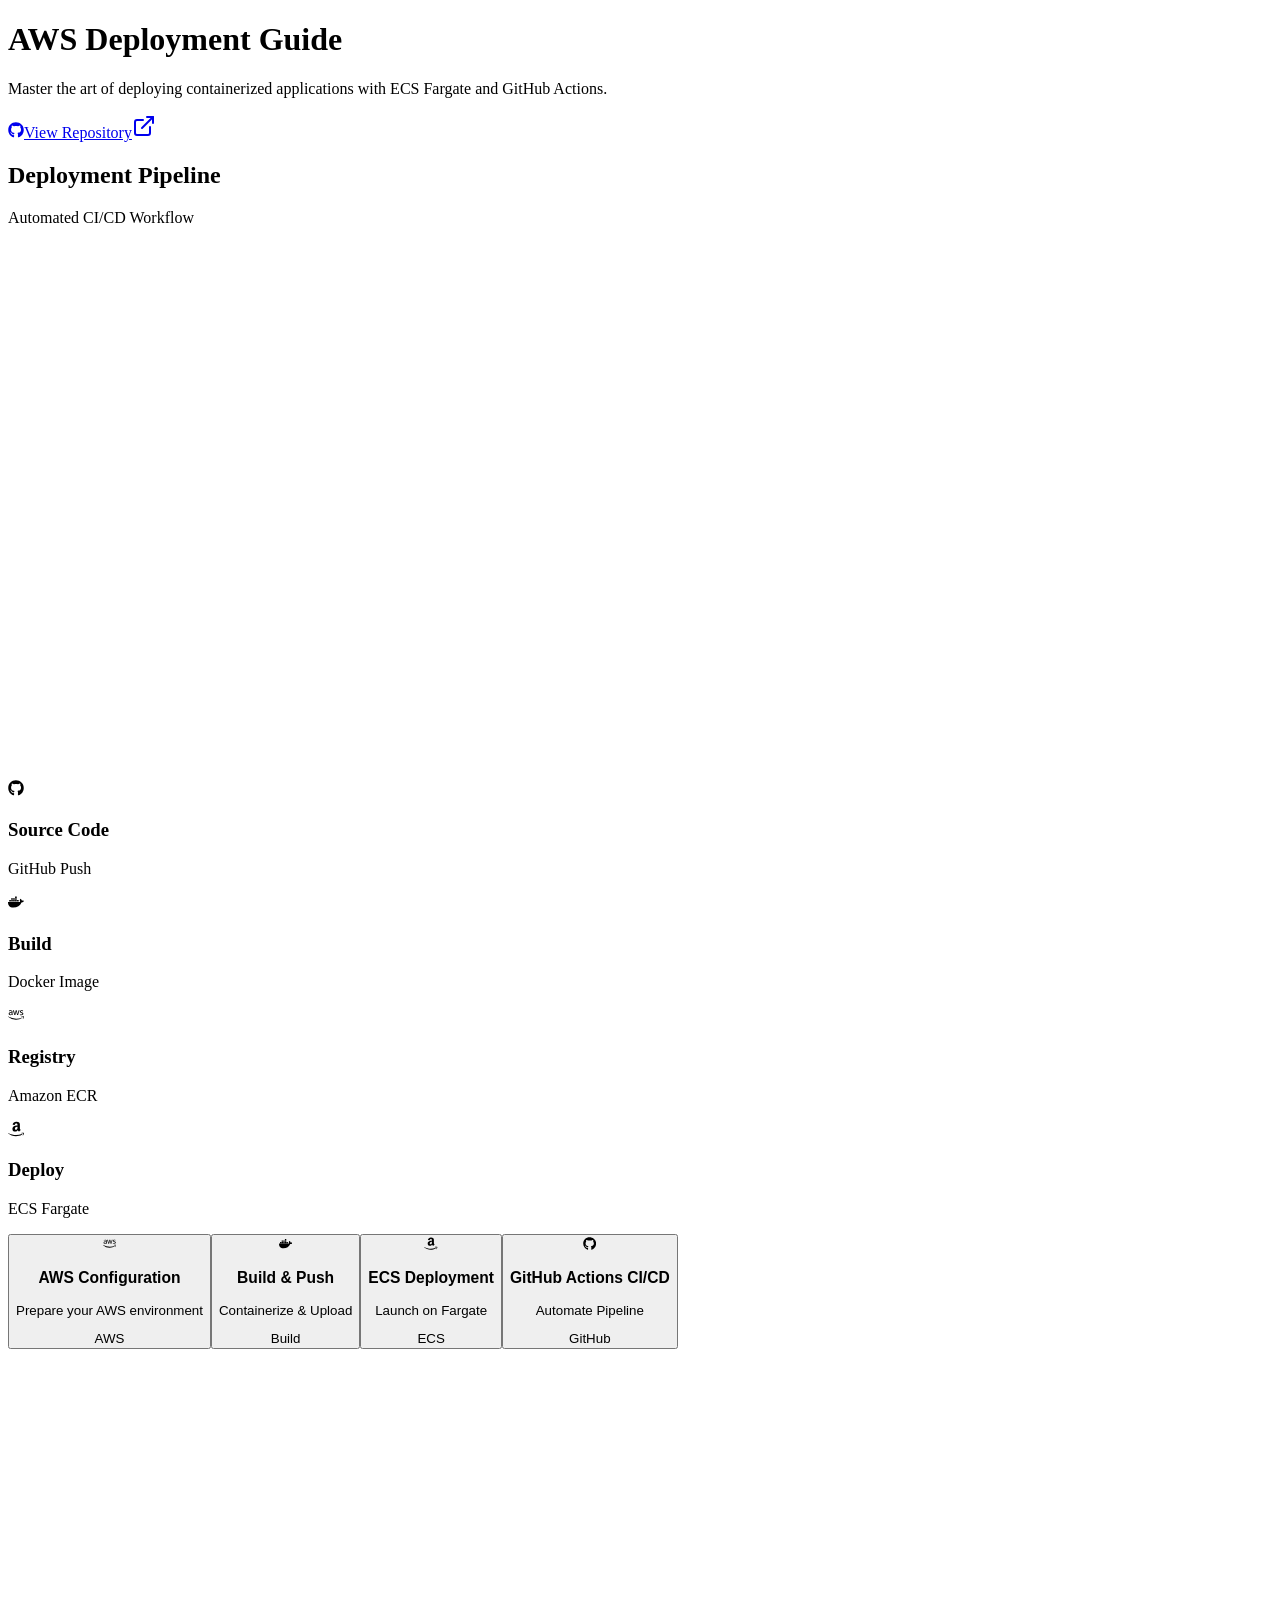
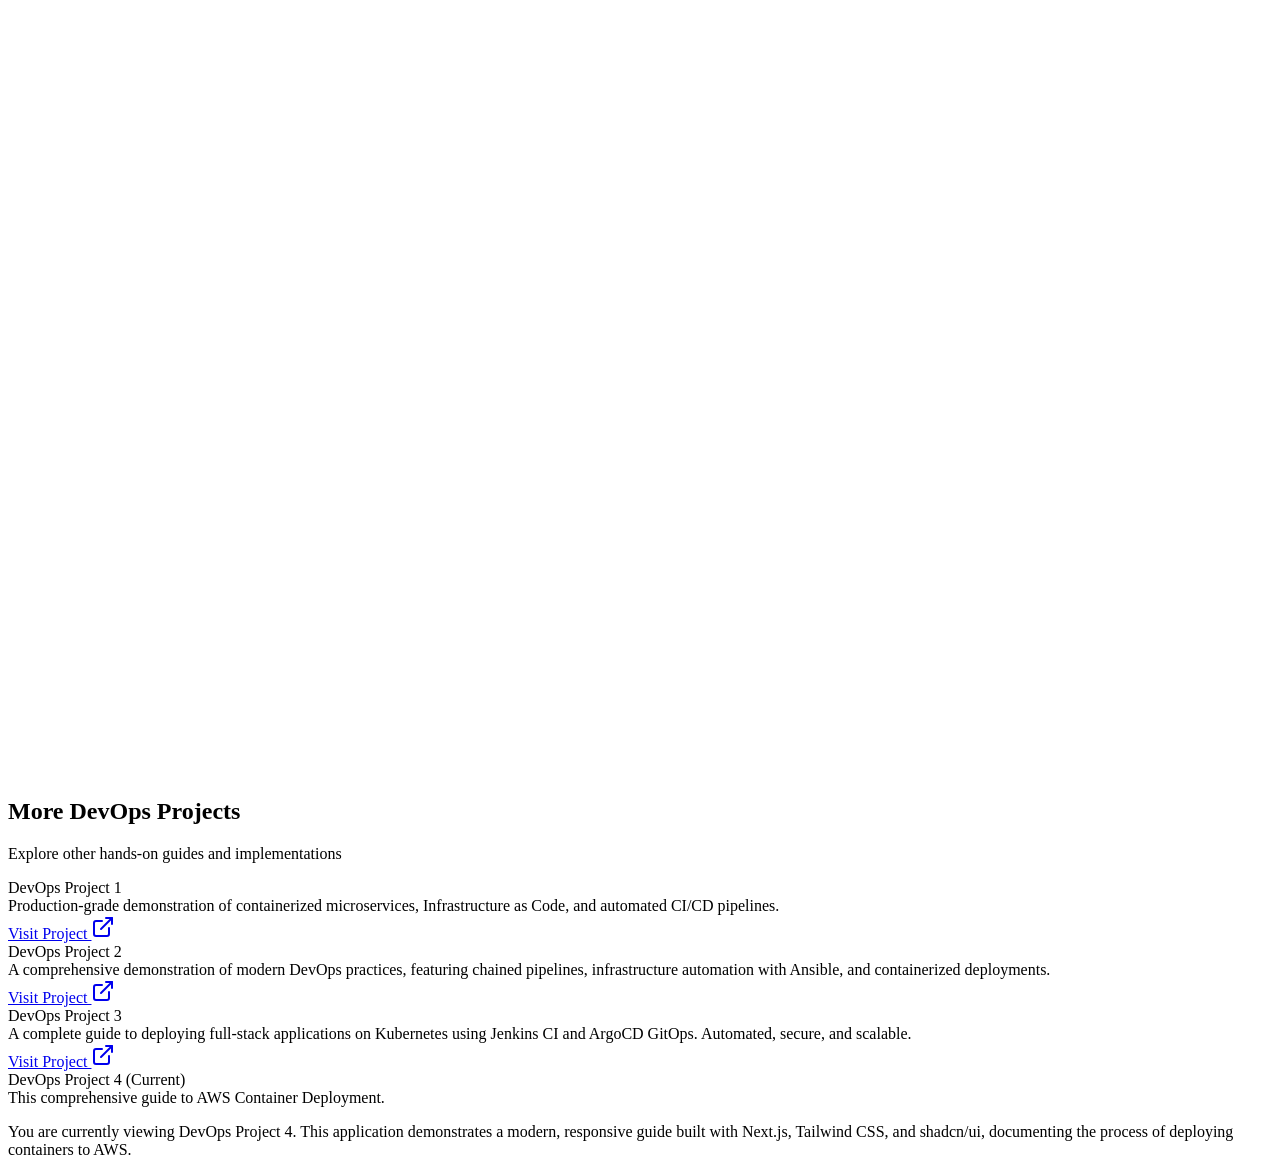
==== index.html @ cdf1259a "deploy: 7cc8e1bb57a9fe47fc99178f24d76da1ee7ef42c" ====
<!DOCTYPE html><!--kgryBK32woXmiaTFix43q--><html lang="en" class="dark"><head><meta charSet="utf-8"/><meta name="viewport" content="width=device-width, initial-scale=1"/><link rel="preload" href="/_next/static/media/797e433ab948586e-s.p.dbea232f.woff2" as="font" crossorigin="" type="font/woff2"/><link rel="preload" href="/_next/static/media/caa3a2e1cccd8315-s.p.853070df.woff2" as="font" crossorigin="" type="font/woff2"/><link rel="preload" as="image" href="/access_keys_created.png"/><link rel="preload" as="image" href="/repo_list.png"/><link rel="stylesheet" href="/_next/static/chunks/44c81c67895e9cc3.css" data-precedence="next"/><link rel="preload" as="script" fetchPriority="low" href="/_next/static/chunks/cbd55ab9639e1e66.js"/><script src="/_next/static/chunks/4bfecc4729fa9842.js" async=""></script><script src="/_next/static/chunks/4224e4c7f0966e83.js" async=""></script><script src="/_next/static/chunks/8296bf97416a5ebf.js" async=""></script><script src="/_next/static/chunks/turbopack-8285f4b9234e5ec6.js" async=""></script><script src="/_next/static/chunks/ff1a16fafef87110.js" async=""></script><script src="/_next/static/chunks/247eb132b7f7b574.js" async=""></script><script src="/_next/static/chunks/65a06c90ed895aa9.js" async=""></script><meta name="next-size-adjust" content=""/><title>Guide to Deploy a container in AWS</title><meta name="description" content="A comprehensive guide to deploying containers on AWS"/><link rel="icon" href="/favicon.ico?favicon.38fef1a8.ico" sizes="256x256" type="image/x-icon"/><script src="/_next/static/chunks/a6dad97d9634a72d.js" noModule=""></script></head><body class="geist_a71539c9-module__T19VSG__variable geist_mono_8d43a2aa-module__8Li5zG__variable antialiased bg-background text-foreground"><div hidden=""><!--$--><!--/$--></div><main class="min-h-screen bg-[#0A0A0A] text-white selection:bg-blue-500/30 overflow-x-hidden"><div class="fixed inset-0 z-0 pointer-events-none"><div class="absolute top-0 left-1/4 w-96 h-96 bg-blue-600/20 rounded-full blur-[128px]"></div><div class="absolute bottom-0 right-1/4 w-96 h-96 bg-purple-600/20 rounded-full blur-[128px]"></div></div><div class="relative z-10 max-w-7xl mx-auto px-4 py-8 md:py-24 space-y-12 md:space-y-16"><header class="text-center space-y-6 md:space-y-8"><div class="space-y-4"><h1 class="text-4xl md:text-7xl font-bold tracking-tight px-2"><span class="bg-clip-text text-transparent bg-gradient-to-r from-blue-400 via-purple-400 to-pink-400 animate-gradient-x">AWS Deployment Guide</span></h1><p class="text-lg md:text-2xl text-gray-400 max-w-3xl mx-auto font-light px-4">Master the art of deploying containerized applications with <span class="text-white font-medium">ECS Fargate</span> and <span class="text-white font-medium">GitHub Actions</span>.</p></div><div class="flex justify-center"><a href="https://github.com/HimanM/dockerized-app-aws-deployment-guide" target="_blank" rel="noopener noreferrer" class="flex items-center gap-3 px-6 py-3 md:px-8 md:py-4 bg-white/5 hover:bg-white/10 border border-white/10 hover:border-white/20 rounded-full transition-all duration-300 group backdrop-blur-sm"><svg stroke="currentColor" fill="currentColor" stroke-width="0" viewBox="0 0 496 512" class="w-5 h-5 md:w-6 md:h-6" height="1em" width="1em" xmlns="http://www.w3.org/2000/svg"><path d="M165.9 397.4c0 2-2.3 3.6-5.2 3.6-3.3.3-5.6-1.3-5.6-3.6 0-2 2.3-3.6 5.2-3.6 3-.3 5.6 1.3 5.6 3.6zm-31.1-4.5c-.7 2 1.3 4.3 4.3 4.9 2.6 1 5.6 0 6.2-2s-1.3-4.3-4.3-5.2c-2.6-.7-5.5.3-6.2 2.3zm44.2-1.7c-2.9.7-4.9 2.6-4.6 4.9.3 2 2.9 3.3 5.9 2.6 2.9-.7 4.9-2.6 4.6-4.6-.3-1.9-3-3.2-5.9-2.9zM244.8 8C106.1 8 0 113.3 0 252c0 110.9 69.8 205.8 169.5 239.2 12.8 2.3 17.3-5.6 17.3-12.1 0-6.2-.3-40.4-.3-61.4 0 0-70 15-84.7-29.8 0 0-11.4-29.1-27.8-36.6 0 0-22.9-15.7 1.6-15.4 0 0 24.9 2 38.6 25.8 21.9 38.6 58.6 27.5 72.9 20.9 2.3-16 8.8-27.1 16-33.7-55.9-6.2-112.3-14.3-112.3-110.5 0-27.5 7.6-41.3 23.6-58.9-2.6-6.5-11.1-33.3 2.6-67.9 20.9-6.5 69 27 69 27 20-5.6 41.5-8.5 62.8-8.5s42.8 2.9 62.8 8.5c0 0 48.1-33.6 69-27 13.7 34.7 5.2 61.4 2.6 67.9 16 17.7 25.8 31.5 25.8 58.9 0 96.5-58.9 104.2-114.8 110.5 9.2 7.9 17 22.9 17 46.4 0 33.7-.3 75.4-.3 83.6 0 6.5 4.6 14.4 17.3 12.1C428.2 457.8 496 362.9 496 252 496 113.3 383.5 8 244.8 8zM97.2 352.9c-1.3 1-1 3.3.7 5.2 1.6 1.6 3.9 2.3 5.2 1 1.3-1 1-3.3-.7-5.2-1.6-1.6-3.9-2.3-5.2-1zm-10.8-8.1c-.7 1.3.3 2.9 2.3 3.9 1.6 1 3.6.7 4.3-.7.7-1.3-.3-2.9-2.3-3.9-2-.6-3.6-.3-4.3.7zm32.4 35.6c-1.6 1.3-1 4.3 1.3 6.2 2.3 2.3 5.2 2.6 6.5 1 1.3-1.3.7-4.3-1.3-6.2-2.2-2.3-5.2-2.6-6.5-1zm-11.4-14.7c-1.6 1-1.6 3.6 0 5.9 1.6 2.3 4.3 3.3 5.6 2.3 1.6-1.3 1.6-3.9 0-6.2-1.4-2.3-4-3.3-5.6-2z"></path></svg><span class="font-medium text-sm md:text-base">View Repository</span><svg xmlns="http://www.w3.org/2000/svg" width="24" height="24" viewBox="0 0 24 24" fill="none" stroke="currentColor" stroke-width="2" stroke-linecap="round" stroke-linejoin="round" class="lucide lucide-external-link w-3 h-3 md:w-4 md:h-4 opacity-50 group-hover:opacity-100 transition-opacity" aria-hidden="true"><path d="M15 3h6v6"></path><path d="M10 14 21 3"></path><path d="M18 13v6a2 2 0 0 1-2 2H5a2 2 0 0 1-2-2V8a2 2 0 0 1 2-2h6"></path></svg></a></div></header><div class="w-full bg-white/5 border border-white/10 rounded-2xl md:rounded-3xl p-4 md:p-8 backdrop-blur-sm"><div class="text-center mb-4 md:mb-8"><h2 class="text-xl md:text-2xl font-semibold text-white">Deployment Pipeline</h2><p class="text-gray-400 text-xs md:text-sm">Automated CI/CD Workflow</p></div><div class="w-full py-6 md:py-12 px-4"><div class="max-w-4xl mx-auto"><div class="hidden md:flex relative flex-col md:flex-row items-center md:items-start justify-between gap-8 md:gap-4"><div class="absolute top-10 left-0 w-full h-px bg-gradient-to-r from-transparent via-blue-500/50 to-transparent -translate-y-1/2 hidden md:block z-0"></div><div class="relative z-10 flex flex-col items-center group" style="opacity:0;transform:scale(0)"><div class="w-20 h-20 rounded-2xl bg-[#0A0A0A] border border-white/10 backdrop-blur-xl flex items-center justify-center shadow-[0_0_30px_rgba(0,0,0,0.5)] group-hover:scale-110 transition-transform duration-300"><svg stroke="currentColor" fill="currentColor" stroke-width="0" viewBox="0 0 496 512" class="w-10 h-10 text-white drop-shadow-[0_0_10px_rgba(255,255,255,0.3)]" height="1em" width="1em" xmlns="http://www.w3.org/2000/svg"><path d="M165.9 397.4c0 2-2.3 3.6-5.2 3.6-3.3.3-5.6-1.3-5.6-3.6 0-2 2.3-3.6 5.2-3.6 3-.3 5.6 1.3 5.6 3.6zm-31.1-4.5c-.7 2 1.3 4.3 4.3 4.9 2.6 1 5.6 0 6.2-2s-1.3-4.3-4.3-5.2c-2.6-.7-5.5.3-6.2 2.3zm44.2-1.7c-2.9.7-4.9 2.6-4.6 4.9.3 2 2.9 3.3 5.9 2.6 2.9-.7 4.9-2.6 4.6-4.6-.3-1.9-3-3.2-5.9-2.9zM244.8 8C106.1 8 0 113.3 0 252c0 110.9 69.8 205.8 169.5 239.2 12.8 2.3 17.3-5.6 17.3-12.1 0-6.2-.3-40.4-.3-61.4 0 0-70 15-84.7-29.8 0 0-11.4-29.1-27.8-36.6 0 0-22.9-15.7 1.6-15.4 0 0 24.9 2 38.6 25.8 21.9 38.6 58.6 27.5 72.9 20.9 2.3-16 8.8-27.1 16-33.7-55.9-6.2-112.3-14.3-112.3-110.5 0-27.5 7.6-41.3 23.6-58.9-2.6-6.5-11.1-33.3 2.6-67.9 20.9-6.5 69 27 69 27 20-5.6 41.5-8.5 62.8-8.5s42.8 2.9 62.8 8.5c0 0 48.1-33.6 69-27 13.7 34.7 5.2 61.4 2.6 67.9 16 17.7 25.8 31.5 25.8 58.9 0 96.5-58.9 104.2-114.8 110.5 9.2 7.9 17 22.9 17 46.4 0 33.7-.3 75.4-.3 83.6 0 6.5 4.6 14.4 17.3 12.1C428.2 457.8 496 362.9 496 252 496 113.3 383.5 8 244.8 8zM97.2 352.9c-1.3 1-1 3.3.7 5.2 1.6 1.6 3.9 2.3 5.2 1 1.3-1 1-3.3-.7-5.2-1.6-1.6-3.9-2.3-5.2-1zm-10.8-8.1c-.7 1.3.3 2.9 2.3 3.9 1.6 1 3.6.7 4.3-.7.7-1.3-.3-2.9-2.3-3.9-2-.6-3.6-.3-4.3.7zm32.4 35.6c-1.6 1.3-1 4.3 1.3 6.2 2.3 2.3 5.2 2.6 6.5 1 1.3-1.3.7-4.3-1.3-6.2-2.2-2.3-5.2-2.6-6.5-1zm-11.4-14.7c-1.6 1-1.6 3.6 0 5.9 1.6 2.3 4.3 3.3 5.6 2.3 1.6-1.3 1.6-3.9 0-6.2-1.4-2.3-4-3.3-5.6-2z"></path></svg></div><div class="mt-4 text-center"><h3 class="text-white font-bold text-lg">Source Code</h3><p class="text-gray-400 text-sm">GitHub Push</p></div></div><div class="hidden md:flex items-center justify-center z-10 mt-5" style="opacity:0;transform:translateX(-20px) scale(0.5)"><div class="p-2 rounded-full bg-black/50 border border-white/10 backdrop-blur-sm"><svg xmlns="http://www.w3.org/2000/svg" width="24" height="24" viewBox="0 0 24 24" fill="none" stroke="currentColor" stroke-width="2" stroke-linecap="round" stroke-linejoin="round" class="lucide lucide-arrow-right w-5 h-5 text-blue-400 animate-pulse" aria-hidden="true"><path d="M5 12h14"></path><path d="m12 5 7 7-7 7"></path></svg></div></div><div class="relative z-10 flex flex-col items-center group" style="opacity:0;transform:scale(0)"><div class="w-20 h-20 rounded-2xl bg-[#0A0A0A] border border-white/10 backdrop-blur-xl flex items-center justify-center shadow-[0_0_30px_rgba(0,0,0,0.5)] group-hover:scale-110 transition-transform duration-300"><svg stroke="currentColor" fill="currentColor" stroke-width="0" viewBox="0 0 640 512" class="w-10 h-10 text-[#2496ED] drop-shadow-[0_0_10px_rgba(255,255,255,0.3)]" height="1em" width="1em" xmlns="http://www.w3.org/2000/svg"><path d="M349.9 236.3h-66.1v-59.4h66.1v59.4zm0-204.3h-66.1v60.7h66.1V32zm78.2 144.8H362v59.4h66.1v-59.4zm-156.3-72.1h-66.1v60.1h66.1v-60.1zm78.1 0h-66.1v60.1h66.1v-60.1zm276.8 100c-14.4-9.7-47.6-13.2-73.1-8.4-3.3-24-16.7-44.9-41.1-63.7l-14-9.3-9.3 14c-18.4 27.8-23.4 73.6-3.7 103.8-8.7 4.7-25.8 11.1-48.4 10.7H2.4c-8.7 50.8 5.8 116.8 44 162.1 37.1 43.9 92.7 66.2 165.4 66.2 157.4 0 273.9-72.5 328.4-204.2 21.4.4 67.6.1 91.3-45.2 1.5-2.5 6.6-13.2 8.5-17.1l-13.3-8.9zm-511.1-27.9h-66v59.4h66.1v-59.4zm78.1 0h-66.1v59.4h66.1v-59.4zm78.1 0h-66.1v59.4h66.1v-59.4zm-78.1-72.1h-66.1v60.1h66.1v-60.1z"></path></svg></div><div class="mt-4 text-center"><h3 class="text-white font-bold text-lg">Build</h3><p class="text-gray-400 text-sm">Docker Image</p></div></div><div class="hidden md:flex items-center justify-center z-10 mt-5" style="opacity:0;transform:translateX(-20px) scale(0.5)"><div class="p-2 rounded-full bg-black/50 border border-white/10 backdrop-blur-sm"><svg xmlns="http://www.w3.org/2000/svg" width="24" height="24" viewBox="0 0 24 24" fill="none" stroke="currentColor" stroke-width="2" stroke-linecap="round" stroke-linejoin="round" class="lucide lucide-arrow-right w-5 h-5 text-blue-400 animate-pulse" aria-hidden="true"><path d="M5 12h14"></path><path d="m12 5 7 7-7 7"></path></svg></div></div><div class="relative z-10 flex flex-col items-center group" style="opacity:0;transform:scale(0)"><div class="w-20 h-20 rounded-2xl bg-[#0A0A0A] border border-white/10 backdrop-blur-xl flex items-center justify-center shadow-[0_0_30px_rgba(0,0,0,0.5)] group-hover:scale-110 transition-transform duration-300"><svg stroke="currentColor" fill="currentColor" stroke-width="0" viewBox="0 0 640 512" class="w-10 h-10 text-[#FF9900] drop-shadow-[0_0_10px_rgba(255,255,255,0.3)]" height="1em" width="1em" xmlns="http://www.w3.org/2000/svg"><path d="M180.41 203.01c-.72 22.65 10.6 32.68 10.88 39.05a8.164 8.164 0 0 1-4.1 6.27l-12.8 8.96a10.66 10.66 0 0 1-5.63 1.92c-.43-.02-8.19 1.83-20.48-25.61a78.608 78.608 0 0 1-62.61 29.45c-16.28.89-60.4-9.24-58.13-56.21-1.59-38.28 34.06-62.06 70.93-60.05 7.1.02 21.6.37 46.99 6.27v-15.62c2.69-26.46-14.7-46.99-44.81-43.91-2.4.01-19.4-.5-45.84 10.11-7.36 3.38-8.3 2.82-10.75 2.82-7.41 0-4.36-21.48-2.94-24.2 5.21-6.4 35.86-18.35 65.94-18.18a76.857 76.857 0 0 1 55.69 17.28 70.285 70.285 0 0 1 17.67 52.36l-.01 69.29zM93.99 235.4c32.43-.47 46.16-19.97 49.29-30.47 2.46-10.05 2.05-16.41 2.05-27.4-9.67-2.32-23.59-4.85-39.56-4.87-15.15-1.14-42.82 5.63-41.74 32.26-1.24 16.79 11.12 31.4 29.96 30.48zm170.92 23.05c-7.86.72-11.52-4.86-12.68-10.37l-49.8-164.65c-.97-2.78-1.61-5.65-1.92-8.58a4.61 4.61 0 0 1 3.86-5.25c.24-.04-2.13 0 22.25 0 8.78-.88 11.64 6.03 12.55 10.37l35.72 140.83 33.16-140.83c.53-3.22 2.94-11.07 12.8-10.24h17.16c2.17-.18 11.11-.5 12.68 10.37l33.42 142.63L420.98 80.1c.48-2.18 2.72-11.37 12.68-10.37h19.72c.85-.13 6.15-.81 5.25 8.58-.43 1.85 3.41-10.66-52.75 169.9-1.15 5.51-4.82 11.09-12.68 10.37h-18.69c-10.94 1.15-12.51-9.66-12.68-10.75L328.67 110.7l-32.78 136.99c-.16 1.09-1.73 11.9-12.68 10.75h-18.3zm273.48 5.63c-5.88.01-33.92-.3-57.36-12.29a12.802 12.802 0 0 1-7.81-11.91v-10.75c0-8.45 6.2-6.9 8.83-5.89 10.04 4.06 16.48 7.14 28.81 9.6 36.65 7.53 52.77-2.3 56.72-4.48 13.15-7.81 14.19-25.68 5.25-34.95-10.48-8.79-15.48-9.12-53.13-21-4.64-1.29-43.7-13.61-43.79-52.36-.61-28.24 25.05-56.18 69.52-55.95 12.67-.01 46.43 4.13 55.57 15.62 1.35 2.09 2.02 4.55 1.92 7.04v10.11c0 4.44-1.62 6.66-4.87 6.66-7.71-.86-21.39-11.17-49.16-10.75-6.89-.36-39.89.91-38.41 24.97-.43 18.96 26.61 26.07 29.7 26.89 36.46 10.97 48.65 12.79 63.12 29.58 17.14 22.25 7.9 48.3 4.35 55.44-19.08 37.49-68.42 34.44-69.26 34.42zm40.2 104.86c-70.03 51.72-171.69 79.25-258.49 79.25A469.127 469.127 0 0 1 2.83 327.46c-6.53-5.89-.77-13.96 7.17-9.47a637.37 637.37 0 0 0 316.88 84.12 630.22 630.22 0 0 0 241.59-49.55c11.78-5 21.77 7.8 10.12 16.38zm29.19-33.29c-8.96-11.52-59.28-5.38-81.81-2.69-6.79.77-7.94-5.12-1.79-9.47 40.07-28.17 105.88-20.1 113.44-10.63 7.55 9.47-2.05 75.41-39.56 106.91-5.76 4.87-11.27 2.3-8.71-4.1 8.44-21.25 27.39-68.49 18.43-80.02z"></path></svg></div><div class="mt-4 text-center"><h3 class="text-white font-bold text-lg">Registry</h3><p class="text-gray-400 text-sm">Amazon ECR</p></div></div><div class="hidden md:flex items-center justify-center z-10 mt-5" style="opacity:0;transform:translateX(-20px) scale(0.5)"><div class="p-2 rounded-full bg-black/50 border border-white/10 backdrop-blur-sm"><svg xmlns="http://www.w3.org/2000/svg" width="24" height="24" viewBox="0 0 24 24" fill="none" stroke="currentColor" stroke-width="2" stroke-linecap="round" stroke-linejoin="round" class="lucide lucide-arrow-right w-5 h-5 text-blue-400 animate-pulse" aria-hidden="true"><path d="M5 12h14"></path><path d="m12 5 7 7-7 7"></path></svg></div></div><div class="relative z-10 flex flex-col items-center group" style="opacity:0;transform:scale(0)"><div class="w-20 h-20 rounded-2xl bg-[#0A0A0A] border border-white/10 backdrop-blur-xl flex items-center justify-center shadow-[0_0_30px_rgba(0,0,0,0.5)] group-hover:scale-110 transition-transform duration-300"><svg stroke="currentColor" fill="currentColor" stroke-width="0" role="img" viewBox="0 0 24 24" class="w-10 h-10 text-[#FF9900] drop-shadow-[0_0_10px_rgba(255,255,255,0.3)]" height="1em" width="1em" xmlns="http://www.w3.org/2000/svg"><path d="M.045 18.02c.072-.116.187-.124.348-.022 3.636 2.11 7.594 3.166 11.87 3.166 2.852 0 5.668-.533 8.447-1.595l.315-.14c.138-.06.234-.1.293-.13.226-.088.39-.046.525.13.12.174.09.336-.12.48-.256.19-.6.41-1.006.654-1.244.743-2.64 1.316-4.185 1.726a17.617 17.617 0 01-10.951-.577 17.88 17.88 0 01-5.43-3.35c-.1-.074-.151-.15-.151-.22 0-.047.021-.09.051-.13zm6.565-6.218c0-1.005.247-1.863.743-2.577.495-.71 1.17-1.25 2.04-1.615.796-.335 1.756-.575 2.912-.72.39-.046 1.033-.103 1.92-.174v-.37c0-.93-.105-1.558-.3-1.875-.302-.43-.78-.65-1.44-.65h-.182c-.48.046-.896.196-1.246.46-.35.27-.575.63-.675 1.096-.06.3-.206.465-.435.51l-2.52-.315c-.248-.06-.372-.18-.372-.39 0-.046.007-.09.022-.15.247-1.29.855-2.25 1.82-2.88.976-.616 2.1-.975 3.39-1.05h.54c1.65 0 2.957.434 3.888 1.29.135.15.27.3.405.48.12.165.224.314.283.45.075.134.15.33.195.57.06.254.105.42.135.51.03.104.062.3.076.615.01.313.02.493.02.553v5.28c0 .376.06.72.165 1.036.105.313.21.54.315.674l.51.674c.09.136.136.256.136.36 0 .12-.06.226-.18.314-1.2 1.05-1.86 1.62-1.963 1.71-.165.135-.375.15-.63.045a6.062 6.062 0 01-.526-.496l-.31-.347a9.391 9.391 0 01-.317-.42l-.3-.435c-.81.886-1.603 1.44-2.4 1.665-.494.15-1.093.227-1.83.227-1.11 0-2.04-.343-2.76-1.034-.72-.69-1.08-1.665-1.08-2.94l-.05-.076zm3.753-.438c0 .566.14 1.02.425 1.364.285.34.675.512 1.155.512.045 0 .106-.007.195-.02.09-.016.134-.023.166-.023.614-.16 1.08-.553 1.424-1.178.165-.28.285-.58.36-.91.09-.32.12-.59.135-.8.015-.195.015-.54.015-1.005v-.54c-.84 0-1.484.06-1.92.18-1.275.36-1.92 1.17-1.92 2.43l-.035-.02zm9.162 7.027c.03-.06.075-.11.132-.17.362-.243.714-.41 1.05-.5a8.094 8.094 0 011.612-.24c.14-.012.28 0 .41.03.65.06 1.05.168 1.172.33.063.09.099.228.099.39v.15c0 .51-.149 1.11-.424 1.8-.278.69-.664 1.248-1.156 1.68-.073.06-.14.09-.197.09-.03 0-.06 0-.09-.012-.09-.044-.107-.12-.064-.24.54-1.26.806-2.143.806-2.64 0-.15-.03-.27-.087-.344-.145-.166-.55-.257-1.224-.257-.243 0-.533.016-.87.046-.363.045-.7.09-1 .135-.09 0-.148-.014-.18-.044-.03-.03-.036-.047-.02-.077 0-.017.006-.03.02-.063v-.06z"></path></svg></div><div class="mt-4 text-center"><h3 class="text-white font-bold text-lg">Deploy</h3><p class="text-gray-400 text-sm">ECS Fargate</p></div></div></div><div class="md:hidden space-y-4"><div class="flex items-center gap-4 p-4 rounded-xl bg-white/5 border border-white/10 backdrop-blur-sm"><div class="p-3 rounded-lg bg-gray-900"><svg stroke="currentColor" fill="currentColor" stroke-width="0" viewBox="0 0 496 512" class="w-6 h-6 text-white" height="1em" width="1em" xmlns="http://www.w3.org/2000/svg"><path d="M165.9 397.4c0 2-2.3 3.6-5.2 3.6-3.3.3-5.6-1.3-5.6-3.6 0-2 2.3-3.6 5.2-3.6 3-.3 5.6 1.3 5.6 3.6zm-31.1-4.5c-.7 2 1.3 4.3 4.3 4.9 2.6 1 5.6 0 6.2-2s-1.3-4.3-4.3-5.2c-2.6-.7-5.5.3-6.2 2.3zm44.2-1.7c-2.9.7-4.9 2.6-4.6 4.9.3 2 2.9 3.3 5.9 2.6 2.9-.7 4.9-2.6 4.6-4.6-.3-1.9-3-3.2-5.9-2.9zM244.8 8C106.1 8 0 113.3 0 252c0 110.9 69.8 205.8 169.5 239.2 12.8 2.3 17.3-5.6 17.3-12.1 0-6.2-.3-40.4-.3-61.4 0 0-70 15-84.7-29.8 0 0-11.4-29.1-27.8-36.6 0 0-22.9-15.7 1.6-15.4 0 0 24.9 2 38.6 25.8 21.9 38.6 58.6 27.5 72.9 20.9 2.3-16 8.8-27.1 16-33.7-55.9-6.2-112.3-14.3-112.3-110.5 0-27.5 7.6-41.3 23.6-58.9-2.6-6.5-11.1-33.3 2.6-67.9 20.9-6.5 69 27 69 27 20-5.6 41.5-8.5 62.8-8.5s42.8 2.9 62.8 8.5c0 0 48.1-33.6 69-27 13.7 34.7 5.2 61.4 2.6 67.9 16 17.7 25.8 31.5 25.8 58.9 0 96.5-58.9 104.2-114.8 110.5 9.2 7.9 17 22.9 17 46.4 0 33.7-.3 75.4-.3 83.6 0 6.5 4.6 14.4 17.3 12.1C428.2 457.8 496 362.9 496 252 496 113.3 383.5 8 244.8 8zM97.2 352.9c-1.3 1-1 3.3.7 5.2 1.6 1.6 3.9 2.3 5.2 1 1.3-1 1-3.3-.7-5.2-1.6-1.6-3.9-2.3-5.2-1zm-10.8-8.1c-.7 1.3.3 2.9 2.3 3.9 1.6 1 3.6.7 4.3-.7.7-1.3-.3-2.9-2.3-3.9-2-.6-3.6-.3-4.3.7zm32.4 35.6c-1.6 1.3-1 4.3 1.3 6.2 2.3 2.3 5.2 2.6 6.5 1 1.3-1.3.7-4.3-1.3-6.2-2.2-2.3-5.2-2.6-6.5-1zm-11.4-14.7c-1.6 1-1.6 3.6 0 5.9 1.6 2.3 4.3 3.3 5.6 2.3 1.6-1.3 1.6-3.9 0-6.2-1.4-2.3-4-3.3-5.6-2z"></path></svg></div><div><h3 class="text-white font-bold">Source Code</h3><p class="text-gray-400 text-sm">GitHub Push</p></div><div class="ml-auto flex flex-col items-center gap-1 opacity-30"><div class="w-1 h-1 rounded-full bg-blue-500"></div><div class="w-1 h-1 rounded-full bg-blue-500"></div><div class="w-1 h-1 rounded-full bg-blue-500"></div></div></div><div class="flex items-center gap-4 p-4 rounded-xl bg-white/5 border border-white/10 backdrop-blur-sm"><div class="p-3 rounded-lg bg-blue-900/20"><svg stroke="currentColor" fill="currentColor" stroke-width="0" viewBox="0 0 640 512" class="w-6 h-6 text-[#2496ED]" height="1em" width="1em" xmlns="http://www.w3.org/2000/svg"><path d="M349.9 236.3h-66.1v-59.4h66.1v59.4zm0-204.3h-66.1v60.7h66.1V32zm78.2 144.8H362v59.4h66.1v-59.4zm-156.3-72.1h-66.1v60.1h66.1v-60.1zm78.1 0h-66.1v60.1h66.1v-60.1zm276.8 100c-14.4-9.7-47.6-13.2-73.1-8.4-3.3-24-16.7-44.9-41.1-63.7l-14-9.3-9.3 14c-18.4 27.8-23.4 73.6-3.7 103.8-8.7 4.7-25.8 11.1-48.4 10.7H2.4c-8.7 50.8 5.8 116.8 44 162.1 37.1 43.9 92.7 66.2 165.4 66.2 157.4 0 273.9-72.5 328.4-204.2 21.4.4 67.6.1 91.3-45.2 1.5-2.5 6.6-13.2 8.5-17.1l-13.3-8.9zm-511.1-27.9h-66v59.4h66.1v-59.4zm78.1 0h-66.1v59.4h66.1v-59.4zm78.1 0h-66.1v59.4h66.1v-59.4zm-78.1-72.1h-66.1v60.1h66.1v-60.1z"></path></svg></div><div><h3 class="text-white font-bold">Build</h3><p class="text-gray-400 text-sm">Docker Image</p></div><div class="ml-auto flex flex-col items-center gap-1 opacity-30"><div class="w-1 h-1 rounded-full bg-blue-500"></div><div class="w-1 h-1 rounded-full bg-blue-500"></div><div class="w-1 h-1 rounded-full bg-blue-500"></div></div></div><div class="flex items-center gap-4 p-4 rounded-xl bg-white/5 border border-white/10 backdrop-blur-sm"><div class="p-3 rounded-lg bg-orange-900/20"><svg stroke="currentColor" fill="currentColor" stroke-width="0" viewBox="0 0 640 512" class="w-6 h-6 text-[#FF9900]" height="1em" width="1em" xmlns="http://www.w3.org/2000/svg"><path d="M180.41 203.01c-.72 22.65 10.6 32.68 10.88 39.05a8.164 8.164 0 0 1-4.1 6.27l-12.8 8.96a10.66 10.66 0 0 1-5.63 1.92c-.43-.02-8.19 1.83-20.48-25.61a78.608 78.608 0 0 1-62.61 29.45c-16.28.89-60.4-9.24-58.13-56.21-1.59-38.28 34.06-62.06 70.93-60.05 7.1.02 21.6.37 46.99 6.27v-15.62c2.69-26.46-14.7-46.99-44.81-43.91-2.4.01-19.4-.5-45.84 10.11-7.36 3.38-8.3 2.82-10.75 2.82-7.41 0-4.36-21.48-2.94-24.2 5.21-6.4 35.86-18.35 65.94-18.18a76.857 76.857 0 0 1 55.69 17.28 70.285 70.285 0 0 1 17.67 52.36l-.01 69.29zM93.99 235.4c32.43-.47 46.16-19.97 49.29-30.47 2.46-10.05 2.05-16.41 2.05-27.4-9.67-2.32-23.59-4.85-39.56-4.87-15.15-1.14-42.82 5.63-41.74 32.26-1.24 16.79 11.12 31.4 29.96 30.48zm170.92 23.05c-7.86.72-11.52-4.86-12.68-10.37l-49.8-164.65c-.97-2.78-1.61-5.65-1.92-8.58a4.61 4.61 0 0 1 3.86-5.25c.24-.04-2.13 0 22.25 0 8.78-.88 11.64 6.03 12.55 10.37l35.72 140.83 33.16-140.83c.53-3.22 2.94-11.07 12.8-10.24h17.16c2.17-.18 11.11-.5 12.68 10.37l33.42 142.63L420.98 80.1c.48-2.18 2.72-11.37 12.68-10.37h19.72c.85-.13 6.15-.81 5.25 8.58-.43 1.85 3.41-10.66-52.75 169.9-1.15 5.51-4.82 11.09-12.68 10.37h-18.69c-10.94 1.15-12.51-9.66-12.68-10.75L328.67 110.7l-32.78 136.99c-.16 1.09-1.73 11.9-12.68 10.75h-18.3zm273.48 5.63c-5.88.01-33.92-.3-57.36-12.29a12.802 12.802 0 0 1-7.81-11.91v-10.75c0-8.45 6.2-6.9 8.83-5.89 10.04 4.06 16.48 7.14 28.81 9.6 36.65 7.53 52.77-2.3 56.72-4.48 13.15-7.81 14.19-25.68 5.25-34.95-10.48-8.79-15.48-9.12-53.13-21-4.64-1.29-43.7-13.61-43.79-52.36-.61-28.24 25.05-56.18 69.52-55.95 12.67-.01 46.43 4.13 55.57 15.62 1.35 2.09 2.02 4.55 1.92 7.04v10.11c0 4.44-1.62 6.66-4.87 6.66-7.71-.86-21.39-11.17-49.16-10.75-6.89-.36-39.89.91-38.41 24.97-.43 18.96 26.61 26.07 29.7 26.89 36.46 10.97 48.65 12.79 63.12 29.58 17.14 22.25 7.9 48.3 4.35 55.44-19.08 37.49-68.42 34.44-69.26 34.42zm40.2 104.86c-70.03 51.72-171.69 79.25-258.49 79.25A469.127 469.127 0 0 1 2.83 327.46c-6.53-5.89-.77-13.96 7.17-9.47a637.37 637.37 0 0 0 316.88 84.12 630.22 630.22 0 0 0 241.59-49.55c11.78-5 21.77 7.8 10.12 16.38zm29.19-33.29c-8.96-11.52-59.28-5.38-81.81-2.69-6.79.77-7.94-5.12-1.79-9.47 40.07-28.17 105.88-20.1 113.44-10.63 7.55 9.47-2.05 75.41-39.56 106.91-5.76 4.87-11.27 2.3-8.71-4.1 8.44-21.25 27.39-68.49 18.43-80.02z"></path></svg></div><div><h3 class="text-white font-bold">Registry</h3><p class="text-gray-400 text-sm">Amazon ECR</p></div><div class="ml-auto flex flex-col items-center gap-1 opacity-30"><div class="w-1 h-1 rounded-full bg-blue-500"></div><div class="w-1 h-1 rounded-full bg-blue-500"></div><div class="w-1 h-1 rounded-full bg-blue-500"></div></div></div><div class="flex items-center gap-4 p-4 rounded-xl bg-white/5 border border-white/10 backdrop-blur-sm"><div class="p-3 rounded-lg bg-orange-900/20"><svg stroke="currentColor" fill="currentColor" stroke-width="0" role="img" viewBox="0 0 24 24" class="w-6 h-6 text-[#FF9900]" height="1em" width="1em" xmlns="http://www.w3.org/2000/svg"><path d="M.045 18.02c.072-.116.187-.124.348-.022 3.636 2.11 7.594 3.166 11.87 3.166 2.852 0 5.668-.533 8.447-1.595l.315-.14c.138-.06.234-.1.293-.13.226-.088.39-.046.525.13.12.174.09.336-.12.48-.256.19-.6.41-1.006.654-1.244.743-2.64 1.316-4.185 1.726a17.617 17.617 0 01-10.951-.577 17.88 17.88 0 01-5.43-3.35c-.1-.074-.151-.15-.151-.22 0-.047.021-.09.051-.13zm6.565-6.218c0-1.005.247-1.863.743-2.577.495-.71 1.17-1.25 2.04-1.615.796-.335 1.756-.575 2.912-.72.39-.046 1.033-.103 1.92-.174v-.37c0-.93-.105-1.558-.3-1.875-.302-.43-.78-.65-1.44-.65h-.182c-.48.046-.896.196-1.246.46-.35.27-.575.63-.675 1.096-.06.3-.206.465-.435.51l-2.52-.315c-.248-.06-.372-.18-.372-.39 0-.046.007-.09.022-.15.247-1.29.855-2.25 1.82-2.88.976-.616 2.1-.975 3.39-1.05h.54c1.65 0 2.957.434 3.888 1.29.135.15.27.3.405.48.12.165.224.314.283.45.075.134.15.33.195.57.06.254.105.42.135.51.03.104.062.3.076.615.01.313.02.493.02.553v5.28c0 .376.06.72.165 1.036.105.313.21.54.315.674l.51.674c.09.136.136.256.136.36 0 .12-.06.226-.18.314-1.2 1.05-1.86 1.62-1.963 1.71-.165.135-.375.15-.63.045a6.062 6.062 0 01-.526-.496l-.31-.347a9.391 9.391 0 01-.317-.42l-.3-.435c-.81.886-1.603 1.44-2.4 1.665-.494.15-1.093.227-1.83.227-1.11 0-2.04-.343-2.76-1.034-.72-.69-1.08-1.665-1.08-2.94l-.05-.076zm3.753-.438c0 .566.14 1.02.425 1.364.285.34.675.512 1.155.512.045 0 .106-.007.195-.02.09-.016.134-.023.166-.023.614-.16 1.08-.553 1.424-1.178.165-.28.285-.58.36-.91.09-.32.12-.59.135-.8.015-.195.015-.54.015-1.005v-.54c-.84 0-1.484.06-1.92.18-1.275.36-1.92 1.17-1.92 2.43l-.035-.02zm9.162 7.027c.03-.06.075-.11.132-.17.362-.243.714-.41 1.05-.5a8.094 8.094 0 011.612-.24c.14-.012.28 0 .41.03.65.06 1.05.168 1.172.33.063.09.099.228.099.39v.15c0 .51-.149 1.11-.424 1.8-.278.69-.664 1.248-1.156 1.68-.073.06-.14.09-.197.09-.03 0-.06 0-.09-.012-.09-.044-.107-.12-.064-.24.54-1.26.806-2.143.806-2.64 0-.15-.03-.27-.087-.344-.145-.166-.55-.257-1.224-.257-.243 0-.533.016-.87.046-.363.045-.7.09-1 .135-.09 0-.148-.014-.18-.044-.03-.03-.036-.047-.02-.077 0-.017.006-.03.02-.063v-.06z"></path></svg></div><div><h3 class="text-white font-bold">Deploy</h3><p class="text-gray-400 text-sm">ECS Fargate</p></div></div></div></div></div></div><div class="w-full"><div class="w-full max-w-7xl mx-auto p-2 md:p-8"><div class="flex flex-col lg:flex-row gap-4 md:gap-8"><div class="lg:w-1/3"><div class="grid grid-cols-4 lg:flex lg:flex-col gap-2 pb-4 lg:pb-0 sticky top-0 lg:top-8 z-20 bg-[#0A0A0A]/95 backdrop-blur-md lg:bg-transparent p-2 lg:p-0 border-b border-white/10 lg:border-none"><button class="flex flex-col lg:flex-row items-center justify-center lg:justify-start gap-2 lg:gap-3 p-2 lg:p-3 rounded-xl border transition-all duration-300 group relative overflow-hidden h-full bg-white/10 border-white/20 shadow-[0_0_20px_rgba(255,255,255,0.05)]"><div class="p-1.5 lg:p-2 rounded-lg transition-colors bg-white/10"><svg stroke="currentColor" fill="currentColor" stroke-width="0" viewBox="0 0 640 512" class="w-4 h-4 lg:w-6 lg:h-6 text-[#FF9900]" height="1em" width="1em" xmlns="http://www.w3.org/2000/svg"><path d="M180.41 203.01c-.72 22.65 10.6 32.68 10.88 39.05a8.164 8.164 0 0 1-4.1 6.27l-12.8 8.96a10.66 10.66 0 0 1-5.63 1.92c-.43-.02-8.19 1.83-20.48-25.61a78.608 78.608 0 0 1-62.61 29.45c-16.28.89-60.4-9.24-58.13-56.21-1.59-38.28 34.06-62.06 70.93-60.05 7.1.02 21.6.37 46.99 6.27v-15.62c2.69-26.46-14.7-46.99-44.81-43.91-2.4.01-19.4-.5-45.84 10.11-7.36 3.38-8.3 2.82-10.75 2.82-7.41 0-4.36-21.48-2.94-24.2 5.21-6.4 35.86-18.35 65.94-18.18a76.857 76.857 0 0 1 55.69 17.28 70.285 70.285 0 0 1 17.67 52.36l-.01 69.29zM93.99 235.4c32.43-.47 46.16-19.97 49.29-30.47 2.46-10.05 2.05-16.41 2.05-27.4-9.67-2.32-23.59-4.85-39.56-4.87-15.15-1.14-42.82 5.63-41.74 32.26-1.24 16.79 11.12 31.4 29.96 30.48zm170.92 23.05c-7.86.72-11.52-4.86-12.68-10.37l-49.8-164.65c-.97-2.78-1.61-5.65-1.92-8.58a4.61 4.61 0 0 1 3.86-5.25c.24-.04-2.13 0 22.25 0 8.78-.88 11.64 6.03 12.55 10.37l35.72 140.83 33.16-140.83c.53-3.22 2.94-11.07 12.8-10.24h17.16c2.17-.18 11.11-.5 12.68 10.37l33.42 142.63L420.98 80.1c.48-2.18 2.72-11.37 12.68-10.37h19.72c.85-.13 6.15-.81 5.25 8.58-.43 1.85 3.41-10.66-52.75 169.9-1.15 5.51-4.82 11.09-12.68 10.37h-18.69c-10.94 1.15-12.51-9.66-12.68-10.75L328.67 110.7l-32.78 136.99c-.16 1.09-1.73 11.9-12.68 10.75h-18.3zm273.48 5.63c-5.88.01-33.92-.3-57.36-12.29a12.802 12.802 0 0 1-7.81-11.91v-10.75c0-8.45 6.2-6.9 8.83-5.89 10.04 4.06 16.48 7.14 28.81 9.6 36.65 7.53 52.77-2.3 56.72-4.48 13.15-7.81 14.19-25.68 5.25-34.95-10.48-8.79-15.48-9.12-53.13-21-4.64-1.29-43.7-13.61-43.79-52.36-.61-28.24 25.05-56.18 69.52-55.95 12.67-.01 46.43 4.13 55.57 15.62 1.35 2.09 2.02 4.55 1.92 7.04v10.11c0 4.44-1.62 6.66-4.87 6.66-7.71-.86-21.39-11.17-49.16-10.75-6.89-.36-39.89.91-38.41 24.97-.43 18.96 26.61 26.07 29.7 26.89 36.46 10.97 48.65 12.79 63.12 29.58 17.14 22.25 7.9 48.3 4.35 55.44-19.08 37.49-68.42 34.44-69.26 34.42zm40.2 104.86c-70.03 51.72-171.69 79.25-258.49 79.25A469.127 469.127 0 0 1 2.83 327.46c-6.53-5.89-.77-13.96 7.17-9.47a637.37 637.37 0 0 0 316.88 84.12 630.22 630.22 0 0 0 241.59-49.55c11.78-5 21.77 7.8 10.12 16.38zm29.19-33.29c-8.96-11.52-59.28-5.38-81.81-2.69-6.79.77-7.94-5.12-1.79-9.47 40.07-28.17 105.88-20.1 113.44-10.63 7.55 9.47-2.05 75.41-39.56 106.91-5.76 4.87-11.27 2.3-8.71-4.1 8.44-21.25 27.39-68.49 18.43-80.02z"></path></svg></div><div class="hidden md:block text-left"><h3 class="font-bold transition-colors text-sm md:text-base text-white">AWS Configuration</h3><p class="text-xs text-gray-500 hidden lg:block">Prepare your AWS environment</p></div><span class="md:hidden text-[10px] font-medium truncate w-full text-center text-white">AWS</span><div class="absolute inset-0 border-2 border-blue-500/50 rounded-xl lg:hidden"></div><div class="absolute right-4 w-2 h-2 rounded-full bg-blue-500 shadow-[0_0_10px_rgba(59,130,246,0.5)] hidden lg:block"></div></button><button class="flex flex-col lg:flex-row items-center justify-center lg:justify-start gap-2 lg:gap-3 p-2 lg:p-3 rounded-xl border transition-all duration-300 group relative overflow-hidden h-full bg-transparent lg:bg-black/20 border-transparent lg:border-white/5 hover:bg-white/5 hover:border-white/10"><div class="p-1.5 lg:p-2 rounded-lg transition-colors bg-white/5 lg:bg-black/40"><svg stroke="currentColor" fill="currentColor" stroke-width="0" viewBox="0 0 640 512" class="w-4 h-4 lg:w-6 lg:h-6 text-[#2496ED]" height="1em" width="1em" xmlns="http://www.w3.org/2000/svg"><path d="M349.9 236.3h-66.1v-59.4h66.1v59.4zm0-204.3h-66.1v60.7h66.1V32zm78.2 144.8H362v59.4h66.1v-59.4zm-156.3-72.1h-66.1v60.1h66.1v-60.1zm78.1 0h-66.1v60.1h66.1v-60.1zm276.8 100c-14.4-9.7-47.6-13.2-73.1-8.4-3.3-24-16.7-44.9-41.1-63.7l-14-9.3-9.3 14c-18.4 27.8-23.4 73.6-3.7 103.8-8.7 4.7-25.8 11.1-48.4 10.7H2.4c-8.7 50.8 5.8 116.8 44 162.1 37.1 43.9 92.7 66.2 165.4 66.2 157.4 0 273.9-72.5 328.4-204.2 21.4.4 67.6.1 91.3-45.2 1.5-2.5 6.6-13.2 8.5-17.1l-13.3-8.9zm-511.1-27.9h-66v59.4h66.1v-59.4zm78.1 0h-66.1v59.4h66.1v-59.4zm78.1 0h-66.1v59.4h66.1v-59.4zm-78.1-72.1h-66.1v60.1h66.1v-60.1z"></path></svg></div><div class="hidden md:block text-left"><h3 class="font-bold transition-colors text-sm md:text-base text-gray-400 group-hover:text-gray-200">Build &amp; Push</h3><p class="text-xs text-gray-500 hidden lg:block">Containerize &amp; Upload</p></div><span class="md:hidden text-[10px] font-medium truncate w-full text-center text-gray-400">Build</span></button><button class="flex flex-col lg:flex-row items-center justify-center lg:justify-start gap-2 lg:gap-3 p-2 lg:p-3 rounded-xl border transition-all duration-300 group relative overflow-hidden h-full bg-transparent lg:bg-black/20 border-transparent lg:border-white/5 hover:bg-white/5 hover:border-white/10"><div class="p-1.5 lg:p-2 rounded-lg transition-colors bg-white/5 lg:bg-black/40"><svg stroke="currentColor" fill="currentColor" stroke-width="0" role="img" viewBox="0 0 24 24" class="w-4 h-4 lg:w-6 lg:h-6 text-[#FF9900]" height="1em" width="1em" xmlns="http://www.w3.org/2000/svg"><path d="M.045 18.02c.072-.116.187-.124.348-.022 3.636 2.11 7.594 3.166 11.87 3.166 2.852 0 5.668-.533 8.447-1.595l.315-.14c.138-.06.234-.1.293-.13.226-.088.39-.046.525.13.12.174.09.336-.12.48-.256.19-.6.41-1.006.654-1.244.743-2.64 1.316-4.185 1.726a17.617 17.617 0 01-10.951-.577 17.88 17.88 0 01-5.43-3.35c-.1-.074-.151-.15-.151-.22 0-.047.021-.09.051-.13zm6.565-6.218c0-1.005.247-1.863.743-2.577.495-.71 1.17-1.25 2.04-1.615.796-.335 1.756-.575 2.912-.72.39-.046 1.033-.103 1.92-.174v-.37c0-.93-.105-1.558-.3-1.875-.302-.43-.78-.65-1.44-.65h-.182c-.48.046-.896.196-1.246.46-.35.27-.575.63-.675 1.096-.06.3-.206.465-.435.51l-2.52-.315c-.248-.06-.372-.18-.372-.39 0-.046.007-.09.022-.15.247-1.29.855-2.25 1.82-2.88.976-.616 2.1-.975 3.39-1.05h.54c1.65 0 2.957.434 3.888 1.29.135.15.27.3.405.48.12.165.224.314.283.45.075.134.15.33.195.57.06.254.105.42.135.51.03.104.062.3.076.615.01.313.02.493.02.553v5.28c0 .376.06.72.165 1.036.105.313.21.54.315.674l.51.674c.09.136.136.256.136.36 0 .12-.06.226-.18.314-1.2 1.05-1.86 1.62-1.963 1.71-.165.135-.375.15-.63.045a6.062 6.062 0 01-.526-.496l-.31-.347a9.391 9.391 0 01-.317-.42l-.3-.435c-.81.886-1.603 1.44-2.4 1.665-.494.15-1.093.227-1.83.227-1.11 0-2.04-.343-2.76-1.034-.72-.69-1.08-1.665-1.08-2.94l-.05-.076zm3.753-.438c0 .566.14 1.02.425 1.364.285.34.675.512 1.155.512.045 0 .106-.007.195-.02.09-.016.134-.023.166-.023.614-.16 1.08-.553 1.424-1.178.165-.28.285-.58.36-.91.09-.32.12-.59.135-.8.015-.195.015-.54.015-1.005v-.54c-.84 0-1.484.06-1.92.18-1.275.36-1.92 1.17-1.92 2.43l-.035-.02zm9.162 7.027c.03-.06.075-.11.132-.17.362-.243.714-.41 1.05-.5a8.094 8.094 0 011.612-.24c.14-.012.28 0 .41.03.65.06 1.05.168 1.172.33.063.09.099.228.099.39v.15c0 .51-.149 1.11-.424 1.8-.278.69-.664 1.248-1.156 1.68-.073.06-.14.09-.197.09-.03 0-.06 0-.09-.012-.09-.044-.107-.12-.064-.24.54-1.26.806-2.143.806-2.64 0-.15-.03-.27-.087-.344-.145-.166-.55-.257-1.224-.257-.243 0-.533.016-.87.046-.363.045-.7.09-1 .135-.09 0-.148-.014-.18-.044-.03-.03-.036-.047-.02-.077 0-.017.006-.03.02-.063v-.06z"></path></svg></div><div class="hidden md:block text-left"><h3 class="font-bold transition-colors text-sm md:text-base text-gray-400 group-hover:text-gray-200">ECS Deployment</h3><p class="text-xs text-gray-500 hidden lg:block">Launch on Fargate</p></div><span class="md:hidden text-[10px] font-medium truncate w-full text-center text-gray-400">ECS</span></button><button class="flex flex-col lg:flex-row items-center justify-center lg:justify-start gap-2 lg:gap-3 p-2 lg:p-3 rounded-xl border transition-all duration-300 group relative overflow-hidden h-full bg-transparent lg:bg-black/20 border-transparent lg:border-white/5 hover:bg-white/5 hover:border-white/10"><div class="p-1.5 lg:p-2 rounded-lg transition-colors bg-white/5 lg:bg-black/40"><svg stroke="currentColor" fill="currentColor" stroke-width="0" viewBox="0 0 496 512" class="w-4 h-4 lg:w-6 lg:h-6 text-white" height="1em" width="1em" xmlns="http://www.w3.org/2000/svg"><path d="M165.9 397.4c0 2-2.3 3.6-5.2 3.6-3.3.3-5.6-1.3-5.6-3.6 0-2 2.3-3.6 5.2-3.6 3-.3 5.6 1.3 5.6 3.6zm-31.1-4.5c-.7 2 1.3 4.3 4.3 4.9 2.6 1 5.6 0 6.2-2s-1.3-4.3-4.3-5.2c-2.6-.7-5.5.3-6.2 2.3zm44.2-1.7c-2.9.7-4.9 2.6-4.6 4.9.3 2 2.9 3.3 5.9 2.6 2.9-.7 4.9-2.6 4.6-4.6-.3-1.9-3-3.2-5.9-2.9zM244.8 8C106.1 8 0 113.3 0 252c0 110.9 69.8 205.8 169.5 239.2 12.8 2.3 17.3-5.6 17.3-12.1 0-6.2-.3-40.4-.3-61.4 0 0-70 15-84.7-29.8 0 0-11.4-29.1-27.8-36.6 0 0-22.9-15.7 1.6-15.4 0 0 24.9 2 38.6 25.8 21.9 38.6 58.6 27.5 72.9 20.9 2.3-16 8.8-27.1 16-33.7-55.9-6.2-112.3-14.3-112.3-110.5 0-27.5 7.6-41.3 23.6-58.9-2.6-6.5-11.1-33.3 2.6-67.9 20.9-6.5 69 27 69 27 20-5.6 41.5-8.5 62.8-8.5s42.8 2.9 62.8 8.5c0 0 48.1-33.6 69-27 13.7 34.7 5.2 61.4 2.6 67.9 16 17.7 25.8 31.5 25.8 58.9 0 96.5-58.9 104.2-114.8 110.5 9.2 7.9 17 22.9 17 46.4 0 33.7-.3 75.4-.3 83.6 0 6.5 4.6 14.4 17.3 12.1C428.2 457.8 496 362.9 496 252 496 113.3 383.5 8 244.8 8zM97.2 352.9c-1.3 1-1 3.3.7 5.2 1.6 1.6 3.9 2.3 5.2 1 1.3-1 1-3.3-.7-5.2-1.6-1.6-3.9-2.3-5.2-1zm-10.8-8.1c-.7 1.3.3 2.9 2.3 3.9 1.6 1 3.6.7 4.3-.7.7-1.3-.3-2.9-2.3-3.9-2-.6-3.6-.3-4.3.7zm32.4 35.6c-1.6 1.3-1 4.3 1.3 6.2 2.3 2.3 5.2 2.6 6.5 1 1.3-1.3.7-4.3-1.3-6.2-2.2-2.3-5.2-2.6-6.5-1zm-11.4-14.7c-1.6 1-1.6 3.6 0 5.9 1.6 2.3 4.3 3.3 5.6 2.3 1.6-1.3 1.6-3.9 0-6.2-1.4-2.3-4-3.3-5.6-2z"></path></svg></div><div class="hidden md:block text-left"><h3 class="font-bold transition-colors text-sm md:text-base text-gray-400 group-hover:text-gray-200">GitHub Actions CI/CD</h3><p class="text-xs text-gray-500 hidden lg:block">Automate Pipeline</p></div><span class="md:hidden text-[10px] font-medium truncate w-full text-center text-gray-400">GitHub</span></button></div></div><div class="lg:w-2/3"><div class="bg-gradient-to-br from-white/5 to-white/0 border border-white/10 rounded-2xl p-4 md:p-8 backdrop-blur-sm min-h-[400px] md:min-h-[600px]" style="opacity:0;transform:translateX(20px)"><div class="mb-6 md:mb-8 pb-6 md:pb-8 border-b border-white/10"><h2 class="text-2xl md:text-3xl font-bold text-white flex items-center gap-3"><svg stroke="currentColor" fill="currentColor" stroke-width="0" viewBox="0 0 640 512" class="w-6 h-6 md:w-8 md:h-8 text-[#FF9900]" height="1em" width="1em" xmlns="http://www.w3.org/2000/svg"><path d="M180.41 203.01c-.72 22.65 10.6 32.68 10.88 39.05a8.164 8.164 0 0 1-4.1 6.27l-12.8 8.96a10.66 10.66 0 0 1-5.63 1.92c-.43-.02-8.19 1.83-20.48-25.61a78.608 78.608 0 0 1-62.61 29.45c-16.28.89-60.4-9.24-58.13-56.21-1.59-38.28 34.06-62.06 70.93-60.05 7.1.02 21.6.37 46.99 6.27v-15.62c2.69-26.46-14.7-46.99-44.81-43.91-2.4.01-19.4-.5-45.84 10.11-7.36 3.38-8.3 2.82-10.75 2.82-7.41 0-4.36-21.48-2.94-24.2 5.21-6.4 35.86-18.35 65.94-18.18a76.857 76.857 0 0 1 55.69 17.28 70.285 70.285 0 0 1 17.67 52.36l-.01 69.29zM93.99 235.4c32.43-.47 46.16-19.97 49.29-30.47 2.46-10.05 2.05-16.41 2.05-27.4-9.67-2.32-23.59-4.85-39.56-4.87-15.15-1.14-42.82 5.63-41.74 32.26-1.24 16.79 11.12 31.4 29.96 30.48zm170.92 23.05c-7.86.72-11.52-4.86-12.68-10.37l-49.8-164.65c-.97-2.78-1.61-5.65-1.92-8.58a4.61 4.61 0 0 1 3.86-5.25c.24-.04-2.13 0 22.25 0 8.78-.88 11.64 6.03 12.55 10.37l35.72 140.83 33.16-140.83c.53-3.22 2.94-11.07 12.8-10.24h17.16c2.17-.18 11.11-.5 12.68 10.37l33.42 142.63L420.98 80.1c.48-2.18 2.72-11.37 12.68-10.37h19.72c.85-.13 6.15-.81 5.25 8.58-.43 1.85 3.41-10.66-52.75 169.9-1.15 5.51-4.82 11.09-12.68 10.37h-18.69c-10.94 1.15-12.51-9.66-12.68-10.75L328.67 110.7l-32.78 136.99c-.16 1.09-1.73 11.9-12.68 10.75h-18.3zm273.48 5.63c-5.88.01-33.92-.3-57.36-12.29a12.802 12.802 0 0 1-7.81-11.91v-10.75c0-8.45 6.2-6.9 8.83-5.89 10.04 4.06 16.48 7.14 28.81 9.6 36.65 7.53 52.77-2.3 56.72-4.48 13.15-7.81 14.19-25.68 5.25-34.95-10.48-8.79-15.48-9.12-53.13-21-4.64-1.29-43.7-13.61-43.79-52.36-.61-28.24 25.05-56.18 69.52-55.95 12.67-.01 46.43 4.13 55.57 15.62 1.35 2.09 2.02 4.55 1.92 7.04v10.11c0 4.44-1.62 6.66-4.87 6.66-7.71-.86-21.39-11.17-49.16-10.75-6.89-.36-39.89.91-38.41 24.97-.43 18.96 26.61 26.07 29.7 26.89 36.46 10.97 48.65 12.79 63.12 29.58 17.14 22.25 7.9 48.3 4.35 55.44-19.08 37.49-68.42 34.44-69.26 34.42zm40.2 104.86c-70.03 51.72-171.69 79.25-258.49 79.25A469.127 469.127 0 0 1 2.83 327.46c-6.53-5.89-.77-13.96 7.17-9.47a637.37 637.37 0 0 0 316.88 84.12 630.22 630.22 0 0 0 241.59-49.55c11.78-5 21.77 7.8 10.12 16.38zm29.19-33.29c-8.96-11.52-59.28-5.38-81.81-2.69-6.79.77-7.94-5.12-1.79-9.47 40.07-28.17 105.88-20.1 113.44-10.63 7.55 9.47-2.05 75.41-39.56 106.91-5.76 4.87-11.27 2.3-8.71-4.1 8.44-21.25 27.39-68.49 18.43-80.02z"></path></svg>AWS Configuration</h2><p class="text-gray-400 mt-2 text-sm md:text-lg">Prepare your AWS environment</p></div><div class="space-y-8 md:space-y-12"><div class="space-y-4"><h3 class="text-lg md:text-xl font-semibold text-blue-300 flex items-center gap-2"><svg xmlns="http://www.w3.org/2000/svg" width="24" height="24" viewBox="0 0 24 24" fill="none" stroke="currentColor" stroke-width="2" stroke-linecap="round" stroke-linejoin="round" class="lucide lucide-circle-check w-5 h-5 text-blue-500" aria-hidden="true"><circle cx="12" cy="12" r="10"></circle><path d="m9 12 2 2 4-4"></path></svg>1. Create AWS Access Keys</h3><div class="pl-0 md:pl-7 text-gray-300 text-sm md:text-base"><div class="space-y-6"><div class="bg-blue-900/20 border border-blue-500/20 p-4 rounded-lg"><p class="text-gray-300">Generate credentials to allow the CLI to interact with your AWS account.</p></div><div class="grid md:grid-cols-2 gap-6"><div class="space-y-4 text-sm text-gray-400"><div class="flex gap-3"><span class="flex items-center justify-center w-6 h-6 rounded-full bg-blue-500/20 text-blue-400 text-xs font-bold">1</span><p>Go to AWS Console &gt; Security Credentials.</p></div><div class="flex gap-3"><span class="flex items-center justify-center w-6 h-6 rounded-full bg-blue-500/20 text-blue-400 text-xs font-bold">2</span><p>Create new Access Key.</p></div><div class="flex gap-3"><span class="flex items-center justify-center w-6 h-6 rounded-full bg-red-500/20 text-red-400 text-xs font-bold">3</span><p><span class="text-red-400 font-bold">Save the Secret Key!</span> You won&#x27;t see it again.</p></div></div><div class="relative group cursor-pointer overflow-hidden rounded-xl border border-white/10"><img src="/access_keys_created.png" alt="AWS Access Keys" class="w-full h-full object-cover transition-transform duration-500 group-hover:scale-105"/><div class="absolute inset-0 bg-black/60 opacity-0 group-hover:opacity-100 flex items-center justify-center transition-opacity duration-300"><span class="text-white font-semibold border border-white/30 px-4 py-2 rounded-full backdrop-blur-md">Enlarge Image</span></div></div></div></div></div></div><div class="space-y-4"><h3 class="text-lg md:text-xl font-semibold text-blue-300 flex items-center gap-2"><svg xmlns="http://www.w3.org/2000/svg" width="24" height="24" viewBox="0 0 24 24" fill="none" stroke="currentColor" stroke-width="2" stroke-linecap="round" stroke-linejoin="round" class="lucide lucide-circle-check w-5 h-5 text-blue-500" aria-hidden="true"><circle cx="12" cy="12" r="10"></circle><path d="m9 12 2 2 4-4"></path></svg>2. Install &amp; Configure AWS CLI</h3><div class="pl-0 md:pl-7 text-gray-300 text-sm md:text-base"><div class="space-y-6"><div class="bg-blue-900/20 border border-blue-500/20 p-4 rounded-lg space-y-2"><p class="text-gray-300">First, install the AWS CLI for your OS:</p><div class="flex gap-4 text-sm"><a href="https://docs.aws.amazon.com/cli/latest/userguide/getting-started-install.html" target="_blank" rel="noopener noreferrer" class="text-blue-400 hover:underline flex items-center gap-1">Windows <svg xmlns="http://www.w3.org/2000/svg" width="24" height="24" viewBox="0 0 24 24" fill="none" stroke="currentColor" stroke-width="2" stroke-linecap="round" stroke-linejoin="round" class="lucide lucide-external-link w-3 h-3" aria-hidden="true"><path d="M15 3h6v6"></path><path d="M10 14 21 3"></path><path d="M18 13v6a2 2 0 0 1-2 2H5a2 2 0 0 1-2-2V8a2 2 0 0 1 2-2h6"></path></svg></a><a href="https://docs.aws.amazon.com/cli/latest/userguide/getting-started-install.html" target="_blank" rel="noopener noreferrer" class="text-blue-400 hover:underline flex items-center gap-1">macOS <svg xmlns="http://www.w3.org/2000/svg" width="24" height="24" viewBox="0 0 24 24" fill="none" stroke="currentColor" stroke-width="2" stroke-linecap="round" stroke-linejoin="round" class="lucide lucide-external-link w-3 h-3" aria-hidden="true"><path d="M15 3h6v6"></path><path d="M10 14 21 3"></path><path d="M18 13v6a2 2 0 0 1-2 2H5a2 2 0 0 1-2-2V8a2 2 0 0 1 2-2h6"></path></svg></a><a href="https://docs.aws.amazon.com/cli/latest/userguide/getting-started-install.html" target="_blank" rel="noopener noreferrer" class="text-blue-400 hover:underline flex items-center gap-1">Linux <svg xmlns="http://www.w3.org/2000/svg" width="24" height="24" viewBox="0 0 24 24" fill="none" stroke="currentColor" stroke-width="2" stroke-linecap="round" stroke-linejoin="round" class="lucide lucide-external-link w-3 h-3" aria-hidden="true"><path d="M15 3h6v6"></path><path d="M10 14 21 3"></path><path d="M18 13v6a2 2 0 0 1-2 2H5a2 2 0 0 1-2-2V8a2 2 0 0 1 2-2h6"></path></svg></a></div></div><div class="bg-[#0D1117] p-6 rounded-xl border border-gray-800 font-mono text-sm shadow-2xl relative overflow-hidden group"><div class="absolute top-0 right-0 p-2 opacity-50 group-hover:opacity-100 transition-opacity"><svg xmlns="http://www.w3.org/2000/svg" width="24" height="24" viewBox="0 0 24 24" fill="none" stroke="currentColor" stroke-width="2" stroke-linecap="round" stroke-linejoin="round" class="lucide lucide-terminal w-5 h-5 text-gray-600" aria-hidden="true"><path d="M12 19h8"></path><path d="m4 17 6-6-6-6"></path></svg></div><p class="text-gray-500 mb-2"># Verify installation</p><p class="text-green-400 mb-4">$ aws --version</p><p class="text-gray-500 mb-2"># Configure credentials</p><p class="text-green-400 mb-2">$ aws configure</p><div class="space-y-1 text-gray-500 pl-4 border-l-2 border-gray-800"><p>AWS Access Key ID [None]: <span class="text-blue-400">AKIA...</span></p><p>AWS Secret Access Key [None]: <span class="text-blue-400">wJalr...</span></p><p>Default region name [None]: <span class="text-yellow-400">us-west-2</span></p><p>Default output format [None]: <span class="text-yellow-400">json</span></p></div></div></div></div></div><div class="space-y-4"><h3 class="text-lg md:text-xl font-semibold text-blue-300 flex items-center gap-2"><svg xmlns="http://www.w3.org/2000/svg" width="24" height="24" viewBox="0 0 24 24" fill="none" stroke="currentColor" stroke-width="2" stroke-linecap="round" stroke-linejoin="round" class="lucide lucide-circle-check w-5 h-5 text-blue-500" aria-hidden="true"><circle cx="12" cy="12" r="10"></circle><path d="m9 12 2 2 4-4"></path></svg>3. Create ECR Repository</h3><div class="pl-0 md:pl-7 text-gray-300 text-sm md:text-base"><div class="space-y-6"><p class="text-gray-300">Create a secure place to store your Docker images.</p><div class="grid md:grid-cols-2 gap-6"><div class="space-y-2"><div class="bg-[#0D1117] p-4 rounded-xl border border-gray-800 font-mono text-xs text-blue-300 leading-relaxed">aws ecr create-repository \<br/>  --repository-name aws-deploy-guide</div></div><div class="relative group cursor-pointer overflow-hidden rounded-xl border border-white/10"><img src="/repo_list.png" alt="ECR Repo" class="w-full h-full object-cover transition-transform duration-500 group-hover:scale-105"/><div class="absolute inset-0 bg-black/60 opacity-0 group-hover:opacity-100 flex items-center justify-center transition-opacity duration-300"><span class="text-white font-semibold border border-white/30 px-4 py-2 rounded-full backdrop-blur-md">Enlarge Image</span></div></div></div></div></div></div></div></div></div></div></div></div><div class="border-t border-white/10 pt-12 md:pt-16"><div class="text-center mb-8"><h2 class="text-2xl md:text-3xl font-bold text-white mb-2">More DevOps Projects</h2><p class="text-gray-400">Explore other hands-on guides and implementations</p></div><div class="grid gap-6 md:grid-cols-3 max-w-6xl mx-auto mt-10"><div data-slot="card" class="bg-card text-card-foreground flex flex-col gap-6 rounded-xl border py-6 shadow-sm hover:shadow-lg transition-shadow border-primary/20"><div data-slot="card-header" class="@container/card-header grid auto-rows-min grid-rows-[auto_auto] items-start gap-2 px-6 has-data-[slot=card-action]:grid-cols-[1fr_auto] [.border-b]:pb-6"><div data-slot="card-title" class="leading-none font-semibold">DevOps Project 1</div><div data-slot="card-description" class="text-muted-foreground text-sm">Production-grade demonstration of containerized microservices, Infrastructure as Code, and automated CI/CD pipelines.</div></div><div data-slot="card-content" class="px-6"><a target="_blank" rel="noopener noreferrer" data-slot="button" class="inline-flex items-center justify-center gap-2 whitespace-nowrap rounded-md text-sm font-medium transition-all disabled:pointer-events-none disabled:opacity-50 [&amp;_svg]:pointer-events-none [&amp;_svg:not([class*=&#x27;size-&#x27;])]:size-4 shrink-0 [&amp;_svg]:shrink-0 outline-none focus-visible:border-ring focus-visible:ring-ring/50 focus-visible:ring-[3px] aria-invalid:ring-destructive/20 dark:aria-invalid:ring-destructive/40 aria-invalid:border-destructive border bg-background shadow-xs hover:bg-accent hover:text-accent-foreground dark:bg-input/30 dark:border-input dark:hover:bg-input/50 h-9 px-4 py-2 has-[&gt;svg]:px-3 w-full" href="https://devops1.himanmanduja.fun">Visit Project <svg xmlns="http://www.w3.org/2000/svg" width="24" height="24" viewBox="0 0 24 24" fill="none" stroke="currentColor" stroke-width="2" stroke-linecap="round" stroke-linejoin="round" class="lucide lucide-external-link ml-2 h-4 w-4" aria-hidden="true"><path d="M15 3h6v6"></path><path d="M10 14 21 3"></path><path d="M18 13v6a2 2 0 0 1-2 2H5a2 2 0 0 1-2-2V8a2 2 0 0 1 2-2h6"></path></svg></a></div></div><div data-slot="card" class="bg-card text-card-foreground flex flex-col gap-6 rounded-xl border py-6 shadow-sm hover:shadow-lg transition-shadow border-primary/20"><div data-slot="card-header" class="@container/card-header grid auto-rows-min grid-rows-[auto_auto] items-start gap-2 px-6 has-data-[slot=card-action]:grid-cols-[1fr_auto] [.border-b]:pb-6"><div data-slot="card-title" class="leading-none font-semibold">DevOps Project 2</div><div data-slot="card-description" class="text-muted-foreground text-sm">A comprehensive demonstration of modern DevOps practices, featuring chained pipelines, infrastructure automation with Ansible, and containerized deployments.</div></div><div data-slot="card-content" class="px-6"><a target="_blank" rel="noopener noreferrer" data-slot="button" class="inline-flex items-center justify-center gap-2 whitespace-nowrap rounded-md text-sm font-medium transition-all disabled:pointer-events-none disabled:opacity-50 [&amp;_svg]:pointer-events-none [&amp;_svg:not([class*=&#x27;size-&#x27;])]:size-4 shrink-0 [&amp;_svg]:shrink-0 outline-none focus-visible:border-ring focus-visible:ring-ring/50 focus-visible:ring-[3px] aria-invalid:ring-destructive/20 dark:aria-invalid:ring-destructive/40 aria-invalid:border-destructive border bg-background shadow-xs hover:bg-accent hover:text-accent-foreground dark:bg-input/30 dark:border-input dark:hover:bg-input/50 h-9 px-4 py-2 has-[&gt;svg]:px-3 w-full" href="https://devops2.himanmanduja.fun">Visit Project <svg xmlns="http://www.w3.org/2000/svg" width="24" height="24" viewBox="0 0 24 24" fill="none" stroke="currentColor" stroke-width="2" stroke-linecap="round" stroke-linejoin="round" class="lucide lucide-external-link ml-2 h-4 w-4" aria-hidden="true"><path d="M15 3h6v6"></path><path d="M10 14 21 3"></path><path d="M18 13v6a2 2 0 0 1-2 2H5a2 2 0 0 1-2-2V8a2 2 0 0 1 2-2h6"></path></svg></a></div></div><div data-slot="card" class="bg-card text-card-foreground flex flex-col gap-6 rounded-xl border py-6 shadow-sm hover:shadow-lg transition-shadow border-primary/20"><div data-slot="card-header" class="@container/card-header grid auto-rows-min grid-rows-[auto_auto] items-start gap-2 px-6 has-data-[slot=card-action]:grid-cols-[1fr_auto] [.border-b]:pb-6"><div data-slot="card-title" class="leading-none font-semibold">DevOps Project 3</div><div data-slot="card-description" class="text-muted-foreground text-sm">A complete guide to deploying full-stack applications on Kubernetes using Jenkins CI and ArgoCD GitOps. Automated, secure, and scalable.</div></div><div data-slot="card-content" class="px-6"><a target="_blank" rel="noopener noreferrer" data-slot="button" class="inline-flex items-center justify-center gap-2 whitespace-nowrap rounded-md text-sm font-medium transition-all disabled:pointer-events-none disabled:opacity-50 [&amp;_svg]:pointer-events-none [&amp;_svg:not([class*=&#x27;size-&#x27;])]:size-4 shrink-0 [&amp;_svg]:shrink-0 outline-none focus-visible:border-ring focus-visible:ring-ring/50 focus-visible:ring-[3px] aria-invalid:ring-destructive/20 dark:aria-invalid:ring-destructive/40 aria-invalid:border-destructive border bg-background shadow-xs hover:bg-accent hover:text-accent-foreground dark:bg-input/30 dark:border-input dark:hover:bg-input/50 h-9 px-4 py-2 has-[&gt;svg]:px-3 w-full" href="https://devops3.himanmanduja.fun">Visit Project <svg xmlns="http://www.w3.org/2000/svg" width="24" height="24" viewBox="0 0 24 24" fill="none" stroke="currentColor" stroke-width="2" stroke-linecap="round" stroke-linejoin="round" class="lucide lucide-external-link ml-2 h-4 w-4" aria-hidden="true"><path d="M15 3h6v6"></path><path d="M10 14 21 3"></path><path d="M18 13v6a2 2 0 0 1-2 2H5a2 2 0 0 1-2-2V8a2 2 0 0 1 2-2h6"></path></svg></a></div></div><div data-slot="card" class="text-card-foreground flex flex-col gap-6 rounded-xl border py-6 shadow-sm col-span-full bg-primary/10 border-primary"><div data-slot="card-header" class="@container/card-header grid auto-rows-min grid-rows-[auto_auto] items-start gap-2 px-6 has-data-[slot=card-action]:grid-cols-[1fr_auto] [.border-b]:pb-6"><div data-slot="card-title" class="leading-none font-semibold text-primary">DevOps Project 4 (Current)</div><div data-slot="card-description" class="text-muted-foreground text-sm">This comprehensive guide to AWS Container Deployment.</div></div><div data-slot="card-content" class="px-6"><p class="text-muted-foreground">You are currently viewing DevOps Project 4. This application demonstrates a modern, responsive guide built with Next.js, Tailwind CSS, and shadcn/ui, documenting the process of deploying containers to AWS.</p></div></div></div></div></div></main><!--$--><!--/$--><script src="/_next/static/chunks/cbd55ab9639e1e66.js" id="_R_" async=""></script><script>(self.__next_f=self.__next_f||[]).push([0])</script><script>self.__next_f.push([1,"1:\"$Sreact.fragment\"\n2:I[39756,[\"/_next/static/chunks/ff1a16fafef87110.js\",\"/_next/static/chunks/247eb132b7f7b574.js\"],\"default\"]\n3:I[37457,[\"/_next/static/chunks/ff1a16fafef87110.js\",\"/_next/static/chunks/247eb132b7f7b574.js\"],\"default\"]\ne:I[68027,[],\"default\"]\n:HL[\"/_next/static/chunks/44c81c67895e9cc3.css\",\"style\"]\n:HL[\"/_next/static/media/797e433ab948586e-s.p.dbea232f.woff2\",\"font\",{\"crossOrigin\":\"\",\"type\":\"font/woff2\"}]\n:HL[\"/_next/static/media/caa3a2e1cccd8315-s.p.853070df.woff2\",\"font\",{\"crossOrigin\":\"\",\"type\":\"font/woff2\"}]\n4:T518,M165.9 397.4c0 2-2.3 3.6-5.2 3.6-3.3.3-5.6-1.3-5.6-3.6 0-2 2.3-3.6 5.2-3.6 3-.3 5.6 1.3 5.6 3.6zm-31.1-4.5c-.7 2 1.3 4.3 4.3 4.9 2.6 1 5.6 0 6.2-2s-1.3-4.3-4.3-5.2c-2.6-.7-5.5.3-6.2 2.3zm44.2-1.7c-2.9.7-4.9 2.6-4.6 4.9.3 2 2.9 3.3 5.9 2.6 2.9-.7 4.9-2.6 4.6-4.6-.3-1.9-3-3.2-5.9-2.9zM244.8 8C106.1 8 0 113.3 0 252c0 110.9 69.8 205.8 169.5 239.2 12.8 2.3 17.3-5.6 17.3-12.1 0-6.2-.3-40.4-.3-61.4 0 0-70 15-84.7-29.8 0 0-11.4-29.1-27.8-36.6 0 0-22.9-15.7 1.6-15.4 0 0 24.9 2 38.6 25.8 21.9 38.6 58.6 27.5 72.9 20.9 2.3-16 8.8-27.1 16-33.7-55.9-6.2-112.3-14.3-112.3-110.5 0-27.5 7.6-41.3 23.6-58.9-2.6-6.5-11.1-33.3 2.6-67.9 20.9-6.5 69 27 69 27 20-5.6 41.5-8.5 62.8-8.5s42.8 2.9 62.8 8.5c0 0 48.1-33.6 69-27 13.7 34.7 5.2 61.4 2.6 67.9 16 17.7 25.8 31.5 25.8 58.9 0 96.5-58.9 104.2-114.8 110.5 9.2 7.9 17 22.9 17 46.4 0 33.7-.3 75.4-.3 83.6 0 6.5 4.6 14.4 17.3 12.1C428.2 457.8 496 362.9 496 252 496 113.3 383.5 8 244.8 8zM97.2 352.9c-1.3 1-1 3.3.7 5.2 1.6 1.6 3.9 2.3 5.2 1 1.3-1 1-3.3-.7-5.2-1.6-1.6-3.9-2.3-5.2-1zm-10.8-8.1c-.7 1.3.3 2.9 2.3 3.9 1.6 1 3.6.7 4.3-.7.7-1.3-.3-2.9-2.3-3.9-2-.6-3.6-.3-4.3.7zm32.4 35.6c-1.6 1.3-1 4.3 1.3 6.2 2.3 2.3 5.2 2.6 6.5 1 1.3-1.3.7-4.3-1.3-6.2-2.2-2.3-5.2-2.6-6.5-1zm-11.4-14.7c-1.6 1-1.6 3.6 0 5.9 1.6 2.3 4.3 3.3 5.6 2.3 1.6-1.3 1.6-3.9 0-6.2-1.4-2.3-4-3.3-5.6-2z"])</script><script>self.__next_f.push([1,"0:{\"P\":null,\"b\":\"kgryBK32woXmiaTFix43q\",\"c\":[\"\",\"\"],\"q\":\"\",\"i\":false,\"f\":[[[\"\",{\"children\":[\"__PAGE__\",{}]},\"$undefined\",\"$undefined\",true],[[\"$\",\"$1\",\"c\",{\"children\":[[[\"$\",\"link\",\"0\",{\"rel\":\"stylesheet\",\"href\":\"/_next/static/chunks/44c81c67895e9cc3.css\",\"precedence\":\"next\",\"crossOrigin\":\"$undefined\",\"nonce\":\"$undefined\"}]],[\"$\",\"html\",null,{\"lang\":\"en\",\"className\":\"dark\",\"children\":[\"$\",\"body\",null,{\"className\":\"geist_a71539c9-module__T19VSG__variable geist_mono_8d43a2aa-module__8Li5zG__variable antialiased bg-background text-foreground\",\"children\":[\"$\",\"$L2\",null,{\"parallelRouterKey\":\"children\",\"error\":\"$undefined\",\"errorStyles\":\"$undefined\",\"errorScripts\":\"$undefined\",\"template\":[\"$\",\"$L3\",null,{}],\"templateStyles\":\"$undefined\",\"templateScripts\":\"$undefined\",\"notFound\":[[[\"$\",\"title\",null,{\"children\":\"404: This page could not be found.\"}],[\"$\",\"div\",null,{\"style\":{\"fontFamily\":\"system-ui,\\\"Segoe UI\\\",Roboto,Helvetica,Arial,sans-serif,\\\"Apple Color Emoji\\\",\\\"Segoe UI Emoji\\\"\",\"height\":\"100vh\",\"textAlign\":\"center\",\"display\":\"flex\",\"flexDirection\":\"column\",\"alignItems\":\"center\",\"justifyContent\":\"center\"},\"children\":[\"$\",\"div\",null,{\"children\":[[\"$\",\"style\",null,{\"dangerouslySetInnerHTML\":{\"__html\":\"body{color:#000;background:#fff;margin:0}.next-error-h1{border-right:1px solid rgba(0,0,0,.3)}@media (prefers-color-scheme:dark){body{color:#fff;background:#000}.next-error-h1{border-right:1px solid rgba(255,255,255,.3)}}\"}}],[\"$\",\"h1\",null,{\"className\":\"next-error-h1\",\"style\":{\"display\":\"inline-block\",\"margin\":\"0 20px 0 0\",\"padding\":\"0 23px 0 0\",\"fontSize\":24,\"fontWeight\":500,\"verticalAlign\":\"top\",\"lineHeight\":\"49px\"},\"children\":404}],[\"$\",\"div\",null,{\"style\":{\"display\":\"inline-block\"},\"children\":[\"$\",\"h2\",null,{\"style\":{\"fontSize\":14,\"fontWeight\":400,\"lineHeight\":\"49px\",\"margin\":0},\"children\":\"This page could not be found.\"}]}]]}]}]],[]],\"forbidden\":\"$undefined\",\"unauthorized\":\"$undefined\"}]}]}]]}],{\"children\":[[\"$\",\"$1\",\"c\",{\"children\":[[\"$\",\"main\",null,{\"className\":\"min-h-screen bg-[#0A0A0A] text-white selection:bg-blue-500/30 overflow-x-hidden\",\"children\":[[\"$\",\"div\",null,{\"className\":\"fixed inset-0 z-0 pointer-events-none\",\"children\":[[\"$\",\"div\",null,{\"className\":\"absolute top-0 left-1/4 w-96 h-96 bg-blue-600/20 rounded-full blur-[128px]\"}],[\"$\",\"div\",null,{\"className\":\"absolute bottom-0 right-1/4 w-96 h-96 bg-purple-600/20 rounded-full blur-[128px]\"}]]}],[\"$\",\"div\",null,{\"className\":\"relative z-10 max-w-7xl mx-auto px-4 py-8 md:py-24 space-y-12 md:space-y-16\",\"children\":[[\"$\",\"header\",null,{\"className\":\"text-center space-y-6 md:space-y-8\",\"children\":[[\"$\",\"div\",null,{\"className\":\"space-y-4\",\"children\":[[\"$\",\"h1\",null,{\"className\":\"text-4xl md:text-7xl font-bold tracking-tight px-2\",\"children\":[\"$\",\"span\",null,{\"className\":\"bg-clip-text text-transparent bg-gradient-to-r from-blue-400 via-purple-400 to-pink-400 animate-gradient-x\",\"children\":\"AWS Deployment Guide\"}]}],[\"$\",\"p\",null,{\"className\":\"text-lg md:text-2xl text-gray-400 max-w-3xl mx-auto font-light px-4\",\"children\":[\"Master the art of deploying containerized applications with \",[\"$\",\"span\",null,{\"className\":\"text-white font-medium\",\"children\":\"ECS Fargate\"}],\" and \",[\"$\",\"span\",null,{\"className\":\"text-white font-medium\",\"children\":\"GitHub Actions\"}],\".\"]}]]}],[\"$\",\"div\",null,{\"className\":\"flex justify-center\",\"children\":[\"$\",\"a\",null,{\"href\":\"https://github.com/HimanM/dockerized-app-aws-deployment-guide\",\"target\":\"_blank\",\"rel\":\"noopener noreferrer\",\"className\":\"flex items-center gap-3 px-6 py-3 md:px-8 md:py-4 bg-white/5 hover:bg-white/10 border border-white/10 hover:border-white/20 rounded-full transition-all duration-300 group backdrop-blur-sm\",\"children\":[[\"$\",\"svg\",null,{\"stroke\":\"currentColor\",\"fill\":\"currentColor\",\"strokeWidth\":\"0\",\"viewBox\":\"0 0 496 512\",\"className\":\"w-5 h-5 md:w-6 md:h-6\",\"children\":[\"$undefined\",[[\"$\",\"path\",\"0\",{\"d\":\"$4\",\"children\":[]}]]],\"style\":{\"color\":\"$undefined\"},\"height\":\"1em\",\"width\":\"1em\",\"xmlns\":\"http://www.w3.org/2000/svg\"}],\"$L5\",\"$L6\"]}]}]]}],\"$L7\",\"$L8\",\"$L9\"]}]]}],[\"$La\",\"$Lb\"],\"$Lc\"]}],{},null,false,false]},null,false,false],\"$Ld\",false]],\"m\":\"$undefined\",\"G\":[\"$e\",[]],\"S\":true}\n"])</script><script>self.__next_f.push([1,"f:I[24603,[\"/_next/static/chunks/ff1a16fafef87110.js\",\"/_next/static/chunks/65a06c90ed895aa9.js\"],\"default\"]\n10:I[63742,[\"/_next/static/chunks/ff1a16fafef87110.js\",\"/_next/static/chunks/65a06c90ed895aa9.js\"],\"default\"]\n11:I[22016,[\"/_next/static/chunks/ff1a16fafef87110.js\",\"/_next/static/chunks/65a06c90ed895aa9.js\"],\"\"]\n17:I[97367,[\"/_next/static/chunks/ff1a16fafef87110.js\",\"/_next/static/chunks/247eb132b7f7b574.js\"],\"OutletBoundary\"]\n18:\"$Sreact.suspense\"\n1a:I[97367,[\"/_next/static/chunks/ff1a16fafef87110.js\",\"/_next/static/chunks/247eb132b7f7b574.js\"],\"ViewportBoundary\"]\n1c:I[97367,[\"/_next/static/chunks/ff1a16fafef87110.js\",\"/_next/static/chunks/247eb132b7f7b574.js\"],\"MetadataBoundary\"]\n5:[\"$\",\"span\",null,{\"className\":\"font-medium text-sm md:text-base\",\"children\":\"View Repository\"}]\n6:[\"$\",\"svg\",null,{\"ref\":\"$undefined\",\"xmlns\":\"http://www.w3.org/2000/svg\",\"width\":24,\"height\":24,\"viewBox\":\"0 0 24 24\",\"fill\":\"none\",\"stroke\":\"currentColor\",\"strokeWidth\":2,\"strokeLinecap\":\"round\",\"strokeLinejoin\":\"round\",\"className\":\"lucide lucide-external-link w-3 h-3 md:w-4 md:h-4 opacity-50 group-hover:opacity-100 transition-opacity\",\"aria-hidden\":\"true\",\"children\":[[\"$\",\"path\",\"1q9fwt\",{\"d\":\"M15 3h6v6\"}],[\"$\",\"path\",\"gplh6r\",{\"d\":\"M10 14 21 3\"}],[\"$\",\"path\",\"a6xqqp\",{\"d\":\"M18 13v6a2 2 0 0 1-2 2H5a2 2 0 0 1-2-2V8a2 2 0 0 1 2-2h6\"}],\"$undefined\"]}]\n7:[\"$\",\"div\",null,{\"className\":\"w-full bg-white/5 border border-white/10 rounded-2xl md:rounded-3xl p-4 md:p-8 backdrop-blur-sm\",\"children\":[[\"$\",\"div\",null,{\"className\":\"text-center mb-4 md:mb-8\",\"children\":[[\"$\",\"h2\",null,{\"className\":\"text-xl md:text-2xl font-semibold text-white\",\"children\":\"Deployment Pipeline\"}],[\"$\",\"p\",null,{\"className\":\"text-gray-400 text-xs md:text-sm\",\"children\":\"Automated CI/CD Workflow\"}]]}],[\"$\",\"$Lf\",null,{}]]}]\n8:[\"$\",\"div\",null,{\"className\":\"w-full\",\"children\":[\"$\",\"$L10\",null,{}]}]\n"])</script><script>self.__next_f.push([1,"9:[\"$\",\"div\",null,{\"className\":\"border-t border-white/10 pt-12 md:pt-16\",\"children\":[[\"$\",\"div\",null,{\"className\":\"text-center mb-8\",\"children\":[[\"$\",\"h2\",null,{\"className\":\"text-2xl md:text-3xl font-bold text-white mb-2\",\"children\":\"More DevOps Projects\"}],[\"$\",\"p\",null,{\"className\":\"text-gray-400\",\"children\":\"Explore other hands-on guides and implementations\"}]]}],[\"$\",\"div\",null,{\"className\":\"grid gap-6 md:grid-cols-3 max-w-6xl mx-auto mt-10\",\"children\":[[[\"$\",\"div\",\"DevOps Project 1\",{\"data-slot\":\"card\",\"className\":\"bg-card text-card-foreground flex flex-col gap-6 rounded-xl border py-6 shadow-sm hover:shadow-lg transition-shadow border-primary/20\",\"children\":[[\"$\",\"div\",null,{\"data-slot\":\"card-header\",\"className\":\"@container/card-header grid auto-rows-min grid-rows-[auto_auto] items-start gap-2 px-6 has-data-[slot=card-action]:grid-cols-[1fr_auto] [.border-b]:pb-6\",\"children\":[[\"$\",\"div\",null,{\"data-slot\":\"card-title\",\"className\":\"leading-none font-semibold\",\"children\":\"DevOps Project 1\"}],[\"$\",\"div\",null,{\"data-slot\":\"card-description\",\"className\":\"text-muted-foreground text-sm\",\"children\":\"Production-grade demonstration of containerized microservices, Infrastructure as Code, and automated CI/CD pipelines.\"}]]}],[\"$\",\"div\",null,{\"data-slot\":\"card-content\",\"className\":\"px-6\",\"children\":[\"$\",\"$L11\",null,{\"href\":\"https://devops1.himanmanduja.fun\",\"target\":\"_blank\",\"rel\":\"noopener noreferrer\",\"children\":[\"Visit Project \",[\"$\",\"svg\",null,{\"ref\":\"$undefined\",\"xmlns\":\"http://www.w3.org/2000/svg\",\"width\":24,\"height\":24,\"viewBox\":\"0 0 24 24\",\"fill\":\"none\",\"stroke\":\"currentColor\",\"strokeWidth\":2,\"strokeLinecap\":\"round\",\"strokeLinejoin\":\"round\",\"className\":\"lucide lucide-external-link ml-2 h-4 w-4\",\"aria-hidden\":\"true\",\"children\":[[\"$\",\"path\",\"1q9fwt\",{\"d\":\"M15 3h6v6\"}],[\"$\",\"path\",\"gplh6r\",{\"d\":\"M10 14 21 3\"}],[\"$\",\"path\",\"a6xqqp\",{\"d\":\"M18 13v6a2 2 0 0 1-2 2H5a2 2 0 0 1-2-2V8a2 2 0 0 1 2-2h6\"}],\"$undefined\"]}]],\"data-slot\":\"button\",\"className\":\"inline-flex items-center justify-center gap-2 whitespace-nowrap rounded-md text-sm font-medium transition-all disabled:pointer-events-none disabled:opacity-50 [\u0026_svg]:pointer-events-none [\u0026_svg:not([class*='size-'])]:size-4 shrink-0 [\u0026_svg]:shrink-0 outline-none focus-visible:border-ring focus-visible:ring-ring/50 focus-visible:ring-[3px] aria-invalid:ring-destructive/20 dark:aria-invalid:ring-destructive/40 aria-invalid:border-destructive border bg-background shadow-xs hover:bg-accent hover:text-accent-foreground dark:bg-input/30 dark:border-input dark:hover:bg-input/50 h-9 px-4 py-2 has-[\u003esvg]:px-3 w-full\",\"ref\":null}]}]]}],[\"$\",\"div\",\"DevOps Project 2\",{\"data-slot\":\"card\",\"className\":\"bg-card text-card-foreground flex flex-col gap-6 rounded-xl border py-6 shadow-sm hover:shadow-lg transition-shadow border-primary/20\",\"children\":[[\"$\",\"div\",null,{\"data-slot\":\"card-header\",\"className\":\"@container/card-header grid auto-rows-min grid-rows-[auto_auto] items-start gap-2 px-6 has-data-[slot=card-action]:grid-cols-[1fr_auto] [.border-b]:pb-6\",\"children\":[[\"$\",\"div\",null,{\"data-slot\":\"card-title\",\"className\":\"leading-none font-semibold\",\"children\":\"DevOps Project 2\"}],[\"$\",\"div\",null,{\"data-slot\":\"card-description\",\"className\":\"text-muted-foreground text-sm\",\"children\":\"A comprehensive demonstration of modern DevOps practices, featuring chained pipelines, infrastructure automation with Ansible, and containerized deployments.\"}]]}],[\"$\",\"div\",null,{\"data-slot\":\"card-content\",\"className\":\"px-6\",\"children\":[\"$\",\"$L11\",null,{\"href\":\"https://devops2.himanmanduja.fun\",\"target\":\"_blank\",\"rel\":\"noopener noreferrer\",\"children\":[\"Visit Project \",[\"$\",\"svg\",null,{\"ref\":\"$undefined\",\"xmlns\":\"http://www.w3.org/2000/svg\",\"width\":24,\"height\":24,\"viewBox\":\"0 0 24 24\",\"fill\":\"none\",\"stroke\":\"currentColor\",\"strokeWidth\":2,\"strokeLinecap\":\"round\",\"strokeLinejoin\":\"round\",\"className\":\"lucide lucide-external-link ml-2 h-4 w-4\",\"aria-hidden\":\"true\",\"children\":[\"$L12\",\"$L13\",\"$L14\",\"$undefined\"]}]],\"data-slot\":\"button\",\"className\":\"inline-flex items-center justify-center gap-2 whitespace-nowrap rounded-md text-sm font-medium transition-all disabled:pointer-events-none disabled:opacity-50 [\u0026_svg]:pointer-events-none [\u0026_svg:not([class*='size-'])]:size-4 shrink-0 [\u0026_svg]:shrink-0 outline-none focus-visible:border-ring focus-visible:ring-ring/50 focus-visible:ring-[3px] aria-invalid:ring-destructive/20 dark:aria-invalid:ring-destructive/40 aria-invalid:border-destructive border bg-background shadow-xs hover:bg-accent hover:text-accent-foreground dark:bg-input/30 dark:border-input dark:hover:bg-input/50 h-9 px-4 py-2 has-[\u003esvg]:px-3 w-full\",\"ref\":null}]}]]}],\"$L15\"],\"$L16\"]}]]}]\n"])</script><script>self.__next_f.push([1,"a:[\"$\",\"script\",\"script-0\",{\"src\":\"/_next/static/chunks/ff1a16fafef87110.js\",\"async\":true,\"nonce\":\"$undefined\"}]\nb:[\"$\",\"script\",\"script-1\",{\"src\":\"/_next/static/chunks/65a06c90ed895aa9.js\",\"async\":true,\"nonce\":\"$undefined\"}]\nc:[\"$\",\"$L17\",null,{\"children\":[\"$\",\"$18\",null,{\"name\":\"Next.MetadataOutlet\",\"children\":\"$@19\"}]}]\nd:[\"$\",\"$1\",\"h\",{\"children\":[null,[\"$\",\"$L1a\",null,{\"children\":\"$@1b\"}],[\"$\",\"div\",null,{\"hidden\":true,\"children\":[\"$\",\"$L1c\",null,{\"children\":[\"$\",\"$18\",null,{\"name\":\"Next.Metadata\",\"children\":\"$@1d\"}]}]}],[\"$\",\"meta\",null,{\"name\":\"next-size-adjust\",\"content\":\"\"}]]}]\n"])</script><script>self.__next_f.push([1,"12:[\"$\",\"path\",\"1q9fwt\",{\"d\":\"M15 3h6v6\"}]\n13:[\"$\",\"path\",\"gplh6r\",{\"d\":\"M10 14 21 3\"}]\n14:[\"$\",\"path\",\"a6xqqp\",{\"d\":\"M18 13v6a2 2 0 0 1-2 2H5a2 2 0 0 1-2-2V8a2 2 0 0 1 2-2h6\"}]\n"])</script><script>self.__next_f.push([1,"15:[\"$\",\"div\",\"DevOps Project 3\",{\"data-slot\":\"card\",\"className\":\"bg-card text-card-foreground flex flex-col gap-6 rounded-xl border py-6 shadow-sm hover:shadow-lg transition-shadow border-primary/20\",\"children\":[[\"$\",\"div\",null,{\"data-slot\":\"card-header\",\"className\":\"@container/card-header grid auto-rows-min grid-rows-[auto_auto] items-start gap-2 px-6 has-data-[slot=card-action]:grid-cols-[1fr_auto] [.border-b]:pb-6\",\"children\":[[\"$\",\"div\",null,{\"data-slot\":\"card-title\",\"className\":\"leading-none font-semibold\",\"children\":\"DevOps Project 3\"}],[\"$\",\"div\",null,{\"data-slot\":\"card-description\",\"className\":\"text-muted-foreground text-sm\",\"children\":\"A complete guide to deploying full-stack applications on Kubernetes using Jenkins CI and ArgoCD GitOps. Automated, secure, and scalable.\"}]]}],[\"$\",\"div\",null,{\"data-slot\":\"card-content\",\"className\":\"px-6\",\"children\":[\"$\",\"$L11\",null,{\"href\":\"https://devops3.himanmanduja.fun\",\"target\":\"_blank\",\"rel\":\"noopener noreferrer\",\"children\":[\"Visit Project \",[\"$\",\"svg\",null,{\"ref\":\"$undefined\",\"xmlns\":\"http://www.w3.org/2000/svg\",\"width\":24,\"height\":24,\"viewBox\":\"0 0 24 24\",\"fill\":\"none\",\"stroke\":\"currentColor\",\"strokeWidth\":2,\"strokeLinecap\":\"round\",\"strokeLinejoin\":\"round\",\"className\":\"lucide lucide-external-link ml-2 h-4 w-4\",\"aria-hidden\":\"true\",\"children\":[[\"$\",\"path\",\"1q9fwt\",{\"d\":\"M15 3h6v6\"}],[\"$\",\"path\",\"gplh6r\",{\"d\":\"M10 14 21 3\"}],[\"$\",\"path\",\"a6xqqp\",{\"d\":\"M18 13v6a2 2 0 0 1-2 2H5a2 2 0 0 1-2-2V8a2 2 0 0 1 2-2h6\"}],\"$undefined\"]}]],\"data-slot\":\"button\",\"className\":\"inline-flex items-center justify-center gap-2 whitespace-nowrap rounded-md text-sm font-medium transition-all disabled:pointer-events-none disabled:opacity-50 [\u0026_svg]:pointer-events-none [\u0026_svg:not([class*='size-'])]:size-4 shrink-0 [\u0026_svg]:shrink-0 outline-none focus-visible:border-ring focus-visible:ring-ring/50 focus-visible:ring-[3px] aria-invalid:ring-destructive/20 dark:aria-invalid:ring-destructive/40 aria-invalid:border-destructive border bg-background shadow-xs hover:bg-accent hover:text-accent-foreground dark:bg-input/30 dark:border-input dark:hover:bg-input/50 h-9 px-4 py-2 has-[\u003esvg]:px-3 w-full\",\"ref\":null}]}]]}]\n"])</script><script>self.__next_f.push([1,"16:[\"$\",\"div\",null,{\"data-slot\":\"card\",\"className\":\"text-card-foreground flex flex-col gap-6 rounded-xl border py-6 shadow-sm col-span-full bg-primary/10 border-primary\",\"children\":[[\"$\",\"div\",null,{\"data-slot\":\"card-header\",\"className\":\"@container/card-header grid auto-rows-min grid-rows-[auto_auto] items-start gap-2 px-6 has-data-[slot=card-action]:grid-cols-[1fr_auto] [.border-b]:pb-6\",\"children\":[[\"$\",\"div\",null,{\"data-slot\":\"card-title\",\"className\":\"leading-none font-semibold text-primary\",\"children\":\"DevOps Project 4 (Current)\"}],[\"$\",\"div\",null,{\"data-slot\":\"card-description\",\"className\":\"text-muted-foreground text-sm\",\"children\":\"This comprehensive guide to AWS Container Deployment.\"}]]}],[\"$\",\"div\",null,{\"data-slot\":\"card-content\",\"className\":\"px-6\",\"children\":[\"$\",\"p\",null,{\"className\":\"text-muted-foreground\",\"children\":\"You are currently viewing DevOps Project 4. This application demonstrates a modern, responsive guide built with Next.js, Tailwind CSS, and shadcn/ui, documenting the process of deploying containers to AWS.\"}]}]]}]\n"])</script><script>self.__next_f.push([1,"1b:[[\"$\",\"meta\",\"0\",{\"charSet\":\"utf-8\"}],[\"$\",\"meta\",\"1\",{\"name\":\"viewport\",\"content\":\"width=device-width, initial-scale=1\"}]]\n"])</script><script>self.__next_f.push([1,"1e:I[27201,[\"/_next/static/chunks/ff1a16fafef87110.js\",\"/_next/static/chunks/247eb132b7f7b574.js\"],\"IconMark\"]\n1d:[[\"$\",\"title\",\"0\",{\"children\":\"Guide to Deploy a container in AWS\"}],[\"$\",\"meta\",\"1\",{\"name\":\"description\",\"content\":\"A comprehensive guide to deploying containers on AWS\"}],[\"$\",\"link\",\"2\",{\"rel\":\"icon\",\"href\":\"/favicon.ico?favicon.38fef1a8.ico\",\"sizes\":\"256x256\",\"type\":\"image/x-icon\"}],[\"$\",\"$L1e\",\"3\",{}]]\n19:null\n"])</script></body></html>
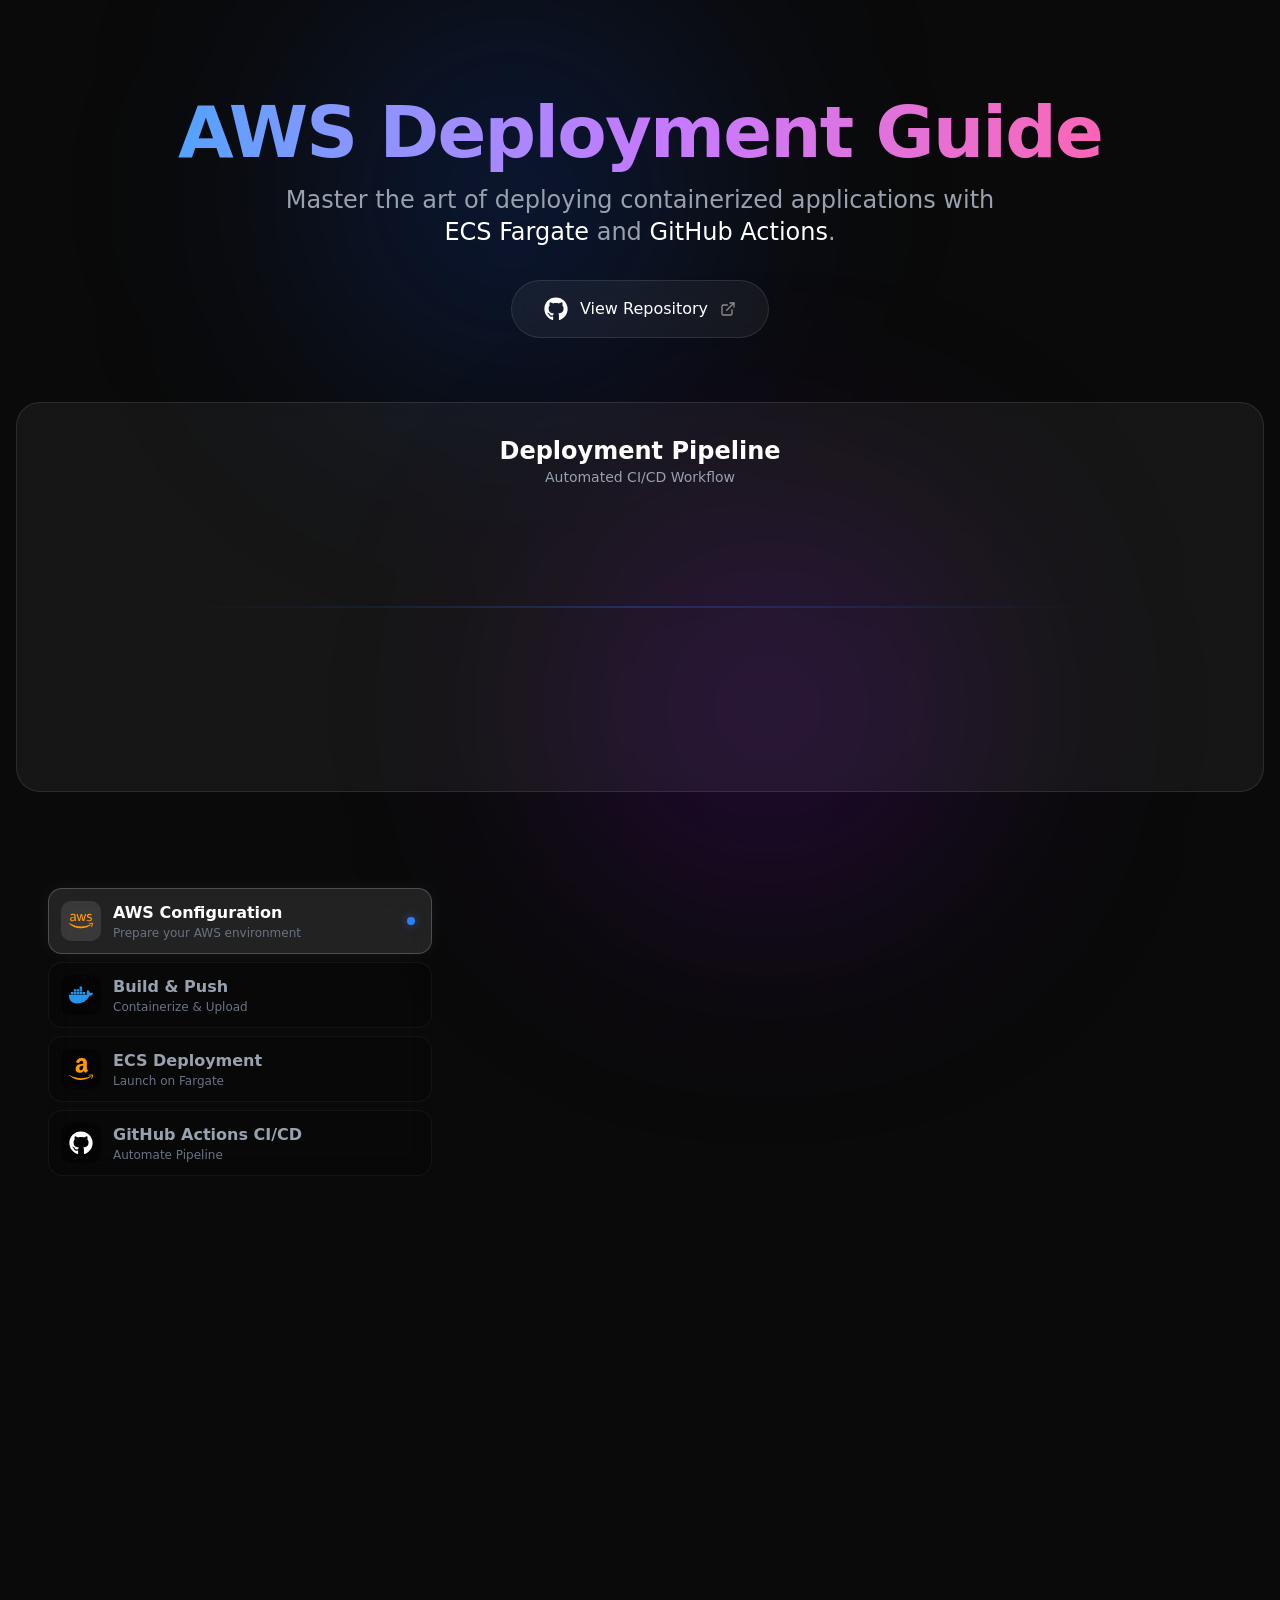
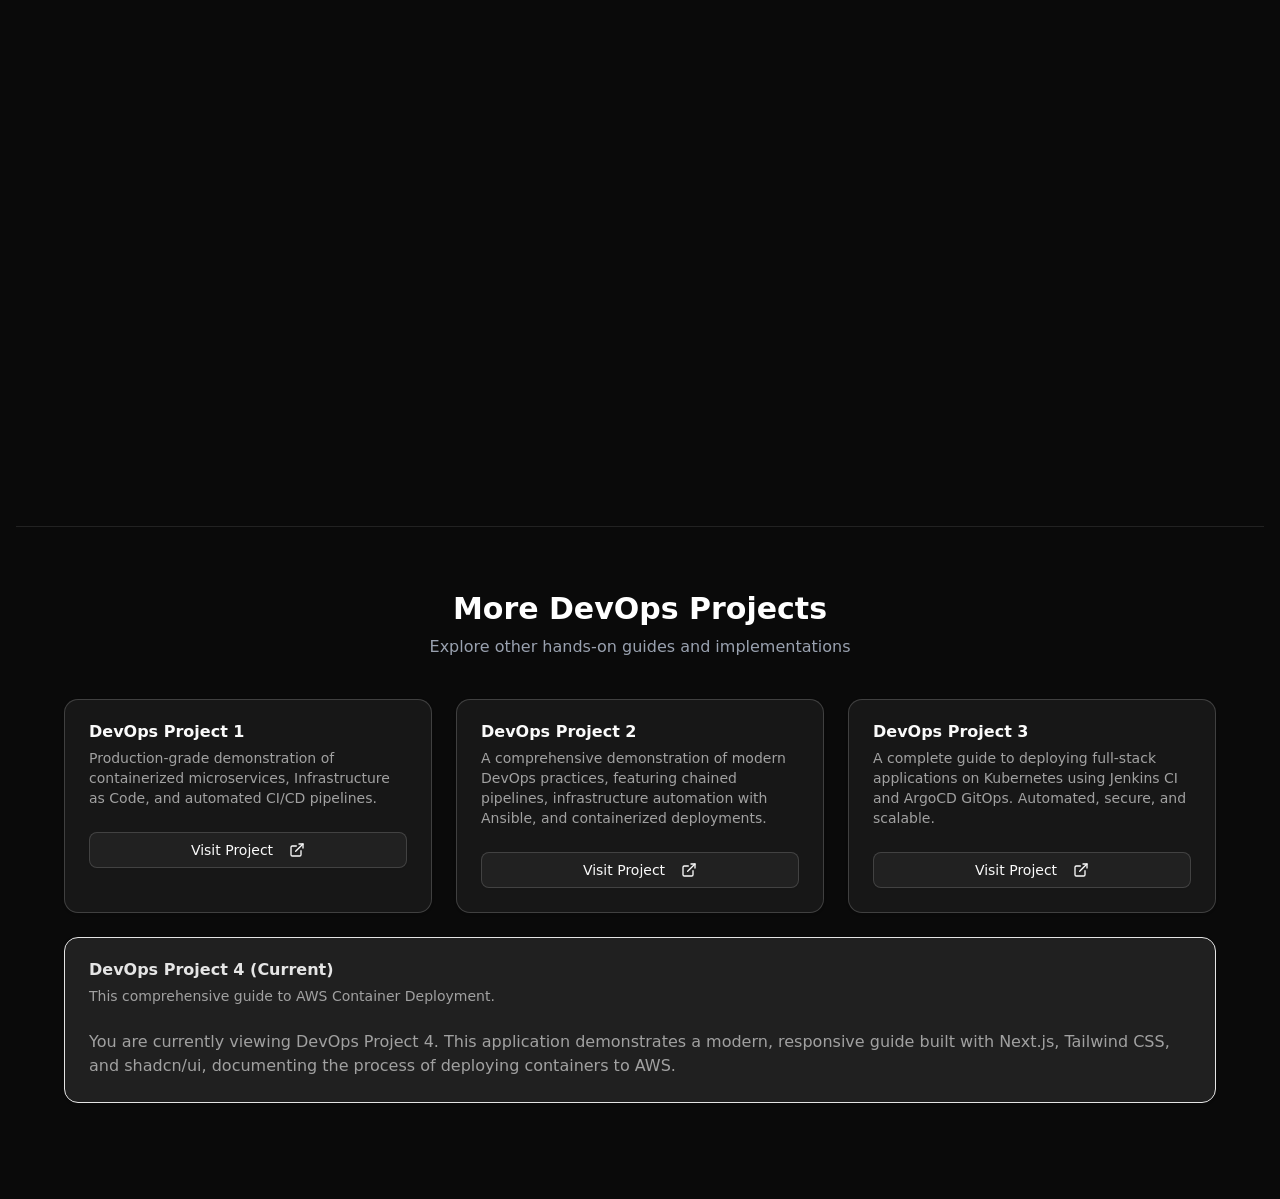
==== commit 6aa623e3: "deploy: 59b9b77213a6a3787985246e42aecb1afdf3bac3" ====
--- a/index.html
+++ b/index.html
@@ -1 +1 @@
-<!DOCTYPE html><!--kgryBK32woXmiaTFix43q--><html lang="en" class="dark"><head><meta charSet="utf-8"/><meta name="viewport" content="width=device-width, initial-scale=1"/><link rel="preload" href="/_next/static/media/797e433ab948586e-s.p.dbea232f.woff2" as="font" crossorigin="" type="font/woff2"/><link rel="preload" href="/_next/static/media/caa3a2e1cccd8315-s.p.853070df.woff2" as="font" crossorigin="" type="font/woff2"/><link rel="preload" as="image" href="/access_keys_created.png"/><link rel="preload" as="image" href="/repo_list.png"/><link rel="stylesheet" href="/_next/static/chunks/44c81c67895e9cc3.css" data-precedence="next"/><link rel="preload" as="script" fetchPriority="low" href="/_next/static/chunks/cbd55ab9639e1e66.js"/><script src="/_next/static/chunks/4bfecc4729fa9842.js" async=""></script><script src="/_next/static/chunks/4224e4c7f0966e83.js" async=""></script><script src="/_next/static/chunks/8296bf97416a5ebf.js" async=""></script><script src="/_next/static/chunks/turbopack-8285f4b9234e5ec6.js" async=""></script><script src="/_next/static/chunks/ff1a16fafef87110.js" async=""></script><script src="/_next/static/chunks/247eb132b7f7b574.js" async=""></script><script src="/_next/static/chunks/65a06c90ed895aa9.js" async=""></script><meta name="next-size-adjust" content=""/><title>Guide to Deploy a container in AWS</title><meta name="description" content="A comprehensive guide to deploying containers on AWS"/><link rel="icon" href="/favicon.ico?favicon.38fef1a8.ico" sizes="256x256" type="image/x-icon"/><script src="/_next/static/chunks/a6dad97d9634a72d.js" noModule=""></script></head><body class="geist_a71539c9-module__T19VSG__variable geist_mono_8d43a2aa-module__8Li5zG__variable antialiased bg-background text-foreground"><div hidden=""><!--$--><!--/$--></div><main class="min-h-screen bg-[#0A0A0A] text-white selection:bg-blue-500/30 overflow-x-hidden"><div class="fixed inset-0 z-0 pointer-events-none"><div class="absolute top-0 left-1/4 w-96 h-96 bg-blue-600/20 rounded-full blur-[128px]"></div><div class="absolute bottom-0 right-1/4 w-96 h-96 bg-purple-600/20 rounded-full blur-[128px]"></div></div><div class="relative z-10 max-w-7xl mx-auto px-4 py-8 md:py-24 space-y-12 md:space-y-16"><header class="text-center space-y-6 md:space-y-8"><div class="space-y-4"><h1 class="text-4xl md:text-7xl font-bold tracking-tight px-2"><span class="bg-clip-text text-transparent bg-gradient-to-r from-blue-400 via-purple-400 to-pink-400 animate-gradient-x">AWS Deployment Guide</span></h1><p class="text-lg md:text-2xl text-gray-400 max-w-3xl mx-auto font-light px-4">Master the art of deploying containerized applications with <span class="text-white font-medium">ECS Fargate</span> and <span class="text-white font-medium">GitHub Actions</span>.</p></div><div class="flex justify-center"><a href="https://github.com/HimanM/dockerized-app-aws-deployment-guide" target="_blank" rel="noopener noreferrer" class="flex items-center gap-3 px-6 py-3 md:px-8 md:py-4 bg-white/5 hover:bg-white/10 border border-white/10 hover:border-white/20 rounded-full transition-all duration-300 group backdrop-blur-sm"><svg stroke="currentColor" fill="currentColor" stroke-width="0" viewBox="0 0 496 512" class="w-5 h-5 md:w-6 md:h-6" height="1em" width="1em" xmlns="http://www.w3.org/2000/svg"><path d="M165.9 397.4c0 2-2.3 3.6-5.2 3.6-3.3.3-5.6-1.3-5.6-3.6 0-2 2.3-3.6 5.2-3.6 3-.3 5.6 1.3 5.6 3.6zm-31.1-4.5c-.7 2 1.3 4.3 4.3 4.9 2.6 1 5.6 0 6.2-2s-1.3-4.3-4.3-5.2c-2.6-.7-5.5.3-6.2 2.3zm44.2-1.7c-2.9.7-4.9 2.6-4.6 4.9.3 2 2.9 3.3 5.9 2.6 2.9-.7 4.9-2.6 4.6-4.6-.3-1.9-3-3.2-5.9-2.9zM244.8 8C106.1 8 0 113.3 0 252c0 110.9 69.8 205.8 169.5 239.2 12.8 2.3 17.3-5.6 17.3-12.1 0-6.2-.3-40.4-.3-61.4 0 0-70 15-84.7-29.8 0 0-11.4-29.1-27.8-36.6 0 0-22.9-15.7 1.6-15.4 0 0 24.9 2 38.6 25.8 21.9 38.6 58.6 27.5 72.9 20.9 2.3-16 8.8-27.1 16-33.7-55.9-6.2-112.3-14.3-112.3-110.5 0-27.5 7.6-41.3 23.6-58.9-2.6-6.5-11.1-33.3 2.6-67.9 20.9-6.5 69 27 69 27 20-5.6 41.5-8.5 62.8-8.5s42.8 2.9 62.8 8.5c0 0 48.1-33.6 69-27 13.7 34.7 5.2 61.4 2.6 67.9 16 17.7 25.8 31.5 25.8 58.9 0 96.5-58.9 104.2-114.8 110.5 9.2 7.9 17 22.9 17 46.4 0 33.7-.3 75.4-.3 83.6 0 6.5 4.6 14.4 17.3 12.1C428.2 457.8 496 362.9 496 252 496 113.3 383.5 8 244.8 8zM97.2 352.9c-1.3 1-1 3.3.7 5.2 1.6 1.6 3.9 2.3 5.2 1 1.3-1 1-3.3-.7-5.2-1.6-1.6-3.9-2.3-5.2-1zm-10.8-8.1c-.7 1.3.3 2.9 2.3 3.9 1.6 1 3.6.7 4.3-.7.7-1.3-.3-2.9-2.3-3.9-2-.6-3.6-.3-4.3.7zm32.4 35.6c-1.6 1.3-1 4.3 1.3 6.2 2.3 2.3 5.2 2.6 6.5 1 1.3-1.3.7-4.3-1.3-6.2-2.2-2.3-5.2-2.6-6.5-1zm-11.4-14.7c-1.6 1-1.6 3.6 0 5.9 1.6 2.3 4.3 3.3 5.6 2.3 1.6-1.3 1.6-3.9 0-6.2-1.4-2.3-4-3.3-5.6-2z"></path></svg><span class="font-medium text-sm md:text-base">View Repository</span><svg xmlns="http://www.w3.org/2000/svg" width="24" height="24" viewBox="0 0 24 24" fill="none" stroke="currentColor" stroke-width="2" stroke-linecap="round" stroke-linejoin="round" class="lucide lucide-external-link w-3 h-3 md:w-4 md:h-4 opacity-50 group-hover:opacity-100 transition-opacity" aria-hidden="true"><path d="M15 3h6v6"></path><path d="M10 14 21 3"></path><path d="M18 13v6a2 2 0 0 1-2 2H5a2 2 0 0 1-2-2V8a2 2 0 0 1 2-2h6"></path></svg></a></div></header><div class="w-full bg-white/5 border border-white/10 rounded-2xl md:rounded-3xl p-4 md:p-8 backdrop-blur-sm"><div class="text-center mb-4 md:mb-8"><h2 class="text-xl md:text-2xl font-semibold text-white">Deployment Pipeline</h2><p class="text-gray-400 text-xs md:text-sm">Automated CI/CD Workflow</p></div><div class="w-full py-6 md:py-12 px-4"><div class="max-w-4xl mx-auto"><div class="hidden md:flex relative flex-col md:flex-row items-center md:items-start justify-between gap-8 md:gap-4"><div class="absolute top-10 left-0 w-full h-px bg-gradient-to-r from-transparent via-blue-500/50 to-transparent -translate-y-1/2 hidden md:block z-0"></div><div class="relative z-10 flex flex-col items-center group" style="opacity:0;transform:scale(0)"><div class="w-20 h-20 rounded-2xl bg-[#0A0A0A] border border-white/10 backdrop-blur-xl flex items-center justify-center shadow-[0_0_30px_rgba(0,0,0,0.5)] group-hover:scale-110 transition-transform duration-300"><svg stroke="currentColor" fill="currentColor" stroke-width="0" viewBox="0 0 496 512" class="w-10 h-10 text-white drop-shadow-[0_0_10px_rgba(255,255,255,0.3)]" height="1em" width="1em" xmlns="http://www.w3.org/2000/svg"><path d="M165.9 397.4c0 2-2.3 3.6-5.2 3.6-3.3.3-5.6-1.3-5.6-3.6 0-2 2.3-3.6 5.2-3.6 3-.3 5.6 1.3 5.6 3.6zm-31.1-4.5c-.7 2 1.3 4.3 4.3 4.9 2.6 1 5.6 0 6.2-2s-1.3-4.3-4.3-5.2c-2.6-.7-5.5.3-6.2 2.3zm44.2-1.7c-2.9.7-4.9 2.6-4.6 4.9.3 2 2.9 3.3 5.9 2.6 2.9-.7 4.9-2.6 4.6-4.6-.3-1.9-3-3.2-5.9-2.9zM244.8 8C106.1 8 0 113.3 0 252c0 110.9 69.8 205.8 169.5 239.2 12.8 2.3 17.3-5.6 17.3-12.1 0-6.2-.3-40.4-.3-61.4 0 0-70 15-84.7-29.8 0 0-11.4-29.1-27.8-36.6 0 0-22.9-15.7 1.6-15.4 0 0 24.9 2 38.6 25.8 21.9 38.6 58.6 27.5 72.9 20.9 2.3-16 8.8-27.1 16-33.7-55.9-6.2-112.3-14.3-112.3-110.5 0-27.5 7.6-41.3 23.6-58.9-2.6-6.5-11.1-33.3 2.6-67.9 20.9-6.5 69 27 69 27 20-5.6 41.5-8.5 62.8-8.5s42.8 2.9 62.8 8.5c0 0 48.1-33.6 69-27 13.7 34.7 5.2 61.4 2.6 67.9 16 17.7 25.8 31.5 25.8 58.9 0 96.5-58.9 104.2-114.8 110.5 9.2 7.9 17 22.9 17 46.4 0 33.7-.3 75.4-.3 83.6 0 6.5 4.6 14.4 17.3 12.1C428.2 457.8 496 362.9 496 252 496 113.3 383.5 8 244.8 8zM97.2 352.9c-1.3 1-1 3.3.7 5.2 1.6 1.6 3.9 2.3 5.2 1 1.3-1 1-3.3-.7-5.2-1.6-1.6-3.9-2.3-5.2-1zm-10.8-8.1c-.7 1.3.3 2.9 2.3 3.9 1.6 1 3.6.7 4.3-.7.7-1.3-.3-2.9-2.3-3.9-2-.6-3.6-.3-4.3.7zm32.4 35.6c-1.6 1.3-1 4.3 1.3 6.2 2.3 2.3 5.2 2.6 6.5 1 1.3-1.3.7-4.3-1.3-6.2-2.2-2.3-5.2-2.6-6.5-1zm-11.4-14.7c-1.6 1-1.6 3.6 0 5.9 1.6 2.3 4.3 3.3 5.6 2.3 1.6-1.3 1.6-3.9 0-6.2-1.4-2.3-4-3.3-5.6-2z"></path></svg></div><div class="mt-4 text-center"><h3 class="text-white font-bold text-lg">Source Code</h3><p class="text-gray-400 text-sm">GitHub Push</p></div></div><div class="hidden md:flex items-center justify-center z-10 mt-5" style="opacity:0;transform:translateX(-20px) scale(0.5)"><div class="p-2 rounded-full bg-black/50 border border-white/10 backdrop-blur-sm"><svg xmlns="http://www.w3.org/2000/svg" width="24" height="24" viewBox="0 0 24 24" fill="none" stroke="currentColor" stroke-width="2" stroke-linecap="round" stroke-linejoin="round" class="lucide lucide-arrow-right w-5 h-5 text-blue-400 animate-pulse" aria-hidden="true"><path d="M5 12h14"></path><path d="m12 5 7 7-7 7"></path></svg></div></div><div class="relative z-10 flex flex-col items-center group" style="opacity:0;transform:scale(0)"><div class="w-20 h-20 rounded-2xl bg-[#0A0A0A] border border-white/10 backdrop-blur-xl flex items-center justify-center shadow-[0_0_30px_rgba(0,0,0,0.5)] group-hover:scale-110 transition-transform duration-300"><svg stroke="currentColor" fill="currentColor" stroke-width="0" viewBox="0 0 640 512" class="w-10 h-10 text-[#2496ED] drop-shadow-[0_0_10px_rgba(255,255,255,0.3)]" height="1em" width="1em" xmlns="http://www.w3.org/2000/svg"><path d="M349.9 236.3h-66.1v-59.4h66.1v59.4zm0-204.3h-66.1v60.7h66.1V32zm78.2 144.8H362v59.4h66.1v-59.4zm-156.3-72.1h-66.1v60.1h66.1v-60.1zm78.1 0h-66.1v60.1h66.1v-60.1zm276.8 100c-14.4-9.7-47.6-13.2-73.1-8.4-3.3-24-16.7-44.9-41.1-63.7l-14-9.3-9.3 14c-18.4 27.8-23.4 73.6-3.7 103.8-8.7 4.7-25.8 11.1-48.4 10.7H2.4c-8.7 50.8 5.8 116.8 44 162.1 37.1 43.9 92.7 66.2 165.4 66.2 157.4 0 273.9-72.5 328.4-204.2 21.4.4 67.6.1 91.3-45.2 1.5-2.5 6.6-13.2 8.5-17.1l-13.3-8.9zm-511.1-27.9h-66v59.4h66.1v-59.4zm78.1 0h-66.1v59.4h66.1v-59.4zm78.1 0h-66.1v59.4h66.1v-59.4zm-78.1-72.1h-66.1v60.1h66.1v-60.1z"></path></svg></div><div class="mt-4 text-center"><h3 class="text-white font-bold text-lg">Build</h3><p class="text-gray-400 text-sm">Docker Image</p></div></div><div class="hidden md:flex items-center justify-center z-10 mt-5" style="opacity:0;transform:translateX(-20px) scale(0.5)"><div class="p-2 rounded-full bg-black/50 border border-white/10 backdrop-blur-sm"><svg xmlns="http://www.w3.org/2000/svg" width="24" height="24" viewBox="0 0 24 24" fill="none" stroke="currentColor" stroke-width="2" stroke-linecap="round" stroke-linejoin="round" class="lucide lucide-arrow-right w-5 h-5 text-blue-400 animate-pulse" aria-hidden="true"><path d="M5 12h14"></path><path d="m12 5 7 7-7 7"></path></svg></div></div><div class="relative z-10 flex flex-col items-center group" style="opacity:0;transform:scale(0)"><div class="w-20 h-20 rounded-2xl bg-[#0A0A0A] border border-white/10 backdrop-blur-xl flex items-center justify-center shadow-[0_0_30px_rgba(0,0,0,0.5)] group-hover:scale-110 transition-transform duration-300"><svg stroke="currentColor" fill="currentColor" stroke-width="0" viewBox="0 0 640 512" class="w-10 h-10 text-[#FF9900] drop-shadow-[0_0_10px_rgba(255,255,255,0.3)]" height="1em" width="1em" xmlns="http://www.w3.org/2000/svg"><path d="M180.41 203.01c-.72 22.65 10.6 32.68 10.88 39.05a8.164 8.164 0 0 1-4.1 6.27l-12.8 8.96a10.66 10.66 0 0 1-5.63 1.92c-.43-.02-8.19 1.83-20.48-25.61a78.608 78.608 0 0 1-62.61 29.45c-16.28.89-60.4-9.24-58.13-56.21-1.59-38.28 34.06-62.06 70.93-60.05 7.1.02 21.6.37 46.99 6.27v-15.62c2.69-26.46-14.7-46.99-44.81-43.91-2.4.01-19.4-.5-45.84 10.11-7.36 3.38-8.3 2.82-10.75 2.82-7.41 0-4.36-21.48-2.94-24.2 5.21-6.4 35.86-18.35 65.94-18.18a76.857 76.857 0 0 1 55.69 17.28 70.285 70.285 0 0 1 17.67 52.36l-.01 69.29zM93.99 235.4c32.43-.47 46.16-19.97 49.29-30.47 2.46-10.05 2.05-16.41 2.05-27.4-9.67-2.32-23.59-4.85-39.56-4.87-15.15-1.14-42.82 5.63-41.74 32.26-1.24 16.79 11.12 31.4 29.96 30.48zm170.92 23.05c-7.86.72-11.52-4.86-12.68-10.37l-49.8-164.65c-.97-2.78-1.61-5.65-1.92-8.58a4.61 4.61 0 0 1 3.86-5.25c.24-.04-2.13 0 22.25 0 8.78-.88 11.64 6.03 12.55 10.37l35.72 140.83 33.16-140.83c.53-3.22 2.94-11.07 12.8-10.24h17.16c2.17-.18 11.11-.5 12.68 10.37l33.42 142.63L420.98 80.1c.48-2.18 2.72-11.37 12.68-10.37h19.72c.85-.13 6.15-.81 5.25 8.58-.43 1.85 3.41-10.66-52.75 169.9-1.15 5.51-4.82 11.09-12.68 10.37h-18.69c-10.94 1.15-12.51-9.66-12.68-10.75L328.67 110.7l-32.78 136.99c-.16 1.09-1.73 11.9-12.68 10.75h-18.3zm273.48 5.63c-5.88.01-33.92-.3-57.36-12.29a12.802 12.802 0 0 1-7.81-11.91v-10.75c0-8.45 6.2-6.9 8.83-5.89 10.04 4.06 16.48 7.14 28.81 9.6 36.65 7.53 52.77-2.3 56.72-4.48 13.15-7.81 14.19-25.68 5.25-34.95-10.48-8.79-15.48-9.12-53.13-21-4.64-1.29-43.7-13.61-43.79-52.36-.61-28.24 25.05-56.18 69.52-55.95 12.67-.01 46.43 4.13 55.57 15.62 1.35 2.09 2.02 4.55 1.92 7.04v10.11c0 4.44-1.62 6.66-4.87 6.66-7.71-.86-21.39-11.17-49.16-10.75-6.89-.36-39.89.91-38.41 24.97-.43 18.96 26.61 26.07 29.7 26.89 36.46 10.97 48.65 12.79 63.12 29.58 17.14 22.25 7.9 48.3 4.35 55.44-19.08 37.49-68.42 34.44-69.26 34.42zm40.2 104.86c-70.03 51.72-171.69 79.25-258.49 79.25A469.127 469.127 0 0 1 2.83 327.46c-6.53-5.89-.77-13.96 7.17-9.47a637.37 637.37 0 0 0 316.88 84.12 630.22 630.22 0 0 0 241.59-49.55c11.78-5 21.77 7.8 10.12 16.38zm29.19-33.29c-8.96-11.52-59.28-5.38-81.81-2.69-6.79.77-7.94-5.12-1.79-9.47 40.07-28.17 105.88-20.1 113.44-10.63 7.55 9.47-2.05 75.41-39.56 106.91-5.76 4.87-11.27 2.3-8.71-4.1 8.44-21.25 27.39-68.49 18.43-80.02z"></path></svg></div><div class="mt-4 text-center"><h3 class="text-white font-bold text-lg">Registry</h3><p class="text-gray-400 text-sm">Amazon ECR</p></div></div><div class="hidden md:flex items-center justify-center z-10 mt-5" style="opacity:0;transform:translateX(-20px) scale(0.5)"><div class="p-2 rounded-full bg-black/50 border border-white/10 backdrop-blur-sm"><svg xmlns="http://www.w3.org/2000/svg" width="24" height="24" viewBox="0 0 24 24" fill="none" stroke="currentColor" stroke-width="2" stroke-linecap="round" stroke-linejoin="round" class="lucide lucide-arrow-right w-5 h-5 text-blue-400 animate-pulse" aria-hidden="true"><path d="M5 12h14"></path><path d="m12 5 7 7-7 7"></path></svg></div></div><div class="relative z-10 flex flex-col items-center group" style="opacity:0;transform:scale(0)"><div class="w-20 h-20 rounded-2xl bg-[#0A0A0A] border border-white/10 backdrop-blur-xl flex items-center justify-center shadow-[0_0_30px_rgba(0,0,0,0.5)] group-hover:scale-110 transition-transform duration-300"><svg stroke="currentColor" fill="currentColor" stroke-width="0" role="img" viewBox="0 0 24 24" class="w-10 h-10 text-[#FF9900] drop-shadow-[0_0_10px_rgba(255,255,255,0.3)]" height="1em" width="1em" xmlns="http://www.w3.org/2000/svg"><path d="M.045 18.02c.072-.116.187-.124.348-.022 3.636 2.11 7.594 3.166 11.87 3.166 2.852 0 5.668-.533 8.447-1.595l.315-.14c.138-.06.234-.1.293-.13.226-.088.39-.046.525.13.12.174.09.336-.12.48-.256.19-.6.41-1.006.654-1.244.743-2.64 1.316-4.185 1.726a17.617 17.617 0 01-10.951-.577 17.88 17.88 0 01-5.43-3.35c-.1-.074-.151-.15-.151-.22 0-.047.021-.09.051-.13zm6.565-6.218c0-1.005.247-1.863.743-2.577.495-.71 1.17-1.25 2.04-1.615.796-.335 1.756-.575 2.912-.72.39-.046 1.033-.103 1.92-.174v-.37c0-.93-.105-1.558-.3-1.875-.302-.43-.78-.65-1.44-.65h-.182c-.48.046-.896.196-1.246.46-.35.27-.575.63-.675 1.096-.06.3-.206.465-.435.51l-2.52-.315c-.248-.06-.372-.18-.372-.39 0-.046.007-.09.022-.15.247-1.29.855-2.25 1.82-2.88.976-.616 2.1-.975 3.39-1.05h.54c1.65 0 2.957.434 3.888 1.29.135.15.27.3.405.48.12.165.224.314.283.45.075.134.15.33.195.57.06.254.105.42.135.51.03.104.062.3.076.615.01.313.02.493.02.553v5.28c0 .376.06.72.165 1.036.105.313.21.54.315.674l.51.674c.09.136.136.256.136.36 0 .12-.06.226-.18.314-1.2 1.05-1.86 1.62-1.963 1.71-.165.135-.375.15-.63.045a6.062 6.062 0 01-.526-.496l-.31-.347a9.391 9.391 0 01-.317-.42l-.3-.435c-.81.886-1.603 1.44-2.4 1.665-.494.15-1.093.227-1.83.227-1.11 0-2.04-.343-2.76-1.034-.72-.69-1.08-1.665-1.08-2.94l-.05-.076zm3.753-.438c0 .566.14 1.02.425 1.364.285.34.675.512 1.155.512.045 0 .106-.007.195-.02.09-.016.134-.023.166-.023.614-.16 1.08-.553 1.424-1.178.165-.28.285-.58.36-.91.09-.32.12-.59.135-.8.015-.195.015-.54.015-1.005v-.54c-.84 0-1.484.06-1.92.18-1.275.36-1.92 1.17-1.92 2.43l-.035-.02zm9.162 7.027c.03-.06.075-.11.132-.17.362-.243.714-.41 1.05-.5a8.094 8.094 0 011.612-.24c.14-.012.28 0 .41.03.65.06 1.05.168 1.172.33.063.09.099.228.099.39v.15c0 .51-.149 1.11-.424 1.8-.278.69-.664 1.248-1.156 1.68-.073.06-.14.09-.197.09-.03 0-.06 0-.09-.012-.09-.044-.107-.12-.064-.24.54-1.26.806-2.143.806-2.64 0-.15-.03-.27-.087-.344-.145-.166-.55-.257-1.224-.257-.243 0-.533.016-.87.046-.363.045-.7.09-1 .135-.09 0-.148-.014-.18-.044-.03-.03-.036-.047-.02-.077 0-.017.006-.03.02-.063v-.06z"></path></svg></div><div class="mt-4 text-center"><h3 class="text-white font-bold text-lg">Deploy</h3><p class="text-gray-400 text-sm">ECS Fargate</p></div></div></div><div class="md:hidden space-y-4"><div class="flex items-center gap-4 p-4 rounded-xl bg-white/5 border border-white/10 backdrop-blur-sm"><div class="p-3 rounded-lg bg-gray-900"><svg stroke="currentColor" fill="currentColor" stroke-width="0" viewBox="0 0 496 512" class="w-6 h-6 text-white" height="1em" width="1em" xmlns="http://www.w3.org/2000/svg"><path d="M165.9 397.4c0 2-2.3 3.6-5.2 3.6-3.3.3-5.6-1.3-5.6-3.6 0-2 2.3-3.6 5.2-3.6 3-.3 5.6 1.3 5.6 3.6zm-31.1-4.5c-.7 2 1.3 4.3 4.3 4.9 2.6 1 5.6 0 6.2-2s-1.3-4.3-4.3-5.2c-2.6-.7-5.5.3-6.2 2.3zm44.2-1.7c-2.9.7-4.9 2.6-4.6 4.9.3 2 2.9 3.3 5.9 2.6 2.9-.7 4.9-2.6 4.6-4.6-.3-1.9-3-3.2-5.9-2.9zM244.8 8C106.1 8 0 113.3 0 252c0 110.9 69.8 205.8 169.5 239.2 12.8 2.3 17.3-5.6 17.3-12.1 0-6.2-.3-40.4-.3-61.4 0 0-70 15-84.7-29.8 0 0-11.4-29.1-27.8-36.6 0 0-22.9-15.7 1.6-15.4 0 0 24.9 2 38.6 25.8 21.9 38.6 58.6 27.5 72.9 20.9 2.3-16 8.8-27.1 16-33.7-55.9-6.2-112.3-14.3-112.3-110.5 0-27.5 7.6-41.3 23.6-58.9-2.6-6.5-11.1-33.3 2.6-67.9 20.9-6.5 69 27 69 27 20-5.6 41.5-8.5 62.8-8.5s42.8 2.9 62.8 8.5c0 0 48.1-33.6 69-27 13.7 34.7 5.2 61.4 2.6 67.9 16 17.7 25.8 31.5 25.8 58.9 0 96.5-58.9 104.2-114.8 110.5 9.2 7.9 17 22.9 17 46.4 0 33.7-.3 75.4-.3 83.6 0 6.5 4.6 14.4 17.3 12.1C428.2 457.8 496 362.9 496 252 496 113.3 383.5 8 244.8 8zM97.2 352.9c-1.3 1-1 3.3.7 5.2 1.6 1.6 3.9 2.3 5.2 1 1.3-1 1-3.3-.7-5.2-1.6-1.6-3.9-2.3-5.2-1zm-10.8-8.1c-.7 1.3.3 2.9 2.3 3.9 1.6 1 3.6.7 4.3-.7.7-1.3-.3-2.9-2.3-3.9-2-.6-3.6-.3-4.3.7zm32.4 35.6c-1.6 1.3-1 4.3 1.3 6.2 2.3 2.3 5.2 2.6 6.5 1 1.3-1.3.7-4.3-1.3-6.2-2.2-2.3-5.2-2.6-6.5-1zm-11.4-14.7c-1.6 1-1.6 3.6 0 5.9 1.6 2.3 4.3 3.3 5.6 2.3 1.6-1.3 1.6-3.9 0-6.2-1.4-2.3-4-3.3-5.6-2z"></path></svg></div><div><h3 class="text-white font-bold">Source Code</h3><p class="text-gray-400 text-sm">GitHub Push</p></div><div class="ml-auto flex flex-col items-center gap-1 opacity-30"><div class="w-1 h-1 rounded-full bg-blue-500"></div><div class="w-1 h-1 rounded-full bg-blue-500"></div><div class="w-1 h-1 rounded-full bg-blue-500"></div></div></div><div class="flex items-center gap-4 p-4 rounded-xl bg-white/5 border border-white/10 backdrop-blur-sm"><div class="p-3 rounded-lg bg-blue-900/20"><svg stroke="currentColor" fill="currentColor" stroke-width="0" viewBox="0 0 640 512" class="w-6 h-6 text-[#2496ED]" height="1em" width="1em" xmlns="http://www.w3.org/2000/svg"><path d="M349.9 236.3h-66.1v-59.4h66.1v59.4zm0-204.3h-66.1v60.7h66.1V32zm78.2 144.8H362v59.4h66.1v-59.4zm-156.3-72.1h-66.1v60.1h66.1v-60.1zm78.1 0h-66.1v60.1h66.1v-60.1zm276.8 100c-14.4-9.7-47.6-13.2-73.1-8.4-3.3-24-16.7-44.9-41.1-63.7l-14-9.3-9.3 14c-18.4 27.8-23.4 73.6-3.7 103.8-8.7 4.7-25.8 11.1-48.4 10.7H2.4c-8.7 50.8 5.8 116.8 44 162.1 37.1 43.9 92.7 66.2 165.4 66.2 157.4 0 273.9-72.5 328.4-204.2 21.4.4 67.6.1 91.3-45.2 1.5-2.5 6.6-13.2 8.5-17.1l-13.3-8.9zm-511.1-27.9h-66v59.4h66.1v-59.4zm78.1 0h-66.1v59.4h66.1v-59.4zm78.1 0h-66.1v59.4h66.1v-59.4zm-78.1-72.1h-66.1v60.1h66.1v-60.1z"></path></svg></div><div><h3 class="text-white font-bold">Build</h3><p class="text-gray-400 text-sm">Docker Image</p></div><div class="ml-auto flex flex-col items-center gap-1 opacity-30"><div class="w-1 h-1 rounded-full bg-blue-500"></div><div class="w-1 h-1 rounded-full bg-blue-500"></div><div class="w-1 h-1 rounded-full bg-blue-500"></div></div></div><div class="flex items-center gap-4 p-4 rounded-xl bg-white/5 border border-white/10 backdrop-blur-sm"><div class="p-3 rounded-lg bg-orange-900/20"><svg stroke="currentColor" fill="currentColor" stroke-width="0" viewBox="0 0 640 512" class="w-6 h-6 text-[#FF9900]" height="1em" width="1em" xmlns="http://www.w3.org/2000/svg"><path d="M180.41 203.01c-.72 22.65 10.6 32.68 10.88 39.05a8.164 8.164 0 0 1-4.1 6.27l-12.8 8.96a10.66 10.66 0 0 1-5.63 1.92c-.43-.02-8.19 1.83-20.48-25.61a78.608 78.608 0 0 1-62.61 29.45c-16.28.89-60.4-9.24-58.13-56.21-1.59-38.28 34.06-62.06 70.93-60.05 7.1.02 21.6.37 46.99 6.27v-15.62c2.69-26.46-14.7-46.99-44.81-43.91-2.4.01-19.4-.5-45.84 10.11-7.36 3.38-8.3 2.82-10.75 2.82-7.41 0-4.36-21.48-2.94-24.2 5.21-6.4 35.86-18.35 65.94-18.18a76.857 76.857 0 0 1 55.69 17.28 70.285 70.285 0 0 1 17.67 52.36l-.01 69.29zM93.99 235.4c32.43-.47 46.16-19.97 49.29-30.47 2.46-10.05 2.05-16.41 2.05-27.4-9.67-2.32-23.59-4.85-39.56-4.87-15.15-1.14-42.82 5.63-41.74 32.26-1.24 16.79 11.12 31.4 29.96 30.48zm170.92 23.05c-7.86.72-11.52-4.86-12.68-10.37l-49.8-164.65c-.97-2.78-1.61-5.65-1.92-8.58a4.61 4.61 0 0 1 3.86-5.25c.24-.04-2.13 0 22.25 0 8.78-.88 11.64 6.03 12.55 10.37l35.72 140.83 33.16-140.83c.53-3.22 2.94-11.07 12.8-10.24h17.16c2.17-.18 11.11-.5 12.68 10.37l33.42 142.63L420.98 80.1c.48-2.18 2.72-11.37 12.68-10.37h19.72c.85-.13 6.15-.81 5.25 8.58-.43 1.85 3.41-10.66-52.75 169.9-1.15 5.51-4.82 11.09-12.68 10.37h-18.69c-10.94 1.15-12.51-9.66-12.68-10.75L328.67 110.7l-32.78 136.99c-.16 1.09-1.73 11.9-12.68 10.75h-18.3zm273.48 5.63c-5.88.01-33.92-.3-57.36-12.29a12.802 12.802 0 0 1-7.81-11.91v-10.75c0-8.45 6.2-6.9 8.83-5.89 10.04 4.06 16.48 7.14 28.81 9.6 36.65 7.53 52.77-2.3 56.72-4.48 13.15-7.81 14.19-25.68 5.25-34.95-10.48-8.79-15.48-9.12-53.13-21-4.64-1.29-43.7-13.61-43.79-52.36-.61-28.24 25.05-56.18 69.52-55.95 12.67-.01 46.43 4.13 55.57 15.62 1.35 2.09 2.02 4.55 1.92 7.04v10.11c0 4.44-1.62 6.66-4.87 6.66-7.71-.86-21.39-11.17-49.16-10.75-6.89-.36-39.89.91-38.41 24.97-.43 18.96 26.61 26.07 29.7 26.89 36.46 10.97 48.65 12.79 63.12 29.58 17.14 22.25 7.9 48.3 4.35 55.44-19.08 37.49-68.42 34.44-69.26 34.42zm40.2 104.86c-70.03 51.72-171.69 79.25-258.49 79.25A469.127 469.127 0 0 1 2.83 327.46c-6.53-5.89-.77-13.96 7.17-9.47a637.37 637.37 0 0 0 316.88 84.12 630.22 630.22 0 0 0 241.59-49.55c11.78-5 21.77 7.8 10.12 16.38zm29.19-33.29c-8.96-11.52-59.28-5.38-81.81-2.69-6.79.77-7.94-5.12-1.79-9.47 40.07-28.17 105.88-20.1 113.44-10.63 7.55 9.47-2.05 75.41-39.56 106.91-5.76 4.87-11.27 2.3-8.71-4.1 8.44-21.25 27.39-68.49 18.43-80.02z"></path></svg></div><div><h3 class="text-white font-bold">Registry</h3><p class="text-gray-400 text-sm">Amazon ECR</p></div><div class="ml-auto flex flex-col items-center gap-1 opacity-30"><div class="w-1 h-1 rounded-full bg-blue-500"></div><div class="w-1 h-1 rounded-full bg-blue-500"></div><div class="w-1 h-1 rounded-full bg-blue-500"></div></div></div><div class="flex items-center gap-4 p-4 rounded-xl bg-white/5 border border-white/10 backdrop-blur-sm"><div class="p-3 rounded-lg bg-orange-900/20"><svg stroke="currentColor" fill="currentColor" stroke-width="0" role="img" viewBox="0 0 24 24" class="w-6 h-6 text-[#FF9900]" height="1em" width="1em" xmlns="http://www.w3.org/2000/svg"><path d="M.045 18.02c.072-.116.187-.124.348-.022 3.636 2.11 7.594 3.166 11.87 3.166 2.852 0 5.668-.533 8.447-1.595l.315-.14c.138-.06.234-.1.293-.13.226-.088.39-.046.525.13.12.174.09.336-.12.48-.256.19-.6.41-1.006.654-1.244.743-2.64 1.316-4.185 1.726a17.617 17.617 0 01-10.951-.577 17.88 17.88 0 01-5.43-3.35c-.1-.074-.151-.15-.151-.22 0-.047.021-.09.051-.13zm6.565-6.218c0-1.005.247-1.863.743-2.577.495-.71 1.17-1.25 2.04-1.615.796-.335 1.756-.575 2.912-.72.39-.046 1.033-.103 1.92-.174v-.37c0-.93-.105-1.558-.3-1.875-.302-.43-.78-.65-1.44-.65h-.182c-.48.046-.896.196-1.246.46-.35.27-.575.63-.675 1.096-.06.3-.206.465-.435.51l-2.52-.315c-.248-.06-.372-.18-.372-.39 0-.046.007-.09.022-.15.247-1.29.855-2.25 1.82-2.88.976-.616 2.1-.975 3.39-1.05h.54c1.65 0 2.957.434 3.888 1.29.135.15.27.3.405.48.12.165.224.314.283.45.075.134.15.33.195.57.06.254.105.42.135.51.03.104.062.3.076.615.01.313.02.493.02.553v5.28c0 .376.06.72.165 1.036.105.313.21.54.315.674l.51.674c.09.136.136.256.136.36 0 .12-.06.226-.18.314-1.2 1.05-1.86 1.62-1.963 1.71-.165.135-.375.15-.63.045a6.062 6.062 0 01-.526-.496l-.31-.347a9.391 9.391 0 01-.317-.42l-.3-.435c-.81.886-1.603 1.44-2.4 1.665-.494.15-1.093.227-1.83.227-1.11 0-2.04-.343-2.76-1.034-.72-.69-1.08-1.665-1.08-2.94l-.05-.076zm3.753-.438c0 .566.14 1.02.425 1.364.285.34.675.512 1.155.512.045 0 .106-.007.195-.02.09-.016.134-.023.166-.023.614-.16 1.08-.553 1.424-1.178.165-.28.285-.58.36-.91.09-.32.12-.59.135-.8.015-.195.015-.54.015-1.005v-.54c-.84 0-1.484.06-1.92.18-1.275.36-1.92 1.17-1.92 2.43l-.035-.02zm9.162 7.027c.03-.06.075-.11.132-.17.362-.243.714-.41 1.05-.5a8.094 8.094 0 011.612-.24c.14-.012.28 0 .41.03.65.06 1.05.168 1.172.33.063.09.099.228.099.39v.15c0 .51-.149 1.11-.424 1.8-.278.69-.664 1.248-1.156 1.68-.073.06-.14.09-.197.09-.03 0-.06 0-.09-.012-.09-.044-.107-.12-.064-.24.54-1.26.806-2.143.806-2.64 0-.15-.03-.27-.087-.344-.145-.166-.55-.257-1.224-.257-.243 0-.533.016-.87.046-.363.045-.7.09-1 .135-.09 0-.148-.014-.18-.044-.03-.03-.036-.047-.02-.077 0-.017.006-.03.02-.063v-.06z"></path></svg></div><div><h3 class="text-white font-bold">Deploy</h3><p class="text-gray-400 text-sm">ECS Fargate</p></div></div></div></div></div></div><div class="w-full"><div class="w-full max-w-7xl mx-auto p-2 md:p-8"><div class="flex flex-col lg:flex-row gap-4 md:gap-8"><div class="lg:w-1/3"><div class="grid grid-cols-4 lg:flex lg:flex-col gap-2 pb-4 lg:pb-0 sticky top-0 lg:top-8 z-20 bg-[#0A0A0A]/95 backdrop-blur-md lg:bg-transparent p-2 lg:p-0 border-b border-white/10 lg:border-none"><button class="flex flex-col lg:flex-row items-center justify-center lg:justify-start gap-2 lg:gap-3 p-2 lg:p-3 rounded-xl border transition-all duration-300 group relative overflow-hidden h-full bg-white/10 border-white/20 shadow-[0_0_20px_rgba(255,255,255,0.05)]"><div class="p-1.5 lg:p-2 rounded-lg transition-colors bg-white/10"><svg stroke="currentColor" fill="currentColor" stroke-width="0" viewBox="0 0 640 512" class="w-4 h-4 lg:w-6 lg:h-6 text-[#FF9900]" height="1em" width="1em" xmlns="http://www.w3.org/2000/svg"><path d="M180.41 203.01c-.72 22.65 10.6 32.68 10.88 39.05a8.164 8.164 0 0 1-4.1 6.27l-12.8 8.96a10.66 10.66 0 0 1-5.63 1.92c-.43-.02-8.19 1.83-20.48-25.61a78.608 78.608 0 0 1-62.61 29.45c-16.28.89-60.4-9.24-58.13-56.21-1.59-38.28 34.06-62.06 70.93-60.05 7.1.02 21.6.37 46.99 6.27v-15.62c2.69-26.46-14.7-46.99-44.81-43.91-2.4.01-19.4-.5-45.84 10.11-7.36 3.38-8.3 2.82-10.75 2.82-7.41 0-4.36-21.48-2.94-24.2 5.21-6.4 35.86-18.35 65.94-18.18a76.857 76.857 0 0 1 55.69 17.28 70.285 70.285 0 0 1 17.67 52.36l-.01 69.29zM93.99 235.4c32.43-.47 46.16-19.97 49.29-30.47 2.46-10.05 2.05-16.41 2.05-27.4-9.67-2.32-23.59-4.85-39.56-4.87-15.15-1.14-42.82 5.63-41.74 32.26-1.24 16.79 11.12 31.4 29.96 30.48zm170.92 23.05c-7.86.72-11.52-4.86-12.68-10.37l-49.8-164.65c-.97-2.78-1.61-5.65-1.92-8.58a4.61 4.61 0 0 1 3.86-5.25c.24-.04-2.13 0 22.25 0 8.78-.88 11.64 6.03 12.55 10.37l35.72 140.83 33.16-140.83c.53-3.22 2.94-11.07 12.8-10.24h17.16c2.17-.18 11.11-.5 12.68 10.37l33.42 142.63L420.98 80.1c.48-2.18 2.72-11.37 12.68-10.37h19.72c.85-.13 6.15-.81 5.25 8.58-.43 1.85 3.41-10.66-52.75 169.9-1.15 5.51-4.82 11.09-12.68 10.37h-18.69c-10.94 1.15-12.51-9.66-12.68-10.75L328.67 110.7l-32.78 136.99c-.16 1.09-1.73 11.9-12.68 10.75h-18.3zm273.48 5.63c-5.88.01-33.92-.3-57.36-12.29a12.802 12.802 0 0 1-7.81-11.91v-10.75c0-8.45 6.2-6.9 8.83-5.89 10.04 4.06 16.48 7.14 28.81 9.6 36.65 7.53 52.77-2.3 56.72-4.48 13.15-7.81 14.19-25.68 5.25-34.95-10.48-8.79-15.48-9.12-53.13-21-4.64-1.29-43.7-13.61-43.79-52.36-.61-28.24 25.05-56.18 69.52-55.95 12.67-.01 46.43 4.13 55.57 15.62 1.35 2.09 2.02 4.55 1.92 7.04v10.11c0 4.44-1.62 6.66-4.87 6.66-7.71-.86-21.39-11.17-49.16-10.75-6.89-.36-39.89.91-38.41 24.97-.43 18.96 26.61 26.07 29.7 26.89 36.46 10.97 48.65 12.79 63.12 29.58 17.14 22.25 7.9 48.3 4.35 55.44-19.08 37.49-68.42 34.44-69.26 34.42zm40.2 104.86c-70.03 51.72-171.69 79.25-258.49 79.25A469.127 469.127 0 0 1 2.83 327.46c-6.53-5.89-.77-13.96 7.17-9.47a637.37 637.37 0 0 0 316.88 84.12 630.22 630.22 0 0 0 241.59-49.55c11.78-5 21.77 7.8 10.12 16.38zm29.19-33.29c-8.96-11.52-59.28-5.38-81.81-2.69-6.79.77-7.94-5.12-1.79-9.47 40.07-28.17 105.88-20.1 113.44-10.63 7.55 9.47-2.05 75.41-39.56 106.91-5.76 4.87-11.27 2.3-8.71-4.1 8.44-21.25 27.39-68.49 18.43-80.02z"></path></svg></div><div class="hidden md:block text-left"><h3 class="font-bold transition-colors text-sm md:text-base text-white">AWS Configuration</h3><p class="text-xs text-gray-500 hidden lg:block">Prepare your AWS environment</p></div><span class="md:hidden text-[10px] font-medium truncate w-full text-center text-white">AWS</span><div class="absolute inset-0 border-2 border-blue-500/50 rounded-xl lg:hidden"></div><div class="absolute right-4 w-2 h-2 rounded-full bg-blue-500 shadow-[0_0_10px_rgba(59,130,246,0.5)] hidden lg:block"></div></button><button class="flex flex-col lg:flex-row items-center justify-center lg:justify-start gap-2 lg:gap-3 p-2 lg:p-3 rounded-xl border transition-all duration-300 group relative overflow-hidden h-full bg-transparent lg:bg-black/20 border-transparent lg:border-white/5 hover:bg-white/5 hover:border-white/10"><div class="p-1.5 lg:p-2 rounded-lg transition-colors bg-white/5 lg:bg-black/40"><svg stroke="currentColor" fill="currentColor" stroke-width="0" viewBox="0 0 640 512" class="w-4 h-4 lg:w-6 lg:h-6 text-[#2496ED]" height="1em" width="1em" xmlns="http://www.w3.org/2000/svg"><path d="M349.9 236.3h-66.1v-59.4h66.1v59.4zm0-204.3h-66.1v60.7h66.1V32zm78.2 144.8H362v59.4h66.1v-59.4zm-156.3-72.1h-66.1v60.1h66.1v-60.1zm78.1 0h-66.1v60.1h66.1v-60.1zm276.8 100c-14.4-9.7-47.6-13.2-73.1-8.4-3.3-24-16.7-44.9-41.1-63.7l-14-9.3-9.3 14c-18.4 27.8-23.4 73.6-3.7 103.8-8.7 4.7-25.8 11.1-48.4 10.7H2.4c-8.7 50.8 5.8 116.8 44 162.1 37.1 43.9 92.7 66.2 165.4 66.2 157.4 0 273.9-72.5 328.4-204.2 21.4.4 67.6.1 91.3-45.2 1.5-2.5 6.6-13.2 8.5-17.1l-13.3-8.9zm-511.1-27.9h-66v59.4h66.1v-59.4zm78.1 0h-66.1v59.4h66.1v-59.4zm78.1 0h-66.1v59.4h66.1v-59.4zm-78.1-72.1h-66.1v60.1h66.1v-60.1z"></path></svg></div><div class="hidden md:block text-left"><h3 class="font-bold transition-colors text-sm md:text-base text-gray-400 group-hover:text-gray-200">Build &amp; Push</h3><p class="text-xs text-gray-500 hidden lg:block">Containerize &amp; Upload</p></div><span class="md:hidden text-[10px] font-medium truncate w-full text-center text-gray-400">Build</span></button><button class="flex flex-col lg:flex-row items-center justify-center lg:justify-start gap-2 lg:gap-3 p-2 lg:p-3 rounded-xl border transition-all duration-300 group relative overflow-hidden h-full bg-transparent lg:bg-black/20 border-transparent lg:border-white/5 hover:bg-white/5 hover:border-white/10"><div class="p-1.5 lg:p-2 rounded-lg transition-colors bg-white/5 lg:bg-black/40"><svg stroke="currentColor" fill="currentColor" stroke-width="0" role="img" viewBox="0 0 24 24" class="w-4 h-4 lg:w-6 lg:h-6 text-[#FF9900]" height="1em" width="1em" xmlns="http://www.w3.org/2000/svg"><path d="M.045 18.02c.072-.116.187-.124.348-.022 3.636 2.11 7.594 3.166 11.87 3.166 2.852 0 5.668-.533 8.447-1.595l.315-.14c.138-.06.234-.1.293-.13.226-.088.39-.046.525.13.12.174.09.336-.12.48-.256.19-.6.41-1.006.654-1.244.743-2.64 1.316-4.185 1.726a17.617 17.617 0 01-10.951-.577 17.88 17.88 0 01-5.43-3.35c-.1-.074-.151-.15-.151-.22 0-.047.021-.09.051-.13zm6.565-6.218c0-1.005.247-1.863.743-2.577.495-.71 1.17-1.25 2.04-1.615.796-.335 1.756-.575 2.912-.72.39-.046 1.033-.103 1.92-.174v-.37c0-.93-.105-1.558-.3-1.875-.302-.43-.78-.65-1.44-.65h-.182c-.48.046-.896.196-1.246.46-.35.27-.575.63-.675 1.096-.06.3-.206.465-.435.51l-2.52-.315c-.248-.06-.372-.18-.372-.39 0-.046.007-.09.022-.15.247-1.29.855-2.25 1.82-2.88.976-.616 2.1-.975 3.39-1.05h.54c1.65 0 2.957.434 3.888 1.29.135.15.27.3.405.48.12.165.224.314.283.45.075.134.15.33.195.57.06.254.105.42.135.51.03.104.062.3.076.615.01.313.02.493.02.553v5.28c0 .376.06.72.165 1.036.105.313.21.54.315.674l.51.674c.09.136.136.256.136.36 0 .12-.06.226-.18.314-1.2 1.05-1.86 1.62-1.963 1.71-.165.135-.375.15-.63.045a6.062 6.062 0 01-.526-.496l-.31-.347a9.391 9.391 0 01-.317-.42l-.3-.435c-.81.886-1.603 1.44-2.4 1.665-.494.15-1.093.227-1.83.227-1.11 0-2.04-.343-2.76-1.034-.72-.69-1.08-1.665-1.08-2.94l-.05-.076zm3.753-.438c0 .566.14 1.02.425 1.364.285.34.675.512 1.155.512.045 0 .106-.007.195-.02.09-.016.134-.023.166-.023.614-.16 1.08-.553 1.424-1.178.165-.28.285-.58.36-.91.09-.32.12-.59.135-.8.015-.195.015-.54.015-1.005v-.54c-.84 0-1.484.06-1.92.18-1.275.36-1.92 1.17-1.92 2.43l-.035-.02zm9.162 7.027c.03-.06.075-.11.132-.17.362-.243.714-.41 1.05-.5a8.094 8.094 0 011.612-.24c.14-.012.28 0 .41.03.65.06 1.05.168 1.172.33.063.09.099.228.099.39v.15c0 .51-.149 1.11-.424 1.8-.278.69-.664 1.248-1.156 1.68-.073.06-.14.09-.197.09-.03 0-.06 0-.09-.012-.09-.044-.107-.12-.064-.24.54-1.26.806-2.143.806-2.64 0-.15-.03-.27-.087-.344-.145-.166-.55-.257-1.224-.257-.243 0-.533.016-.87.046-.363.045-.7.09-1 .135-.09 0-.148-.014-.18-.044-.03-.03-.036-.047-.02-.077 0-.017.006-.03.02-.063v-.06z"></path></svg></div><div class="hidden md:block text-left"><h3 class="font-bold transition-colors text-sm md:text-base text-gray-400 group-hover:text-gray-200">ECS Deployment</h3><p class="text-xs text-gray-500 hidden lg:block">Launch on Fargate</p></div><span class="md:hidden text-[10px] font-medium truncate w-full text-center text-gray-400">ECS</span></button><button class="flex flex-col lg:flex-row items-center justify-center lg:justify-start gap-2 lg:gap-3 p-2 lg:p-3 rounded-xl border transition-all duration-300 group relative overflow-hidden h-full bg-transparent lg:bg-black/20 border-transparent lg:border-white/5 hover:bg-white/5 hover:border-white/10"><div class="p-1.5 lg:p-2 rounded-lg transition-colors bg-white/5 lg:bg-black/40"><svg stroke="currentColor" fill="currentColor" stroke-width="0" viewBox="0 0 496 512" class="w-4 h-4 lg:w-6 lg:h-6 text-white" height="1em" width="1em" xmlns="http://www.w3.org/2000/svg"><path d="M165.9 397.4c0 2-2.3 3.6-5.2 3.6-3.3.3-5.6-1.3-5.6-3.6 0-2 2.3-3.6 5.2-3.6 3-.3 5.6 1.3 5.6 3.6zm-31.1-4.5c-.7 2 1.3 4.3 4.3 4.9 2.6 1 5.6 0 6.2-2s-1.3-4.3-4.3-5.2c-2.6-.7-5.5.3-6.2 2.3zm44.2-1.7c-2.9.7-4.9 2.6-4.6 4.9.3 2 2.9 3.3 5.9 2.6 2.9-.7 4.9-2.6 4.6-4.6-.3-1.9-3-3.2-5.9-2.9zM244.8 8C106.1 8 0 113.3 0 252c0 110.9 69.8 205.8 169.5 239.2 12.8 2.3 17.3-5.6 17.3-12.1 0-6.2-.3-40.4-.3-61.4 0 0-70 15-84.7-29.8 0 0-11.4-29.1-27.8-36.6 0 0-22.9-15.7 1.6-15.4 0 0 24.9 2 38.6 25.8 21.9 38.6 58.6 27.5 72.9 20.9 2.3-16 8.8-27.1 16-33.7-55.9-6.2-112.3-14.3-112.3-110.5 0-27.5 7.6-41.3 23.6-58.9-2.6-6.5-11.1-33.3 2.6-67.9 20.9-6.5 69 27 69 27 20-5.6 41.5-8.5 62.8-8.5s42.8 2.9 62.8 8.5c0 0 48.1-33.6 69-27 13.7 34.7 5.2 61.4 2.6 67.9 16 17.7 25.8 31.5 25.8 58.9 0 96.5-58.9 104.2-114.8 110.5 9.2 7.9 17 22.9 17 46.4 0 33.7-.3 75.4-.3 83.6 0 6.5 4.6 14.4 17.3 12.1C428.2 457.8 496 362.9 496 252 496 113.3 383.5 8 244.8 8zM97.2 352.9c-1.3 1-1 3.3.7 5.2 1.6 1.6 3.9 2.3 5.2 1 1.3-1 1-3.3-.7-5.2-1.6-1.6-3.9-2.3-5.2-1zm-10.8-8.1c-.7 1.3.3 2.9 2.3 3.9 1.6 1 3.6.7 4.3-.7.7-1.3-.3-2.9-2.3-3.9-2-.6-3.6-.3-4.3.7zm32.4 35.6c-1.6 1.3-1 4.3 1.3 6.2 2.3 2.3 5.2 2.6 6.5 1 1.3-1.3.7-4.3-1.3-6.2-2.2-2.3-5.2-2.6-6.5-1zm-11.4-14.7c-1.6 1-1.6 3.6 0 5.9 1.6 2.3 4.3 3.3 5.6 2.3 1.6-1.3 1.6-3.9 0-6.2-1.4-2.3-4-3.3-5.6-2z"></path></svg></div><div class="hidden md:block text-left"><h3 class="font-bold transition-colors text-sm md:text-base text-gray-400 group-hover:text-gray-200">GitHub Actions CI/CD</h3><p class="text-xs text-gray-500 hidden lg:block">Automate Pipeline</p></div><span class="md:hidden text-[10px] font-medium truncate w-full text-center text-gray-400">GitHub</span></button></div></div><div class="lg:w-2/3"><div class="bg-gradient-to-br from-white/5 to-white/0 border border-white/10 rounded-2xl p-4 md:p-8 backdrop-blur-sm min-h-[400px] md:min-h-[600px]" style="opacity:0;transform:translateX(20px)"><div class="mb-6 md:mb-8 pb-6 md:pb-8 border-b border-white/10"><h2 class="text-2xl md:text-3xl font-bold text-white flex items-center gap-3"><svg stroke="currentColor" fill="currentColor" stroke-width="0" viewBox="0 0 640 512" class="w-6 h-6 md:w-8 md:h-8 text-[#FF9900]" height="1em" width="1em" xmlns="http://www.w3.org/2000/svg"><path d="M180.41 203.01c-.72 22.65 10.6 32.68 10.88 39.05a8.164 8.164 0 0 1-4.1 6.27l-12.8 8.96a10.66 10.66 0 0 1-5.63 1.92c-.43-.02-8.19 1.83-20.48-25.61a78.608 78.608 0 0 1-62.61 29.45c-16.28.89-60.4-9.24-58.13-56.21-1.59-38.28 34.06-62.06 70.93-60.05 7.1.02 21.6.37 46.99 6.27v-15.62c2.69-26.46-14.7-46.99-44.81-43.91-2.4.01-19.4-.5-45.84 10.11-7.36 3.38-8.3 2.82-10.75 2.82-7.41 0-4.36-21.48-2.94-24.2 5.21-6.4 35.86-18.35 65.94-18.18a76.857 76.857 0 0 1 55.69 17.28 70.285 70.285 0 0 1 17.67 52.36l-.01 69.29zM93.99 235.4c32.43-.47 46.16-19.97 49.29-30.47 2.46-10.05 2.05-16.41 2.05-27.4-9.67-2.32-23.59-4.85-39.56-4.87-15.15-1.14-42.82 5.63-41.74 32.26-1.24 16.79 11.12 31.4 29.96 30.48zm170.92 23.05c-7.86.72-11.52-4.86-12.68-10.37l-49.8-164.65c-.97-2.78-1.61-5.65-1.92-8.58a4.61 4.61 0 0 1 3.86-5.25c.24-.04-2.13 0 22.25 0 8.78-.88 11.64 6.03 12.55 10.37l35.72 140.83 33.16-140.83c.53-3.22 2.94-11.07 12.8-10.24h17.16c2.17-.18 11.11-.5 12.68 10.37l33.42 142.63L420.98 80.1c.48-2.18 2.72-11.37 12.68-10.37h19.72c.85-.13 6.15-.81 5.25 8.58-.43 1.85 3.41-10.66-52.75 169.9-1.15 5.51-4.82 11.09-12.68 10.37h-18.69c-10.94 1.15-12.51-9.66-12.68-10.75L328.67 110.7l-32.78 136.99c-.16 1.09-1.73 11.9-12.68 10.75h-18.3zm273.48 5.63c-5.88.01-33.92-.3-57.36-12.29a12.802 12.802 0 0 1-7.81-11.91v-10.75c0-8.45 6.2-6.9 8.83-5.89 10.04 4.06 16.48 7.14 28.81 9.6 36.65 7.53 52.77-2.3 56.72-4.48 13.15-7.81 14.19-25.68 5.25-34.95-10.48-8.79-15.48-9.12-53.13-21-4.64-1.29-43.7-13.61-43.79-52.36-.61-28.24 25.05-56.18 69.52-55.95 12.67-.01 46.43 4.13 55.57 15.62 1.35 2.09 2.02 4.55 1.92 7.04v10.11c0 4.44-1.62 6.66-4.87 6.66-7.71-.86-21.39-11.17-49.16-10.75-6.89-.36-39.89.91-38.41 24.97-.43 18.96 26.61 26.07 29.7 26.89 36.46 10.97 48.65 12.79 63.12 29.58 17.14 22.25 7.9 48.3 4.35 55.44-19.08 37.49-68.42 34.44-69.26 34.42zm40.2 104.86c-70.03 51.72-171.69 79.25-258.49 79.25A469.127 469.127 0 0 1 2.83 327.46c-6.53-5.89-.77-13.96 7.17-9.47a637.37 637.37 0 0 0 316.88 84.12 630.22 630.22 0 0 0 241.59-49.55c11.78-5 21.77 7.8 10.12 16.38zm29.19-33.29c-8.96-11.52-59.28-5.38-81.81-2.69-6.79.77-7.94-5.12-1.79-9.47 40.07-28.17 105.88-20.1 113.44-10.63 7.55 9.47-2.05 75.41-39.56 106.91-5.76 4.87-11.27 2.3-8.71-4.1 8.44-21.25 27.39-68.49 18.43-80.02z"></path></svg>AWS Configuration</h2><p class="text-gray-400 mt-2 text-sm md:text-lg">Prepare your AWS environment</p></div><div class="space-y-8 md:space-y-12"><div class="space-y-4"><h3 class="text-lg md:text-xl font-semibold text-blue-300 flex items-center gap-2"><svg xmlns="http://www.w3.org/2000/svg" width="24" height="24" viewBox="0 0 24 24" fill="none" stroke="currentColor" stroke-width="2" stroke-linecap="round" stroke-linejoin="round" class="lucide lucide-circle-check w-5 h-5 text-blue-500" aria-hidden="true"><circle cx="12" cy="12" r="10"></circle><path d="m9 12 2 2 4-4"></path></svg>1. Create AWS Access Keys</h3><div class="pl-0 md:pl-7 text-gray-300 text-sm md:text-base"><div class="space-y-6"><div class="bg-blue-900/20 border border-blue-500/20 p-4 rounded-lg"><p class="text-gray-300">Generate credentials to allow the CLI to interact with your AWS account.</p></div><div class="grid md:grid-cols-2 gap-6"><div class="space-y-4 text-sm text-gray-400"><div class="flex gap-3"><span class="flex items-center justify-center w-6 h-6 rounded-full bg-blue-500/20 text-blue-400 text-xs font-bold">1</span><p>Go to AWS Console &gt; Security Credentials.</p></div><div class="flex gap-3"><span class="flex items-center justify-center w-6 h-6 rounded-full bg-blue-500/20 text-blue-400 text-xs font-bold">2</span><p>Create new Access Key.</p></div><div class="flex gap-3"><span class="flex items-center justify-center w-6 h-6 rounded-full bg-red-500/20 text-red-400 text-xs font-bold">3</span><p><span class="text-red-400 font-bold">Save the Secret Key!</span> You won&#x27;t see it again.</p></div></div><div class="relative group cursor-pointer overflow-hidden rounded-xl border border-white/10"><img src="/access_keys_created.png" alt="AWS Access Keys" class="w-full h-full object-cover transition-transform duration-500 group-hover:scale-105"/><div class="absolute inset-0 bg-black/60 opacity-0 group-hover:opacity-100 flex items-center justify-center transition-opacity duration-300"><span class="text-white font-semibold border border-white/30 px-4 py-2 rounded-full backdrop-blur-md">Enlarge Image</span></div></div></div></div></div></div><div class="space-y-4"><h3 class="text-lg md:text-xl font-semibold text-blue-300 flex items-center gap-2"><svg xmlns="http://www.w3.org/2000/svg" width="24" height="24" viewBox="0 0 24 24" fill="none" stroke="currentColor" stroke-width="2" stroke-linecap="round" stroke-linejoin="round" class="lucide lucide-circle-check w-5 h-5 text-blue-500" aria-hidden="true"><circle cx="12" cy="12" r="10"></circle><path d="m9 12 2 2 4-4"></path></svg>2. Install &amp; Configure AWS CLI</h3><div class="pl-0 md:pl-7 text-gray-300 text-sm md:text-base"><div class="space-y-6"><div class="bg-blue-900/20 border border-blue-500/20 p-4 rounded-lg space-y-2"><p class="text-gray-300">First, install the AWS CLI for your OS:</p><div class="flex gap-4 text-sm"><a href="https://docs.aws.amazon.com/cli/latest/userguide/getting-started-install.html" target="_blank" rel="noopener noreferrer" class="text-blue-400 hover:underline flex items-center gap-1">Windows <svg xmlns="http://www.w3.org/2000/svg" width="24" height="24" viewBox="0 0 24 24" fill="none" stroke="currentColor" stroke-width="2" stroke-linecap="round" stroke-linejoin="round" class="lucide lucide-external-link w-3 h-3" aria-hidden="true"><path d="M15 3h6v6"></path><path d="M10 14 21 3"></path><path d="M18 13v6a2 2 0 0 1-2 2H5a2 2 0 0 1-2-2V8a2 2 0 0 1 2-2h6"></path></svg></a><a href="https://docs.aws.amazon.com/cli/latest/userguide/getting-started-install.html" target="_blank" rel="noopener noreferrer" class="text-blue-400 hover:underline flex items-center gap-1">macOS <svg xmlns="http://www.w3.org/2000/svg" width="24" height="24" viewBox="0 0 24 24" fill="none" stroke="currentColor" stroke-width="2" stroke-linecap="round" stroke-linejoin="round" class="lucide lucide-external-link w-3 h-3" aria-hidden="true"><path d="M15 3h6v6"></path><path d="M10 14 21 3"></path><path d="M18 13v6a2 2 0 0 1-2 2H5a2 2 0 0 1-2-2V8a2 2 0 0 1 2-2h6"></path></svg></a><a href="https://docs.aws.amazon.com/cli/latest/userguide/getting-started-install.html" target="_blank" rel="noopener noreferrer" class="text-blue-400 hover:underline flex items-center gap-1">Linux <svg xmlns="http://www.w3.org/2000/svg" width="24" height="24" viewBox="0 0 24 24" fill="none" stroke="currentColor" stroke-width="2" stroke-linecap="round" stroke-linejoin="round" class="lucide lucide-external-link w-3 h-3" aria-hidden="true"><path d="M15 3h6v6"></path><path d="M10 14 21 3"></path><path d="M18 13v6a2 2 0 0 1-2 2H5a2 2 0 0 1-2-2V8a2 2 0 0 1 2-2h6"></path></svg></a></div></div><div class="bg-[#0D1117] p-6 rounded-xl border border-gray-800 font-mono text-sm shadow-2xl relative overflow-hidden group"><div class="absolute top-0 right-0 p-2 opacity-50 group-hover:opacity-100 transition-opacity"><svg xmlns="http://www.w3.org/2000/svg" width="24" height="24" viewBox="0 0 24 24" fill="none" stroke="currentColor" stroke-width="2" stroke-linecap="round" stroke-linejoin="round" class="lucide lucide-terminal w-5 h-5 text-gray-600" aria-hidden="true"><path d="M12 19h8"></path><path d="m4 17 6-6-6-6"></path></svg></div><p class="text-gray-500 mb-2"># Verify installation</p><p class="text-green-400 mb-4">$ aws --version</p><p class="text-gray-500 mb-2"># Configure credentials</p><p class="text-green-400 mb-2">$ aws configure</p><div class="space-y-1 text-gray-500 pl-4 border-l-2 border-gray-800"><p>AWS Access Key ID [None]: <span class="text-blue-400">AKIA...</span></p><p>AWS Secret Access Key [None]: <span class="text-blue-400">wJalr...</span></p><p>Default region name [None]: <span class="text-yellow-400">us-west-2</span></p><p>Default output format [None]: <span class="text-yellow-400">json</span></p></div></div></div></div></div><div class="space-y-4"><h3 class="text-lg md:text-xl font-semibold text-blue-300 flex items-center gap-2"><svg xmlns="http://www.w3.org/2000/svg" width="24" height="24" viewBox="0 0 24 24" fill="none" stroke="currentColor" stroke-width="2" stroke-linecap="round" stroke-linejoin="round" class="lucide lucide-circle-check w-5 h-5 text-blue-500" aria-hidden="true"><circle cx="12" cy="12" r="10"></circle><path d="m9 12 2 2 4-4"></path></svg>3. Create ECR Repository</h3><div class="pl-0 md:pl-7 text-gray-300 text-sm md:text-base"><div class="space-y-6"><p class="text-gray-300">Create a secure place to store your Docker images.</p><div class="grid md:grid-cols-2 gap-6"><div class="space-y-2"><div class="bg-[#0D1117] p-4 rounded-xl border border-gray-800 font-mono text-xs text-blue-300 leading-relaxed">aws ecr create-repository \<br/>  --repository-name aws-deploy-guide</div></div><div class="relative group cursor-pointer overflow-hidden rounded-xl border border-white/10"><img src="/repo_list.png" alt="ECR Repo" class="w-full h-full object-cover transition-transform duration-500 group-hover:scale-105"/><div class="absolute inset-0 bg-black/60 opacity-0 group-hover:opacity-100 flex items-center justify-center transition-opacity duration-300"><span class="text-white font-semibold border border-white/30 px-4 py-2 rounded-full backdrop-blur-md">Enlarge Image</span></div></div></div></div></div></div></div></div></div></div></div></div><div class="border-t border-white/10 pt-12 md:pt-16"><div class="text-center mb-8"><h2 class="text-2xl md:text-3xl font-bold text-white mb-2">More DevOps Projects</h2><p class="text-gray-400">Explore other hands-on guides and implementations</p></div><div class="grid gap-6 md:grid-cols-3 max-w-6xl mx-auto mt-10"><div data-slot="card" class="bg-card text-card-foreground flex flex-col gap-6 rounded-xl border py-6 shadow-sm hover:shadow-lg transition-shadow border-primary/20"><div data-slot="card-header" class="@container/card-header grid auto-rows-min grid-rows-[auto_auto] items-start gap-2 px-6 has-data-[slot=card-action]:grid-cols-[1fr_auto] [.border-b]:pb-6"><div data-slot="card-title" class="leading-none font-semibold">DevOps Project 1</div><div data-slot="card-description" class="text-muted-foreground text-sm">Production-grade demonstration of containerized microservices, Infrastructure as Code, and automated CI/CD pipelines.</div></div><div data-slot="card-content" class="px-6"><a target="_blank" rel="noopener noreferrer" data-slot="button" class="inline-flex items-center justify-center gap-2 whitespace-nowrap rounded-md text-sm font-medium transition-all disabled:pointer-events-none disabled:opacity-50 [&amp;_svg]:pointer-events-none [&amp;_svg:not([class*=&#x27;size-&#x27;])]:size-4 shrink-0 [&amp;_svg]:shrink-0 outline-none focus-visible:border-ring focus-visible:ring-ring/50 focus-visible:ring-[3px] aria-invalid:ring-destructive/20 dark:aria-invalid:ring-destructive/40 aria-invalid:border-destructive border bg-background shadow-xs hover:bg-accent hover:text-accent-foreground dark:bg-input/30 dark:border-input dark:hover:bg-input/50 h-9 px-4 py-2 has-[&gt;svg]:px-3 w-full" href="https://devops1.himanmanduja.fun">Visit Project <svg xmlns="http://www.w3.org/2000/svg" width="24" height="24" viewBox="0 0 24 24" fill="none" stroke="currentColor" stroke-width="2" stroke-linecap="round" stroke-linejoin="round" class="lucide lucide-external-link ml-2 h-4 w-4" aria-hidden="true"><path d="M15 3h6v6"></path><path d="M10 14 21 3"></path><path d="M18 13v6a2 2 0 0 1-2 2H5a2 2 0 0 1-2-2V8a2 2 0 0 1 2-2h6"></path></svg></a></div></div><div data-slot="card" class="bg-card text-card-foreground flex flex-col gap-6 rounded-xl border py-6 shadow-sm hover:shadow-lg transition-shadow border-primary/20"><div data-slot="card-header" class="@container/card-header grid auto-rows-min grid-rows-[auto_auto] items-start gap-2 px-6 has-data-[slot=card-action]:grid-cols-[1fr_auto] [.border-b]:pb-6"><div data-slot="card-title" class="leading-none font-semibold">DevOps Project 2</div><div data-slot="card-description" class="text-muted-foreground text-sm">A comprehensive demonstration of modern DevOps practices, featuring chained pipelines, infrastructure automation with Ansible, and containerized deployments.</div></div><div data-slot="card-content" class="px-6"><a target="_blank" rel="noopener noreferrer" data-slot="button" class="inline-flex items-center justify-center gap-2 whitespace-nowrap rounded-md text-sm font-medium transition-all disabled:pointer-events-none disabled:opacity-50 [&amp;_svg]:pointer-events-none [&amp;_svg:not([class*=&#x27;size-&#x27;])]:size-4 shrink-0 [&amp;_svg]:shrink-0 outline-none focus-visible:border-ring focus-visible:ring-ring/50 focus-visible:ring-[3px] aria-invalid:ring-destructive/20 dark:aria-invalid:ring-destructive/40 aria-invalid:border-destructive border bg-background shadow-xs hover:bg-accent hover:text-accent-foreground dark:bg-input/30 dark:border-input dark:hover:bg-input/50 h-9 px-4 py-2 has-[&gt;svg]:px-3 w-full" href="https://devops2.himanmanduja.fun">Visit Project <svg xmlns="http://www.w3.org/2000/svg" width="24" height="24" viewBox="0 0 24 24" fill="none" stroke="currentColor" stroke-width="2" stroke-linecap="round" stroke-linejoin="round" class="lucide lucide-external-link ml-2 h-4 w-4" aria-hidden="true"><path d="M15 3h6v6"></path><path d="M10 14 21 3"></path><path d="M18 13v6a2 2 0 0 1-2 2H5a2 2 0 0 1-2-2V8a2 2 0 0 1 2-2h6"></path></svg></a></div></div><div data-slot="card" class="bg-card text-card-foreground flex flex-col gap-6 rounded-xl border py-6 shadow-sm hover:shadow-lg transition-shadow border-primary/20"><div data-slot="card-header" class="@container/card-header grid auto-rows-min grid-rows-[auto_auto] items-start gap-2 px-6 has-data-[slot=card-action]:grid-cols-[1fr_auto] [.border-b]:pb-6"><div data-slot="card-title" class="leading-none font-semibold">DevOps Project 3</div><div data-slot="card-description" class="text-muted-foreground text-sm">A complete guide to deploying full-stack applications on Kubernetes using Jenkins CI and ArgoCD GitOps. Automated, secure, and scalable.</div></div><div data-slot="card-content" class="px-6"><a target="_blank" rel="noopener noreferrer" data-slot="button" class="inline-flex items-center justify-center gap-2 whitespace-nowrap rounded-md text-sm font-medium transition-all disabled:pointer-events-none disabled:opacity-50 [&amp;_svg]:pointer-events-none [&amp;_svg:not([class*=&#x27;size-&#x27;])]:size-4 shrink-0 [&amp;_svg]:shrink-0 outline-none focus-visible:border-ring focus-visible:ring-ring/50 focus-visible:ring-[3px] aria-invalid:ring-destructive/20 dark:aria-invalid:ring-destructive/40 aria-invalid:border-destructive border bg-background shadow-xs hover:bg-accent hover:text-accent-foreground dark:bg-input/30 dark:border-input dark:hover:bg-input/50 h-9 px-4 py-2 has-[&gt;svg]:px-3 w-full" href="https://devops3.himanmanduja.fun">Visit Project <svg xmlns="http://www.w3.org/2000/svg" width="24" height="24" viewBox="0 0 24 24" fill="none" stroke="currentColor" stroke-width="2" stroke-linecap="round" stroke-linejoin="round" class="lucide lucide-external-link ml-2 h-4 w-4" aria-hidden="true"><path d="M15 3h6v6"></path><path d="M10 14 21 3"></path><path d="M18 13v6a2 2 0 0 1-2 2H5a2 2 0 0 1-2-2V8a2 2 0 0 1 2-2h6"></path></svg></a></div></div><div data-slot="card" class="text-card-foreground flex flex-col gap-6 rounded-xl border py-6 shadow-sm col-span-full bg-primary/10 border-primary"><div data-slot="card-header" class="@container/card-header grid auto-rows-min grid-rows-[auto_auto] items-start gap-2 px-6 has-data-[slot=card-action]:grid-cols-[1fr_auto] [.border-b]:pb-6"><div data-slot="card-title" class="leading-none font-semibold text-primary">DevOps Project 4 (Current)</div><div data-slot="card-description" class="text-muted-foreground text-sm">This comprehensive guide to AWS Container Deployment.</div></div><div data-slot="card-content" class="px-6"><p class="text-muted-foreground">You are currently viewing DevOps Project 4. This application demonstrates a modern, responsive guide built with Next.js, Tailwind CSS, and shadcn/ui, documenting the process of deploying containers to AWS.</p></div></div></div></div></div></main><!--$--><!--/$--><script src="/_next/static/chunks/cbd55ab9639e1e66.js" id="_R_" async=""></script><script>(self.__next_f=self.__next_f||[]).push([0])</script><script>self.__next_f.push([1,"1:\"$Sreact.fragment\"\n2:I[39756,[\"/_next/static/chunks/ff1a16fafef87110.js\",\"/_next/static/chunks/247eb132b7f7b574.js\"],\"default\"]\n3:I[37457,[\"/_next/static/chunks/ff1a16fafef87110.js\",\"/_next/static/chunks/247eb132b7f7b574.js\"],\"default\"]\ne:I[68027,[],\"default\"]\n:HL[\"/_next/static/chunks/44c81c67895e9cc3.css\",\"style\"]\n:HL[\"/_next/static/media/797e433ab948586e-s.p.dbea232f.woff2\",\"font\",{\"crossOrigin\":\"\",\"type\":\"font/woff2\"}]\n:HL[\"/_next/static/media/caa3a2e1cccd8315-s.p.853070df.woff2\",\"font\",{\"crossOrigin\":\"\",\"type\":\"font/woff2\"}]\n4:T518,M165.9 397.4c0 2-2.3 3.6-5.2 3.6-3.3.3-5.6-1.3-5.6-3.6 0-2 2.3-3.6 5.2-3.6 3-.3 5.6 1.3 5.6 3.6zm-31.1-4.5c-.7 2 1.3 4.3 4.3 4.9 2.6 1 5.6 0 6.2-2s-1.3-4.3-4.3-5.2c-2.6-.7-5.5.3-6.2 2.3zm44.2-1.7c-2.9.7-4.9 2.6-4.6 4.9.3 2 2.9 3.3 5.9 2.6 2.9-.7 4.9-2.6 4.6-4.6-.3-1.9-3-3.2-5.9-2.9zM244.8 8C106.1 8 0 113.3 0 252c0 110.9 69.8 205.8 169.5 239.2 12.8 2.3 17.3-5.6 17.3-12.1 0-6.2-.3-40.4-.3-61.4 0 0-70 15-84.7-29.8 0 0-11.4-29.1-27.8-36.6 0 0-22.9-15.7 1.6-15.4 0 0 24.9 2 38.6 25.8 21.9 38.6 58.6 27.5 72.9 20.9 2.3-16 8.8-27.1 16-33.7-55.9-6.2-112.3-14.3-112.3-110.5 0-27.5 7.6-41.3 23.6-58.9-2.6-6.5-11.1-33.3 2.6-67.9 20.9-6.5 69 27 69 27 20-5.6 41.5-8.5 62.8-8.5s42.8 2.9 62.8 8.5c0 0 48.1-33.6 69-27 13.7 34.7 5.2 61.4 2.6 67.9 16 17.7 25.8 31.5 25.8 58.9 0 96.5-58.9 104.2-114.8 110.5 9.2 7.9 17 22.9 17 46.4 0 33.7-.3 75.4-.3 83.6 0 6.5 4.6 14.4 17.3 12.1C428.2 457.8 496 362.9 496 252 496 113.3 383.5 8 244.8 8zM97.2 352.9c-1.3 1-1 3.3.7 5.2 1.6 1.6 3.9 2.3 5.2 1 1.3-1 1-3.3-.7-5.2-1.6-1.6-3.9-2.3-5.2-1zm-10.8-8.1c-.7 1.3.3 2.9 2.3 3.9 1.6 1 3.6.7 4.3-.7.7-1.3-.3-2.9-2.3-3.9-2-.6-3.6-.3-4.3.7zm32.4 35.6c-1.6 1.3-1 4.3 1.3 6.2 2.3 2.3 5.2 2.6 6.5 1 1.3-1.3.7-4.3-1.3-6.2-2.2-2.3-5.2-2.6-6.5-1zm-11.4-14.7c-1.6 1-1.6 3.6 0 5.9 1.6 2.3 4.3 3.3 5.6 2.3 1.6-1.3 1.6-3.9 0-6.2-1.4-2.3-4-3.3-5.6-2z"])</script><script>self.__next_f.push([1,"0:{\"P\":null,\"b\":\"kgryBK32woXmiaTFix43q\",\"c\":[\"\",\"\"],\"q\":\"\",\"i\":false,\"f\":[[[\"\",{\"children\":[\"__PAGE__\",{}]},\"$undefined\",\"$undefined\",true],[[\"$\",\"$1\",\"c\",{\"children\":[[[\"$\",\"link\",\"0\",{\"rel\":\"stylesheet\",\"href\":\"/_next/static/chunks/44c81c67895e9cc3.css\",\"precedence\":\"next\",\"crossOrigin\":\"$undefined\",\"nonce\":\"$undefined\"}]],[\"$\",\"html\",null,{\"lang\":\"en\",\"className\":\"dark\",\"children\":[\"$\",\"body\",null,{\"className\":\"geist_a71539c9-module__T19VSG__variable geist_mono_8d43a2aa-module__8Li5zG__variable antialiased bg-background text-foreground\",\"children\":[\"$\",\"$L2\",null,{\"parallelRouterKey\":\"children\",\"error\":\"$undefined\",\"errorStyles\":\"$undefined\",\"errorScripts\":\"$undefined\",\"template\":[\"$\",\"$L3\",null,{}],\"templateStyles\":\"$undefined\",\"templateScripts\":\"$undefined\",\"notFound\":[[[\"$\",\"title\",null,{\"children\":\"404: This page could not be found.\"}],[\"$\",\"div\",null,{\"style\":{\"fontFamily\":\"system-ui,\\\"Segoe UI\\\",Roboto,Helvetica,Arial,sans-serif,\\\"Apple Color Emoji\\\",\\\"Segoe UI Emoji\\\"\",\"height\":\"100vh\",\"textAlign\":\"center\",\"display\":\"flex\",\"flexDirection\":\"column\",\"alignItems\":\"center\",\"justifyContent\":\"center\"},\"children\":[\"$\",\"div\",null,{\"children\":[[\"$\",\"style\",null,{\"dangerouslySetInnerHTML\":{\"__html\":\"body{color:#000;background:#fff;margin:0}.next-error-h1{border-right:1px solid rgba(0,0,0,.3)}@media (prefers-color-scheme:dark){body{color:#fff;background:#000}.next-error-h1{border-right:1px solid rgba(255,255,255,.3)}}\"}}],[\"$\",\"h1\",null,{\"className\":\"next-error-h1\",\"style\":{\"display\":\"inline-block\",\"margin\":\"0 20px 0 0\",\"padding\":\"0 23px 0 0\",\"fontSize\":24,\"fontWeight\":500,\"verticalAlign\":\"top\",\"lineHeight\":\"49px\"},\"children\":404}],[\"$\",\"div\",null,{\"style\":{\"display\":\"inline-block\"},\"children\":[\"$\",\"h2\",null,{\"style\":{\"fontSize\":14,\"fontWeight\":400,\"lineHeight\":\"49px\",\"margin\":0},\"children\":\"This page could not be found.\"}]}]]}]}]],[]],\"forbidden\":\"$undefined\",\"unauthorized\":\"$undefined\"}]}]}]]}],{\"children\":[[\"$\",\"$1\",\"c\",{\"children\":[[\"$\",\"main\",null,{\"className\":\"min-h-screen bg-[#0A0A0A] text-white selection:bg-blue-500/30 overflow-x-hidden\",\"children\":[[\"$\",\"div\",null,{\"className\":\"fixed inset-0 z-0 pointer-events-none\",\"children\":[[\"$\",\"div\",null,{\"className\":\"absolute top-0 left-1/4 w-96 h-96 bg-blue-600/20 rounded-full blur-[128px]\"}],[\"$\",\"div\",null,{\"className\":\"absolute bottom-0 right-1/4 w-96 h-96 bg-purple-600/20 rounded-full blur-[128px]\"}]]}],[\"$\",\"div\",null,{\"className\":\"relative z-10 max-w-7xl mx-auto px-4 py-8 md:py-24 space-y-12 md:space-y-16\",\"children\":[[\"$\",\"header\",null,{\"className\":\"text-center space-y-6 md:space-y-8\",\"children\":[[\"$\",\"div\",null,{\"className\":\"space-y-4\",\"children\":[[\"$\",\"h1\",null,{\"className\":\"text-4xl md:text-7xl font-bold tracking-tight px-2\",\"children\":[\"$\",\"span\",null,{\"className\":\"bg-clip-text text-transparent bg-gradient-to-r from-blue-400 via-purple-400 to-pink-400 animate-gradient-x\",\"children\":\"AWS Deployment Guide\"}]}],[\"$\",\"p\",null,{\"className\":\"text-lg md:text-2xl text-gray-400 max-w-3xl mx-auto font-light px-4\",\"children\":[\"Master the art of deploying containerized applications with \",[\"$\",\"span\",null,{\"className\":\"text-white font-medium\",\"children\":\"ECS Fargate\"}],\" and \",[\"$\",\"span\",null,{\"className\":\"text-white font-medium\",\"children\":\"GitHub Actions\"}],\".\"]}]]}],[\"$\",\"div\",null,{\"className\":\"flex justify-center\",\"children\":[\"$\",\"a\",null,{\"href\":\"https://github.com/HimanM/dockerized-app-aws-deployment-guide\",\"target\":\"_blank\",\"rel\":\"noopener noreferrer\",\"className\":\"flex items-center gap-3 px-6 py-3 md:px-8 md:py-4 bg-white/5 hover:bg-white/10 border border-white/10 hover:border-white/20 rounded-full transition-all duration-300 group backdrop-blur-sm\",\"children\":[[\"$\",\"svg\",null,{\"stroke\":\"currentColor\",\"fill\":\"currentColor\",\"strokeWidth\":\"0\",\"viewBox\":\"0 0 496 512\",\"className\":\"w-5 h-5 md:w-6 md:h-6\",\"children\":[\"$undefined\",[[\"$\",\"path\",\"0\",{\"d\":\"$4\",\"children\":[]}]]],\"style\":{\"color\":\"$undefined\"},\"height\":\"1em\",\"width\":\"1em\",\"xmlns\":\"http://www.w3.org/2000/svg\"}],\"$L5\",\"$L6\"]}]}]]}],\"$L7\",\"$L8\",\"$L9\"]}]]}],[\"$La\",\"$Lb\"],\"$Lc\"]}],{},null,false,false]},null,false,false],\"$Ld\",false]],\"m\":\"$undefined\",\"G\":[\"$e\",[]],\"S\":true}\n"])</script><script>self.__next_f.push([1,"f:I[24603,[\"/_next/static/chunks/ff1a16fafef87110.js\",\"/_next/static/chunks/65a06c90ed895aa9.js\"],\"default\"]\n10:I[63742,[\"/_next/static/chunks/ff1a16fafef87110.js\",\"/_next/static/chunks/65a06c90ed895aa9.js\"],\"default\"]\n11:I[22016,[\"/_next/static/chunks/ff1a16fafef87110.js\",\"/_next/static/chunks/65a06c90ed895aa9.js\"],\"\"]\n17:I[97367,[\"/_next/static/chunks/ff1a16fafef87110.js\",\"/_next/static/chunks/247eb132b7f7b574.js\"],\"OutletBoundary\"]\n18:\"$Sreact.suspense\"\n1a:I[97367,[\"/_next/static/chunks/ff1a16fafef87110.js\",\"/_next/static/chunks/247eb132b7f7b574.js\"],\"ViewportBoundary\"]\n1c:I[97367,[\"/_next/static/chunks/ff1a16fafef87110.js\",\"/_next/static/chunks/247eb132b7f7b574.js\"],\"MetadataBoundary\"]\n5:[\"$\",\"span\",null,{\"className\":\"font-medium text-sm md:text-base\",\"children\":\"View Repository\"}]\n6:[\"$\",\"svg\",null,{\"ref\":\"$undefined\",\"xmlns\":\"http://www.w3.org/2000/svg\",\"width\":24,\"height\":24,\"viewBox\":\"0 0 24 24\",\"fill\":\"none\",\"stroke\":\"currentColor\",\"strokeWidth\":2,\"strokeLinecap\":\"round\",\"strokeLinejoin\":\"round\",\"className\":\"lucide lucide-external-link w-3 h-3 md:w-4 md:h-4 opacity-50 group-hover:opacity-100 transition-opacity\",\"aria-hidden\":\"true\",\"children\":[[\"$\",\"path\",\"1q9fwt\",{\"d\":\"M15 3h6v6\"}],[\"$\",\"path\",\"gplh6r\",{\"d\":\"M10 14 21 3\"}],[\"$\",\"path\",\"a6xqqp\",{\"d\":\"M18 13v6a2 2 0 0 1-2 2H5a2 2 0 0 1-2-2V8a2 2 0 0 1 2-2h6\"}],\"$undefined\"]}]\n7:[\"$\",\"div\",null,{\"className\":\"w-full bg-white/5 border border-white/10 rounded-2xl md:rounded-3xl p-4 md:p-8 backdrop-blur-sm\",\"children\":[[\"$\",\"div\",null,{\"className\":\"text-center mb-4 md:mb-8\",\"children\":[[\"$\",\"h2\",null,{\"className\":\"text-xl md:text-2xl font-semibold text-white\",\"children\":\"Deployment Pipeline\"}],[\"$\",\"p\",null,{\"className\":\"text-gray-400 text-xs md:text-sm\",\"children\":\"Automated CI/CD Workflow\"}]]}],[\"$\",\"$Lf\",null,{}]]}]\n8:[\"$\",\"div\",null,{\"className\":\"w-full\",\"children\":[\"$\",\"$L10\",null,{}]}]\n"])</script><script>self.__next_f.push([1,"9:[\"$\",\"div\",null,{\"className\":\"border-t border-white/10 pt-12 md:pt-16\",\"children\":[[\"$\",\"div\",null,{\"className\":\"text-center mb-8\",\"children\":[[\"$\",\"h2\",null,{\"className\":\"text-2xl md:text-3xl font-bold text-white mb-2\",\"children\":\"More DevOps Projects\"}],[\"$\",\"p\",null,{\"className\":\"text-gray-400\",\"children\":\"Explore other hands-on guides and implementations\"}]]}],[\"$\",\"div\",null,{\"className\":\"grid gap-6 md:grid-cols-3 max-w-6xl mx-auto mt-10\",\"children\":[[[\"$\",\"div\",\"DevOps Project 1\",{\"data-slot\":\"card\",\"className\":\"bg-card text-card-foreground flex flex-col gap-6 rounded-xl border py-6 shadow-sm hover:shadow-lg transition-shadow border-primary/20\",\"children\":[[\"$\",\"div\",null,{\"data-slot\":\"card-header\",\"className\":\"@container/card-header grid auto-rows-min grid-rows-[auto_auto] items-start gap-2 px-6 has-data-[slot=card-action]:grid-cols-[1fr_auto] [.border-b]:pb-6\",\"children\":[[\"$\",\"div\",null,{\"data-slot\":\"card-title\",\"className\":\"leading-none font-semibold\",\"children\":\"DevOps Project 1\"}],[\"$\",\"div\",null,{\"data-slot\":\"card-description\",\"className\":\"text-muted-foreground text-sm\",\"children\":\"Production-grade demonstration of containerized microservices, Infrastructure as Code, and automated CI/CD pipelines.\"}]]}],[\"$\",\"div\",null,{\"data-slot\":\"card-content\",\"className\":\"px-6\",\"children\":[\"$\",\"$L11\",null,{\"href\":\"https://devops1.himanmanduja.fun\",\"target\":\"_blank\",\"rel\":\"noopener noreferrer\",\"children\":[\"Visit Project \",[\"$\",\"svg\",null,{\"ref\":\"$undefined\",\"xmlns\":\"http://www.w3.org/2000/svg\",\"width\":24,\"height\":24,\"viewBox\":\"0 0 24 24\",\"fill\":\"none\",\"stroke\":\"currentColor\",\"strokeWidth\":2,\"strokeLinecap\":\"round\",\"strokeLinejoin\":\"round\",\"className\":\"lucide lucide-external-link ml-2 h-4 w-4\",\"aria-hidden\":\"true\",\"children\":[[\"$\",\"path\",\"1q9fwt\",{\"d\":\"M15 3h6v6\"}],[\"$\",\"path\",\"gplh6r\",{\"d\":\"M10 14 21 3\"}],[\"$\",\"path\",\"a6xqqp\",{\"d\":\"M18 13v6a2 2 0 0 1-2 2H5a2 2 0 0 1-2-2V8a2 2 0 0 1 2-2h6\"}],\"$undefined\"]}]],\"data-slot\":\"button\",\"className\":\"inline-flex items-center justify-center gap-2 whitespace-nowrap rounded-md text-sm font-medium transition-all disabled:pointer-events-none disabled:opacity-50 [\u0026_svg]:pointer-events-none [\u0026_svg:not([class*='size-'])]:size-4 shrink-0 [\u0026_svg]:shrink-0 outline-none focus-visible:border-ring focus-visible:ring-ring/50 focus-visible:ring-[3px] aria-invalid:ring-destructive/20 dark:aria-invalid:ring-destructive/40 aria-invalid:border-destructive border bg-background shadow-xs hover:bg-accent hover:text-accent-foreground dark:bg-input/30 dark:border-input dark:hover:bg-input/50 h-9 px-4 py-2 has-[\u003esvg]:px-3 w-full\",\"ref\":null}]}]]}],[\"$\",\"div\",\"DevOps Project 2\",{\"data-slot\":\"card\",\"className\":\"bg-card text-card-foreground flex flex-col gap-6 rounded-xl border py-6 shadow-sm hover:shadow-lg transition-shadow border-primary/20\",\"children\":[[\"$\",\"div\",null,{\"data-slot\":\"card-header\",\"className\":\"@container/card-header grid auto-rows-min grid-rows-[auto_auto] items-start gap-2 px-6 has-data-[slot=card-action]:grid-cols-[1fr_auto] [.border-b]:pb-6\",\"children\":[[\"$\",\"div\",null,{\"data-slot\":\"card-title\",\"className\":\"leading-none font-semibold\",\"children\":\"DevOps Project 2\"}],[\"$\",\"div\",null,{\"data-slot\":\"card-description\",\"className\":\"text-muted-foreground text-sm\",\"children\":\"A comprehensive demonstration of modern DevOps practices, featuring chained pipelines, infrastructure automation with Ansible, and containerized deployments.\"}]]}],[\"$\",\"div\",null,{\"data-slot\":\"card-content\",\"className\":\"px-6\",\"children\":[\"$\",\"$L11\",null,{\"href\":\"https://devops2.himanmanduja.fun\",\"target\":\"_blank\",\"rel\":\"noopener noreferrer\",\"children\":[\"Visit Project \",[\"$\",\"svg\",null,{\"ref\":\"$undefined\",\"xmlns\":\"http://www.w3.org/2000/svg\",\"width\":24,\"height\":24,\"viewBox\":\"0 0 24 24\",\"fill\":\"none\",\"stroke\":\"currentColor\",\"strokeWidth\":2,\"strokeLinecap\":\"round\",\"strokeLinejoin\":\"round\",\"className\":\"lucide lucide-external-link ml-2 h-4 w-4\",\"aria-hidden\":\"true\",\"children\":[\"$L12\",\"$L13\",\"$L14\",\"$undefined\"]}]],\"data-slot\":\"button\",\"className\":\"inline-flex items-center justify-center gap-2 whitespace-nowrap rounded-md text-sm font-medium transition-all disabled:pointer-events-none disabled:opacity-50 [\u0026_svg]:pointer-events-none [\u0026_svg:not([class*='size-'])]:size-4 shrink-0 [\u0026_svg]:shrink-0 outline-none focus-visible:border-ring focus-visible:ring-ring/50 focus-visible:ring-[3px] aria-invalid:ring-destructive/20 dark:aria-invalid:ring-destructive/40 aria-invalid:border-destructive border bg-background shadow-xs hover:bg-accent hover:text-accent-foreground dark:bg-input/30 dark:border-input dark:hover:bg-input/50 h-9 px-4 py-2 has-[\u003esvg]:px-3 w-full\",\"ref\":null}]}]]}],\"$L15\"],\"$L16\"]}]]}]\n"])</script><script>self.__next_f.push([1,"a:[\"$\",\"script\",\"script-0\",{\"src\":\"/_next/static/chunks/ff1a16fafef87110.js\",\"async\":true,\"nonce\":\"$undefined\"}]\nb:[\"$\",\"script\",\"script-1\",{\"src\":\"/_next/static/chunks/65a06c90ed895aa9.js\",\"async\":true,\"nonce\":\"$undefined\"}]\nc:[\"$\",\"$L17\",null,{\"children\":[\"$\",\"$18\",null,{\"name\":\"Next.MetadataOutlet\",\"children\":\"$@19\"}]}]\nd:[\"$\",\"$1\",\"h\",{\"children\":[null,[\"$\",\"$L1a\",null,{\"children\":\"$@1b\"}],[\"$\",\"div\",null,{\"hidden\":true,\"children\":[\"$\",\"$L1c\",null,{\"children\":[\"$\",\"$18\",null,{\"name\":\"Next.Metadata\",\"children\":\"$@1d\"}]}]}],[\"$\",\"meta\",null,{\"name\":\"next-size-adjust\",\"content\":\"\"}]]}]\n"])</script><script>self.__next_f.push([1,"12:[\"$\",\"path\",\"1q9fwt\",{\"d\":\"M15 3h6v6\"}]\n13:[\"$\",\"path\",\"gplh6r\",{\"d\":\"M10 14 21 3\"}]\n14:[\"$\",\"path\",\"a6xqqp\",{\"d\":\"M18 13v6a2 2 0 0 1-2 2H5a2 2 0 0 1-2-2V8a2 2 0 0 1 2-2h6\"}]\n"])</script><script>self.__next_f.push([1,"15:[\"$\",\"div\",\"DevOps Project 3\",{\"data-slot\":\"card\",\"className\":\"bg-card text-card-foreground flex flex-col gap-6 rounded-xl border py-6 shadow-sm hover:shadow-lg transition-shadow border-primary/20\",\"children\":[[\"$\",\"div\",null,{\"data-slot\":\"card-header\",\"className\":\"@container/card-header grid auto-rows-min grid-rows-[auto_auto] items-start gap-2 px-6 has-data-[slot=card-action]:grid-cols-[1fr_auto] [.border-b]:pb-6\",\"children\":[[\"$\",\"div\",null,{\"data-slot\":\"card-title\",\"className\":\"leading-none font-semibold\",\"children\":\"DevOps Project 3\"}],[\"$\",\"div\",null,{\"data-slot\":\"card-description\",\"className\":\"text-muted-foreground text-sm\",\"children\":\"A complete guide to deploying full-stack applications on Kubernetes using Jenkins CI and ArgoCD GitOps. Automated, secure, and scalable.\"}]]}],[\"$\",\"div\",null,{\"data-slot\":\"card-content\",\"className\":\"px-6\",\"children\":[\"$\",\"$L11\",null,{\"href\":\"https://devops3.himanmanduja.fun\",\"target\":\"_blank\",\"rel\":\"noopener noreferrer\",\"children\":[\"Visit Project \",[\"$\",\"svg\",null,{\"ref\":\"$undefined\",\"xmlns\":\"http://www.w3.org/2000/svg\",\"width\":24,\"height\":24,\"viewBox\":\"0 0 24 24\",\"fill\":\"none\",\"stroke\":\"currentColor\",\"strokeWidth\":2,\"strokeLinecap\":\"round\",\"strokeLinejoin\":\"round\",\"className\":\"lucide lucide-external-link ml-2 h-4 w-4\",\"aria-hidden\":\"true\",\"children\":[[\"$\",\"path\",\"1q9fwt\",{\"d\":\"M15 3h6v6\"}],[\"$\",\"path\",\"gplh6r\",{\"d\":\"M10 14 21 3\"}],[\"$\",\"path\",\"a6xqqp\",{\"d\":\"M18 13v6a2 2 0 0 1-2 2H5a2 2 0 0 1-2-2V8a2 2 0 0 1 2-2h6\"}],\"$undefined\"]}]],\"data-slot\":\"button\",\"className\":\"inline-flex items-center justify-center gap-2 whitespace-nowrap rounded-md text-sm font-medium transition-all disabled:pointer-events-none disabled:opacity-50 [\u0026_svg]:pointer-events-none [\u0026_svg:not([class*='size-'])]:size-4 shrink-0 [\u0026_svg]:shrink-0 outline-none focus-visible:border-ring focus-visible:ring-ring/50 focus-visible:ring-[3px] aria-invalid:ring-destructive/20 dark:aria-invalid:ring-destructive/40 aria-invalid:border-destructive border bg-background shadow-xs hover:bg-accent hover:text-accent-foreground dark:bg-input/30 dark:border-input dark:hover:bg-input/50 h-9 px-4 py-2 has-[\u003esvg]:px-3 w-full\",\"ref\":null}]}]]}]\n"])</script><script>self.__next_f.push([1,"16:[\"$\",\"div\",null,{\"data-slot\":\"card\",\"className\":\"text-card-foreground flex flex-col gap-6 rounded-xl border py-6 shadow-sm col-span-full bg-primary/10 border-primary\",\"children\":[[\"$\",\"div\",null,{\"data-slot\":\"card-header\",\"className\":\"@container/card-header grid auto-rows-min grid-rows-[auto_auto] items-start gap-2 px-6 has-data-[slot=card-action]:grid-cols-[1fr_auto] [.border-b]:pb-6\",\"children\":[[\"$\",\"div\",null,{\"data-slot\":\"card-title\",\"className\":\"leading-none font-semibold text-primary\",\"children\":\"DevOps Project 4 (Current)\"}],[\"$\",\"div\",null,{\"data-slot\":\"card-description\",\"className\":\"text-muted-foreground text-sm\",\"children\":\"This comprehensive guide to AWS Container Deployment.\"}]]}],[\"$\",\"div\",null,{\"data-slot\":\"card-content\",\"className\":\"px-6\",\"children\":[\"$\",\"p\",null,{\"className\":\"text-muted-foreground\",\"children\":\"You are currently viewing DevOps Project 4. This application demonstrates a modern, responsive guide built with Next.js, Tailwind CSS, and shadcn/ui, documenting the process of deploying containers to AWS.\"}]}]]}]\n"])</script><script>self.__next_f.push([1,"1b:[[\"$\",\"meta\",\"0\",{\"charSet\":\"utf-8\"}],[\"$\",\"meta\",\"1\",{\"name\":\"viewport\",\"content\":\"width=device-width, initial-scale=1\"}]]\n"])</script><script>self.__next_f.push([1,"1e:I[27201,[\"/_next/static/chunks/ff1a16fafef87110.js\",\"/_next/static/chunks/247eb132b7f7b574.js\"],\"IconMark\"]\n1d:[[\"$\",\"title\",\"0\",{\"children\":\"Guide to Deploy a container in AWS\"}],[\"$\",\"meta\",\"1\",{\"name\":\"description\",\"content\":\"A comprehensive guide to deploying containers on AWS\"}],[\"$\",\"link\",\"2\",{\"rel\":\"icon\",\"href\":\"/favicon.ico?favicon.38fef1a8.ico\",\"sizes\":\"256x256\",\"type\":\"image/x-icon\"}],[\"$\",\"$L1e\",\"3\",{}]]\n19:null\n"])</script></body></html>+<!DOCTYPE html><!--yg1w0lkHHezbO2j9PkIYk--><html lang="en" class="dark"><head><meta charSet="utf-8"/><meta name="viewport" content="width=device-width, initial-scale=1"/><link rel="preload" href="/_next/static/media/797e433ab948586e-s.p.479bea2b.woff2" as="font" crossorigin="" type="font/woff2"/><link rel="preload" href="/_next/static/media/caa3a2e1cccd8315-s.p.3b6cae6d.woff2" as="font" crossorigin="" type="font/woff2"/><link rel="preload" as="image" href="/access_keys_created.png"/><link rel="preload" as="image" href="/repo_list.png"/><link rel="stylesheet" href="/_next/static/chunks/22e490d50e205f54.css" data-precedence="next"/><link rel="preload" as="script" fetchPriority="low" href="/_next/static/chunks/cbd55ab9639e1e66.js"/><script src="/_next/static/chunks/4bfecc4729fa9842.js" async=""></script><script src="/_next/static/chunks/4224e4c7f0966e83.js" async=""></script><script src="/_next/static/chunks/8296bf97416a5ebf.js" async=""></script><script src="/_next/static/chunks/turbopack-8285f4b9234e5ec6.js" async=""></script><script src="/_next/static/chunks/ff1a16fafef87110.js" async=""></script><script src="/_next/static/chunks/247eb132b7f7b574.js" async=""></script><script src="/_next/static/chunks/65a06c90ed895aa9.js" async=""></script><meta name="next-size-adjust" content=""/><title>Guide to Deploy a container in AWS</title><meta name="description" content="A comprehensive guide to deploying containers on AWS"/><link rel="icon" href="/favicon.ico?favicon.38fef1a8.ico" sizes="256x256" type="image/x-icon"/><script src="/_next/static/chunks/a6dad97d9634a72d.js" noModule=""></script></head><body class="geist_a71539c9-module__T19VSG__variable geist_mono_8d43a2aa-module__8Li5zG__variable antialiased bg-background text-foreground"><div hidden=""><!--$--><!--/$--></div><main class="min-h-screen bg-[#0A0A0A] text-white selection:bg-blue-500/30 overflow-x-hidden"><div class="fixed inset-0 z-0 pointer-events-none"><div class="absolute top-0 left-1/4 w-96 h-96 bg-blue-600/20 rounded-full blur-[128px]"></div><div class="absolute bottom-0 right-1/4 w-96 h-96 bg-purple-600/20 rounded-full blur-[128px]"></div></div><div class="relative z-10 max-w-7xl mx-auto px-4 py-8 md:py-24 space-y-12 md:space-y-16"><header class="text-center space-y-6 md:space-y-8"><div class="space-y-4"><h1 class="text-4xl md:text-7xl font-bold tracking-tight px-2"><span class="bg-clip-text text-transparent bg-gradient-to-r from-blue-400 via-purple-400 to-pink-400 animate-gradient-x">AWS Deployment Guide</span></h1><p class="text-lg md:text-2xl text-gray-400 max-w-3xl mx-auto font-light px-4">Master the art of deploying containerized applications with <span class="text-white font-medium">ECS Fargate</span> and <span class="text-white font-medium">GitHub Actions</span>.</p></div><div class="flex justify-center"><a href="https://github.com/HimanM/dockerized-app-aws-deployment-guide" target="_blank" rel="noopener noreferrer" class="flex items-center gap-3 px-6 py-3 md:px-8 md:py-4 bg-white/5 hover:bg-white/10 border border-white/10 hover:border-white/20 rounded-full transition-all duration-300 group backdrop-blur-sm"><svg stroke="currentColor" fill="currentColor" stroke-width="0" viewBox="0 0 496 512" class="w-5 h-5 md:w-6 md:h-6" height="1em" width="1em" xmlns="http://www.w3.org/2000/svg"><path d="M165.9 397.4c0 2-2.3 3.6-5.2 3.6-3.3.3-5.6-1.3-5.6-3.6 0-2 2.3-3.6 5.2-3.6 3-.3 5.6 1.3 5.6 3.6zm-31.1-4.5c-.7 2 1.3 4.3 4.3 4.9 2.6 1 5.6 0 6.2-2s-1.3-4.3-4.3-5.2c-2.6-.7-5.5.3-6.2 2.3zm44.2-1.7c-2.9.7-4.9 2.6-4.6 4.9.3 2 2.9 3.3 5.9 2.6 2.9-.7 4.9-2.6 4.6-4.6-.3-1.9-3-3.2-5.9-2.9zM244.8 8C106.1 8 0 113.3 0 252c0 110.9 69.8 205.8 169.5 239.2 12.8 2.3 17.3-5.6 17.3-12.1 0-6.2-.3-40.4-.3-61.4 0 0-70 15-84.7-29.8 0 0-11.4-29.1-27.8-36.6 0 0-22.9-15.7 1.6-15.4 0 0 24.9 2 38.6 25.8 21.9 38.6 58.6 27.5 72.9 20.9 2.3-16 8.8-27.1 16-33.7-55.9-6.2-112.3-14.3-112.3-110.5 0-27.5 7.6-41.3 23.6-58.9-2.6-6.5-11.1-33.3 2.6-67.9 20.9-6.5 69 27 69 27 20-5.6 41.5-8.5 62.8-8.5s42.8 2.9 62.8 8.5c0 0 48.1-33.6 69-27 13.7 34.7 5.2 61.4 2.6 67.9 16 17.7 25.8 31.5 25.8 58.9 0 96.5-58.9 104.2-114.8 110.5 9.2 7.9 17 22.9 17 46.4 0 33.7-.3 75.4-.3 83.6 0 6.5 4.6 14.4 17.3 12.1C428.2 457.8 496 362.9 496 252 496 113.3 383.5 8 244.8 8zM97.2 352.9c-1.3 1-1 3.3.7 5.2 1.6 1.6 3.9 2.3 5.2 1 1.3-1 1-3.3-.7-5.2-1.6-1.6-3.9-2.3-5.2-1zm-10.8-8.1c-.7 1.3.3 2.9 2.3 3.9 1.6 1 3.6.7 4.3-.7.7-1.3-.3-2.9-2.3-3.9-2-.6-3.6-.3-4.3.7zm32.4 35.6c-1.6 1.3-1 4.3 1.3 6.2 2.3 2.3 5.2 2.6 6.5 1 1.3-1.3.7-4.3-1.3-6.2-2.2-2.3-5.2-2.6-6.5-1zm-11.4-14.7c-1.6 1-1.6 3.6 0 5.9 1.6 2.3 4.3 3.3 5.6 2.3 1.6-1.3 1.6-3.9 0-6.2-1.4-2.3-4-3.3-5.6-2z"></path></svg><span class="font-medium text-sm md:text-base">View Repository</span><svg xmlns="http://www.w3.org/2000/svg" width="24" height="24" viewBox="0 0 24 24" fill="none" stroke="currentColor" stroke-width="2" stroke-linecap="round" stroke-linejoin="round" class="lucide lucide-external-link w-3 h-3 md:w-4 md:h-4 opacity-50 group-hover:opacity-100 transition-opacity" aria-hidden="true"><path d="M15 3h6v6"></path><path d="M10 14 21 3"></path><path d="M18 13v6a2 2 0 0 1-2 2H5a2 2 0 0 1-2-2V8a2 2 0 0 1 2-2h6"></path></svg></a></div></header><div class="w-full bg-white/5 border border-white/10 rounded-2xl md:rounded-3xl p-4 md:p-8 backdrop-blur-sm"><div class="text-center mb-4 md:mb-8"><h2 class="text-xl md:text-2xl font-semibold text-white">Deployment Pipeline</h2><p class="text-gray-400 text-xs md:text-sm">Automated CI/CD Workflow</p></div><div class="w-full py-6 md:py-12 px-4"><div class="max-w-4xl mx-auto"><div class="hidden md:flex relative flex-col md:flex-row items-center md:items-start justify-between gap-8 md:gap-4"><div class="absolute top-10 left-0 w-full h-px bg-gradient-to-r from-transparent via-blue-500/50 to-transparent -translate-y-1/2 hidden md:block z-0"></div><div class="relative z-10 flex flex-col items-center group" style="opacity:0;transform:scale(0)"><div class="w-20 h-20 rounded-2xl bg-[#0A0A0A] border border-white/10 backdrop-blur-xl flex items-center justify-center shadow-[0_0_30px_rgba(0,0,0,0.5)] group-hover:scale-110 transition-transform duration-300"><svg stroke="currentColor" fill="currentColor" stroke-width="0" viewBox="0 0 496 512" class="w-10 h-10 text-white drop-shadow-[0_0_10px_rgba(255,255,255,0.3)]" height="1em" width="1em" xmlns="http://www.w3.org/2000/svg"><path d="M165.9 397.4c0 2-2.3 3.6-5.2 3.6-3.3.3-5.6-1.3-5.6-3.6 0-2 2.3-3.6 5.2-3.6 3-.3 5.6 1.3 5.6 3.6zm-31.1-4.5c-.7 2 1.3 4.3 4.3 4.9 2.6 1 5.6 0 6.2-2s-1.3-4.3-4.3-5.2c-2.6-.7-5.5.3-6.2 2.3zm44.2-1.7c-2.9.7-4.9 2.6-4.6 4.9.3 2 2.9 3.3 5.9 2.6 2.9-.7 4.9-2.6 4.6-4.6-.3-1.9-3-3.2-5.9-2.9zM244.8 8C106.1 8 0 113.3 0 252c0 110.9 69.8 205.8 169.5 239.2 12.8 2.3 17.3-5.6 17.3-12.1 0-6.2-.3-40.4-.3-61.4 0 0-70 15-84.7-29.8 0 0-11.4-29.1-27.8-36.6 0 0-22.9-15.7 1.6-15.4 0 0 24.9 2 38.6 25.8 21.9 38.6 58.6 27.5 72.9 20.9 2.3-16 8.8-27.1 16-33.7-55.9-6.2-112.3-14.3-112.3-110.5 0-27.5 7.6-41.3 23.6-58.9-2.6-6.5-11.1-33.3 2.6-67.9 20.9-6.5 69 27 69 27 20-5.6 41.5-8.5 62.8-8.5s42.8 2.9 62.8 8.5c0 0 48.1-33.6 69-27 13.7 34.7 5.2 61.4 2.6 67.9 16 17.7 25.8 31.5 25.8 58.9 0 96.5-58.9 104.2-114.8 110.5 9.2 7.9 17 22.9 17 46.4 0 33.7-.3 75.4-.3 83.6 0 6.5 4.6 14.4 17.3 12.1C428.2 457.8 496 362.9 496 252 496 113.3 383.5 8 244.8 8zM97.2 352.9c-1.3 1-1 3.3.7 5.2 1.6 1.6 3.9 2.3 5.2 1 1.3-1 1-3.3-.7-5.2-1.6-1.6-3.9-2.3-5.2-1zm-10.8-8.1c-.7 1.3.3 2.9 2.3 3.9 1.6 1 3.6.7 4.3-.7.7-1.3-.3-2.9-2.3-3.9-2-.6-3.6-.3-4.3.7zm32.4 35.6c-1.6 1.3-1 4.3 1.3 6.2 2.3 2.3 5.2 2.6 6.5 1 1.3-1.3.7-4.3-1.3-6.2-2.2-2.3-5.2-2.6-6.5-1zm-11.4-14.7c-1.6 1-1.6 3.6 0 5.9 1.6 2.3 4.3 3.3 5.6 2.3 1.6-1.3 1.6-3.9 0-6.2-1.4-2.3-4-3.3-5.6-2z"></path></svg></div><div class="mt-4 text-center"><h3 class="text-white font-bold text-lg">Source Code</h3><p class="text-gray-400 text-sm">GitHub Push</p></div></div><div class="hidden md:flex items-center justify-center z-10 mt-5" style="opacity:0;transform:translateX(-20px) scale(0.5)"><div class="p-2 rounded-full bg-black/50 border border-white/10 backdrop-blur-sm"><svg xmlns="http://www.w3.org/2000/svg" width="24" height="24" viewBox="0 0 24 24" fill="none" stroke="currentColor" stroke-width="2" stroke-linecap="round" stroke-linejoin="round" class="lucide lucide-arrow-right w-5 h-5 text-blue-400 animate-pulse" aria-hidden="true"><path d="M5 12h14"></path><path d="m12 5 7 7-7 7"></path></svg></div></div><div class="relative z-10 flex flex-col items-center group" style="opacity:0;transform:scale(0)"><div class="w-20 h-20 rounded-2xl bg-[#0A0A0A] border border-white/10 backdrop-blur-xl flex items-center justify-center shadow-[0_0_30px_rgba(0,0,0,0.5)] group-hover:scale-110 transition-transform duration-300"><svg stroke="currentColor" fill="currentColor" stroke-width="0" viewBox="0 0 640 512" class="w-10 h-10 text-[#2496ED] drop-shadow-[0_0_10px_rgba(255,255,255,0.3)]" height="1em" width="1em" xmlns="http://www.w3.org/2000/svg"><path d="M349.9 236.3h-66.1v-59.4h66.1v59.4zm0-204.3h-66.1v60.7h66.1V32zm78.2 144.8H362v59.4h66.1v-59.4zm-156.3-72.1h-66.1v60.1h66.1v-60.1zm78.1 0h-66.1v60.1h66.1v-60.1zm276.8 100c-14.4-9.7-47.6-13.2-73.1-8.4-3.3-24-16.7-44.9-41.1-63.7l-14-9.3-9.3 14c-18.4 27.8-23.4 73.6-3.7 103.8-8.7 4.7-25.8 11.1-48.4 10.7H2.4c-8.7 50.8 5.8 116.8 44 162.1 37.1 43.9 92.7 66.2 165.4 66.2 157.4 0 273.9-72.5 328.4-204.2 21.4.4 67.6.1 91.3-45.2 1.5-2.5 6.6-13.2 8.5-17.1l-13.3-8.9zm-511.1-27.9h-66v59.4h66.1v-59.4zm78.1 0h-66.1v59.4h66.1v-59.4zm78.1 0h-66.1v59.4h66.1v-59.4zm-78.1-72.1h-66.1v60.1h66.1v-60.1z"></path></svg></div><div class="mt-4 text-center"><h3 class="text-white font-bold text-lg">Build</h3><p class="text-gray-400 text-sm">Docker Image</p></div></div><div class="hidden md:flex items-center justify-center z-10 mt-5" style="opacity:0;transform:translateX(-20px) scale(0.5)"><div class="p-2 rounded-full bg-black/50 border border-white/10 backdrop-blur-sm"><svg xmlns="http://www.w3.org/2000/svg" width="24" height="24" viewBox="0 0 24 24" fill="none" stroke="currentColor" stroke-width="2" stroke-linecap="round" stroke-linejoin="round" class="lucide lucide-arrow-right w-5 h-5 text-blue-400 animate-pulse" aria-hidden="true"><path d="M5 12h14"></path><path d="m12 5 7 7-7 7"></path></svg></div></div><div class="relative z-10 flex flex-col items-center group" style="opacity:0;transform:scale(0)"><div class="w-20 h-20 rounded-2xl bg-[#0A0A0A] border border-white/10 backdrop-blur-xl flex items-center justify-center shadow-[0_0_30px_rgba(0,0,0,0.5)] group-hover:scale-110 transition-transform duration-300"><svg stroke="currentColor" fill="currentColor" stroke-width="0" viewBox="0 0 640 512" class="w-10 h-10 text-[#FF9900] drop-shadow-[0_0_10px_rgba(255,255,255,0.3)]" height="1em" width="1em" xmlns="http://www.w3.org/2000/svg"><path d="M180.41 203.01c-.72 22.65 10.6 32.68 10.88 39.05a8.164 8.164 0 0 1-4.1 6.27l-12.8 8.96a10.66 10.66 0 0 1-5.63 1.92c-.43-.02-8.19 1.83-20.48-25.61a78.608 78.608 0 0 1-62.61 29.45c-16.28.89-60.4-9.24-58.13-56.21-1.59-38.28 34.06-62.06 70.93-60.05 7.1.02 21.6.37 46.99 6.27v-15.62c2.69-26.46-14.7-46.99-44.81-43.91-2.4.01-19.4-.5-45.84 10.11-7.36 3.38-8.3 2.82-10.75 2.82-7.41 0-4.36-21.48-2.94-24.2 5.21-6.4 35.86-18.35 65.94-18.18a76.857 76.857 0 0 1 55.69 17.28 70.285 70.285 0 0 1 17.67 52.36l-.01 69.29zM93.99 235.4c32.43-.47 46.16-19.97 49.29-30.47 2.46-10.05 2.05-16.41 2.05-27.4-9.67-2.32-23.59-4.85-39.56-4.87-15.15-1.14-42.82 5.63-41.74 32.26-1.24 16.79 11.12 31.4 29.96 30.48zm170.92 23.05c-7.86.72-11.52-4.86-12.68-10.37l-49.8-164.65c-.97-2.78-1.61-5.65-1.92-8.58a4.61 4.61 0 0 1 3.86-5.25c.24-.04-2.13 0 22.25 0 8.78-.88 11.64 6.03 12.55 10.37l35.72 140.83 33.16-140.83c.53-3.22 2.94-11.07 12.8-10.24h17.16c2.17-.18 11.11-.5 12.68 10.37l33.42 142.63L420.98 80.1c.48-2.18 2.72-11.37 12.68-10.37h19.72c.85-.13 6.15-.81 5.25 8.58-.43 1.85 3.41-10.66-52.75 169.9-1.15 5.51-4.82 11.09-12.68 10.37h-18.69c-10.94 1.15-12.51-9.66-12.68-10.75L328.67 110.7l-32.78 136.99c-.16 1.09-1.73 11.9-12.68 10.75h-18.3zm273.48 5.63c-5.88.01-33.92-.3-57.36-12.29a12.802 12.802 0 0 1-7.81-11.91v-10.75c0-8.45 6.2-6.9 8.83-5.89 10.04 4.06 16.48 7.14 28.81 9.6 36.65 7.53 52.77-2.3 56.72-4.48 13.15-7.81 14.19-25.68 5.25-34.95-10.48-8.79-15.48-9.12-53.13-21-4.64-1.29-43.7-13.61-43.79-52.36-.61-28.24 25.05-56.18 69.52-55.95 12.67-.01 46.43 4.13 55.57 15.62 1.35 2.09 2.02 4.55 1.92 7.04v10.11c0 4.44-1.62 6.66-4.87 6.66-7.71-.86-21.39-11.17-49.16-10.75-6.89-.36-39.89.91-38.41 24.97-.43 18.96 26.61 26.07 29.7 26.89 36.46 10.97 48.65 12.79 63.12 29.58 17.14 22.25 7.9 48.3 4.35 55.44-19.08 37.49-68.42 34.44-69.26 34.42zm40.2 104.86c-70.03 51.72-171.69 79.25-258.49 79.25A469.127 469.127 0 0 1 2.83 327.46c-6.53-5.89-.77-13.96 7.17-9.47a637.37 637.37 0 0 0 316.88 84.12 630.22 630.22 0 0 0 241.59-49.55c11.78-5 21.77 7.8 10.12 16.38zm29.19-33.29c-8.96-11.52-59.28-5.38-81.81-2.69-6.79.77-7.94-5.12-1.79-9.47 40.07-28.17 105.88-20.1 113.44-10.63 7.55 9.47-2.05 75.41-39.56 106.91-5.76 4.87-11.27 2.3-8.71-4.1 8.44-21.25 27.39-68.49 18.43-80.02z"></path></svg></div><div class="mt-4 text-center"><h3 class="text-white font-bold text-lg">Registry</h3><p class="text-gray-400 text-sm">Amazon ECR</p></div></div><div class="hidden md:flex items-center justify-center z-10 mt-5" style="opacity:0;transform:translateX(-20px) scale(0.5)"><div class="p-2 rounded-full bg-black/50 border border-white/10 backdrop-blur-sm"><svg xmlns="http://www.w3.org/2000/svg" width="24" height="24" viewBox="0 0 24 24" fill="none" stroke="currentColor" stroke-width="2" stroke-linecap="round" stroke-linejoin="round" class="lucide lucide-arrow-right w-5 h-5 text-blue-400 animate-pulse" aria-hidden="true"><path d="M5 12h14"></path><path d="m12 5 7 7-7 7"></path></svg></div></div><div class="relative z-10 flex flex-col items-center group" style="opacity:0;transform:scale(0)"><div class="w-20 h-20 rounded-2xl bg-[#0A0A0A] border border-white/10 backdrop-blur-xl flex items-center justify-center shadow-[0_0_30px_rgba(0,0,0,0.5)] group-hover:scale-110 transition-transform duration-300"><svg stroke="currentColor" fill="currentColor" stroke-width="0" role="img" viewBox="0 0 24 24" class="w-10 h-10 text-[#FF9900] drop-shadow-[0_0_10px_rgba(255,255,255,0.3)]" height="1em" width="1em" xmlns="http://www.w3.org/2000/svg"><path d="M.045 18.02c.072-.116.187-.124.348-.022 3.636 2.11 7.594 3.166 11.87 3.166 2.852 0 5.668-.533 8.447-1.595l.315-.14c.138-.06.234-.1.293-.13.226-.088.39-.046.525.13.12.174.09.336-.12.48-.256.19-.6.41-1.006.654-1.244.743-2.64 1.316-4.185 1.726a17.617 17.617 0 01-10.951-.577 17.88 17.88 0 01-5.43-3.35c-.1-.074-.151-.15-.151-.22 0-.047.021-.09.051-.13zm6.565-6.218c0-1.005.247-1.863.743-2.577.495-.71 1.17-1.25 2.04-1.615.796-.335 1.756-.575 2.912-.72.39-.046 1.033-.103 1.92-.174v-.37c0-.93-.105-1.558-.3-1.875-.302-.43-.78-.65-1.44-.65h-.182c-.48.046-.896.196-1.246.46-.35.27-.575.63-.675 1.096-.06.3-.206.465-.435.51l-2.52-.315c-.248-.06-.372-.18-.372-.39 0-.046.007-.09.022-.15.247-1.29.855-2.25 1.82-2.88.976-.616 2.1-.975 3.39-1.05h.54c1.65 0 2.957.434 3.888 1.29.135.15.27.3.405.48.12.165.224.314.283.45.075.134.15.33.195.57.06.254.105.42.135.51.03.104.062.3.076.615.01.313.02.493.02.553v5.28c0 .376.06.72.165 1.036.105.313.21.54.315.674l.51.674c.09.136.136.256.136.36 0 .12-.06.226-.18.314-1.2 1.05-1.86 1.62-1.963 1.71-.165.135-.375.15-.63.045a6.062 6.062 0 01-.526-.496l-.31-.347a9.391 9.391 0 01-.317-.42l-.3-.435c-.81.886-1.603 1.44-2.4 1.665-.494.15-1.093.227-1.83.227-1.11 0-2.04-.343-2.76-1.034-.72-.69-1.08-1.665-1.08-2.94l-.05-.076zm3.753-.438c0 .566.14 1.02.425 1.364.285.34.675.512 1.155.512.045 0 .106-.007.195-.02.09-.016.134-.023.166-.023.614-.16 1.08-.553 1.424-1.178.165-.28.285-.58.36-.91.09-.32.12-.59.135-.8.015-.195.015-.54.015-1.005v-.54c-.84 0-1.484.06-1.92.18-1.275.36-1.92 1.17-1.92 2.43l-.035-.02zm9.162 7.027c.03-.06.075-.11.132-.17.362-.243.714-.41 1.05-.5a8.094 8.094 0 011.612-.24c.14-.012.28 0 .41.03.65.06 1.05.168 1.172.33.063.09.099.228.099.39v.15c0 .51-.149 1.11-.424 1.8-.278.69-.664 1.248-1.156 1.68-.073.06-.14.09-.197.09-.03 0-.06 0-.09-.012-.09-.044-.107-.12-.064-.24.54-1.26.806-2.143.806-2.64 0-.15-.03-.27-.087-.344-.145-.166-.55-.257-1.224-.257-.243 0-.533.016-.87.046-.363.045-.7.09-1 .135-.09 0-.148-.014-.18-.044-.03-.03-.036-.047-.02-.077 0-.017.006-.03.02-.063v-.06z"></path></svg></div><div class="mt-4 text-center"><h3 class="text-white font-bold text-lg">Deploy</h3><p class="text-gray-400 text-sm">ECS Fargate</p></div></div></div><div class="md:hidden space-y-4"><div class="flex items-center gap-4 p-4 rounded-xl bg-white/5 border border-white/10 backdrop-blur-sm"><div class="p-3 rounded-lg bg-gray-900"><svg stroke="currentColor" fill="currentColor" stroke-width="0" viewBox="0 0 496 512" class="w-6 h-6 text-white" height="1em" width="1em" xmlns="http://www.w3.org/2000/svg"><path d="M165.9 397.4c0 2-2.3 3.6-5.2 3.6-3.3.3-5.6-1.3-5.6-3.6 0-2 2.3-3.6 5.2-3.6 3-.3 5.6 1.3 5.6 3.6zm-31.1-4.5c-.7 2 1.3 4.3 4.3 4.9 2.6 1 5.6 0 6.2-2s-1.3-4.3-4.3-5.2c-2.6-.7-5.5.3-6.2 2.3zm44.2-1.7c-2.9.7-4.9 2.6-4.6 4.9.3 2 2.9 3.3 5.9 2.6 2.9-.7 4.9-2.6 4.6-4.6-.3-1.9-3-3.2-5.9-2.9zM244.8 8C106.1 8 0 113.3 0 252c0 110.9 69.8 205.8 169.5 239.2 12.8 2.3 17.3-5.6 17.3-12.1 0-6.2-.3-40.4-.3-61.4 0 0-70 15-84.7-29.8 0 0-11.4-29.1-27.8-36.6 0 0-22.9-15.7 1.6-15.4 0 0 24.9 2 38.6 25.8 21.9 38.6 58.6 27.5 72.9 20.9 2.3-16 8.8-27.1 16-33.7-55.9-6.2-112.3-14.3-112.3-110.5 0-27.5 7.6-41.3 23.6-58.9-2.6-6.5-11.1-33.3 2.6-67.9 20.9-6.5 69 27 69 27 20-5.6 41.5-8.5 62.8-8.5s42.8 2.9 62.8 8.5c0 0 48.1-33.6 69-27 13.7 34.7 5.2 61.4 2.6 67.9 16 17.7 25.8 31.5 25.8 58.9 0 96.5-58.9 104.2-114.8 110.5 9.2 7.9 17 22.9 17 46.4 0 33.7-.3 75.4-.3 83.6 0 6.5 4.6 14.4 17.3 12.1C428.2 457.8 496 362.9 496 252 496 113.3 383.5 8 244.8 8zM97.2 352.9c-1.3 1-1 3.3.7 5.2 1.6 1.6 3.9 2.3 5.2 1 1.3-1 1-3.3-.7-5.2-1.6-1.6-3.9-2.3-5.2-1zm-10.8-8.1c-.7 1.3.3 2.9 2.3 3.9 1.6 1 3.6.7 4.3-.7.7-1.3-.3-2.9-2.3-3.9-2-.6-3.6-.3-4.3.7zm32.4 35.6c-1.6 1.3-1 4.3 1.3 6.2 2.3 2.3 5.2 2.6 6.5 1 1.3-1.3.7-4.3-1.3-6.2-2.2-2.3-5.2-2.6-6.5-1zm-11.4-14.7c-1.6 1-1.6 3.6 0 5.9 1.6 2.3 4.3 3.3 5.6 2.3 1.6-1.3 1.6-3.9 0-6.2-1.4-2.3-4-3.3-5.6-2z"></path></svg></div><div><h3 class="text-white font-bold">Source Code</h3><p class="text-gray-400 text-sm">GitHub Push</p></div><div class="ml-auto flex flex-col items-center gap-1 opacity-30"><div class="w-1 h-1 rounded-full bg-blue-500"></div><div class="w-1 h-1 rounded-full bg-blue-500"></div><div class="w-1 h-1 rounded-full bg-blue-500"></div></div></div><div class="flex items-center gap-4 p-4 rounded-xl bg-white/5 border border-white/10 backdrop-blur-sm"><div class="p-3 rounded-lg bg-blue-900/20"><svg stroke="currentColor" fill="currentColor" stroke-width="0" viewBox="0 0 640 512" class="w-6 h-6 text-[#2496ED]" height="1em" width="1em" xmlns="http://www.w3.org/2000/svg"><path d="M349.9 236.3h-66.1v-59.4h66.1v59.4zm0-204.3h-66.1v60.7h66.1V32zm78.2 144.8H362v59.4h66.1v-59.4zm-156.3-72.1h-66.1v60.1h66.1v-60.1zm78.1 0h-66.1v60.1h66.1v-60.1zm276.8 100c-14.4-9.7-47.6-13.2-73.1-8.4-3.3-24-16.7-44.9-41.1-63.7l-14-9.3-9.3 14c-18.4 27.8-23.4 73.6-3.7 103.8-8.7 4.7-25.8 11.1-48.4 10.7H2.4c-8.7 50.8 5.8 116.8 44 162.1 37.1 43.9 92.7 66.2 165.4 66.2 157.4 0 273.9-72.5 328.4-204.2 21.4.4 67.6.1 91.3-45.2 1.5-2.5 6.6-13.2 8.5-17.1l-13.3-8.9zm-511.1-27.9h-66v59.4h66.1v-59.4zm78.1 0h-66.1v59.4h66.1v-59.4zm78.1 0h-66.1v59.4h66.1v-59.4zm-78.1-72.1h-66.1v60.1h66.1v-60.1z"></path></svg></div><div><h3 class="text-white font-bold">Build</h3><p class="text-gray-400 text-sm">Docker Image</p></div><div class="ml-auto flex flex-col items-center gap-1 opacity-30"><div class="w-1 h-1 rounded-full bg-blue-500"></div><div class="w-1 h-1 rounded-full bg-blue-500"></div><div class="w-1 h-1 rounded-full bg-blue-500"></div></div></div><div class="flex items-center gap-4 p-4 rounded-xl bg-white/5 border border-white/10 backdrop-blur-sm"><div class="p-3 rounded-lg bg-orange-900/20"><svg stroke="currentColor" fill="currentColor" stroke-width="0" viewBox="0 0 640 512" class="w-6 h-6 text-[#FF9900]" height="1em" width="1em" xmlns="http://www.w3.org/2000/svg"><path d="M180.41 203.01c-.72 22.65 10.6 32.68 10.88 39.05a8.164 8.164 0 0 1-4.1 6.27l-12.8 8.96a10.66 10.66 0 0 1-5.63 1.92c-.43-.02-8.19 1.83-20.48-25.61a78.608 78.608 0 0 1-62.61 29.45c-16.28.89-60.4-9.24-58.13-56.21-1.59-38.28 34.06-62.06 70.93-60.05 7.1.02 21.6.37 46.99 6.27v-15.62c2.69-26.46-14.7-46.99-44.81-43.91-2.4.01-19.4-.5-45.84 10.11-7.36 3.38-8.3 2.82-10.75 2.82-7.41 0-4.36-21.48-2.94-24.2 5.21-6.4 35.86-18.35 65.94-18.18a76.857 76.857 0 0 1 55.69 17.28 70.285 70.285 0 0 1 17.67 52.36l-.01 69.29zM93.99 235.4c32.43-.47 46.16-19.97 49.29-30.47 2.46-10.05 2.05-16.41 2.05-27.4-9.67-2.32-23.59-4.85-39.56-4.87-15.15-1.14-42.82 5.63-41.74 32.26-1.24 16.79 11.12 31.4 29.96 30.48zm170.92 23.05c-7.86.72-11.52-4.86-12.68-10.37l-49.8-164.65c-.97-2.78-1.61-5.65-1.92-8.58a4.61 4.61 0 0 1 3.86-5.25c.24-.04-2.13 0 22.25 0 8.78-.88 11.64 6.03 12.55 10.37l35.72 140.83 33.16-140.83c.53-3.22 2.94-11.07 12.8-10.24h17.16c2.17-.18 11.11-.5 12.68 10.37l33.42 142.63L420.98 80.1c.48-2.18 2.72-11.37 12.68-10.37h19.72c.85-.13 6.15-.81 5.25 8.58-.43 1.85 3.41-10.66-52.75 169.9-1.15 5.51-4.82 11.09-12.68 10.37h-18.69c-10.94 1.15-12.51-9.66-12.68-10.75L328.67 110.7l-32.78 136.99c-.16 1.09-1.73 11.9-12.68 10.75h-18.3zm273.48 5.63c-5.88.01-33.92-.3-57.36-12.29a12.802 12.802 0 0 1-7.81-11.91v-10.75c0-8.45 6.2-6.9 8.83-5.89 10.04 4.06 16.48 7.14 28.81 9.6 36.65 7.53 52.77-2.3 56.72-4.48 13.15-7.81 14.19-25.68 5.25-34.95-10.48-8.79-15.48-9.12-53.13-21-4.64-1.29-43.7-13.61-43.79-52.36-.61-28.24 25.05-56.18 69.52-55.95 12.67-.01 46.43 4.13 55.57 15.62 1.35 2.09 2.02 4.55 1.92 7.04v10.11c0 4.44-1.62 6.66-4.87 6.66-7.71-.86-21.39-11.17-49.16-10.75-6.89-.36-39.89.91-38.41 24.97-.43 18.96 26.61 26.07 29.7 26.89 36.46 10.97 48.65 12.79 63.12 29.58 17.14 22.25 7.9 48.3 4.35 55.44-19.08 37.49-68.42 34.44-69.26 34.42zm40.2 104.86c-70.03 51.72-171.69 79.25-258.49 79.25A469.127 469.127 0 0 1 2.83 327.46c-6.53-5.89-.77-13.96 7.17-9.47a637.37 637.37 0 0 0 316.88 84.12 630.22 630.22 0 0 0 241.59-49.55c11.78-5 21.77 7.8 10.12 16.38zm29.19-33.29c-8.96-11.52-59.28-5.38-81.81-2.69-6.79.77-7.94-5.12-1.79-9.47 40.07-28.17 105.88-20.1 113.44-10.63 7.55 9.47-2.05 75.41-39.56 106.91-5.76 4.87-11.27 2.3-8.71-4.1 8.44-21.25 27.39-68.49 18.43-80.02z"></path></svg></div><div><h3 class="text-white font-bold">Registry</h3><p class="text-gray-400 text-sm">Amazon ECR</p></div><div class="ml-auto flex flex-col items-center gap-1 opacity-30"><div class="w-1 h-1 rounded-full bg-blue-500"></div><div class="w-1 h-1 rounded-full bg-blue-500"></div><div class="w-1 h-1 rounded-full bg-blue-500"></div></div></div><div class="flex items-center gap-4 p-4 rounded-xl bg-white/5 border border-white/10 backdrop-blur-sm"><div class="p-3 rounded-lg bg-orange-900/20"><svg stroke="currentColor" fill="currentColor" stroke-width="0" role="img" viewBox="0 0 24 24" class="w-6 h-6 text-[#FF9900]" height="1em" width="1em" xmlns="http://www.w3.org/2000/svg"><path d="M.045 18.02c.072-.116.187-.124.348-.022 3.636 2.11 7.594 3.166 11.87 3.166 2.852 0 5.668-.533 8.447-1.595l.315-.14c.138-.06.234-.1.293-.13.226-.088.39-.046.525.13.12.174.09.336-.12.48-.256.19-.6.41-1.006.654-1.244.743-2.64 1.316-4.185 1.726a17.617 17.617 0 01-10.951-.577 17.88 17.88 0 01-5.43-3.35c-.1-.074-.151-.15-.151-.22 0-.047.021-.09.051-.13zm6.565-6.218c0-1.005.247-1.863.743-2.577.495-.71 1.17-1.25 2.04-1.615.796-.335 1.756-.575 2.912-.72.39-.046 1.033-.103 1.92-.174v-.37c0-.93-.105-1.558-.3-1.875-.302-.43-.78-.65-1.44-.65h-.182c-.48.046-.896.196-1.246.46-.35.27-.575.63-.675 1.096-.06.3-.206.465-.435.51l-2.52-.315c-.248-.06-.372-.18-.372-.39 0-.046.007-.09.022-.15.247-1.29.855-2.25 1.82-2.88.976-.616 2.1-.975 3.39-1.05h.54c1.65 0 2.957.434 3.888 1.29.135.15.27.3.405.48.12.165.224.314.283.45.075.134.15.33.195.57.06.254.105.42.135.51.03.104.062.3.076.615.01.313.02.493.02.553v5.28c0 .376.06.72.165 1.036.105.313.21.54.315.674l.51.674c.09.136.136.256.136.36 0 .12-.06.226-.18.314-1.2 1.05-1.86 1.62-1.963 1.71-.165.135-.375.15-.63.045a6.062 6.062 0 01-.526-.496l-.31-.347a9.391 9.391 0 01-.317-.42l-.3-.435c-.81.886-1.603 1.44-2.4 1.665-.494.15-1.093.227-1.83.227-1.11 0-2.04-.343-2.76-1.034-.72-.69-1.08-1.665-1.08-2.94l-.05-.076zm3.753-.438c0 .566.14 1.02.425 1.364.285.34.675.512 1.155.512.045 0 .106-.007.195-.02.09-.016.134-.023.166-.023.614-.16 1.08-.553 1.424-1.178.165-.28.285-.58.36-.91.09-.32.12-.59.135-.8.015-.195.015-.54.015-1.005v-.54c-.84 0-1.484.06-1.92.18-1.275.36-1.92 1.17-1.92 2.43l-.035-.02zm9.162 7.027c.03-.06.075-.11.132-.17.362-.243.714-.41 1.05-.5a8.094 8.094 0 011.612-.24c.14-.012.28 0 .41.03.65.06 1.05.168 1.172.33.063.09.099.228.099.39v.15c0 .51-.149 1.11-.424 1.8-.278.69-.664 1.248-1.156 1.68-.073.06-.14.09-.197.09-.03 0-.06 0-.09-.012-.09-.044-.107-.12-.064-.24.54-1.26.806-2.143.806-2.64 0-.15-.03-.27-.087-.344-.145-.166-.55-.257-1.224-.257-.243 0-.533.016-.87.046-.363.045-.7.09-1 .135-.09 0-.148-.014-.18-.044-.03-.03-.036-.047-.02-.077 0-.017.006-.03.02-.063v-.06z"></path></svg></div><div><h3 class="text-white font-bold">Deploy</h3><p class="text-gray-400 text-sm">ECS Fargate</p></div></div></div></div></div></div><div class="w-full"><div class="w-full max-w-7xl mx-auto p-2 md:p-8"><div class="flex flex-col lg:flex-row gap-4 md:gap-8"><div class="lg:w-1/3"><div class="grid grid-cols-4 lg:flex lg:flex-col gap-2 pb-4 lg:pb-0 sticky top-0 lg:top-8 z-20 bg-[#0A0A0A]/95 backdrop-blur-md lg:bg-transparent p-2 lg:p-0 border-b border-white/10 lg:border-none"><button class="flex flex-col lg:flex-row items-center justify-center lg:justify-start gap-2 lg:gap-3 p-2 lg:p-3 rounded-xl border transition-all duration-300 group relative overflow-hidden h-full bg-white/10 border-white/20 shadow-[0_0_20px_rgba(255,255,255,0.05)]"><div class="p-1.5 lg:p-2 rounded-lg transition-colors bg-white/10"><svg stroke="currentColor" fill="currentColor" stroke-width="0" viewBox="0 0 640 512" class="w-4 h-4 lg:w-6 lg:h-6 text-[#FF9900]" height="1em" width="1em" xmlns="http://www.w3.org/2000/svg"><path d="M180.41 203.01c-.72 22.65 10.6 32.68 10.88 39.05a8.164 8.164 0 0 1-4.1 6.27l-12.8 8.96a10.66 10.66 0 0 1-5.63 1.92c-.43-.02-8.19 1.83-20.48-25.61a78.608 78.608 0 0 1-62.61 29.45c-16.28.89-60.4-9.24-58.13-56.21-1.59-38.28 34.06-62.06 70.93-60.05 7.1.02 21.6.37 46.99 6.27v-15.62c2.69-26.46-14.7-46.99-44.81-43.91-2.4.01-19.4-.5-45.84 10.11-7.36 3.38-8.3 2.82-10.75 2.82-7.41 0-4.36-21.48-2.94-24.2 5.21-6.4 35.86-18.35 65.94-18.18a76.857 76.857 0 0 1 55.69 17.28 70.285 70.285 0 0 1 17.67 52.36l-.01 69.29zM93.99 235.4c32.43-.47 46.16-19.97 49.29-30.47 2.46-10.05 2.05-16.41 2.05-27.4-9.67-2.32-23.59-4.85-39.56-4.87-15.15-1.14-42.82 5.63-41.74 32.26-1.24 16.79 11.12 31.4 29.96 30.48zm170.92 23.05c-7.86.72-11.52-4.86-12.68-10.37l-49.8-164.65c-.97-2.78-1.61-5.65-1.92-8.58a4.61 4.61 0 0 1 3.86-5.25c.24-.04-2.13 0 22.25 0 8.78-.88 11.64 6.03 12.55 10.37l35.72 140.83 33.16-140.83c.53-3.22 2.94-11.07 12.8-10.24h17.16c2.17-.18 11.11-.5 12.68 10.37l33.42 142.63L420.98 80.1c.48-2.18 2.72-11.37 12.68-10.37h19.72c.85-.13 6.15-.81 5.25 8.58-.43 1.85 3.41-10.66-52.75 169.9-1.15 5.51-4.82 11.09-12.68 10.37h-18.69c-10.94 1.15-12.51-9.66-12.68-10.75L328.67 110.7l-32.78 136.99c-.16 1.09-1.73 11.9-12.68 10.75h-18.3zm273.48 5.63c-5.88.01-33.92-.3-57.36-12.29a12.802 12.802 0 0 1-7.81-11.91v-10.75c0-8.45 6.2-6.9 8.83-5.89 10.04 4.06 16.48 7.14 28.81 9.6 36.65 7.53 52.77-2.3 56.72-4.48 13.15-7.81 14.19-25.68 5.25-34.95-10.48-8.79-15.48-9.12-53.13-21-4.64-1.29-43.7-13.61-43.79-52.36-.61-28.24 25.05-56.18 69.52-55.95 12.67-.01 46.43 4.13 55.57 15.62 1.35 2.09 2.02 4.55 1.92 7.04v10.11c0 4.44-1.62 6.66-4.87 6.66-7.71-.86-21.39-11.17-49.16-10.75-6.89-.36-39.89.91-38.41 24.97-.43 18.96 26.61 26.07 29.7 26.89 36.46 10.97 48.65 12.79 63.12 29.58 17.14 22.25 7.9 48.3 4.35 55.44-19.08 37.49-68.42 34.44-69.26 34.42zm40.2 104.86c-70.03 51.72-171.69 79.25-258.49 79.25A469.127 469.127 0 0 1 2.83 327.46c-6.53-5.89-.77-13.96 7.17-9.47a637.37 637.37 0 0 0 316.88 84.12 630.22 630.22 0 0 0 241.59-49.55c11.78-5 21.77 7.8 10.12 16.38zm29.19-33.29c-8.96-11.52-59.28-5.38-81.81-2.69-6.79.77-7.94-5.12-1.79-9.47 40.07-28.17 105.88-20.1 113.44-10.63 7.55 9.47-2.05 75.41-39.56 106.91-5.76 4.87-11.27 2.3-8.71-4.1 8.44-21.25 27.39-68.49 18.43-80.02z"></path></svg></div><div class="hidden md:block text-left"><h3 class="font-bold transition-colors text-sm md:text-base text-white">AWS Configuration</h3><p class="text-xs text-gray-500 hidden lg:block">Prepare your AWS environment</p></div><span class="md:hidden text-[10px] font-medium truncate w-full text-center text-white">AWS</span><div class="absolute inset-0 border-2 border-blue-500/50 rounded-xl lg:hidden"></div><div class="absolute right-4 w-2 h-2 rounded-full bg-blue-500 shadow-[0_0_10px_rgba(59,130,246,0.5)] hidden lg:block"></div></button><button class="flex flex-col lg:flex-row items-center justify-center lg:justify-start gap-2 lg:gap-3 p-2 lg:p-3 rounded-xl border transition-all duration-300 group relative overflow-hidden h-full bg-transparent lg:bg-black/20 border-transparent lg:border-white/5 hover:bg-white/5 hover:border-white/10"><div class="p-1.5 lg:p-2 rounded-lg transition-colors bg-white/5 lg:bg-black/40"><svg stroke="currentColor" fill="currentColor" stroke-width="0" viewBox="0 0 640 512" class="w-4 h-4 lg:w-6 lg:h-6 text-[#2496ED]" height="1em" width="1em" xmlns="http://www.w3.org/2000/svg"><path d="M349.9 236.3h-66.1v-59.4h66.1v59.4zm0-204.3h-66.1v60.7h66.1V32zm78.2 144.8H362v59.4h66.1v-59.4zm-156.3-72.1h-66.1v60.1h66.1v-60.1zm78.1 0h-66.1v60.1h66.1v-60.1zm276.8 100c-14.4-9.7-47.6-13.2-73.1-8.4-3.3-24-16.7-44.9-41.1-63.7l-14-9.3-9.3 14c-18.4 27.8-23.4 73.6-3.7 103.8-8.7 4.7-25.8 11.1-48.4 10.7H2.4c-8.7 50.8 5.8 116.8 44 162.1 37.1 43.9 92.7 66.2 165.4 66.2 157.4 0 273.9-72.5 328.4-204.2 21.4.4 67.6.1 91.3-45.2 1.5-2.5 6.6-13.2 8.5-17.1l-13.3-8.9zm-511.1-27.9h-66v59.4h66.1v-59.4zm78.1 0h-66.1v59.4h66.1v-59.4zm78.1 0h-66.1v59.4h66.1v-59.4zm-78.1-72.1h-66.1v60.1h66.1v-60.1z"></path></svg></div><div class="hidden md:block text-left"><h3 class="font-bold transition-colors text-sm md:text-base text-gray-400 group-hover:text-gray-200">Build &amp; Push</h3><p class="text-xs text-gray-500 hidden lg:block">Containerize &amp; Upload</p></div><span class="md:hidden text-[10px] font-medium truncate w-full text-center text-gray-400">Build</span></button><button class="flex flex-col lg:flex-row items-center justify-center lg:justify-start gap-2 lg:gap-3 p-2 lg:p-3 rounded-xl border transition-all duration-300 group relative overflow-hidden h-full bg-transparent lg:bg-black/20 border-transparent lg:border-white/5 hover:bg-white/5 hover:border-white/10"><div class="p-1.5 lg:p-2 rounded-lg transition-colors bg-white/5 lg:bg-black/40"><svg stroke="currentColor" fill="currentColor" stroke-width="0" role="img" viewBox="0 0 24 24" class="w-4 h-4 lg:w-6 lg:h-6 text-[#FF9900]" height="1em" width="1em" xmlns="http://www.w3.org/2000/svg"><path d="M.045 18.02c.072-.116.187-.124.348-.022 3.636 2.11 7.594 3.166 11.87 3.166 2.852 0 5.668-.533 8.447-1.595l.315-.14c.138-.06.234-.1.293-.13.226-.088.39-.046.525.13.12.174.09.336-.12.48-.256.19-.6.41-1.006.654-1.244.743-2.64 1.316-4.185 1.726a17.617 17.617 0 01-10.951-.577 17.88 17.88 0 01-5.43-3.35c-.1-.074-.151-.15-.151-.22 0-.047.021-.09.051-.13zm6.565-6.218c0-1.005.247-1.863.743-2.577.495-.71 1.17-1.25 2.04-1.615.796-.335 1.756-.575 2.912-.72.39-.046 1.033-.103 1.92-.174v-.37c0-.93-.105-1.558-.3-1.875-.302-.43-.78-.65-1.44-.65h-.182c-.48.046-.896.196-1.246.46-.35.27-.575.63-.675 1.096-.06.3-.206.465-.435.51l-2.52-.315c-.248-.06-.372-.18-.372-.39 0-.046.007-.09.022-.15.247-1.29.855-2.25 1.82-2.88.976-.616 2.1-.975 3.39-1.05h.54c1.65 0 2.957.434 3.888 1.29.135.15.27.3.405.48.12.165.224.314.283.45.075.134.15.33.195.57.06.254.105.42.135.51.03.104.062.3.076.615.01.313.02.493.02.553v5.28c0 .376.06.72.165 1.036.105.313.21.54.315.674l.51.674c.09.136.136.256.136.36 0 .12-.06.226-.18.314-1.2 1.05-1.86 1.62-1.963 1.71-.165.135-.375.15-.63.045a6.062 6.062 0 01-.526-.496l-.31-.347a9.391 9.391 0 01-.317-.42l-.3-.435c-.81.886-1.603 1.44-2.4 1.665-.494.15-1.093.227-1.83.227-1.11 0-2.04-.343-2.76-1.034-.72-.69-1.08-1.665-1.08-2.94l-.05-.076zm3.753-.438c0 .566.14 1.02.425 1.364.285.34.675.512 1.155.512.045 0 .106-.007.195-.02.09-.016.134-.023.166-.023.614-.16 1.08-.553 1.424-1.178.165-.28.285-.58.36-.91.09-.32.12-.59.135-.8.015-.195.015-.54.015-1.005v-.54c-.84 0-1.484.06-1.92.18-1.275.36-1.92 1.17-1.92 2.43l-.035-.02zm9.162 7.027c.03-.06.075-.11.132-.17.362-.243.714-.41 1.05-.5a8.094 8.094 0 011.612-.24c.14-.012.28 0 .41.03.65.06 1.05.168 1.172.33.063.09.099.228.099.39v.15c0 .51-.149 1.11-.424 1.8-.278.69-.664 1.248-1.156 1.68-.073.06-.14.09-.197.09-.03 0-.06 0-.09-.012-.09-.044-.107-.12-.064-.24.54-1.26.806-2.143.806-2.64 0-.15-.03-.27-.087-.344-.145-.166-.55-.257-1.224-.257-.243 0-.533.016-.87.046-.363.045-.7.09-1 .135-.09 0-.148-.014-.18-.044-.03-.03-.036-.047-.02-.077 0-.017.006-.03.02-.063v-.06z"></path></svg></div><div class="hidden md:block text-left"><h3 class="font-bold transition-colors text-sm md:text-base text-gray-400 group-hover:text-gray-200">ECS Deployment</h3><p class="text-xs text-gray-500 hidden lg:block">Launch on Fargate</p></div><span class="md:hidden text-[10px] font-medium truncate w-full text-center text-gray-400">ECS</span></button><button class="flex flex-col lg:flex-row items-center justify-center lg:justify-start gap-2 lg:gap-3 p-2 lg:p-3 rounded-xl border transition-all duration-300 group relative overflow-hidden h-full bg-transparent lg:bg-black/20 border-transparent lg:border-white/5 hover:bg-white/5 hover:border-white/10"><div class="p-1.5 lg:p-2 rounded-lg transition-colors bg-white/5 lg:bg-black/40"><svg stroke="currentColor" fill="currentColor" stroke-width="0" viewBox="0 0 496 512" class="w-4 h-4 lg:w-6 lg:h-6 text-white" height="1em" width="1em" xmlns="http://www.w3.org/2000/svg"><path d="M165.9 397.4c0 2-2.3 3.6-5.2 3.6-3.3.3-5.6-1.3-5.6-3.6 0-2 2.3-3.6 5.2-3.6 3-.3 5.6 1.3 5.6 3.6zm-31.1-4.5c-.7 2 1.3 4.3 4.3 4.9 2.6 1 5.6 0 6.2-2s-1.3-4.3-4.3-5.2c-2.6-.7-5.5.3-6.2 2.3zm44.2-1.7c-2.9.7-4.9 2.6-4.6 4.9.3 2 2.9 3.3 5.9 2.6 2.9-.7 4.9-2.6 4.6-4.6-.3-1.9-3-3.2-5.9-2.9zM244.8 8C106.1 8 0 113.3 0 252c0 110.9 69.8 205.8 169.5 239.2 12.8 2.3 17.3-5.6 17.3-12.1 0-6.2-.3-40.4-.3-61.4 0 0-70 15-84.7-29.8 0 0-11.4-29.1-27.8-36.6 0 0-22.9-15.7 1.6-15.4 0 0 24.9 2 38.6 25.8 21.9 38.6 58.6 27.5 72.9 20.9 2.3-16 8.8-27.1 16-33.7-55.9-6.2-112.3-14.3-112.3-110.5 0-27.5 7.6-41.3 23.6-58.9-2.6-6.5-11.1-33.3 2.6-67.9 20.9-6.5 69 27 69 27 20-5.6 41.5-8.5 62.8-8.5s42.8 2.9 62.8 8.5c0 0 48.1-33.6 69-27 13.7 34.7 5.2 61.4 2.6 67.9 16 17.7 25.8 31.5 25.8 58.9 0 96.5-58.9 104.2-114.8 110.5 9.2 7.9 17 22.9 17 46.4 0 33.7-.3 75.4-.3 83.6 0 6.5 4.6 14.4 17.3 12.1C428.2 457.8 496 362.9 496 252 496 113.3 383.5 8 244.8 8zM97.2 352.9c-1.3 1-1 3.3.7 5.2 1.6 1.6 3.9 2.3 5.2 1 1.3-1 1-3.3-.7-5.2-1.6-1.6-3.9-2.3-5.2-1zm-10.8-8.1c-.7 1.3.3 2.9 2.3 3.9 1.6 1 3.6.7 4.3-.7.7-1.3-.3-2.9-2.3-3.9-2-.6-3.6-.3-4.3.7zm32.4 35.6c-1.6 1.3-1 4.3 1.3 6.2 2.3 2.3 5.2 2.6 6.5 1 1.3-1.3.7-4.3-1.3-6.2-2.2-2.3-5.2-2.6-6.5-1zm-11.4-14.7c-1.6 1-1.6 3.6 0 5.9 1.6 2.3 4.3 3.3 5.6 2.3 1.6-1.3 1.6-3.9 0-6.2-1.4-2.3-4-3.3-5.6-2z"></path></svg></div><div class="hidden md:block text-left"><h3 class="font-bold transition-colors text-sm md:text-base text-gray-400 group-hover:text-gray-200">GitHub Actions CI/CD</h3><p class="text-xs text-gray-500 hidden lg:block">Automate Pipeline</p></div><span class="md:hidden text-[10px] font-medium truncate w-full text-center text-gray-400">GitHub</span></button></div></div><div class="lg:w-2/3"><div class="bg-gradient-to-br from-white/5 to-white/0 border border-white/10 rounded-2xl p-4 md:p-8 backdrop-blur-sm min-h-[400px] md:min-h-[600px]" style="opacity:0;transform:translateX(20px)"><div class="mb-6 md:mb-8 pb-6 md:pb-8 border-b border-white/10"><h2 class="text-2xl md:text-3xl font-bold text-white flex items-center gap-3"><svg stroke="currentColor" fill="currentColor" stroke-width="0" viewBox="0 0 640 512" class="w-6 h-6 md:w-8 md:h-8 text-[#FF9900]" height="1em" width="1em" xmlns="http://www.w3.org/2000/svg"><path d="M180.41 203.01c-.72 22.65 10.6 32.68 10.88 39.05a8.164 8.164 0 0 1-4.1 6.27l-12.8 8.96a10.66 10.66 0 0 1-5.63 1.92c-.43-.02-8.19 1.83-20.48-25.61a78.608 78.608 0 0 1-62.61 29.45c-16.28.89-60.4-9.24-58.13-56.21-1.59-38.28 34.06-62.06 70.93-60.05 7.1.02 21.6.37 46.99 6.27v-15.62c2.69-26.46-14.7-46.99-44.81-43.91-2.4.01-19.4-.5-45.84 10.11-7.36 3.38-8.3 2.82-10.75 2.82-7.41 0-4.36-21.48-2.94-24.2 5.21-6.4 35.86-18.35 65.94-18.18a76.857 76.857 0 0 1 55.69 17.28 70.285 70.285 0 0 1 17.67 52.36l-.01 69.29zM93.99 235.4c32.43-.47 46.16-19.97 49.29-30.47 2.46-10.05 2.05-16.41 2.05-27.4-9.67-2.32-23.59-4.85-39.56-4.87-15.15-1.14-42.82 5.63-41.74 32.26-1.24 16.79 11.12 31.4 29.96 30.48zm170.92 23.05c-7.86.72-11.52-4.86-12.68-10.37l-49.8-164.65c-.97-2.78-1.61-5.65-1.92-8.58a4.61 4.61 0 0 1 3.86-5.25c.24-.04-2.13 0 22.25 0 8.78-.88 11.64 6.03 12.55 10.37l35.72 140.83 33.16-140.83c.53-3.22 2.94-11.07 12.8-10.24h17.16c2.17-.18 11.11-.5 12.68 10.37l33.42 142.63L420.98 80.1c.48-2.18 2.72-11.37 12.68-10.37h19.72c.85-.13 6.15-.81 5.25 8.58-.43 1.85 3.41-10.66-52.75 169.9-1.15 5.51-4.82 11.09-12.68 10.37h-18.69c-10.94 1.15-12.51-9.66-12.68-10.75L328.67 110.7l-32.78 136.99c-.16 1.09-1.73 11.9-12.68 10.75h-18.3zm273.48 5.63c-5.88.01-33.92-.3-57.36-12.29a12.802 12.802 0 0 1-7.81-11.91v-10.75c0-8.45 6.2-6.9 8.83-5.89 10.04 4.06 16.48 7.14 28.81 9.6 36.65 7.53 52.77-2.3 56.72-4.48 13.15-7.81 14.19-25.68 5.25-34.95-10.48-8.79-15.48-9.12-53.13-21-4.64-1.29-43.7-13.61-43.79-52.36-.61-28.24 25.05-56.18 69.52-55.95 12.67-.01 46.43 4.13 55.57 15.62 1.35 2.09 2.02 4.55 1.92 7.04v10.11c0 4.44-1.62 6.66-4.87 6.66-7.71-.86-21.39-11.17-49.16-10.75-6.89-.36-39.89.91-38.41 24.97-.43 18.96 26.61 26.07 29.7 26.89 36.46 10.97 48.65 12.79 63.12 29.58 17.14 22.25 7.9 48.3 4.35 55.44-19.08 37.49-68.42 34.44-69.26 34.42zm40.2 104.86c-70.03 51.72-171.69 79.25-258.49 79.25A469.127 469.127 0 0 1 2.83 327.46c-6.53-5.89-.77-13.96 7.17-9.47a637.37 637.37 0 0 0 316.88 84.12 630.22 630.22 0 0 0 241.59-49.55c11.78-5 21.77 7.8 10.12 16.38zm29.19-33.29c-8.96-11.52-59.28-5.38-81.81-2.69-6.79.77-7.94-5.12-1.79-9.47 40.07-28.17 105.88-20.1 113.44-10.63 7.55 9.47-2.05 75.41-39.56 106.91-5.76 4.87-11.27 2.3-8.71-4.1 8.44-21.25 27.39-68.49 18.43-80.02z"></path></svg>AWS Configuration</h2><p class="text-gray-400 mt-2 text-sm md:text-lg">Prepare your AWS environment</p></div><div class="space-y-8 md:space-y-12"><div class="space-y-4"><h3 class="text-lg md:text-xl font-semibold text-blue-300 flex items-center gap-2"><svg xmlns="http://www.w3.org/2000/svg" width="24" height="24" viewBox="0 0 24 24" fill="none" stroke="currentColor" stroke-width="2" stroke-linecap="round" stroke-linejoin="round" class="lucide lucide-circle-check w-5 h-5 text-blue-500" aria-hidden="true"><circle cx="12" cy="12" r="10"></circle><path d="m9 12 2 2 4-4"></path></svg>1. Create AWS Access Keys</h3><div class="pl-0 md:pl-7 text-gray-300 text-sm md:text-base"><div class="space-y-6"><div class="bg-blue-900/20 border border-blue-500/20 p-4 rounded-lg"><p class="text-gray-300">Generate credentials to allow the CLI to interact with your AWS account.</p></div><div class="grid md:grid-cols-2 gap-6"><div class="space-y-4 text-sm text-gray-400"><div class="flex gap-3"><span class="flex items-center justify-center w-6 h-6 rounded-full bg-blue-500/20 text-blue-400 text-xs font-bold">1</span><p>Go to AWS Console &gt; Security Credentials.</p></div><div class="flex gap-3"><span class="flex items-center justify-center w-6 h-6 rounded-full bg-blue-500/20 text-blue-400 text-xs font-bold">2</span><p>Create new Access Key.</p></div><div class="flex gap-3"><span class="flex items-center justify-center w-6 h-6 rounded-full bg-red-500/20 text-red-400 text-xs font-bold">3</span><p><span class="text-red-400 font-bold">Save the Secret Key!</span> You won&#x27;t see it again.</p></div></div><div class="relative group cursor-pointer overflow-hidden rounded-xl border border-white/10"><img src="/access_keys_created.png" alt="AWS Access Keys" class="w-full h-full object-cover transition-transform duration-500 group-hover:scale-105"/><div class="absolute inset-0 bg-black/60 opacity-0 group-hover:opacity-100 flex items-center justify-center transition-opacity duration-300"><span class="text-white font-semibold border border-white/30 px-4 py-2 rounded-full backdrop-blur-md">Enlarge Image</span></div></div></div></div></div></div><div class="space-y-4"><h3 class="text-lg md:text-xl font-semibold text-blue-300 flex items-center gap-2"><svg xmlns="http://www.w3.org/2000/svg" width="24" height="24" viewBox="0 0 24 24" fill="none" stroke="currentColor" stroke-width="2" stroke-linecap="round" stroke-linejoin="round" class="lucide lucide-circle-check w-5 h-5 text-blue-500" aria-hidden="true"><circle cx="12" cy="12" r="10"></circle><path d="m9 12 2 2 4-4"></path></svg>2. Install &amp; Configure AWS CLI</h3><div class="pl-0 md:pl-7 text-gray-300 text-sm md:text-base"><div class="space-y-6"><div class="bg-blue-900/20 border border-blue-500/20 p-4 rounded-lg space-y-2"><p class="text-gray-300">First, install the AWS CLI for your OS:</p><div class="flex gap-4 text-sm"><a href="https://docs.aws.amazon.com/cli/latest/userguide/getting-started-install.html" target="_blank" rel="noopener noreferrer" class="text-blue-400 hover:underline flex items-center gap-1">Windows <svg xmlns="http://www.w3.org/2000/svg" width="24" height="24" viewBox="0 0 24 24" fill="none" stroke="currentColor" stroke-width="2" stroke-linecap="round" stroke-linejoin="round" class="lucide lucide-external-link w-3 h-3" aria-hidden="true"><path d="M15 3h6v6"></path><path d="M10 14 21 3"></path><path d="M18 13v6a2 2 0 0 1-2 2H5a2 2 0 0 1-2-2V8a2 2 0 0 1 2-2h6"></path></svg></a><a href="https://docs.aws.amazon.com/cli/latest/userguide/getting-started-install.html" target="_blank" rel="noopener noreferrer" class="text-blue-400 hover:underline flex items-center gap-1">macOS <svg xmlns="http://www.w3.org/2000/svg" width="24" height="24" viewBox="0 0 24 24" fill="none" stroke="currentColor" stroke-width="2" stroke-linecap="round" stroke-linejoin="round" class="lucide lucide-external-link w-3 h-3" aria-hidden="true"><path d="M15 3h6v6"></path><path d="M10 14 21 3"></path><path d="M18 13v6a2 2 0 0 1-2 2H5a2 2 0 0 1-2-2V8a2 2 0 0 1 2-2h6"></path></svg></a><a href="https://docs.aws.amazon.com/cli/latest/userguide/getting-started-install.html" target="_blank" rel="noopener noreferrer" class="text-blue-400 hover:underline flex items-center gap-1">Linux <svg xmlns="http://www.w3.org/2000/svg" width="24" height="24" viewBox="0 0 24 24" fill="none" stroke="currentColor" stroke-width="2" stroke-linecap="round" stroke-linejoin="round" class="lucide lucide-external-link w-3 h-3" aria-hidden="true"><path d="M15 3h6v6"></path><path d="M10 14 21 3"></path><path d="M18 13v6a2 2 0 0 1-2 2H5a2 2 0 0 1-2-2V8a2 2 0 0 1 2-2h6"></path></svg></a></div></div><div class="bg-[#0D1117] p-6 rounded-xl border border-gray-800 font-mono text-sm shadow-2xl relative overflow-hidden group"><div class="absolute top-0 right-0 p-2 opacity-50 group-hover:opacity-100 transition-opacity"><svg xmlns="http://www.w3.org/2000/svg" width="24" height="24" viewBox="0 0 24 24" fill="none" stroke="currentColor" stroke-width="2" stroke-linecap="round" stroke-linejoin="round" class="lucide lucide-terminal w-5 h-5 text-gray-600" aria-hidden="true"><path d="M12 19h8"></path><path d="m4 17 6-6-6-6"></path></svg></div><p class="text-gray-500 mb-2"># Verify installation</p><p class="text-green-400 mb-4">$ aws --version</p><p class="text-gray-500 mb-2"># Configure credentials</p><p class="text-green-400 mb-2">$ aws configure</p><div class="space-y-1 text-gray-500 pl-4 border-l-2 border-gray-800"><p>AWS Access Key ID [None]: <span class="text-blue-400">AKIA...</span></p><p>AWS Secret Access Key [None]: <span class="text-blue-400">wJalr...</span></p><p>Default region name [None]: <span class="text-yellow-400">us-west-2</span></p><p>Default output format [None]: <span class="text-yellow-400">json</span></p></div></div></div></div></div><div class="space-y-4"><h3 class="text-lg md:text-xl font-semibold text-blue-300 flex items-center gap-2"><svg xmlns="http://www.w3.org/2000/svg" width="24" height="24" viewBox="0 0 24 24" fill="none" stroke="currentColor" stroke-width="2" stroke-linecap="round" stroke-linejoin="round" class="lucide lucide-circle-check w-5 h-5 text-blue-500" aria-hidden="true"><circle cx="12" cy="12" r="10"></circle><path d="m9 12 2 2 4-4"></path></svg>3. Create ECR Repository</h3><div class="pl-0 md:pl-7 text-gray-300 text-sm md:text-base"><div class="space-y-6"><p class="text-gray-300">Create a secure place to store your Docker images.</p><div class="grid md:grid-cols-2 gap-6"><div class="space-y-2"><div class="bg-[#0D1117] p-4 rounded-xl border border-gray-800 font-mono text-xs text-blue-300 leading-relaxed">aws ecr create-repository \<br/>  --repository-name aws-deploy-guide</div></div><div class="relative group cursor-pointer overflow-hidden rounded-xl border border-white/10"><img src="/repo_list.png" alt="ECR Repo" class="w-full h-full object-cover transition-transform duration-500 group-hover:scale-105"/><div class="absolute inset-0 bg-black/60 opacity-0 group-hover:opacity-100 flex items-center justify-center transition-opacity duration-300"><span class="text-white font-semibold border border-white/30 px-4 py-2 rounded-full backdrop-blur-md">Enlarge Image</span></div></div></div></div></div></div></div></div></div></div></div></div><div class="border-t border-white/10 pt-12 md:pt-16"><div class="text-center mb-8"><h2 class="text-2xl md:text-3xl font-bold text-white mb-2">More DevOps Projects</h2><p class="text-gray-400">Explore other hands-on guides and implementations</p></div><div class="grid gap-6 md:grid-cols-3 max-w-6xl mx-auto mt-10"><div data-slot="card" class="bg-card text-card-foreground flex flex-col gap-6 rounded-xl border py-6 shadow-sm hover:shadow-lg transition-shadow border-primary/20"><div data-slot="card-header" class="@container/card-header grid auto-rows-min grid-rows-[auto_auto] items-start gap-2 px-6 has-data-[slot=card-action]:grid-cols-[1fr_auto] [.border-b]:pb-6"><div data-slot="card-title" class="leading-none font-semibold">DevOps Project 1</div><div data-slot="card-description" class="text-muted-foreground text-sm">Production-grade demonstration of containerized microservices, Infrastructure as Code, and automated CI/CD pipelines.</div></div><div data-slot="card-content" class="px-6"><a target="_blank" rel="noopener noreferrer" data-slot="button" class="inline-flex items-center justify-center gap-2 whitespace-nowrap rounded-md text-sm font-medium transition-all disabled:pointer-events-none disabled:opacity-50 [&amp;_svg]:pointer-events-none [&amp;_svg:not([class*=&#x27;size-&#x27;])]:size-4 shrink-0 [&amp;_svg]:shrink-0 outline-none focus-visible:border-ring focus-visible:ring-ring/50 focus-visible:ring-[3px] aria-invalid:ring-destructive/20 dark:aria-invalid:ring-destructive/40 aria-invalid:border-destructive border bg-background shadow-xs hover:bg-accent hover:text-accent-foreground dark:bg-input/30 dark:border-input dark:hover:bg-input/50 h-9 px-4 py-2 has-[&gt;svg]:px-3 w-full" href="https://devops1.himanmanduja.fun">Visit Project <svg xmlns="http://www.w3.org/2000/svg" width="24" height="24" viewBox="0 0 24 24" fill="none" stroke="currentColor" stroke-width="2" stroke-linecap="round" stroke-linejoin="round" class="lucide lucide-external-link ml-2 h-4 w-4" aria-hidden="true"><path d="M15 3h6v6"></path><path d="M10 14 21 3"></path><path d="M18 13v6a2 2 0 0 1-2 2H5a2 2 0 0 1-2-2V8a2 2 0 0 1 2-2h6"></path></svg></a></div></div><div data-slot="card" class="bg-card text-card-foreground flex flex-col gap-6 rounded-xl border py-6 shadow-sm hover:shadow-lg transition-shadow border-primary/20"><div data-slot="card-header" class="@container/card-header grid auto-rows-min grid-rows-[auto_auto] items-start gap-2 px-6 has-data-[slot=card-action]:grid-cols-[1fr_auto] [.border-b]:pb-6"><div data-slot="card-title" class="leading-none font-semibold">DevOps Project 2</div><div data-slot="card-description" class="text-muted-foreground text-sm">A comprehensive demonstration of modern DevOps practices, featuring chained pipelines, infrastructure automation with Ansible, and containerized deployments.</div></div><div data-slot="card-content" class="px-6"><a target="_blank" rel="noopener noreferrer" data-slot="button" class="inline-flex items-center justify-center gap-2 whitespace-nowrap rounded-md text-sm font-medium transition-all disabled:pointer-events-none disabled:opacity-50 [&amp;_svg]:pointer-events-none [&amp;_svg:not([class*=&#x27;size-&#x27;])]:size-4 shrink-0 [&amp;_svg]:shrink-0 outline-none focus-visible:border-ring focus-visible:ring-ring/50 focus-visible:ring-[3px] aria-invalid:ring-destructive/20 dark:aria-invalid:ring-destructive/40 aria-invalid:border-destructive border bg-background shadow-xs hover:bg-accent hover:text-accent-foreground dark:bg-input/30 dark:border-input dark:hover:bg-input/50 h-9 px-4 py-2 has-[&gt;svg]:px-3 w-full" href="https://devops2.himanmanduja.fun">Visit Project <svg xmlns="http://www.w3.org/2000/svg" width="24" height="24" viewBox="0 0 24 24" fill="none" stroke="currentColor" stroke-width="2" stroke-linecap="round" stroke-linejoin="round" class="lucide lucide-external-link ml-2 h-4 w-4" aria-hidden="true"><path d="M15 3h6v6"></path><path d="M10 14 21 3"></path><path d="M18 13v6a2 2 0 0 1-2 2H5a2 2 0 0 1-2-2V8a2 2 0 0 1 2-2h6"></path></svg></a></div></div><div data-slot="card" class="bg-card text-card-foreground flex flex-col gap-6 rounded-xl border py-6 shadow-sm hover:shadow-lg transition-shadow border-primary/20"><div data-slot="card-header" class="@container/card-header grid auto-rows-min grid-rows-[auto_auto] items-start gap-2 px-6 has-data-[slot=card-action]:grid-cols-[1fr_auto] [.border-b]:pb-6"><div data-slot="card-title" class="leading-none font-semibold">DevOps Project 3</div><div data-slot="card-description" class="text-muted-foreground text-sm">A complete guide to deploying full-stack applications on Kubernetes using Jenkins CI and ArgoCD GitOps. Automated, secure, and scalable.</div></div><div data-slot="card-content" class="px-6"><a target="_blank" rel="noopener noreferrer" data-slot="button" class="inline-flex items-center justify-center gap-2 whitespace-nowrap rounded-md text-sm font-medium transition-all disabled:pointer-events-none disabled:opacity-50 [&amp;_svg]:pointer-events-none [&amp;_svg:not([class*=&#x27;size-&#x27;])]:size-4 shrink-0 [&amp;_svg]:shrink-0 outline-none focus-visible:border-ring focus-visible:ring-ring/50 focus-visible:ring-[3px] aria-invalid:ring-destructive/20 dark:aria-invalid:ring-destructive/40 aria-invalid:border-destructive border bg-background shadow-xs hover:bg-accent hover:text-accent-foreground dark:bg-input/30 dark:border-input dark:hover:bg-input/50 h-9 px-4 py-2 has-[&gt;svg]:px-3 w-full" href="https://devops3.himanmanduja.fun">Visit Project <svg xmlns="http://www.w3.org/2000/svg" width="24" height="24" viewBox="0 0 24 24" fill="none" stroke="currentColor" stroke-width="2" stroke-linecap="round" stroke-linejoin="round" class="lucide lucide-external-link ml-2 h-4 w-4" aria-hidden="true"><path d="M15 3h6v6"></path><path d="M10 14 21 3"></path><path d="M18 13v6a2 2 0 0 1-2 2H5a2 2 0 0 1-2-2V8a2 2 0 0 1 2-2h6"></path></svg></a></div></div><div data-slot="card" class="text-card-foreground flex flex-col gap-6 rounded-xl border py-6 shadow-sm col-span-full bg-primary/10 border-primary"><div data-slot="card-header" class="@container/card-header grid auto-rows-min grid-rows-[auto_auto] items-start gap-2 px-6 has-data-[slot=card-action]:grid-cols-[1fr_auto] [.border-b]:pb-6"><div data-slot="card-title" class="leading-none font-semibold text-primary">DevOps Project 4 (Current)</div><div data-slot="card-description" class="text-muted-foreground text-sm">This comprehensive guide to AWS Container Deployment.</div></div><div data-slot="card-content" class="px-6"><p class="text-muted-foreground">You are currently viewing DevOps Project 4. This application demonstrates a modern, responsive guide built with Next.js, Tailwind CSS, and shadcn/ui, documenting the process of deploying containers to AWS.</p></div></div></div></div></div></main><!--$--><!--/$--><script src="/_next/static/chunks/cbd55ab9639e1e66.js" id="_R_" async=""></script><script>(self.__next_f=self.__next_f||[]).push([0])</script><script>self.__next_f.push([1,"1:\"$Sreact.fragment\"\n2:I[39756,[\"/_next/static/chunks/ff1a16fafef87110.js\",\"/_next/static/chunks/247eb132b7f7b574.js\"],\"default\"]\n3:I[37457,[\"/_next/static/chunks/ff1a16fafef87110.js\",\"/_next/static/chunks/247eb132b7f7b574.js\"],\"default\"]\ne:I[68027,[],\"default\"]\n:HL[\"/_next/static/chunks/22e490d50e205f54.css\",\"style\"]\n:HL[\"/_next/static/media/797e433ab948586e-s.p.479bea2b.woff2\",\"font\",{\"crossOrigin\":\"\",\"type\":\"font/woff2\"}]\n:HL[\"/_next/static/media/caa3a2e1cccd8315-s.p.3b6cae6d.woff2\",\"font\",{\"crossOrigin\":\"\",\"type\":\"font/woff2\"}]\n4:T518,M165.9 397.4c0 2-2.3 3.6-5.2 3.6-3.3.3-5.6-1.3-5.6-3.6 0-2 2.3-3.6 5.2-3.6 3-.3 5.6 1.3 5.6 3.6zm-31.1-4.5c-.7 2 1.3 4.3 4.3 4.9 2.6 1 5.6 0 6.2-2s-1.3-4.3-4.3-5.2c-2.6-.7-5.5.3-6.2 2.3zm44.2-1.7c-2.9.7-4.9 2.6-4.6 4.9.3 2 2.9 3.3 5.9 2.6 2.9-.7 4.9-2.6 4.6-4.6-.3-1.9-3-3.2-5.9-2.9zM244.8 8C106.1 8 0 113.3 0 252c0 110.9 69.8 205.8 169.5 239.2 12.8 2.3 17.3-5.6 17.3-12.1 0-6.2-.3-40.4-.3-61.4 0 0-70 15-84.7-29.8 0 0-11.4-29.1-27.8-36.6 0 0-22.9-15.7 1.6-15.4 0 0 24.9 2 38.6 25.8 21.9 38.6 58.6 27.5 72.9 20.9 2.3-16 8.8-27.1 16-33.7-55.9-6.2-112.3-14.3-112.3-110.5 0-27.5 7.6-41.3 23.6-58.9-2.6-6.5-11.1-33.3 2.6-67.9 20.9-6.5 69 27 69 27 20-5.6 41.5-8.5 62.8-8.5s42.8 2.9 62.8 8.5c0 0 48.1-33.6 69-27 13.7 34.7 5.2 61.4 2.6 67.9 16 17.7 25.8 31.5 25.8 58.9 0 96.5-58.9 104.2-114.8 110.5 9.2 7.9 17 22.9 17 46.4 0 33.7-.3 75.4-.3 83.6 0 6.5 4.6 14.4 17.3 12.1C428.2 457.8 496 362.9 496 252 496 113.3 383.5 8 244.8 8zM97.2 352.9c-1.3 1-1 3.3.7 5.2 1.6 1.6 3.9 2.3 5.2 1 1.3-1 1-3.3-.7-5.2-1.6-1.6-3.9-2.3-5.2-1zm-10.8-8.1c-.7 1.3.3 2.9 2.3 3.9 1.6 1 3.6.7 4.3-.7.7-1.3-.3-2.9-2.3-3.9-2-.6-3.6-.3-4.3.7zm32.4 35.6c-1.6 1.3-1 4.3 1.3 6.2 2.3 2.3 5.2 2.6 6.5 1 1.3-1.3.7-4.3-1.3-6.2-2.2-2.3-5.2-2.6-6.5-1zm-11.4-14.7c-1.6 1-1.6 3.6 0 5.9 1.6 2.3 4.3 3.3 5.6 2.3 1.6-1.3 1.6-3.9 0-6.2-1.4-2.3-4-3.3-5.6-2z"])</script><script>self.__next_f.push([1,"0:{\"P\":null,\"b\":\"yg1w0lkHHezbO2j9PkIYk\",\"c\":[\"\",\"\"],\"q\":\"\",\"i\":false,\"f\":[[[\"\",{\"children\":[\"__PAGE__\",{}]},\"$undefined\",\"$undefined\",true],[[\"$\",\"$1\",\"c\",{\"children\":[[[\"$\",\"link\",\"0\",{\"rel\":\"stylesheet\",\"href\":\"/_next/static/chunks/22e490d50e205f54.css\",\"precedence\":\"next\",\"crossOrigin\":\"$undefined\",\"nonce\":\"$undefined\"}]],[\"$\",\"html\",null,{\"lang\":\"en\",\"className\":\"dark\",\"children\":[\"$\",\"body\",null,{\"className\":\"geist_a71539c9-module__T19VSG__variable geist_mono_8d43a2aa-module__8Li5zG__variable antialiased bg-background text-foreground\",\"children\":[\"$\",\"$L2\",null,{\"parallelRouterKey\":\"children\",\"error\":\"$undefined\",\"errorStyles\":\"$undefined\",\"errorScripts\":\"$undefined\",\"template\":[\"$\",\"$L3\",null,{}],\"templateStyles\":\"$undefined\",\"templateScripts\":\"$undefined\",\"notFound\":[[[\"$\",\"title\",null,{\"children\":\"404: This page could not be found.\"}],[\"$\",\"div\",null,{\"style\":{\"fontFamily\":\"system-ui,\\\"Segoe UI\\\",Roboto,Helvetica,Arial,sans-serif,\\\"Apple Color Emoji\\\",\\\"Segoe UI Emoji\\\"\",\"height\":\"100vh\",\"textAlign\":\"center\",\"display\":\"flex\",\"flexDirection\":\"column\",\"alignItems\":\"center\",\"justifyContent\":\"center\"},\"children\":[\"$\",\"div\",null,{\"children\":[[\"$\",\"style\",null,{\"dangerouslySetInnerHTML\":{\"__html\":\"body{color:#000;background:#fff;margin:0}.next-error-h1{border-right:1px solid rgba(0,0,0,.3)}@media (prefers-color-scheme:dark){body{color:#fff;background:#000}.next-error-h1{border-right:1px solid rgba(255,255,255,.3)}}\"}}],[\"$\",\"h1\",null,{\"className\":\"next-error-h1\",\"style\":{\"display\":\"inline-block\",\"margin\":\"0 20px 0 0\",\"padding\":\"0 23px 0 0\",\"fontSize\":24,\"fontWeight\":500,\"verticalAlign\":\"top\",\"lineHeight\":\"49px\"},\"children\":404}],[\"$\",\"div\",null,{\"style\":{\"display\":\"inline-block\"},\"children\":[\"$\",\"h2\",null,{\"style\":{\"fontSize\":14,\"fontWeight\":400,\"lineHeight\":\"49px\",\"margin\":0},\"children\":\"This page could not be found.\"}]}]]}]}]],[]],\"forbidden\":\"$undefined\",\"unauthorized\":\"$undefined\"}]}]}]]}],{\"children\":[[\"$\",\"$1\",\"c\",{\"children\":[[\"$\",\"main\",null,{\"className\":\"min-h-screen bg-[#0A0A0A] text-white selection:bg-blue-500/30 overflow-x-hidden\",\"children\":[[\"$\",\"div\",null,{\"className\":\"fixed inset-0 z-0 pointer-events-none\",\"children\":[[\"$\",\"div\",null,{\"className\":\"absolute top-0 left-1/4 w-96 h-96 bg-blue-600/20 rounded-full blur-[128px]\"}],[\"$\",\"div\",null,{\"className\":\"absolute bottom-0 right-1/4 w-96 h-96 bg-purple-600/20 rounded-full blur-[128px]\"}]]}],[\"$\",\"div\",null,{\"className\":\"relative z-10 max-w-7xl mx-auto px-4 py-8 md:py-24 space-y-12 md:space-y-16\",\"children\":[[\"$\",\"header\",null,{\"className\":\"text-center space-y-6 md:space-y-8\",\"children\":[[\"$\",\"div\",null,{\"className\":\"space-y-4\",\"children\":[[\"$\",\"h1\",null,{\"className\":\"text-4xl md:text-7xl font-bold tracking-tight px-2\",\"children\":[\"$\",\"span\",null,{\"className\":\"bg-clip-text text-transparent bg-gradient-to-r from-blue-400 via-purple-400 to-pink-400 animate-gradient-x\",\"children\":\"AWS Deployment Guide\"}]}],[\"$\",\"p\",null,{\"className\":\"text-lg md:text-2xl text-gray-400 max-w-3xl mx-auto font-light px-4\",\"children\":[\"Master the art of deploying containerized applications with \",[\"$\",\"span\",null,{\"className\":\"text-white font-medium\",\"children\":\"ECS Fargate\"}],\" and \",[\"$\",\"span\",null,{\"className\":\"text-white font-medium\",\"children\":\"GitHub Actions\"}],\".\"]}]]}],[\"$\",\"div\",null,{\"className\":\"flex justify-center\",\"children\":[\"$\",\"a\",null,{\"href\":\"https://github.com/HimanM/dockerized-app-aws-deployment-guide\",\"target\":\"_blank\",\"rel\":\"noopener noreferrer\",\"className\":\"flex items-center gap-3 px-6 py-3 md:px-8 md:py-4 bg-white/5 hover:bg-white/10 border border-white/10 hover:border-white/20 rounded-full transition-all duration-300 group backdrop-blur-sm\",\"children\":[[\"$\",\"svg\",null,{\"stroke\":\"currentColor\",\"fill\":\"currentColor\",\"strokeWidth\":\"0\",\"viewBox\":\"0 0 496 512\",\"className\":\"w-5 h-5 md:w-6 md:h-6\",\"children\":[\"$undefined\",[[\"$\",\"path\",\"0\",{\"d\":\"$4\",\"children\":[]}]]],\"style\":{\"color\":\"$undefined\"},\"height\":\"1em\",\"width\":\"1em\",\"xmlns\":\"http://www.w3.org/2000/svg\"}],\"$L5\",\"$L6\"]}]}]]}],\"$L7\",\"$L8\",\"$L9\"]}]]}],[\"$La\",\"$Lb\"],\"$Lc\"]}],{},null,false,false]},null,false,false],\"$Ld\",false]],\"m\":\"$undefined\",\"G\":[\"$e\",[]],\"S\":true}\n"])</script><script>self.__next_f.push([1,"f:I[24603,[\"/_next/static/chunks/ff1a16fafef87110.js\",\"/_next/static/chunks/65a06c90ed895aa9.js\"],\"default\"]\n10:I[63742,[\"/_next/static/chunks/ff1a16fafef87110.js\",\"/_next/static/chunks/65a06c90ed895aa9.js\"],\"default\"]\n11:I[22016,[\"/_next/static/chunks/ff1a16fafef87110.js\",\"/_next/static/chunks/65a06c90ed895aa9.js\"],\"\"]\n17:I[97367,[\"/_next/static/chunks/ff1a16fafef87110.js\",\"/_next/static/chunks/247eb132b7f7b574.js\"],\"OutletBoundary\"]\n18:\"$Sreact.suspense\"\n1a:I[97367,[\"/_next/static/chunks/ff1a16fafef87110.js\",\"/_next/static/chunks/247eb132b7f7b574.js\"],\"ViewportBoundary\"]\n1c:I[97367,[\"/_next/static/chunks/ff1a16fafef87110.js\",\"/_next/static/chunks/247eb132b7f7b574.js\"],\"MetadataBoundary\"]\n5:[\"$\",\"span\",null,{\"className\":\"font-medium text-sm md:text-base\",\"children\":\"View Repository\"}]\n6:[\"$\",\"svg\",null,{\"ref\":\"$undefined\",\"xmlns\":\"http://www.w3.org/2000/svg\",\"width\":24,\"height\":24,\"viewBox\":\"0 0 24 24\",\"fill\":\"none\",\"stroke\":\"currentColor\",\"strokeWidth\":2,\"strokeLinecap\":\"round\",\"strokeLinejoin\":\"round\",\"className\":\"lucide lucide-external-link w-3 h-3 md:w-4 md:h-4 opacity-50 group-hover:opacity-100 transition-opacity\",\"aria-hidden\":\"true\",\"children\":[[\"$\",\"path\",\"1q9fwt\",{\"d\":\"M15 3h6v6\"}],[\"$\",\"path\",\"gplh6r\",{\"d\":\"M10 14 21 3\"}],[\"$\",\"path\",\"a6xqqp\",{\"d\":\"M18 13v6a2 2 0 0 1-2 2H5a2 2 0 0 1-2-2V8a2 2 0 0 1 2-2h6\"}],\"$undefined\"]}]\n7:[\"$\",\"div\",null,{\"className\":\"w-full bg-white/5 border border-white/10 rounded-2xl md:rounded-3xl p-4 md:p-8 backdrop-blur-sm\",\"children\":[[\"$\",\"div\",null,{\"className\":\"text-center mb-4 md:mb-8\",\"children\":[[\"$\",\"h2\",null,{\"className\":\"text-xl md:text-2xl font-semibold text-white\",\"children\":\"Deployment Pipeline\"}],[\"$\",\"p\",null,{\"className\":\"text-gray-400 text-xs md:text-sm\",\"children\":\"Automated CI/CD Workflow\"}]]}],[\"$\",\"$Lf\",null,{}]]}]\n8:[\"$\",\"div\",null,{\"className\":\"w-full\",\"children\":[\"$\",\"$L10\",null,{}]}]\n"])</script><script>self.__next_f.push([1,"9:[\"$\",\"div\",null,{\"className\":\"border-t border-white/10 pt-12 md:pt-16\",\"children\":[[\"$\",\"div\",null,{\"className\":\"text-center mb-8\",\"children\":[[\"$\",\"h2\",null,{\"className\":\"text-2xl md:text-3xl font-bold text-white mb-2\",\"children\":\"More DevOps Projects\"}],[\"$\",\"p\",null,{\"className\":\"text-gray-400\",\"children\":\"Explore other hands-on guides and implementations\"}]]}],[\"$\",\"div\",null,{\"className\":\"grid gap-6 md:grid-cols-3 max-w-6xl mx-auto mt-10\",\"children\":[[[\"$\",\"div\",\"DevOps Project 1\",{\"data-slot\":\"card\",\"className\":\"bg-card text-card-foreground flex flex-col gap-6 rounded-xl border py-6 shadow-sm hover:shadow-lg transition-shadow border-primary/20\",\"children\":[[\"$\",\"div\",null,{\"data-slot\":\"card-header\",\"className\":\"@container/card-header grid auto-rows-min grid-rows-[auto_auto] items-start gap-2 px-6 has-data-[slot=card-action]:grid-cols-[1fr_auto] [.border-b]:pb-6\",\"children\":[[\"$\",\"div\",null,{\"data-slot\":\"card-title\",\"className\":\"leading-none font-semibold\",\"children\":\"DevOps Project 1\"}],[\"$\",\"div\",null,{\"data-slot\":\"card-description\",\"className\":\"text-muted-foreground text-sm\",\"children\":\"Production-grade demonstration of containerized microservices, Infrastructure as Code, and automated CI/CD pipelines.\"}]]}],[\"$\",\"div\",null,{\"data-slot\":\"card-content\",\"className\":\"px-6\",\"children\":[\"$\",\"$L11\",null,{\"href\":\"https://devops1.himanmanduja.fun\",\"target\":\"_blank\",\"rel\":\"noopener noreferrer\",\"children\":[\"Visit Project \",[\"$\",\"svg\",null,{\"ref\":\"$undefined\",\"xmlns\":\"http://www.w3.org/2000/svg\",\"width\":24,\"height\":24,\"viewBox\":\"0 0 24 24\",\"fill\":\"none\",\"stroke\":\"currentColor\",\"strokeWidth\":2,\"strokeLinecap\":\"round\",\"strokeLinejoin\":\"round\",\"className\":\"lucide lucide-external-link ml-2 h-4 w-4\",\"aria-hidden\":\"true\",\"children\":[[\"$\",\"path\",\"1q9fwt\",{\"d\":\"M15 3h6v6\"}],[\"$\",\"path\",\"gplh6r\",{\"d\":\"M10 14 21 3\"}],[\"$\",\"path\",\"a6xqqp\",{\"d\":\"M18 13v6a2 2 0 0 1-2 2H5a2 2 0 0 1-2-2V8a2 2 0 0 1 2-2h6\"}],\"$undefined\"]}]],\"data-slot\":\"button\",\"className\":\"inline-flex items-center justify-center gap-2 whitespace-nowrap rounded-md text-sm font-medium transition-all disabled:pointer-events-none disabled:opacity-50 [\u0026_svg]:pointer-events-none [\u0026_svg:not([class*='size-'])]:size-4 shrink-0 [\u0026_svg]:shrink-0 outline-none focus-visible:border-ring focus-visible:ring-ring/50 focus-visible:ring-[3px] aria-invalid:ring-destructive/20 dark:aria-invalid:ring-destructive/40 aria-invalid:border-destructive border bg-background shadow-xs hover:bg-accent hover:text-accent-foreground dark:bg-input/30 dark:border-input dark:hover:bg-input/50 h-9 px-4 py-2 has-[\u003esvg]:px-3 w-full\",\"ref\":null}]}]]}],[\"$\",\"div\",\"DevOps Project 2\",{\"data-slot\":\"card\",\"className\":\"bg-card text-card-foreground flex flex-col gap-6 rounded-xl border py-6 shadow-sm hover:shadow-lg transition-shadow border-primary/20\",\"children\":[[\"$\",\"div\",null,{\"data-slot\":\"card-header\",\"className\":\"@container/card-header grid auto-rows-min grid-rows-[auto_auto] items-start gap-2 px-6 has-data-[slot=card-action]:grid-cols-[1fr_auto] [.border-b]:pb-6\",\"children\":[[\"$\",\"div\",null,{\"data-slot\":\"card-title\",\"className\":\"leading-none font-semibold\",\"children\":\"DevOps Project 2\"}],[\"$\",\"div\",null,{\"data-slot\":\"card-description\",\"className\":\"text-muted-foreground text-sm\",\"children\":\"A comprehensive demonstration of modern DevOps practices, featuring chained pipelines, infrastructure automation with Ansible, and containerized deployments.\"}]]}],[\"$\",\"div\",null,{\"data-slot\":\"card-content\",\"className\":\"px-6\",\"children\":[\"$\",\"$L11\",null,{\"href\":\"https://devops2.himanmanduja.fun\",\"target\":\"_blank\",\"rel\":\"noopener noreferrer\",\"children\":[\"Visit Project \",[\"$\",\"svg\",null,{\"ref\":\"$undefined\",\"xmlns\":\"http://www.w3.org/2000/svg\",\"width\":24,\"height\":24,\"viewBox\":\"0 0 24 24\",\"fill\":\"none\",\"stroke\":\"currentColor\",\"strokeWidth\":2,\"strokeLinecap\":\"round\",\"strokeLinejoin\":\"round\",\"className\":\"lucide lucide-external-link ml-2 h-4 w-4\",\"aria-hidden\":\"true\",\"children\":[\"$L12\",\"$L13\",\"$L14\",\"$undefined\"]}]],\"data-slot\":\"button\",\"className\":\"inline-flex items-center justify-center gap-2 whitespace-nowrap rounded-md text-sm font-medium transition-all disabled:pointer-events-none disabled:opacity-50 [\u0026_svg]:pointer-events-none [\u0026_svg:not([class*='size-'])]:size-4 shrink-0 [\u0026_svg]:shrink-0 outline-none focus-visible:border-ring focus-visible:ring-ring/50 focus-visible:ring-[3px] aria-invalid:ring-destructive/20 dark:aria-invalid:ring-destructive/40 aria-invalid:border-destructive border bg-background shadow-xs hover:bg-accent hover:text-accent-foreground dark:bg-input/30 dark:border-input dark:hover:bg-input/50 h-9 px-4 py-2 has-[\u003esvg]:px-3 w-full\",\"ref\":null}]}]]}],\"$L15\"],\"$L16\"]}]]}]\n"])</script><script>self.__next_f.push([1,"a:[\"$\",\"script\",\"script-0\",{\"src\":\"/_next/static/chunks/ff1a16fafef87110.js\",\"async\":true,\"nonce\":\"$undefined\"}]\nb:[\"$\",\"script\",\"script-1\",{\"src\":\"/_next/static/chunks/65a06c90ed895aa9.js\",\"async\":true,\"nonce\":\"$undefined\"}]\nc:[\"$\",\"$L17\",null,{\"children\":[\"$\",\"$18\",null,{\"name\":\"Next.MetadataOutlet\",\"children\":\"$@19\"}]}]\nd:[\"$\",\"$1\",\"h\",{\"children\":[null,[\"$\",\"$L1a\",null,{\"children\":\"$@1b\"}],[\"$\",\"div\",null,{\"hidden\":true,\"children\":[\"$\",\"$L1c\",null,{\"children\":[\"$\",\"$18\",null,{\"name\":\"Next.Metadata\",\"children\":\"$@1d\"}]}]}],[\"$\",\"meta\",null,{\"name\":\"next-size-adjust\",\"content\":\"\"}]]}]\n"])</script><script>self.__next_f.push([1,"12:[\"$\",\"path\",\"1q9fwt\",{\"d\":\"M15 3h6v6\"}]\n13:[\"$\",\"path\",\"gplh6r\",{\"d\":\"M10 14 21 3\"}]\n14:[\"$\",\"path\",\"a6xqqp\",{\"d\":\"M18 13v6a2 2 0 0 1-2 2H5a2 2 0 0 1-2-2V8a2 2 0 0 1 2-2h6\"}]\n"])</script><script>self.__next_f.push([1,"15:[\"$\",\"div\",\"DevOps Project 3\",{\"data-slot\":\"card\",\"className\":\"bg-card text-card-foreground flex flex-col gap-6 rounded-xl border py-6 shadow-sm hover:shadow-lg transition-shadow border-primary/20\",\"children\":[[\"$\",\"div\",null,{\"data-slot\":\"card-header\",\"className\":\"@container/card-header grid auto-rows-min grid-rows-[auto_auto] items-start gap-2 px-6 has-data-[slot=card-action]:grid-cols-[1fr_auto] [.border-b]:pb-6\",\"children\":[[\"$\",\"div\",null,{\"data-slot\":\"card-title\",\"className\":\"leading-none font-semibold\",\"children\":\"DevOps Project 3\"}],[\"$\",\"div\",null,{\"data-slot\":\"card-description\",\"className\":\"text-muted-foreground text-sm\",\"children\":\"A complete guide to deploying full-stack applications on Kubernetes using Jenkins CI and ArgoCD GitOps. Automated, secure, and scalable.\"}]]}],[\"$\",\"div\",null,{\"data-slot\":\"card-content\",\"className\":\"px-6\",\"children\":[\"$\",\"$L11\",null,{\"href\":\"https://devops3.himanmanduja.fun\",\"target\":\"_blank\",\"rel\":\"noopener noreferrer\",\"children\":[\"Visit Project \",[\"$\",\"svg\",null,{\"ref\":\"$undefined\",\"xmlns\":\"http://www.w3.org/2000/svg\",\"width\":24,\"height\":24,\"viewBox\":\"0 0 24 24\",\"fill\":\"none\",\"stroke\":\"currentColor\",\"strokeWidth\":2,\"strokeLinecap\":\"round\",\"strokeLinejoin\":\"round\",\"className\":\"lucide lucide-external-link ml-2 h-4 w-4\",\"aria-hidden\":\"true\",\"children\":[[\"$\",\"path\",\"1q9fwt\",{\"d\":\"M15 3h6v6\"}],[\"$\",\"path\",\"gplh6r\",{\"d\":\"M10 14 21 3\"}],[\"$\",\"path\",\"a6xqqp\",{\"d\":\"M18 13v6a2 2 0 0 1-2 2H5a2 2 0 0 1-2-2V8a2 2 0 0 1 2-2h6\"}],\"$undefined\"]}]],\"data-slot\":\"button\",\"className\":\"inline-flex items-center justify-center gap-2 whitespace-nowrap rounded-md text-sm font-medium transition-all disabled:pointer-events-none disabled:opacity-50 [\u0026_svg]:pointer-events-none [\u0026_svg:not([class*='size-'])]:size-4 shrink-0 [\u0026_svg]:shrink-0 outline-none focus-visible:border-ring focus-visible:ring-ring/50 focus-visible:ring-[3px] aria-invalid:ring-destructive/20 dark:aria-invalid:ring-destructive/40 aria-invalid:border-destructive border bg-background shadow-xs hover:bg-accent hover:text-accent-foreground dark:bg-input/30 dark:border-input dark:hover:bg-input/50 h-9 px-4 py-2 has-[\u003esvg]:px-3 w-full\",\"ref\":null}]}]]}]\n"])</script><script>self.__next_f.push([1,"16:[\"$\",\"div\",null,{\"data-slot\":\"card\",\"className\":\"text-card-foreground flex flex-col gap-6 rounded-xl border py-6 shadow-sm col-span-full bg-primary/10 border-primary\",\"children\":[[\"$\",\"div\",null,{\"data-slot\":\"card-header\",\"className\":\"@container/card-header grid auto-rows-min grid-rows-[auto_auto] items-start gap-2 px-6 has-data-[slot=card-action]:grid-cols-[1fr_auto] [.border-b]:pb-6\",\"children\":[[\"$\",\"div\",null,{\"data-slot\":\"card-title\",\"className\":\"leading-none font-semibold text-primary\",\"children\":\"DevOps Project 4 (Current)\"}],[\"$\",\"div\",null,{\"data-slot\":\"card-description\",\"className\":\"text-muted-foreground text-sm\",\"children\":\"This comprehensive guide to AWS Container Deployment.\"}]]}],[\"$\",\"div\",null,{\"data-slot\":\"card-content\",\"className\":\"px-6\",\"children\":[\"$\",\"p\",null,{\"className\":\"text-muted-foreground\",\"children\":\"You are currently viewing DevOps Project 4. This application demonstrates a modern, responsive guide built with Next.js, Tailwind CSS, and shadcn/ui, documenting the process of deploying containers to AWS.\"}]}]]}]\n"])</script><script>self.__next_f.push([1,"1b:[[\"$\",\"meta\",\"0\",{\"charSet\":\"utf-8\"}],[\"$\",\"meta\",\"1\",{\"name\":\"viewport\",\"content\":\"width=device-width, initial-scale=1\"}]]\n"])</script><script>self.__next_f.push([1,"1e:I[27201,[\"/_next/static/chunks/ff1a16fafef87110.js\",\"/_next/static/chunks/247eb132b7f7b574.js\"],\"IconMark\"]\n1d:[[\"$\",\"title\",\"0\",{\"children\":\"Guide to Deploy a container in AWS\"}],[\"$\",\"meta\",\"1\",{\"name\":\"description\",\"content\":\"A comprehensive guide to deploying containers on AWS\"}],[\"$\",\"link\",\"2\",{\"rel\":\"icon\",\"href\":\"/favicon.ico?favicon.38fef1a8.ico\",\"sizes\":\"256x256\",\"type\":\"image/x-icon\"}],[\"$\",\"$L1e\",\"3\",{}]]\n19:null\n"])</script></body></html>
--- a/_next/static/chunks/22e490d50e205f54.css
+++ b/_next/static/chunks/22e490d50e205f54.css
@@ -0,0 +1,3 @@
+@font-face{font-family:Geist;font-style:normal;font-weight:100 900;font-display:swap;src:url(../media/fef07dbb0973bf53-s.518e079e.woff2)format("woff2");unicode-range:U+460-52F,U+1C80-1C8A,U+20B4,U+2DE0-2DFF,U+A640-A69F,U+FE2E-FE2F}@font-face{font-family:Geist;font-style:normal;font-weight:100 900;font-display:swap;src:url(../media/8a480f0b521d4e75-s.ea323500.woff2)format("woff2");unicode-range:U+301,U+400-45F,U+490-491,U+4B0-4B1,U+2116}@font-face{font-family:Geist;font-style:normal;font-weight:100 900;font-display:swap;src:url(../media/53b9e256198e5412-s.853d50a3.woff2)format("woff2");unicode-range:U+102-103,U+110-111,U+128-129,U+168-169,U+1A0-1A1,U+1AF-1B0,U+300-301,U+303-304,U+308-309,U+323,U+329,U+1EA0-1EF9,U+20AB}@font-face{font-family:Geist;font-style:normal;font-weight:100 900;font-display:swap;src:url(../media/7178b3e590c64307-s.55554cd0.woff2)format("woff2");unicode-range:U+100-2BA,U+2BD-2C5,U+2C7-2CC,U+2CE-2D7,U+2DD-2FF,U+304,U+308,U+329,U+1D00-1DBF,U+1E00-1E9F,U+1EF2-1EFF,U+2020,U+20A0-20AB,U+20AD-20C0,U+2113,U+2C60-2C7F,U+A720-A7FF}@font-face{font-family:Geist;font-style:normal;font-weight:100 900;font-display:swap;src:url(../media/caa3a2e1cccd8315-s.p.3b6cae6d.woff2)format("woff2");unicode-range:U+??,U+131,U+152-153,U+2BB-2BC,U+2C6,U+2DA,U+2DC,U+304,U+308,U+329,U+2000-206F,U+20AC,U+2122,U+2191,U+2193,U+2212,U+2215,U+FEFF,U+FFFD}@font-face{font-family:Geist Fallback;src:local(Arial);ascent-override:95.94%;descent-override:28.16%;line-gap-override:0.0%;size-adjust:104.76%}.geist_a71539c9-module__T19VSG__className{font-family:Geist,Geist Fallback;font-style:normal}.geist_a71539c9-module__T19VSG__variable{--font-geist-sans:"Geist","Geist Fallback"}
+@font-face{font-family:Geist Mono;font-style:normal;font-weight:100 900;font-display:swap;src:url(../media/5ce348bf30bf5439-s.ebceb24d.woff2)format("woff2");unicode-range:U+460-52F,U+1C80-1C8A,U+20B4,U+2DE0-2DFF,U+A640-A69F,U+FE2E-FE2F}@font-face{font-family:Geist Mono;font-style:normal;font-weight:100 900;font-display:swap;src:url(../media/4fa387ec64143e14-s.c36e1862.woff2)format("woff2");unicode-range:U+301,U+400-45F,U+490-491,U+4B0-4B1,U+2116}@font-face{font-family:Geist Mono;font-style:normal;font-weight:100 900;font-display:swap;src:url(../media/6306c77e7c8268e4-s.ff4a2084.woff2)format("woff2");unicode-range:U+2000-2001,U+2004-2008,U+200A,U+23B8-23BD,U+2500-259F}@font-face{font-family:Geist Mono;font-style:normal;font-weight:100 900;font-display:swap;src:url(../media/7d817b4c03b0c5f1-s.f377b9c4.woff2)format("woff2");unicode-range:U+102-103,U+110-111,U+128-129,U+168-169,U+1A0-1A1,U+1AF-1B0,U+300-301,U+303-304,U+308-309,U+323,U+329,U+1EA0-1EF9,U+20AB}@font-face{font-family:Geist Mono;font-style:normal;font-weight:100 900;font-display:swap;src:url(../media/bbc41e54d2fcbd21-s.d1207556.woff2)format("woff2");unicode-range:U+100-2BA,U+2BD-2C5,U+2C7-2CC,U+2CE-2D7,U+2DD-2FF,U+304,U+308,U+329,U+1D00-1DBF,U+1E00-1E9F,U+1EF2-1EFF,U+2020,U+20A0-20AB,U+20AD-20C0,U+2113,U+2C60-2C7F,U+A720-A7FF}@font-face{font-family:Geist Mono;font-style:normal;font-weight:100 900;font-display:swap;src:url(../media/797e433ab948586e-s.p.479bea2b.woff2)format("woff2");unicode-range:U+??,U+131,U+152-153,U+2BB-2BC,U+2C6,U+2DA,U+2DC,U+304,U+308,U+329,U+2000-206F,U+20AC,U+2122,U+2191,U+2193,U+2212,U+2215,U+FEFF,U+FFFD}@font-face{font-family:Geist Mono Fallback;src:local(Arial);ascent-override:74.67%;descent-override:21.92%;line-gap-override:0.0%;size-adjust:134.59%}.geist_mono_8d43a2aa-module__8Li5zG__className{font-family:Geist Mono,Geist Mono Fallback;font-style:normal}.geist_mono_8d43a2aa-module__8Li5zG__variable{--font-geist-mono:"Geist Mono","Geist Mono Fallback"}
+@layer properties{@supports (((-webkit-hyphens:none)) and (not (margin-trim:inline))) or ((-moz-orient:inline) and (not (color:rgb(from red r g b)))){*,:before,:after,::backdrop{--tw-translate-x:0;--tw-translate-y:0;--tw-translate-z:0;--tw-rotate-x:initial;--tw-rotate-y:initial;--tw-rotate-z:initial;--tw-skew-x:initial;--tw-skew-y:initial;--tw-space-y-reverse:0;--tw-border-style:solid;--tw-gradient-position:initial;--tw-gradient-from:#0000;--tw-gradient-via:#0000;--tw-gradient-to:#0000;--tw-gradient-stops:initial;--tw-gradient-via-stops:initial;--tw-gradient-from-position:0%;--tw-gradient-via-position:50%;--tw-gradient-to-position:100%;--tw-leading:initial;--tw-font-weight:initial;--tw-tracking:initial;--tw-ordinal:initial;--tw-slashed-zero:initial;--tw-numeric-figure:initial;--tw-numeric-spacing:initial;--tw-numeric-fraction:initial;--tw-shadow:0 0 #0000;--tw-shadow-color:initial;--tw-shadow-alpha:100%;--tw-inset-shadow:0 0 #0000;--tw-inset-shadow-color:initial;--tw-inset-shadow-alpha:100%;--tw-ring-color:initial;--tw-ring-shadow:0 0 #0000;--tw-inset-ring-color:initial;--tw-inset-ring-shadow:0 0 #0000;--tw-ring-inset:initial;--tw-ring-offset-width:0px;--tw-ring-offset-color:#fff;--tw-ring-offset-shadow:0 0 #0000;--tw-outline-style:solid;--tw-blur:initial;--tw-brightness:initial;--tw-contrast:initial;--tw-grayscale:initial;--tw-hue-rotate:initial;--tw-invert:initial;--tw-opacity:initial;--tw-saturate:initial;--tw-sepia:initial;--tw-drop-shadow:initial;--tw-drop-shadow-color:initial;--tw-drop-shadow-alpha:100%;--tw-drop-shadow-size:initial;--tw-backdrop-blur:initial;--tw-backdrop-brightness:initial;--tw-backdrop-contrast:initial;--tw-backdrop-grayscale:initial;--tw-backdrop-hue-rotate:initial;--tw-backdrop-invert:initial;--tw-backdrop-opacity:initial;--tw-backdrop-saturate:initial;--tw-backdrop-sepia:initial;--tw-duration:initial;--tw-ease:initial;--tw-scale-x:1;--tw-scale-y:1;--tw-scale-z:1;--tw-content:"";--tw-animation-delay:0s;--tw-animation-direction:normal;--tw-animation-duration:initial;--tw-animation-fill-mode:none;--tw-animation-iteration-count:1;--tw-enter-blur:0;--tw-enter-opacity:1;--tw-enter-rotate:0;--tw-enter-scale:1;--tw-enter-translate-x:0;--tw-enter-translate-y:0;--tw-exit-blur:0;--tw-exit-opacity:1;--tw-exit-rotate:0;--tw-exit-scale:1;--tw-exit-translate-x:0;--tw-exit-translate-y:0}}}@layer theme{:root,:host{--color-red-400:#ff6568;--color-red-500:#fb2c36;--color-orange-500:#fe6e00;--color-orange-900:#7e2a0c;--color-yellow-100:#fef9c2;--color-yellow-200:#fff085;--color-yellow-400:#fac800;--color-yellow-500:#edb200;--color-green-400:#05df72;--color-green-500:#00c758;--color-blue-300:#90c5ff;--color-blue-400:#54a2ff;--color-blue-500:#3080ff;--color-blue-600:#155dfc;--color-blue-900:#1c398e;--color-purple-300:#d9b3ff;--color-purple-400:#c07eff;--color-purple-500:#ac4bff;--color-purple-600:#9810fa;--color-pink-400:#fb64b6;--color-gray-200:#e5e7eb;--color-gray-300:#d1d5dc;--color-gray-400:#99a1af;--color-gray-500:#6a7282;--color-gray-600:#4a5565;--color-gray-800:#1e2939;--color-gray-900:#101828;--color-black:#000;--color-white:#fff;--spacing:.25rem;--container-sm:24rem;--container-3xl:48rem;--container-4xl:56rem;--container-6xl:72rem;--container-7xl:80rem;--text-xs:.75rem;--text-xs--line-height:calc(1/.75);--text-sm:.875rem;--text-sm--line-height:calc(1.25/.875);--text-base:1rem;--text-base--line-height:calc(1.5/1);--text-lg:1.125rem;--text-lg--line-height:calc(1.75/1.125);--text-xl:1.25rem;--text-xl--line-height:calc(1.75/1.25);--text-2xl:1.5rem;--text-2xl--line-height:calc(2/1.5);--text-3xl:1.875rem;--text-3xl--line-height:calc(2.25/1.875);--text-4xl:2.25rem;--text-4xl--line-height:calc(2.5/2.25);--text-7xl:4.5rem;--text-7xl--line-height:1;--font-weight-light:300;--font-weight-medium:500;--font-weight-semibold:600;--font-weight-bold:700;--tracking-tight:-.025em;--leading-relaxed:1.625;--radius-xs:.125rem;--radius-2xl:1rem;--radius-3xl:1.5rem;--ease-out:cubic-bezier(0,0,.2,1);--ease-in-out:cubic-bezier(.4,0,.2,1);--animate-pulse:pulse 2s cubic-bezier(.4,0,.6,1)infinite;--blur-sm:8px;--blur-md:12px;--blur-xl:24px;--aspect-video:16/9;--default-transition-duration:.15s;--default-transition-timing-function:cubic-bezier(.4,0,.2,1);--default-font-family:var(--font-geist-sans);--default-mono-font-family:var(--font-geist-mono)}@supports (color:lab(0% 0 0)){:root,:host{--color-red-400:lab(63.7053% 60.745 31.3109);--color-red-500:lab(55.4814% 75.0732 48.8528);--color-orange-500:lab(64.272% 57.1788 90.3583);--color-orange-900:lab(30.2951% 36.0434 37.671);--color-yellow-100:lab(97.3564% -4.51407 27.344);--color-yellow-200:lab(94.3433% -5.00429 52.9663);--color-yellow-400:lab(83.2664% 8.65132 106.895);--color-yellow-500:lab(76.3898% 14.5258 98.4589);--color-green-400:lab(78.503% -64.9265 39.7492);--color-green-500:lab(70.5521% -66.5147 45.8073);--color-blue-300:lab(77.5052% -6.4629 -36.42);--color-blue-400:lab(65.0361% -1.42065 -56.9802);--color-blue-500:lab(54.1736% 13.3369 -74.6839);--color-blue-600:lab(44.0605% 29.0279 -86.0352);--color-blue-900:lab(26.1542% 15.7545 -51.5504);--color-purple-300:lab(78.3298% 26.2195 -34.9499);--color-purple-400:lab(63.6946% 47.6127 -59.2066);--color-purple-500:lab(52.0183% 66.11 -78.2316);--color-purple-600:lab(43.0295% 75.21 -86.5669);--color-pink-400:lab(64.5597% 64.3615 -12.7988);--color-gray-200:lab(91.6229% -.159115 -2.26791);--color-gray-300:lab(85.1236% -.612259 -3.7138);--color-gray-400:lab(65.9269% -.832707 -8.17473);--color-gray-500:lab(47.7841% -.393182 -10.0268);--color-gray-600:lab(35.6337% -1.58697 -10.8425);--color-gray-800:lab(16.1051% -1.18239 -11.7533);--color-gray-900:lab(8.11897% .811279 -12.254)}}}@layer base{*,:after,:before,::backdrop{box-sizing:border-box;border:0 solid;margin:0;padding:0}::file-selector-button{box-sizing:border-box;border:0 solid;margin:0;padding:0}html,:host{-webkit-text-size-adjust:100%;tab-size:4;line-height:1.5;font-family:var(--default-font-family,ui-sans-serif,system-ui,sans-serif,"Apple Color Emoji","Segoe UI Emoji","Segoe UI Symbol","Noto Color Emoji");font-feature-settings:var(--default-font-feature-settings,normal);font-variation-settings:var(--default-font-variation-settings,normal);-webkit-tap-highlight-color:transparent}hr{height:0;color:inherit;border-top-width:1px}abbr:where([title]){-webkit-text-decoration:underline dotted;text-decoration:underline dotted}h1,h2,h3,h4,h5,h6{font-size:inherit;font-weight:inherit}a{color:inherit;-webkit-text-decoration:inherit;-webkit-text-decoration:inherit;-webkit-text-decoration:inherit;-webkit-text-decoration:inherit;text-decoration:inherit}b,strong{font-weight:bolder}code,kbd,samp,pre{font-family:var(--default-mono-font-family,ui-monospace,SFMono-Regular,Menlo,Monaco,Consolas,"Liberation Mono","Courier New",monospace);font-feature-settings:var(--default-mono-font-feature-settings,normal);font-variation-settings:var(--default-mono-font-variation-settings,normal);font-size:1em}small{font-size:80%}sub,sup{vertical-align:baseline;font-size:75%;line-height:0;position:relative}sub{bottom:-.25em}sup{top:-.5em}table{text-indent:0;border-color:inherit;border-collapse:collapse}:-moz-focusring{outline:auto}progress{vertical-align:baseline}summary{display:list-item}ol,ul,menu{list-style:none}img,svg,video,canvas,audio,iframe,embed,object{vertical-align:middle;display:block}img,video{max-width:100%;height:auto}button,input,select,optgroup,textarea{font:inherit;font-feature-settings:inherit;font-variation-settings:inherit;letter-spacing:inherit;color:inherit;opacity:1;background-color:#0000;border-radius:0}::file-selector-button{font:inherit;font-feature-settings:inherit;font-variation-settings:inherit;letter-spacing:inherit;color:inherit;opacity:1;background-color:#0000;border-radius:0}:where(select:is([multiple],[size])) optgroup{font-weight:bolder}:where(select:is([multiple],[size])) optgroup option{padding-inline-start:20px}::file-selector-button{margin-inline-end:4px}::placeholder{opacity:1}@supports (not ((-webkit-appearance:-apple-pay-button))) or (contain-intrinsic-size:1px){::placeholder{color:currentColor}@supports (color:color-mix(in lab, red, red)){::placeholder{color:color-mix(in oklab,currentcolor 50%,transparent)}}}textarea{resize:vertical}::-webkit-search-decoration{-webkit-appearance:none}::-webkit-date-and-time-value{min-height:1lh;text-align:inherit}::-webkit-datetime-edit{display:inline-flex}::-webkit-datetime-edit-fields-wrapper{padding:0}::-webkit-datetime-edit{padding-block:0}::-webkit-datetime-edit-year-field{padding-block:0}::-webkit-datetime-edit-month-field{padding-block:0}::-webkit-datetime-edit-day-field{padding-block:0}::-webkit-datetime-edit-hour-field{padding-block:0}::-webkit-datetime-edit-minute-field{padding-block:0}::-webkit-datetime-edit-second-field{padding-block:0}::-webkit-datetime-edit-millisecond-field{padding-block:0}::-webkit-datetime-edit-meridiem-field{padding-block:0}::-webkit-calendar-picker-indicator{line-height:1}:-moz-ui-invalid{box-shadow:none}button,input:where([type=button],[type=reset],[type=submit]){appearance:button}::file-selector-button{appearance:button}::-webkit-inner-spin-button{height:auto}::-webkit-outer-spin-button{height:auto}[hidden]:where(:not([hidden=until-found])){display:none!important}*{border-color:var(--border);outline-color:var(--ring)}@supports (color:color-mix(in lab, red, red)){*{outline-color:color-mix(in oklab,var(--ring)50%,transparent)}}body{background-color:var(--background);color:var(--foreground)}}@layer components;@layer utilities{.\@container\/card-header{container:card-header/inline-size}.pointer-events-none{pointer-events:none}.sr-only{clip-path:inset(50%);white-space:nowrap;border-width:0;width:1px;height:1px;margin:-1px;padding:0;position:absolute;overflow:hidden}.absolute{position:absolute}.fixed{position:fixed}.relative{position:relative}.static{position:static}.sticky{position:sticky}.inset-0{inset:calc(var(--spacing)*0)}.inset-x-0{inset-inline:calc(var(--spacing)*0)}.inset-y-0{inset-block:calc(var(--spacing)*0)}.top-0{top:calc(var(--spacing)*0)}.top-1\.5{top:calc(var(--spacing)*1.5)}.top-2{top:calc(var(--spacing)*2)}.top-3\.5{top:calc(var(--spacing)*3.5)}.top-4{top:calc(var(--spacing)*4)}.top-10{top:calc(var(--spacing)*10)}.right-0{right:calc(var(--spacing)*0)}.right-1{right:calc(var(--spacing)*1)}.right-1\/4{right:25%}.right-2{right:calc(var(--spacing)*2)}.right-3{right:calc(var(--spacing)*3)}.right-4{right:calc(var(--spacing)*4)}.bottom-0{bottom:calc(var(--spacing)*0)}.left-0{left:calc(var(--spacing)*0)}.left-1\/4{left:25%}.left-2{left:calc(var(--spacing)*2)}.z-0{z-index:0}.z-10{z-index:10}.z-20{z-index:20}.z-50{z-index:50}.col-span-full{grid-column:1/-1}.col-start-2{grid-column-start:2}.row-span-2{grid-row:span 2/span 2}.row-start-1{grid-row-start:1}.container{width:100%}@media (min-width:40rem){.container{max-width:40rem}}@media (min-width:48rem){.container{max-width:48rem}}@media (min-width:64rem){.container{max-width:64rem}}@media (min-width:80rem){.container{max-width:80rem}}@media (min-width:96rem){.container{max-width:96rem}}.mx-2{margin-inline:calc(var(--spacing)*2)}.mx-3\.5{margin-inline:calc(var(--spacing)*3.5)}.mx-auto{margin-inline:auto}.mt-2{margin-top:calc(var(--spacing)*2)}.mt-4{margin-top:calc(var(--spacing)*4)}.mt-5{margin-top:calc(var(--spacing)*5)}.mt-10{margin-top:calc(var(--spacing)*10)}.mt-auto{margin-top:auto}.mb-1{margin-bottom:calc(var(--spacing)*1)}.mb-2{margin-bottom:calc(var(--spacing)*2)}.mb-4{margin-bottom:calc(var(--spacing)*4)}.mb-6{margin-bottom:calc(var(--spacing)*6)}.mb-8{margin-bottom:calc(var(--spacing)*8)}.ml-2{margin-left:calc(var(--spacing)*2)}.ml-auto{margin-left:auto}.flex{display:flex}.grid{display:grid}.hidden{display:none}.inline-flex{display:inline-flex}.aspect-\[4\/3\]{aspect-ratio:4/3}.aspect-square{aspect-ratio:1}.aspect-video{aspect-ratio:var(--aspect-video)}.size-2\.5{width:calc(var(--spacing)*2.5);height:calc(var(--spacing)*2.5)}.size-4{width:calc(var(--spacing)*4);height:calc(var(--spacing)*4)}.size-7{width:calc(var(--spacing)*7);height:calc(var(--spacing)*7)}.size-8{width:calc(var(--spacing)*8);height:calc(var(--spacing)*8)}.size-9{width:calc(var(--spacing)*9);height:calc(var(--spacing)*9)}.size-10{width:calc(var(--spacing)*10);height:calc(var(--spacing)*10)}.size-full{width:100%;height:100%}.h-1{height:calc(var(--spacing)*1)}.h-2{height:calc(var(--spacing)*2)}.h-2\.5{height:calc(var(--spacing)*2.5)}.h-3{height:calc(var(--spacing)*3)}.h-4{height:calc(var(--spacing)*4)}.h-5{height:calc(var(--spacing)*5)}.h-6{height:calc(var(--spacing)*6)}.h-7{height:calc(var(--spacing)*7)}.h-8{height:calc(var(--spacing)*8)}.h-9{height:calc(var(--spacing)*9)}.h-10{height:calc(var(--spacing)*10)}.h-12{height:calc(var(--spacing)*12)}.h-20{height:calc(var(--spacing)*20)}.h-96{height:calc(var(--spacing)*96)}.h-\[calc\(100\%-1px\)\]{height:calc(100% - 1px)}.h-auto{height:auto}.h-fit{height:fit-content}.h-full{height:100%}.h-px{height:1px}.h-svh{height:100svh}.min-h-0{min-height:calc(var(--spacing)*0)}.min-h-\[400px\]{min-height:400px}.min-h-screen{min-height:100vh}.min-h-svh{min-height:100svh}.w-\(--sidebar-width\){width:var(--sidebar-width)}.w-1{width:calc(var(--spacing)*1)}.w-2{width:calc(var(--spacing)*2)}.w-2\.5{width:calc(var(--spacing)*2.5)}.w-3{width:calc(var(--spacing)*3)}.w-3\/4{width:75%}.w-4{width:calc(var(--spacing)*4)}.w-5{width:calc(var(--spacing)*5)}.w-6{width:calc(var(--spacing)*6)}.w-10{width:calc(var(--spacing)*10)}.w-20{width:calc(var(--spacing)*20)}.w-96{width:calc(var(--spacing)*96)}.w-auto{width:auto}.w-fit{width:fit-content}.w-full{width:100%}.max-w-\(--skeleton-width\){max-width:var(--skeleton-width)}.max-w-3xl{max-width:var(--container-3xl)}.max-w-4xl{max-width:var(--container-4xl)}.max-w-6xl{max-width:var(--container-6xl)}.max-w-7xl{max-width:var(--container-7xl)}.min-w-0{min-width:calc(var(--spacing)*0)}.min-w-5{min-width:calc(var(--spacing)*5)}.flex-1{flex:1}.shrink-0{flex-shrink:0}.origin-\(--radix-tooltip-content-transform-origin\){transform-origin:var(--radix-tooltip-content-transform-origin)}.-translate-x-1\/2{--tw-translate-x:calc(calc(1/2*100%)*-1);translate:var(--tw-translate-x)var(--tw-translate-y)}.-translate-x-px{--tw-translate-x:-1px;translate:var(--tw-translate-x)var(--tw-translate-y)}.translate-x-px{--tw-translate-x:1px;translate:var(--tw-translate-x)var(--tw-translate-y)}.-translate-y-1\/2{--tw-translate-y:calc(calc(1/2*100%)*-1);translate:var(--tw-translate-x)var(--tw-translate-y)}.translate-y-0\.5{--tw-translate-y:calc(var(--spacing)*.5);translate:var(--tw-translate-x)var(--tw-translate-y)}.translate-y-\[calc\(-50\%_-_2px\)\]{--tw-translate-y:calc(-50% - 2px);translate:var(--tw-translate-x)var(--tw-translate-y)}.rotate-45{rotate:45deg}.transform{transform:var(--tw-rotate-x,)var(--tw-rotate-y,)var(--tw-rotate-z,)var(--tw-skew-x,)var(--tw-skew-y,)}.animate-in{animation:enter var(--tw-animation-duration,var(--tw-duration,.15s))var(--tw-ease,ease)var(--tw-animation-delay,0s)var(--tw-animation-iteration-count,1)var(--tw-animation-direction,normal)var(--tw-animation-fill-mode,none)}.animate-pulse{animation:var(--animate-pulse)}.cursor-pointer{cursor:pointer}.touch-none{touch-action:none}.auto-rows-min{grid-auto-rows:min-content}.grid-cols-2{grid-template-columns:repeat(2,minmax(0,1fr))}.grid-cols-4{grid-template-columns:repeat(4,minmax(0,1fr))}.grid-rows-\[auto_auto\]{grid-template-rows:auto auto}.flex-col{flex-direction:column}.items-center{align-items:center}.items-start{align-items:flex-start}.justify-between{justify-content:space-between}.justify-center{justify-content:center}.gap-1{gap:calc(var(--spacing)*1)}.gap-1\.5{gap:calc(var(--spacing)*1.5)}.gap-2{gap:calc(var(--spacing)*2)}.gap-3{gap:calc(var(--spacing)*3)}.gap-4{gap:calc(var(--spacing)*4)}.gap-6{gap:calc(var(--spacing)*6)}.gap-8{gap:calc(var(--spacing)*8)}:where(.space-y-1>:not(:last-child)){--tw-space-y-reverse:0;margin-block-start:calc(calc(var(--spacing)*1)*var(--tw-space-y-reverse));margin-block-end:calc(calc(var(--spacing)*1)*calc(1 - var(--tw-space-y-reverse)))}:where(.space-y-2>:not(:last-child)){--tw-space-y-reverse:0;margin-block-start:calc(calc(var(--spacing)*2)*var(--tw-space-y-reverse));margin-block-end:calc(calc(var(--spacing)*2)*calc(1 - var(--tw-space-y-reverse)))}:where(.space-y-3>:not(:last-child)){--tw-space-y-reverse:0;margin-block-start:calc(calc(var(--spacing)*3)*var(--tw-space-y-reverse));margin-block-end:calc(calc(var(--spacing)*3)*calc(1 - var(--tw-space-y-reverse)))}:where(.space-y-4>:not(:last-child)){--tw-space-y-reverse:0;margin-block-start:calc(calc(var(--spacing)*4)*var(--tw-space-y-reverse));margin-block-end:calc(calc(var(--spacing)*4)*calc(1 - var(--tw-space-y-reverse)))}:where(.space-y-6>:not(:last-child)){--tw-space-y-reverse:0;margin-block-start:calc(calc(var(--spacing)*6)*var(--tw-space-y-reverse));margin-block-end:calc(calc(var(--spacing)*6)*calc(1 - var(--tw-space-y-reverse)))}:where(.space-y-8>:not(:last-child)){--tw-space-y-reverse:0;margin-block-start:calc(calc(var(--spacing)*8)*var(--tw-space-y-reverse));margin-block-end:calc(calc(var(--spacing)*8)*calc(1 - var(--tw-space-y-reverse)))}:where(.space-y-12>:not(:last-child)){--tw-space-y-reverse:0;margin-block-start:calc(calc(var(--spacing)*12)*var(--tw-space-y-reverse));margin-block-end:calc(calc(var(--spacing)*12)*calc(1 - var(--tw-space-y-reverse)))}.self-start{align-self:flex-start}.justify-self-end{justify-self:flex-end}.truncate{text-overflow:ellipsis;white-space:nowrap;overflow:hidden}.overflow-auto{overflow:auto}.overflow-hidden{overflow:hidden}.overflow-x-hidden{overflow-x:hidden}.rounded-2xl{border-radius:var(--radius-2xl)}.rounded-\[2px\]{border-radius:2px}.rounded-\[inherit\]{border-radius:inherit}.rounded-full{border-radius:3.40282e38px}.rounded-lg{border-radius:var(--radius)}.rounded-md{border-radius:calc(var(--radius) - 2px)}.rounded-xl{border-radius:calc(var(--radius) + 4px)}.rounded-xs{border-radius:var(--radius-xs)}.border{border-style:var(--tw-border-style);border-width:1px}.border-2{border-style:var(--tw-border-style);border-width:2px}.border-t{border-top-style:var(--tw-border-style);border-top-width:1px}.border-r{border-right-style:var(--tw-border-style);border-right-width:1px}.border-b{border-bottom-style:var(--tw-border-style);border-bottom-width:1px}.border-l{border-left-style:var(--tw-border-style);border-left-width:1px}.border-l-2{border-left-style:var(--tw-border-style);border-left-width:2px}.border-blue-500\/20{border-color:#3080ff33}@supports (color:color-mix(in lab, red, red)){.border-blue-500\/20{border-color:color-mix(in oklab,var(--color-blue-500)20%,transparent)}}.border-blue-500\/50{border-color:#3080ff80}@supports (color:color-mix(in lab, red, red)){.border-blue-500\/50{border-color:color-mix(in oklab,var(--color-blue-500)50%,transparent)}}.border-gray-800{border-color:var(--color-gray-800)}.border-green-500\/30{border-color:#00c7584d}@supports (color:color-mix(in lab, red, red)){.border-green-500\/30{border-color:color-mix(in oklab,var(--color-green-500)30%,transparent)}}.border-input{border-color:var(--input)}.border-orange-500\/20{border-color:#fe6e0033}@supports (color:color-mix(in lab, red, red)){.border-orange-500\/20{border-color:color-mix(in oklab,var(--color-orange-500)20%,transparent)}}.border-primary,.border-primary\/20{border-color:var(--primary)}@supports (color:color-mix(in lab, red, red)){.border-primary\/20{border-color:color-mix(in oklab,var(--primary)20%,transparent)}}.border-purple-500\/20{border-color:#ac4bff33}@supports (color:color-mix(in lab, red, red)){.border-purple-500\/20{border-color:color-mix(in oklab,var(--color-purple-500)20%,transparent)}}.border-sidebar-border{border-color:var(--sidebar-border)}.border-transparent{border-color:#0000}.border-white\/10{border-color:#ffffff1a}@supports (color:color-mix(in lab, red, red)){.border-white\/10{border-color:color-mix(in oklab,var(--color-white)10%,transparent)}}.border-white\/20{border-color:#fff3}@supports (color:color-mix(in lab, red, red)){.border-white\/20{border-color:color-mix(in oklab,var(--color-white)20%,transparent)}}.border-white\/30{border-color:#ffffff4d}@supports (color:color-mix(in lab, red, red)){.border-white\/30{border-color:color-mix(in oklab,var(--color-white)30%,transparent)}}.border-yellow-500\/20{border-color:#edb20033}@supports (color:color-mix(in lab, red, red)){.border-yellow-500\/20{border-color:color-mix(in oklab,var(--color-yellow-500)20%,transparent)}}.border-t-transparent{border-top-color:#0000}.border-l-transparent{border-left-color:#0000}.bg-\[\#0A0A0A\]{background-color:#0a0a0a}.bg-\[\#0A0A0A\]\/95{background-color:#0a0a0af2;background-color:lab(2.74175% 0 .00000596046/.95)}.bg-\[\#0D1117\]{background-color:#0d1117}.bg-accent{background-color:var(--accent)}.bg-background{background-color:var(--background)}.bg-black\/50{background-color:#00000080}@supports (color:color-mix(in lab, red, red)){.bg-black\/50{background-color:color-mix(in oklab,var(--color-black)50%,transparent)}}.bg-black\/60{background-color:#0009}@supports (color:color-mix(in lab, red, red)){.bg-black\/60{background-color:color-mix(in oklab,var(--color-black)60%,transparent)}}.bg-black\/70{background-color:#000000b3}@supports (color:color-mix(in lab, red, red)){.bg-black\/70{background-color:color-mix(in oklab,var(--color-black)70%,transparent)}}.bg-black\/90{background-color:#000000e6}@supports (color:color-mix(in lab, red, red)){.bg-black\/90{background-color:color-mix(in oklab,var(--color-black)90%,transparent)}}.bg-blue-500{background-color:var(--color-blue-500)}.bg-blue-500\/20{background-color:#3080ff33}@supports (color:color-mix(in lab, red, red)){.bg-blue-500\/20{background-color:color-mix(in oklab,var(--color-blue-500)20%,transparent)}}.bg-blue-600\/20{background-color:#155dfc33}@supports (color:color-mix(in lab, red, red)){.bg-blue-600\/20{background-color:color-mix(in oklab,var(--color-blue-600)20%,transparent)}}.bg-blue-900\/20{background-color:#1c398e33}@supports (color:color-mix(in lab, red, red)){.bg-blue-900\/20{background-color:color-mix(in oklab,var(--color-blue-900)20%,transparent)}}.bg-border{background-color:var(--border)}.bg-card{background-color:var(--card)}.bg-destructive{background-color:var(--destructive)}.bg-foreground{background-color:var(--foreground)}.bg-gray-900{background-color:var(--color-gray-900)}.bg-muted{background-color:var(--muted)}.bg-orange-900\/20{background-color:#7e2a0c33}@supports (color:color-mix(in lab, red, red)){.bg-orange-900\/20{background-color:color-mix(in oklab,var(--color-orange-900)20%,transparent)}}.bg-primary,.bg-primary\/10{background-color:var(--primary)}@supports (color:color-mix(in lab, red, red)){.bg-primary\/10{background-color:color-mix(in oklab,var(--primary)10%,transparent)}}.bg-purple-600\/20{background-color:#9810fa33}@supports (color:color-mix(in lab, red, red)){.bg-purple-600\/20{background-color:color-mix(in oklab,var(--color-purple-600)20%,transparent)}}.bg-red-500\/20{background-color:#fb2c3633}@supports (color:color-mix(in lab, red, red)){.bg-red-500\/20{background-color:color-mix(in oklab,var(--color-red-500)20%,transparent)}}.bg-secondary{background-color:var(--secondary)}.bg-sidebar{background-color:var(--sidebar)}.bg-sidebar-border{background-color:var(--sidebar-border)}.bg-transparent{background-color:#0000}.bg-white\/5{background-color:#ffffff0d}@supports (color:color-mix(in lab, red, red)){.bg-white\/5{background-color:color-mix(in oklab,var(--color-white)5%,transparent)}}.bg-white\/10{background-color:#ffffff1a}@supports (color:color-mix(in lab, red, red)){.bg-white\/10{background-color:color-mix(in oklab,var(--color-white)10%,transparent)}}.bg-yellow-500\/5{background-color:#edb2000d}@supports (color:color-mix(in lab, red, red)){.bg-yellow-500\/5{background-color:color-mix(in oklab,var(--color-yellow-500)5%,transparent)}}.bg-yellow-500\/10{background-color:#edb2001a}@supports (color:color-mix(in lab, red, red)){.bg-yellow-500\/10{background-color:color-mix(in oklab,var(--color-yellow-500)10%,transparent)}}.bg-gradient-to-br{--tw-gradient-position:to bottom right in oklab;background-image:linear-gradient(var(--tw-gradient-stops))}.bg-gradient-to-r{--tw-gradient-position:to right in oklab;background-image:linear-gradient(var(--tw-gradient-stops))}.from-blue-400{--tw-gradient-from:var(--color-blue-400);--tw-gradient-stops:var(--tw-gradient-via-stops,var(--tw-gradient-position),var(--tw-gradient-from)var(--tw-gradient-from-position),var(--tw-gradient-to)var(--tw-gradient-to-position))}.from-transparent{--tw-gradient-from:transparent;--tw-gradient-stops:var(--tw-gradient-via-stops,var(--tw-gradient-position),var(--tw-gradient-from)var(--tw-gradient-from-position),var(--tw-gradient-to)var(--tw-gradient-to-position))}.from-white\/5{--tw-gradient-from:#ffffff0d}@supports (color:color-mix(in lab, red, red)){.from-white\/5{--tw-gradient-from:color-mix(in oklab,var(--color-white)5%,transparent)}}.from-white\/5{--tw-gradient-stops:var(--tw-gradient-via-stops,var(--tw-gradient-position),var(--tw-gradient-from)var(--tw-gradient-from-position),var(--tw-gradient-to)var(--tw-gradient-to-position))}.via-blue-500\/50{--tw-gradient-via:#3080ff80}@supports (color:color-mix(in lab, red, red)){.via-blue-500\/50{--tw-gradient-via:color-mix(in oklab,var(--color-blue-500)50%,transparent)}}.via-blue-500\/50{--tw-gradient-via-stops:var(--tw-gradient-position),var(--tw-gradient-from)var(--tw-gradient-from-position),var(--tw-gradient-via)var(--tw-gradient-via-position),var(--tw-gradient-to)var(--tw-gradient-to-position);--tw-gradient-stops:var(--tw-gradient-via-stops)}.via-purple-400{--tw-gradient-via:var(--color-purple-400);--tw-gradient-via-stops:var(--tw-gradient-position),var(--tw-gradient-from)var(--tw-gradient-from-position),var(--tw-gradient-via)var(--tw-gradient-via-position),var(--tw-gradient-to)var(--tw-gradient-to-position);--tw-gradient-stops:var(--tw-gradient-via-stops)}.to-pink-400{--tw-gradient-to:var(--color-pink-400);--tw-gradient-stops:var(--tw-gradient-via-stops,var(--tw-gradient-position),var(--tw-gradient-from)var(--tw-gradient-from-position),var(--tw-gradient-to)var(--tw-gradient-to-position))}.to-transparent{--tw-gradient-to:transparent;--tw-gradient-stops:var(--tw-gradient-via-stops,var(--tw-gradient-position),var(--tw-gradient-from)var(--tw-gradient-from-position),var(--tw-gradient-to)var(--tw-gradient-to-position))}.to-white\/0{--tw-gradient-to:#0000}@supports (color:color-mix(in lab, red, red)){.to-white\/0{--tw-gradient-to:color-mix(in oklab,var(--color-white)0%,transparent)}}.to-white\/0{--tw-gradient-stops:var(--tw-gradient-via-stops,var(--tw-gradient-position),var(--tw-gradient-from)var(--tw-gradient-from-position),var(--tw-gradient-to)var(--tw-gradient-to-position))}.bg-clip-text{-webkit-background-clip:text;background-clip:text}.fill-foreground{fill:var(--foreground)}.object-contain{object-fit:contain}.object-cover{object-fit:cover}.p-0{padding:calc(var(--spacing)*0)}.p-1\.5{padding:calc(var(--spacing)*1.5)}.p-2{padding:calc(var(--spacing)*2)}.p-3{padding:calc(var(--spacing)*3)}.p-4{padding:calc(var(--spacing)*4)}.p-6{padding:calc(var(--spacing)*6)}.p-\[3px\]{padding:3px}.p-px{padding:1px}.px-1{padding-inline:calc(var(--spacing)*1)}.px-2{padding-inline:calc(var(--spacing)*2)}.px-2\.5{padding-inline:calc(var(--spacing)*2.5)}.px-3{padding-inline:calc(var(--spacing)*3)}.px-4{padding-inline:calc(var(--spacing)*4)}.px-6{padding-inline:calc(var(--spacing)*6)}.py-0\.5{padding-block:calc(var(--spacing)*.5)}.py-1{padding-block:calc(var(--spacing)*1)}.py-1\.5{padding-block:calc(var(--spacing)*1.5)}.py-2{padding-block:calc(var(--spacing)*2)}.py-3{padding-block:calc(var(--spacing)*3)}.py-4{padding-block:calc(var(--spacing)*4)}.py-6{padding-block:calc(var(--spacing)*6)}.py-8{padding-block:calc(var(--spacing)*8)}.pt-0{padding-top:calc(var(--spacing)*0)}.pt-2{padding-top:calc(var(--spacing)*2)}.pt-12{padding-top:calc(var(--spacing)*12)}.pb-2{padding-bottom:calc(var(--spacing)*2)}.pb-4{padding-bottom:calc(var(--spacing)*4)}.pb-6{padding-bottom:calc(var(--spacing)*6)}.pl-0{padding-left:calc(var(--spacing)*0)}.pl-4{padding-left:calc(var(--spacing)*4)}.text-center{text-align:center}.text-left{text-align:left}.font-mono{font-family:var(--font-geist-mono)}.text-2xl{font-size:var(--text-2xl);line-height:var(--tw-leading,var(--text-2xl--line-height))}.text-4xl{font-size:var(--text-4xl);line-height:var(--tw-leading,var(--text-4xl--line-height))}.text-base{font-size:var(--text-base);line-height:var(--tw-leading,var(--text-base--line-height))}.text-lg{font-size:var(--text-lg);line-height:var(--tw-leading,var(--text-lg--line-height))}.text-sm{font-size:var(--text-sm);line-height:var(--tw-leading,var(--text-sm--line-height))}.text-xl{font-size:var(--text-xl);line-height:var(--tw-leading,var(--text-xl--line-height))}.text-xs{font-size:var(--text-xs);line-height:var(--tw-leading,var(--text-xs--line-height))}.text-\[10px\]{font-size:10px}.leading-none{--tw-leading:1;line-height:1}.leading-relaxed{--tw-leading:var(--leading-relaxed);line-height:var(--leading-relaxed)}.font-bold{--tw-font-weight:var(--font-weight-bold);font-weight:var(--font-weight-bold)}.font-light{--tw-font-weight:var(--font-weight-light);font-weight:var(--font-weight-light)}.font-medium{--tw-font-weight:var(--font-weight-medium);font-weight:var(--font-weight-medium)}.font-semibold{--tw-font-weight:var(--font-weight-semibold);font-weight:var(--font-weight-semibold)}.tracking-tight{--tw-tracking:var(--tracking-tight);letter-spacing:var(--tracking-tight)}.text-balance{text-wrap:balance}.whitespace-nowrap{white-space:nowrap}.text-\[\#2496ED\]{color:#2496ed}.text-\[\#FF9900\]{color:#f90}.text-background{color:var(--background)}.text-blue-300{color:var(--color-blue-300)}.text-blue-400{color:var(--color-blue-400)}.text-blue-500{color:var(--color-blue-500)}.text-card-foreground{color:var(--card-foreground)}.text-foreground{color:var(--foreground)}.text-gray-300{color:var(--color-gray-300)}.text-gray-400{color:var(--color-gray-400)}.text-gray-500{color:var(--color-gray-500)}.text-gray-600{color:var(--color-gray-600)}.text-green-400{color:var(--color-green-400)}.text-muted-foreground{color:var(--muted-foreground)}.text-orange-500{color:var(--color-orange-500)}.text-primary{color:var(--primary)}.text-primary-foreground{color:var(--primary-foreground)}.text-purple-300{color:var(--color-purple-300)}.text-purple-500{color:var(--color-purple-500)}.text-red-400{color:var(--color-red-400)}.text-secondary-foreground{color:var(--secondary-foreground)}.text-sidebar-foreground,.text-sidebar-foreground\/70{color:var(--sidebar-foreground)}@supports (color:color-mix(in lab, red, red)){.text-sidebar-foreground\/70{color:color-mix(in oklab,var(--sidebar-foreground)70%,transparent)}}.text-transparent{color:#0000}.text-white{color:var(--color-white)}.text-yellow-100{color:var(--color-yellow-100)}.text-yellow-200\/80{color:#fff085cc}@supports (color:color-mix(in lab, red, red)){.text-yellow-200\/80{color:color-mix(in oklab,var(--color-yellow-200)80%,transparent)}}.text-yellow-400{color:var(--color-yellow-400)}.text-yellow-500{color:var(--color-yellow-500)}.tabular-nums{--tw-numeric-spacing:tabular-nums;font-variant-numeric:var(--tw-ordinal,)var(--tw-slashed-zero,)var(--tw-numeric-figure,)var(--tw-numeric-spacing,)var(--tw-numeric-fraction,)}.underline-offset-4{text-underline-offset:4px}.antialiased{-webkit-font-smoothing:antialiased;-moz-osx-font-smoothing:grayscale}.opacity-0{opacity:0}.opacity-30{opacity:.3}.opacity-50{opacity:.5}.opacity-70{opacity:.7}.shadow-2xl{--tw-shadow:0 25px 50px -12px var(--tw-shadow-color,#00000040);box-shadow:var(--tw-inset-shadow),var(--tw-inset-ring-shadow),var(--tw-ring-offset-shadow),var(--tw-ring-shadow),var(--tw-shadow)}.shadow-\[0_0_0_1px_hsl\(var\(--sidebar-border\)\)\]{--tw-shadow:0 0 0 1px var(--tw-shadow-color,hsl(var(--sidebar-border)));box-shadow:var(--tw-inset-shadow),var(--tw-inset-ring-shadow),var(--tw-ring-offset-shadow),var(--tw-ring-shadow),var(--tw-shadow)}.shadow-\[0_0_10px_rgba\(59\,130\,246\,0\.5\)\]{--tw-shadow:0 0 10px var(--tw-shadow-color,#3b82f680);box-shadow:var(--tw-inset-shadow),var(--tw-inset-ring-shadow),var(--tw-ring-offset-shadow),var(--tw-ring-shadow),var(--tw-shadow)}.shadow-\[0_0_20px_rgba\(255\,255\,255\,0\.05\)\]{--tw-shadow:0 0 20px var(--tw-shadow-color,#ffffff0d);box-shadow:var(--tw-inset-shadow),var(--tw-inset-ring-shadow),var(--tw-ring-offset-shadow),var(--tw-ring-shadow),var(--tw-shadow)}.shadow-\[0_0_30px_rgba\(0\,0\,0\,0\.5\)\]{--tw-shadow:0 0 30px var(--tw-shadow-color,#00000080);box-shadow:var(--tw-inset-shadow),var(--tw-inset-ring-shadow),var(--tw-ring-offset-shadow),var(--tw-ring-shadow),var(--tw-shadow)}.shadow-\[0_0_30px_rgba\(34\,197\,94\,0\.1\)\]{--tw-shadow:0 0 30px var(--tw-shadow-color,#22c55e1a);box-shadow:var(--tw-inset-shadow),var(--tw-inset-ring-shadow),var(--tw-ring-offset-shadow),var(--tw-ring-shadow),var(--tw-shadow)}.shadow-\[0_0_30px_rgba\(168\,85\,247\,0\.05\)\]{--tw-shadow:0 0 30px var(--tw-shadow-color,#a855f70d);box-shadow:var(--tw-inset-shadow),var(--tw-inset-ring-shadow),var(--tw-ring-offset-shadow),var(--tw-ring-shadow),var(--tw-shadow)}.shadow-lg{--tw-shadow:0 10px 15px -3px var(--tw-shadow-color,#0000001a),0 4px 6px -4px var(--tw-shadow-color,#0000001a);box-shadow:var(--tw-inset-shadow),var(--tw-inset-ring-shadow),var(--tw-ring-offset-shadow),var(--tw-ring-shadow),var(--tw-shadow)}.shadow-none{--tw-shadow:0 0 #0000;box-shadow:var(--tw-inset-shadow),var(--tw-inset-ring-shadow),var(--tw-ring-offset-shadow),var(--tw-ring-shadow),var(--tw-shadow)}.shadow-sm{--tw-shadow:0 1px 3px 0 var(--tw-shadow-color,#0000001a),0 1px 2px -1px var(--tw-shadow-color,#0000001a);box-shadow:var(--tw-inset-shadow),var(--tw-inset-ring-shadow),var(--tw-ring-offset-shadow),var(--tw-ring-shadow),var(--tw-shadow)}.shadow-xs{--tw-shadow:0 1px 2px 0 var(--tw-shadow-color,#0000000d);box-shadow:var(--tw-inset-shadow),var(--tw-inset-ring-shadow),var(--tw-ring-offset-shadow),var(--tw-ring-shadow),var(--tw-shadow)}.ring-sidebar-ring{--tw-ring-color:var(--sidebar-ring)}.ring-offset-background{--tw-ring-offset-color:var(--background)}.outline-hidden{--tw-outline-style:none;outline-style:none}@media (forced-colors:active){.outline-hidden{outline-offset:2px;outline:2px solid #0000}}.outline{outline-style:var(--tw-outline-style);outline-width:1px}.blur-\[128px\]{--tw-blur:blur(128px);filter:var(--tw-blur,)var(--tw-brightness,)var(--tw-contrast,)var(--tw-grayscale,)var(--tw-hue-rotate,)var(--tw-invert,)var(--tw-saturate,)var(--tw-sepia,)var(--tw-drop-shadow,)}.drop-shadow-\[0_0_10px_rgba\(255\,255\,255\,0\.3\)\]{--tw-drop-shadow-size:drop-shadow(0 0 10px var(--tw-drop-shadow-color,#ffffff4d));--tw-drop-shadow:var(--tw-drop-shadow-size);filter:var(--tw-blur,)var(--tw-brightness,)var(--tw-contrast,)var(--tw-grayscale,)var(--tw-hue-rotate,)var(--tw-invert,)var(--tw-saturate,)var(--tw-sepia,)var(--tw-drop-shadow,)}.backdrop-blur-md{--tw-backdrop-blur:blur(var(--blur-md));-webkit-backdrop-filter:var(--tw-backdrop-blur,)var(--tw-backdrop-brightness,)var(--tw-backdrop-contrast,)var(--tw-backdrop-grayscale,)var(--tw-backdrop-hue-rotate,)var(--tw-backdrop-invert,)var(--tw-backdrop-opacity,)var(--tw-backdrop-saturate,)var(--tw-backdrop-sepia,);backdrop-filter:var(--tw-backdrop-blur,)var(--tw-backdrop-brightness,)var(--tw-backdrop-contrast,)var(--tw-backdrop-grayscale,)var(--tw-backdrop-hue-rotate,)var(--tw-backdrop-invert,)var(--tw-backdrop-opacity,)var(--tw-backdrop-saturate,)var(--tw-backdrop-sepia,)}.backdrop-blur-sm{--tw-backdrop-blur:blur(var(--blur-sm));-webkit-backdrop-filter:var(--tw-backdrop-blur,)var(--tw-backdrop-brightness,)var(--tw-backdrop-contrast,)var(--tw-backdrop-grayscale,)var(--tw-backdrop-hue-rotate,)var(--tw-backdrop-invert,)var(--tw-backdrop-opacity,)var(--tw-backdrop-saturate,)var(--tw-backdrop-sepia,);backdrop-filter:var(--tw-backdrop-blur,)var(--tw-backdrop-brightness,)var(--tw-backdrop-contrast,)var(--tw-backdrop-grayscale,)var(--tw-backdrop-hue-rotate,)var(--tw-backdrop-invert,)var(--tw-backdrop-opacity,)var(--tw-backdrop-saturate,)var(--tw-backdrop-sepia,)}.backdrop-blur-xl{--tw-backdrop-blur:blur(var(--blur-xl));-webkit-backdrop-filter:var(--tw-backdrop-blur,)var(--tw-backdrop-brightness,)var(--tw-backdrop-contrast,)var(--tw-backdrop-grayscale,)var(--tw-backdrop-hue-rotate,)var(--tw-backdrop-invert,)var(--tw-backdrop-opacity,)var(--tw-backdrop-saturate,)var(--tw-backdrop-sepia,);backdrop-filter:var(--tw-backdrop-blur,)var(--tw-backdrop-brightness,)var(--tw-backdrop-contrast,)var(--tw-backdrop-grayscale,)var(--tw-backdrop-hue-rotate,)var(--tw-backdrop-invert,)var(--tw-backdrop-opacity,)var(--tw-backdrop-saturate,)var(--tw-backdrop-sepia,)}.transition{transition-property:color,background-color,border-color,outline-color,text-decoration-color,fill,stroke,--tw-gradient-from,--tw-gradient-via,--tw-gradient-to,opacity,box-shadow,transform,translate,scale,rotate,filter,-webkit-backdrop-filter,backdrop-filter,display,content-visibility,overlay,pointer-events;transition-timing-function:var(--tw-ease,var(--default-transition-timing-function));transition-duration:var(--tw-duration,var(--default-transition-duration))}.transition-\[color\,box-shadow\]{transition-property:color,box-shadow;transition-timing-function:var(--tw-ease,var(--default-transition-timing-function));transition-duration:var(--tw-duration,var(--default-transition-duration))}.transition-\[left\,right\,width\]{transition-property:left,right,width;transition-timing-function:var(--tw-ease,var(--default-transition-timing-function));transition-duration:var(--tw-duration,var(--default-transition-duration))}.transition-\[margin\,opacity\]{transition-property:margin,opacity;transition-timing-function:var(--tw-ease,var(--default-transition-timing-function));transition-duration:var(--tw-duration,var(--default-transition-duration))}.transition-\[width\,height\,padding\]{transition-property:width,height,padding;transition-timing-function:var(--tw-ease,var(--default-transition-timing-function));transition-duration:var(--tw-duration,var(--default-transition-duration))}.transition-\[width\]{transition-property:width;transition-timing-function:var(--tw-ease,var(--default-transition-timing-function));transition-duration:var(--tw-duration,var(--default-transition-duration))}.transition-all{transition-property:all;transition-timing-function:var(--tw-ease,var(--default-transition-timing-function));transition-duration:var(--tw-duration,var(--default-transition-duration))}.transition-colors{transition-property:color,background-color,border-color,outline-color,text-decoration-color,fill,stroke,--tw-gradient-from,--tw-gradient-via,--tw-gradient-to;transition-timing-function:var(--tw-ease,var(--default-transition-timing-function));transition-duration:var(--tw-duration,var(--default-transition-duration))}.transition-opacity{transition-property:opacity;transition-timing-function:var(--tw-ease,var(--default-transition-timing-function));transition-duration:var(--tw-duration,var(--default-transition-duration))}.transition-shadow{transition-property:box-shadow;transition-timing-function:var(--tw-ease,var(--default-transition-timing-function));transition-duration:var(--tw-duration,var(--default-transition-duration))}.transition-transform{transition-property:transform,translate,scale,rotate;transition-timing-function:var(--tw-ease,var(--default-transition-timing-function));transition-duration:var(--tw-duration,var(--default-transition-duration))}.duration-200{--tw-duration:.2s;transition-duration:.2s}.duration-300{--tw-duration:.3s;transition-duration:.3s}.duration-500{--tw-duration:.5s;transition-duration:.5s}.ease-in-out{--tw-ease:var(--ease-in-out);transition-timing-function:var(--ease-in-out)}.ease-linear{--tw-ease:linear;transition-timing-function:linear}.ease-out{--tw-ease:var(--ease-out);transition-timing-function:var(--ease-out)}.fade-in-0{--tw-enter-opacity:0}.outline-none{--tw-outline-style:none;outline-style:none}.select-none{-webkit-user-select:none;user-select:none}.zoom-in-95{--tw-enter-scale:.95}.group-focus-within\/menu-item\:opacity-100:is(:where(.group\/menu-item):focus-within *){opacity:1}@media (hover:hover){.group-hover\:scale-105:is(:where(.group):hover *){--tw-scale-x:105%;--tw-scale-y:105%;--tw-scale-z:105%;scale:var(--tw-scale-x)var(--tw-scale-y)}.group-hover\:scale-110:is(:where(.group):hover *){--tw-scale-x:110%;--tw-scale-y:110%;--tw-scale-z:110%;scale:var(--tw-scale-x)var(--tw-scale-y)}.group-hover\:text-gray-200:is(:where(.group):hover *){color:var(--color-gray-200)}.group-hover\:opacity-100:is(:where(.group):hover *),.group-hover\/menu-item\:opacity-100:is(:where(.group\/menu-item):hover *){opacity:1}}.group-has-data-\[sidebar\=menu-action\]\/menu-item\:pr-8:is(:where(.group\/menu-item):has([data-sidebar=menu-action]) *){padding-right:calc(var(--spacing)*8)}.group-data-\[collapsible\=icon\]\:-mt-8:is(:where(.group)[data-collapsible=icon] *){margin-top:calc(var(--spacing)*-8)}.group-data-\[collapsible\=icon\]\:hidden:is(:where(.group)[data-collapsible=icon] *){display:none}.group-data-\[collapsible\=icon\]\:size-8\!:is(:where(.group)[data-collapsible=icon] *){width:calc(var(--spacing)*8)!important;height:calc(var(--spacing)*8)!important}.group-data-\[collapsible\=icon\]\:w-\(--sidebar-width-icon\):is(:where(.group)[data-collapsible=icon] *){width:var(--sidebar-width-icon)}.group-data-\[collapsible\=icon\]\:w-\[calc\(var\(--sidebar-width-icon\)\+\(--spacing\(4\)\)\)\]:is(:where(.group)[data-collapsible=icon] *){width:calc(var(--sidebar-width-icon) + (calc(var(--spacing)*4)))}.group-data-\[collapsible\=icon\]\:w-\[calc\(var\(--sidebar-width-icon\)\+\(--spacing\(4\)\)\+2px\)\]:is(:where(.group)[data-collapsible=icon] *){width:calc(var(--sidebar-width-icon) + (calc(var(--spacing)*4)) + 2px)}.group-data-\[collapsible\=icon\]\:overflow-hidden:is(:where(.group)[data-collapsible=icon] *){overflow:hidden}.group-data-\[collapsible\=icon\]\:p-0\!:is(:where(.group)[data-collapsible=icon] *){padding:calc(var(--spacing)*0)!important}.group-data-\[collapsible\=icon\]\:p-2\!:is(:where(.group)[data-collapsible=icon] *){padding:calc(var(--spacing)*2)!important}.group-data-\[collapsible\=icon\]\:opacity-0:is(:where(.group)[data-collapsible=icon] *){opacity:0}.group-data-\[collapsible\=offcanvas\]\:right-\[calc\(var\(--sidebar-width\)\*-1\)\]:is(:where(.group)[data-collapsible=offcanvas] *){right:calc(var(--sidebar-width)*-1)}.group-data-\[collapsible\=offcanvas\]\:left-\[calc\(var\(--sidebar-width\)\*-1\)\]:is(:where(.group)[data-collapsible=offcanvas] *){left:calc(var(--sidebar-width)*-1)}.group-data-\[collapsible\=offcanvas\]\:w-0:is(:where(.group)[data-collapsible=offcanvas] *){width:calc(var(--spacing)*0)}.group-data-\[collapsible\=offcanvas\]\:translate-x-0:is(:where(.group)[data-collapsible=offcanvas] *){--tw-translate-x:calc(var(--spacing)*0);translate:var(--tw-translate-x)var(--tw-translate-y)}.group-data-\[side\=left\]\:-right-4:is(:where(.group)[data-side=left] *){right:calc(var(--spacing)*-4)}.group-data-\[side\=left\]\:border-r:is(:where(.group)[data-side=left] *){border-right-style:var(--tw-border-style);border-right-width:1px}.group-data-\[side\=right\]\:left-0:is(:where(.group)[data-side=right] *){left:calc(var(--spacing)*0)}.group-data-\[side\=right\]\:rotate-180:is(:where(.group)[data-side=right] *){rotate:180deg}.group-data-\[side\=right\]\:border-l:is(:where(.group)[data-side=right] *){border-left-style:var(--tw-border-style);border-left-width:1px}.group-data-\[variant\=floating\]\:rounded-lg:is(:where(.group)[data-variant=floating] *){border-radius:var(--radius)}.group-data-\[variant\=floating\]\:border:is(:where(.group)[data-variant=floating] *){border-style:var(--tw-border-style);border-width:1px}.group-data-\[variant\=floating\]\:border-sidebar-border:is(:where(.group)[data-variant=floating] *){border-color:var(--sidebar-border)}.group-data-\[variant\=floating\]\:shadow-sm:is(:where(.group)[data-variant=floating] *){--tw-shadow:0 1px 3px 0 var(--tw-shadow-color,#0000001a),0 1px 2px -1px var(--tw-shadow-color,#0000001a);box-shadow:var(--tw-inset-shadow),var(--tw-inset-ring-shadow),var(--tw-ring-offset-shadow),var(--tw-ring-shadow),var(--tw-shadow)}@media (hover:hover){.peer-hover\/menu-button\:text-sidebar-accent-foreground:is(:where(.peer\/menu-button):hover~*){color:var(--sidebar-accent-foreground)}}.peer-data-\[active\=true\]\/menu-button\:text-sidebar-accent-foreground:is(:where(.peer\/menu-button)[data-active=true]~*){color:var(--sidebar-accent-foreground)}.peer-data-\[size\=default\]\/menu-button\:top-1\.5:is(:where(.peer\/menu-button)[data-size=default]~*){top:calc(var(--spacing)*1.5)}.peer-data-\[size\=lg\]\/menu-button\:top-2\.5:is(:where(.peer\/menu-button)[data-size=lg]~*){top:calc(var(--spacing)*2.5)}.peer-data-\[size\=sm\]\/menu-button\:top-1:is(:where(.peer\/menu-button)[data-size=sm]~*){top:calc(var(--spacing)*1)}.selection\:bg-blue-500\/30 ::selection{background-color:#3080ff4d}@supports (color:color-mix(in lab, red, red)){.selection\:bg-blue-500\/30 ::selection{background-color:color-mix(in oklab,var(--color-blue-500)30%,transparent)}}.selection\:bg-blue-500\/30::selection{background-color:#3080ff4d}@supports (color:color-mix(in lab, red, red)){.selection\:bg-blue-500\/30::selection{background-color:color-mix(in oklab,var(--color-blue-500)30%,transparent)}}.selection\:bg-primary ::selection,.selection\:bg-primary::selection{background-color:var(--primary)}.selection\:text-primary-foreground ::selection,.selection\:text-primary-foreground::selection{color:var(--primary-foreground)}.file\:inline-flex::file-selector-button{display:inline-flex}.file\:h-7::file-selector-button{height:calc(var(--spacing)*7)}.file\:border-0::file-selector-button{border-style:var(--tw-border-style);border-width:0}.file\:bg-transparent::file-selector-button{background-color:#0000}.file\:text-sm::file-selector-button{font-size:var(--text-sm);line-height:var(--tw-leading,var(--text-sm--line-height))}.file\:font-medium::file-selector-button{--tw-font-weight:var(--font-weight-medium);font-weight:var(--font-weight-medium)}.file\:text-foreground::file-selector-button{color:var(--foreground)}.placeholder\:text-muted-foreground::placeholder{color:var(--muted-foreground)}.after\:absolute:after{content:var(--tw-content);position:absolute}.after\:-inset-2:after{content:var(--tw-content);inset:calc(var(--spacing)*-2)}.after\:inset-y-0:after{content:var(--tw-content);inset-block:calc(var(--spacing)*0)}.after\:left-1\/2:after{content:var(--tw-content);left:50%}.after\:w-\[2px\]:after{content:var(--tw-content);width:2px}.group-data-\[collapsible\=offcanvas\]\:after\:left-full:is(:where(.group)[data-collapsible=offcanvas] *):after{content:var(--tw-content);left:100%}.last\:border-b-0:last-child{border-bottom-style:var(--tw-border-style);border-bottom-width:0}@media (hover:hover){.hover\:border-white\/10:hover{border-color:#ffffff1a}@supports (color:color-mix(in lab, red, red)){.hover\:border-white\/10:hover{border-color:color-mix(in oklab,var(--color-white)10%,transparent)}}.hover\:border-white\/20:hover{border-color:#fff3}@supports (color:color-mix(in lab, red, red)){.hover\:border-white\/20:hover{border-color:color-mix(in oklab,var(--color-white)20%,transparent)}}.hover\:bg-accent:hover{background-color:var(--accent)}.hover\:bg-destructive\/90:hover{background-color:var(--destructive)}@supports (color:color-mix(in lab, red, red)){.hover\:bg-destructive\/90:hover{background-color:color-mix(in oklab,var(--destructive)90%,transparent)}}.hover\:bg-primary\/90:hover{background-color:var(--primary)}@supports (color:color-mix(in lab, red, red)){.hover\:bg-primary\/90:hover{background-color:color-mix(in oklab,var(--primary)90%,transparent)}}.hover\:bg-secondary\/80:hover{background-color:var(--secondary)}@supports (color:color-mix(in lab, red, red)){.hover\:bg-secondary\/80:hover{background-color:color-mix(in oklab,var(--secondary)80%,transparent)}}.hover\:bg-sidebar-accent:hover{background-color:var(--sidebar-accent)}.hover\:bg-white\/5:hover{background-color:#ffffff0d}@supports (color:color-mix(in lab, red, red)){.hover\:bg-white\/5:hover{background-color:color-mix(in oklab,var(--color-white)5%,transparent)}}.hover\:bg-white\/10:hover{background-color:#ffffff1a}@supports (color:color-mix(in lab, red, red)){.hover\:bg-white\/10:hover{background-color:color-mix(in oklab,var(--color-white)10%,transparent)}}.hover\:bg-white\/20:hover{background-color:#fff3}@supports (color:color-mix(in lab, red, red)){.hover\:bg-white\/20:hover{background-color:color-mix(in oklab,var(--color-white)20%,transparent)}}.hover\:text-accent-foreground:hover{color:var(--accent-foreground)}.hover\:text-sidebar-accent-foreground:hover{color:var(--sidebar-accent-foreground)}.hover\:underline:hover{text-decoration-line:underline}.hover\:opacity-100:hover{opacity:1}.hover\:shadow-\[0_0_0_1px_hsl\(var\(--sidebar-accent\)\)\]:hover{--tw-shadow:0 0 0 1px var(--tw-shadow-color,hsl(var(--sidebar-accent)));box-shadow:var(--tw-inset-shadow),var(--tw-inset-ring-shadow),var(--tw-ring-offset-shadow),var(--tw-ring-shadow),var(--tw-shadow)}.hover\:shadow-lg:hover{--tw-shadow:0 10px 15px -3px var(--tw-shadow-color,#0000001a),0 4px 6px -4px var(--tw-shadow-color,#0000001a);box-shadow:var(--tw-inset-shadow),var(--tw-inset-ring-shadow),var(--tw-ring-offset-shadow),var(--tw-ring-shadow),var(--tw-shadow)}.hover\:group-data-\[collapsible\=offcanvas\]\:bg-sidebar:hover:is(:where(.group)[data-collapsible=offcanvas] *){background-color:var(--sidebar)}.hover\:after\:bg-sidebar-border:hover:after{content:var(--tw-content);background-color:var(--sidebar-border)}}.focus\:ring-2:focus{--tw-ring-shadow:var(--tw-ring-inset,)0 0 0 calc(2px + var(--tw-ring-offset-width))var(--tw-ring-color,currentcolor);box-shadow:var(--tw-inset-shadow),var(--tw-inset-ring-shadow),var(--tw-ring-offset-shadow),var(--tw-ring-shadow),var(--tw-shadow)}.focus\:ring-ring:focus{--tw-ring-color:var(--ring)}.focus\:ring-offset-2:focus{--tw-ring-offset-width:2px;--tw-ring-offset-shadow:var(--tw-ring-inset,)0 0 0 var(--tw-ring-offset-width)var(--tw-ring-offset-color)}.focus\:outline-hidden:focus{--tw-outline-style:none;outline-style:none}@media (forced-colors:active){.focus\:outline-hidden:focus{outline-offset:2px;outline:2px solid #0000}}.focus-visible\:border-ring:focus-visible{border-color:var(--ring)}.focus-visible\:ring-2:focus-visible{--tw-ring-shadow:var(--tw-ring-inset,)0 0 0 calc(2px + var(--tw-ring-offset-width))var(--tw-ring-color,currentcolor);box-shadow:var(--tw-inset-shadow),var(--tw-inset-ring-shadow),var(--tw-ring-offset-shadow),var(--tw-ring-shadow),var(--tw-shadow)}.focus-visible\:ring-\[3px\]:focus-visible{--tw-ring-shadow:var(--tw-ring-inset,)0 0 0 calc(3px + var(--tw-ring-offset-width))var(--tw-ring-color,currentcolor);box-shadow:var(--tw-inset-shadow),var(--tw-inset-ring-shadow),var(--tw-ring-offset-shadow),var(--tw-ring-shadow),var(--tw-shadow)}.focus-visible\:ring-destructive\/20:focus-visible{--tw-ring-color:var(--destructive)}@supports (color:color-mix(in lab, red, red)){.focus-visible\:ring-destructive\/20:focus-visible{--tw-ring-color:color-mix(in oklab,var(--destructive)20%,transparent)}}.focus-visible\:ring-ring\/50:focus-visible{--tw-ring-color:var(--ring)}@supports (color:color-mix(in lab, red, red)){.focus-visible\:ring-ring\/50:focus-visible{--tw-ring-color:color-mix(in oklab,var(--ring)50%,transparent)}}.focus-visible\:outline-1:focus-visible{outline-style:var(--tw-outline-style);outline-width:1px}.focus-visible\:outline-ring:focus-visible{outline-color:var(--ring)}.active\:bg-sidebar-accent:active{background-color:var(--sidebar-accent)}.active\:text-sidebar-accent-foreground:active{color:var(--sidebar-accent-foreground)}.disabled\:pointer-events-none:disabled{pointer-events:none}.disabled\:cursor-not-allowed:disabled{cursor:not-allowed}.disabled\:opacity-50:disabled{opacity:.5}:where([data-side=left]) .in-data-\[side\=left\]\:cursor-w-resize{cursor:w-resize}:where([data-side=right]) .in-data-\[side\=right\]\:cursor-e-resize{cursor:e-resize}.has-data-\[slot\=card-action\]\:grid-cols-\[1fr_auto\]:has([data-slot=card-action]){grid-template-columns:1fr auto}.has-data-\[variant\=inset\]\:bg-sidebar:has([data-variant=inset]){background-color:var(--sidebar)}.has-\[\>svg\]\:px-2\.5:has(>svg){padding-inline:calc(var(--spacing)*2.5)}.has-\[\>svg\]\:px-3:has(>svg){padding-inline:calc(var(--spacing)*3)}.has-\[\>svg\]\:px-4:has(>svg){padding-inline:calc(var(--spacing)*4)}.aria-disabled\:pointer-events-none[aria-disabled=true]{pointer-events:none}.aria-disabled\:opacity-50[aria-disabled=true]{opacity:.5}.aria-invalid\:border-destructive[aria-invalid=true]{border-color:var(--destructive)}.aria-invalid\:ring-destructive\/20[aria-invalid=true]{--tw-ring-color:var(--destructive)}@supports (color:color-mix(in lab, red, red)){.aria-invalid\:ring-destructive\/20[aria-invalid=true]{--tw-ring-color:color-mix(in oklab,var(--destructive)20%,transparent)}}.data-\[active\=true\]\:bg-sidebar-accent[data-active=true]{background-color:var(--sidebar-accent)}.data-\[active\=true\]\:font-medium[data-active=true]{--tw-font-weight:var(--font-weight-medium);font-weight:var(--font-weight-medium)}.data-\[active\=true\]\:text-sidebar-accent-foreground[data-active=true]{color:var(--sidebar-accent-foreground)}.data-\[orientation\=horizontal\]\:h-px[data-orientation=horizontal]{height:1px}.data-\[orientation\=horizontal\]\:w-full[data-orientation=horizontal]{width:100%}.data-\[orientation\=vertical\]\:h-full[data-orientation=vertical]{height:100%}.data-\[orientation\=vertical\]\:w-px[data-orientation=vertical]{width:1px}.data-\[side\=bottom\]\:slide-in-from-top-2[data-side=bottom]{--tw-enter-translate-y:calc(2*var(--spacing)*-1)}.data-\[side\=left\]\:slide-in-from-right-2[data-side=left]{--tw-enter-translate-x:calc(2*var(--spacing))}.data-\[side\=right\]\:slide-in-from-left-2[data-side=right]{--tw-enter-translate-x:calc(2*var(--spacing)*-1)}.data-\[side\=top\]\:slide-in-from-bottom-2[data-side=top]{--tw-enter-translate-y:calc(2*var(--spacing))}.data-\[state\=active\]\:bg-background[data-state=active]{background-color:var(--background)}.data-\[state\=active\]\:shadow-sm[data-state=active]{--tw-shadow:0 1px 3px 0 var(--tw-shadow-color,#0000001a),0 1px 2px -1px var(--tw-shadow-color,#0000001a);box-shadow:var(--tw-inset-shadow),var(--tw-inset-ring-shadow),var(--tw-ring-offset-shadow),var(--tw-ring-shadow),var(--tw-shadow)}.data-\[state\=closed\]\:animate-accordion-up[data-state=closed]{animation:accordion-up var(--tw-animation-duration,var(--tw-duration,.2s))var(--tw-ease,ease-out)var(--tw-animation-delay,0s)var(--tw-animation-iteration-count,1)var(--tw-animation-direction,normal)var(--tw-animation-fill-mode,none)}.data-\[state\=closed\]\:animate-out[data-state=closed]{animation:exit var(--tw-animation-duration,var(--tw-duration,.15s))var(--tw-ease,ease)var(--tw-animation-delay,0s)var(--tw-animation-iteration-count,1)var(--tw-animation-direction,normal)var(--tw-animation-fill-mode,none)}.data-\[state\=closed\]\:duration-300[data-state=closed]{--tw-duration:.3s;transition-duration:.3s}.data-\[state\=closed\]\:fade-out-0[data-state=closed]{--tw-exit-opacity:0}.data-\[state\=closed\]\:zoom-out-95[data-state=closed]{--tw-exit-scale:.95}.data-\[state\=closed\]\:slide-out-to-bottom[data-state=closed]{--tw-exit-translate-y:100%}.data-\[state\=closed\]\:slide-out-to-left[data-state=closed]{--tw-exit-translate-x:-100%}.data-\[state\=closed\]\:slide-out-to-right[data-state=closed]{--tw-exit-translate-x:100%}.data-\[state\=closed\]\:slide-out-to-top[data-state=closed]{--tw-exit-translate-y:-100%}.data-\[state\=open\]\:animate-accordion-down[data-state=open]{animation:accordion-down var(--tw-animation-duration,var(--tw-duration,.2s))var(--tw-ease,ease-out)var(--tw-animation-delay,0s)var(--tw-animation-iteration-count,1)var(--tw-animation-direction,normal)var(--tw-animation-fill-mode,none)}.data-\[state\=open\]\:animate-in[data-state=open]{animation:enter var(--tw-animation-duration,var(--tw-duration,.15s))var(--tw-ease,ease)var(--tw-animation-delay,0s)var(--tw-animation-iteration-count,1)var(--tw-animation-direction,normal)var(--tw-animation-fill-mode,none)}.data-\[state\=open\]\:bg-secondary[data-state=open]{background-color:var(--secondary)}.data-\[state\=open\]\:opacity-100[data-state=open]{opacity:1}.data-\[state\=open\]\:duration-500[data-state=open]{--tw-duration:.5s;transition-duration:.5s}.data-\[state\=open\]\:fade-in-0[data-state=open]{--tw-enter-opacity:0}.data-\[state\=open\]\:slide-in-from-bottom[data-state=open]{--tw-enter-translate-y:100%}.data-\[state\=open\]\:slide-in-from-left[data-state=open]{--tw-enter-translate-x:-100%}.data-\[state\=open\]\:slide-in-from-right[data-state=open]{--tw-enter-translate-x:100%}.data-\[state\=open\]\:slide-in-from-top[data-state=open]{--tw-enter-translate-y:-100%}@media (hover:hover){.data-\[state\=open\]\:hover\:bg-sidebar-accent[data-state=open]:hover{background-color:var(--sidebar-accent)}.data-\[state\=open\]\:hover\:text-sidebar-accent-foreground[data-state=open]:hover{color:var(--sidebar-accent-foreground)}}@media (min-width:40rem){.sm\:flex{display:flex}.sm\:max-w-sm{max-width:var(--container-sm)}}@media (min-width:48rem){.md\:top-4{top:calc(var(--spacing)*4)}.md\:right-4{right:calc(var(--spacing)*4)}.md\:left-4{left:calc(var(--spacing)*4)}.md\:mb-8{margin-bottom:calc(var(--spacing)*8)}.md\:block{display:block}.md\:flex{display:flex}.md\:hidden{display:none}.md\:h-4{height:calc(var(--spacing)*4)}.md\:h-6{height:calc(var(--spacing)*6)}.md\:h-8{height:calc(var(--spacing)*8)}.md\:min-h-\[600px\]{min-height:600px}.md\:w-4{width:calc(var(--spacing)*4)}.md\:w-6{width:calc(var(--spacing)*6)}.md\:w-8{width:calc(var(--spacing)*8)}.md\:grid-cols-2{grid-template-columns:repeat(2,minmax(0,1fr))}.md\:grid-cols-3{grid-template-columns:repeat(3,minmax(0,1fr))}.md\:flex-row{flex-direction:row}.md\:items-start{align-items:flex-start}.md\:gap-4{gap:calc(var(--spacing)*4)}.md\:gap-8{gap:calc(var(--spacing)*8)}:where(.md\:space-y-8>:not(:last-child)){--tw-space-y-reverse:0;margin-block-start:calc(calc(var(--spacing)*8)*var(--tw-space-y-reverse));margin-block-end:calc(calc(var(--spacing)*8)*calc(1 - var(--tw-space-y-reverse)))}:where(.md\:space-y-12>:not(:last-child)){--tw-space-y-reverse:0;margin-block-start:calc(calc(var(--spacing)*12)*var(--tw-space-y-reverse));margin-block-end:calc(calc(var(--spacing)*12)*calc(1 - var(--tw-space-y-reverse)))}:where(.md\:space-y-16>:not(:last-child)){--tw-space-y-reverse:0;margin-block-start:calc(calc(var(--spacing)*16)*var(--tw-space-y-reverse));margin-block-end:calc(calc(var(--spacing)*16)*calc(1 - var(--tw-space-y-reverse)))}.md\:rounded-3xl{border-radius:var(--radius-3xl)}.md\:p-8{padding:calc(var(--spacing)*8)}.md\:px-8{padding-inline:calc(var(--spacing)*8)}.md\:py-4{padding-block:calc(var(--spacing)*4)}.md\:py-12{padding-block:calc(var(--spacing)*12)}.md\:py-24{padding-block:calc(var(--spacing)*24)}.md\:pt-16{padding-top:calc(var(--spacing)*16)}.md\:pb-8{padding-bottom:calc(var(--spacing)*8)}.md\:pl-7{padding-left:calc(var(--spacing)*7)}.md\:text-2xl{font-size:var(--text-2xl);line-height:var(--tw-leading,var(--text-2xl--line-height))}.md\:text-3xl{font-size:var(--text-3xl);line-height:var(--tw-leading,var(--text-3xl--line-height))}.md\:text-7xl{font-size:var(--text-7xl);line-height:var(--tw-leading,var(--text-7xl--line-height))}.md\:text-base{font-size:var(--text-base);line-height:var(--tw-leading,var(--text-base--line-height))}.md\:text-lg{font-size:var(--text-lg);line-height:var(--tw-leading,var(--text-lg--line-height))}.md\:text-sm{font-size:var(--text-sm);line-height:var(--tw-leading,var(--text-sm--line-height))}.md\:text-xl{font-size:var(--text-xl);line-height:var(--tw-leading,var(--text-xl--line-height))}.md\:opacity-0{opacity:0}.md\:peer-data-\[variant\=inset\]\:m-2:is(:where(.peer)[data-variant=inset]~*){margin:calc(var(--spacing)*2)}.md\:peer-data-\[variant\=inset\]\:ml-0:is(:where(.peer)[data-variant=inset]~*){margin-left:calc(var(--spacing)*0)}.md\:peer-data-\[variant\=inset\]\:rounded-xl:is(:where(.peer)[data-variant=inset]~*){border-radius:calc(var(--radius) + 4px)}.md\:peer-data-\[variant\=inset\]\:shadow-sm:is(:where(.peer)[data-variant=inset]~*){--tw-shadow:0 1px 3px 0 var(--tw-shadow-color,#0000001a),0 1px 2px -1px var(--tw-shadow-color,#0000001a);box-shadow:var(--tw-inset-shadow),var(--tw-inset-ring-shadow),var(--tw-ring-offset-shadow),var(--tw-ring-shadow),var(--tw-shadow)}.md\:peer-data-\[variant\=inset\]\:peer-data-\[state\=collapsed\]\:ml-2:is(:where(.peer)[data-variant=inset]~*):is(:where(.peer)[data-state=collapsed]~*){margin-left:calc(var(--spacing)*2)}.md\:after\:hidden:after{content:var(--tw-content);display:none}}@media (min-width:64rem){.lg\:top-8{top:calc(var(--spacing)*8)}.lg\:block{display:block}.lg\:flex{display:flex}.lg\:hidden{display:none}.lg\:h-6{height:calc(var(--spacing)*6)}.lg\:w-1\/3{width:33.3333%}.lg\:w-2\/3{width:66.6667%}.lg\:w-6{width:calc(var(--spacing)*6)}.lg\:flex-col{flex-direction:column}.lg\:flex-row{flex-direction:row}.lg\:justify-start{justify-content:flex-start}.lg\:gap-3{gap:calc(var(--spacing)*3)}.lg\:border-none{--tw-border-style:none;border-style:none}.lg\:border-white\/5{border-color:#ffffff0d}@supports (color:color-mix(in lab, red, red)){.lg\:border-white\/5{border-color:color-mix(in oklab,var(--color-white)5%,transparent)}}.lg\:bg-black\/20{background-color:#0003}@supports (color:color-mix(in lab, red, red)){.lg\:bg-black\/20{background-color:color-mix(in oklab,var(--color-black)20%,transparent)}}.lg\:bg-black\/40{background-color:#0006}@supports (color:color-mix(in lab, red, red)){.lg\:bg-black\/40{background-color:color-mix(in oklab,var(--color-black)40%,transparent)}}.lg\:bg-transparent{background-color:#0000}.lg\:p-0{padding:calc(var(--spacing)*0)}.lg\:p-2{padding:calc(var(--spacing)*2)}.lg\:p-3{padding:calc(var(--spacing)*3)}.lg\:pb-0{padding-bottom:calc(var(--spacing)*0)}}.dark\:border-input:is(.dark *){border-color:var(--input)}.dark\:bg-destructive\/60:is(.dark *){background-color:var(--destructive)}@supports (color:color-mix(in lab, red, red)){.dark\:bg-destructive\/60:is(.dark *){background-color:color-mix(in oklab,var(--destructive)60%,transparent)}}.dark\:bg-input\/30:is(.dark *){background-color:var(--input)}@supports (color:color-mix(in lab, red, red)){.dark\:bg-input\/30:is(.dark *){background-color:color-mix(in oklab,var(--input)30%,transparent)}}.dark\:text-muted-foreground:is(.dark *){color:var(--muted-foreground)}@media (hover:hover){.dark\:hover\:bg-accent\/50:is(.dark *):hover{background-color:var(--accent)}@supports (color:color-mix(in lab, red, red)){.dark\:hover\:bg-accent\/50:is(.dark *):hover{background-color:color-mix(in oklab,var(--accent)50%,transparent)}}.dark\:hover\:bg-input\/50:is(.dark *):hover{background-color:var(--input)}@supports (color:color-mix(in lab, red, red)){.dark\:hover\:bg-input\/50:is(.dark *):hover{background-color:color-mix(in oklab,var(--input)50%,transparent)}}}.dark\:focus-visible\:ring-destructive\/40:is(.dark *):focus-visible{--tw-ring-color:var(--destructive)}@supports (color:color-mix(in lab, red, red)){.dark\:focus-visible\:ring-destructive\/40:is(.dark *):focus-visible{--tw-ring-color:color-mix(in oklab,var(--destructive)40%,transparent)}}.dark\:aria-invalid\:ring-destructive\/40:is(.dark *)[aria-invalid=true]{--tw-ring-color:var(--destructive)}@supports (color:color-mix(in lab, red, red)){.dark\:aria-invalid\:ring-destructive\/40:is(.dark *)[aria-invalid=true]{--tw-ring-color:color-mix(in oklab,var(--destructive)40%,transparent)}}.dark\:data-\[state\=active\]\:border-input:is(.dark *)[data-state=active]{border-color:var(--input)}.dark\:data-\[state\=active\]\:bg-input\/30:is(.dark *)[data-state=active]{background-color:var(--input)}@supports (color:color-mix(in lab, red, red)){.dark\:data-\[state\=active\]\:bg-input\/30:is(.dark *)[data-state=active]{background-color:color-mix(in oklab,var(--input)30%,transparent)}}.dark\:data-\[state\=active\]\:text-foreground:is(.dark *)[data-state=active]{color:var(--foreground)}.\[\&_svg\]\:pointer-events-none svg{pointer-events:none}.\[\&_svg\]\:shrink-0 svg{flex-shrink:0}.\[\&_svg\:not\(\[class\*\=\'size-\'\]\)\]\:size-4 svg:not([class*=size-]){width:calc(var(--spacing)*4);height:calc(var(--spacing)*4)}.\[\.border-b\]\:pb-6.border-b{padding-bottom:calc(var(--spacing)*6)}.\[\.border-t\]\:pt-6.border-t{padding-top:calc(var(--spacing)*6)}.\[\&\>button\]\:hidden>button{display:none}.\[\&\>span\:last-child\]\:truncate>span:last-child{text-overflow:ellipsis;white-space:nowrap;overflow:hidden}.\[\&\>svg\]\:size-4>svg{width:calc(var(--spacing)*4);height:calc(var(--spacing)*4)}.\[\&\>svg\]\:shrink-0>svg{flex-shrink:0}.\[\&\>svg\]\:text-sidebar-accent-foreground>svg{color:var(--sidebar-accent-foreground)}.\[\&\[data-state\=open\]\>svg\]\:rotate-180[data-state=open]>svg{rotate:180deg}[data-side=left][data-collapsible=offcanvas] .\[\[data-side\=left\]\[data-collapsible\=offcanvas\]_\&\]\:-right-2{right:calc(var(--spacing)*-2)}[data-side=left][data-state=collapsed] .\[\[data-side\=left\]\[data-state\=collapsed\]_\&\]\:cursor-e-resize{cursor:e-resize}[data-side=right][data-collapsible=offcanvas] .\[\[data-side\=right\]\[data-collapsible\=offcanvas\]_\&\]\:-left-2{left:calc(var(--spacing)*-2)}[data-side=right][data-state=collapsed] .\[\[data-side\=right\]\[data-state\=collapsed\]_\&\]\:cursor-w-resize{cursor:w-resize}}@property --tw-animation-delay{syntax:"*";inherits:false;initial-value:0s}@property --tw-animation-direction{syntax:"*";inherits:false;initial-value:normal}@property --tw-animation-duration{syntax:"*";inherits:false}@property --tw-animation-fill-mode{syntax:"*";inherits:false;initial-value:none}@property --tw-animation-iteration-count{syntax:"*";inherits:false;initial-value:1}@property --tw-enter-blur{syntax:"*";inherits:false;initial-value:0}@property --tw-enter-opacity{syntax:"*";inherits:false;initial-value:1}@property --tw-enter-rotate{syntax:"*";inherits:false;initial-value:0}@property --tw-enter-scale{syntax:"*";inherits:false;initial-value:1}@property --tw-enter-translate-x{syntax:"*";inherits:false;initial-value:0}@property --tw-enter-translate-y{syntax:"*";inherits:false;initial-value:0}@property --tw-exit-blur{syntax:"*";inherits:false;initial-value:0}@property --tw-exit-opacity{syntax:"*";inherits:false;initial-value:1}@property --tw-exit-rotate{syntax:"*";inherits:false;initial-value:0}@property --tw-exit-scale{syntax:"*";inherits:false;initial-value:1}@property --tw-exit-translate-x{syntax:"*";inherits:false;initial-value:0}@property --tw-exit-translate-y{syntax:"*";inherits:false;initial-value:0}:root{--radius:.625rem;--background:#fff;--foreground:#0a0a0a;--card:#fff;--card-foreground:#0a0a0a;--popover:#fff;--popover-foreground:#0a0a0a;--primary:#171717;--primary-foreground:#fafafa;--secondary:#f5f5f5;--secondary-foreground:#171717;--muted:#f5f5f5;--muted-foreground:#737373;--accent:#f5f5f5;--accent-foreground:#171717;--destructive:#e40014;--border:#e5e5e5;--input:#e5e5e5;--ring:#a1a1a1;--chart-1:#f05100;--chart-2:#009588;--chart-3:#104e64;--chart-4:#fcbb00;--chart-5:#f99c00;--sidebar:#fafafa;--sidebar-foreground:#0a0a0a;--sidebar-primary:#171717;--sidebar-primary-foreground:#fafafa;--sidebar-accent:#f5f5f5;--sidebar-accent-foreground:#171717;--sidebar-border:#e5e5e5;--sidebar-ring:#a1a1a1}@supports (color:lab(0% 0 0)){:root{--background:lab(100% 0 0);--foreground:lab(2.75381% 0 0);--card:lab(100% 0 0);--card-foreground:lab(2.75381% 0 0);--popover:lab(100% 0 0);--popover-foreground:lab(2.75381% 0 0);--primary:lab(7.78201% -.0000149012 0);--primary-foreground:lab(98.26% 0 0);--secondary:lab(96.52% -.0000298023 .0000119209);--secondary-foreground:lab(7.78201% -.0000149012 0);--muted:lab(96.52% -.0000298023 .0000119209);--muted-foreground:lab(48.496% 0 0);--accent:lab(96.52% -.0000298023 .0000119209);--accent-foreground:lab(7.78201% -.0000149012 0);--destructive:lab(48.4493% 77.4328 61.5452);--border:lab(90.952% 0 -.0000119209);--input:lab(90.952% 0 -.0000119209);--ring:lab(66.128% -.0000298023 .0000119209);--chart-1:lab(57.1026% 64.2584 89.8886);--chart-2:lab(55.0223% -41.0774 -3.90277);--chart-3:lab(30.372% -13.1853 -18.7887);--chart-4:lab(80.1641% 16.6016 99.2089);--chart-5:lab(72.7183% 31.8672 97.9407);--sidebar:lab(98.26% 0 0);--sidebar-foreground:lab(2.75381% 0 0);--sidebar-primary:lab(7.78201% -.0000149012 0);--sidebar-primary-foreground:lab(98.26% 0 0);--sidebar-accent:lab(96.52% -.0000298023 .0000119209);--sidebar-accent-foreground:lab(7.78201% -.0000149012 0);--sidebar-border:lab(90.952% 0 -.0000119209);--sidebar-ring:lab(66.128% -.0000298023 .0000119209)}}.dark{--background:#0a0a0a;--foreground:#fafafa;--card:#171717;--card-foreground:#fafafa;--popover:#171717;--popover-foreground:#fafafa;--primary:#e5e5e5;--primary-foreground:#171717;--secondary:#262626;--secondary-foreground:#fafafa;--muted:#262626;--muted-foreground:#a1a1a1;--accent:#262626;--accent-foreground:#fafafa;--destructive:#ff6568;--border:#ffffff1a;--input:#ffffff26;--ring:#737373;--chart-1:#1447e6;--chart-2:#00bb7f;--chart-3:#f99c00;--chart-4:#ac4bff;--chart-5:#ff2357;--sidebar:#171717;--sidebar-foreground:#fafafa;--sidebar-primary:#1447e6;--sidebar-primary-foreground:#fafafa;--sidebar-accent:#262626;--sidebar-accent-foreground:#fafafa;--sidebar-border:#ffffff1a;--sidebar-ring:#737373}@supports (color:lab(0% 0 0)){.dark{--background:lab(2.75381% 0 0);--foreground:lab(98.26% 0 0);--card:lab(7.78201% -.0000149012 0);--card-foreground:lab(98.26% 0 0);--popover:lab(7.78201% -.0000149012 0);--popover-foreground:lab(98.26% 0 0);--primary:lab(90.952% 0 -.0000119209);--primary-foreground:lab(7.78201% -.0000149012 0);--secondary:lab(15.204% 0 -.00000596046);--secondary-foreground:lab(98.26% 0 0);--muted:lab(15.204% 0 -.00000596046);--muted-foreground:lab(66.128% -.0000298023 .0000119209);--accent:lab(15.204% 0 -.00000596046);--accent-foreground:lab(98.26% 0 0);--destructive:lab(63.7053% 60.745 31.3109);--border:lab(100% 0 0/.1);--input:lab(100% 0 0/.15);--ring:lab(48.496% 0 0);--chart-1:lab(36.9089% 35.0961 -85.6872);--chart-2:lab(66.9756% -58.27 19.5419);--chart-3:lab(72.7183% 31.8672 97.9407);--chart-4:lab(52.0183% 66.11 -78.2316);--chart-5:lab(56.101% 79.4328 31.4532);--sidebar:lab(7.78201% -.0000149012 0);--sidebar-foreground:lab(98.26% 0 0);--sidebar-primary:lab(36.9089% 35.0961 -85.6872);--sidebar-primary-foreground:lab(98.26% 0 0);--sidebar-accent:lab(15.204% 0 -.00000596046);--sidebar-accent-foreground:lab(98.26% 0 0);--sidebar-border:lab(100% 0 0/.1);--sidebar-ring:lab(48.496% 0 0)}}@property --tw-translate-x{syntax:"*";inherits:false;initial-value:0}@property --tw-translate-y{syntax:"*";inherits:false;initial-value:0}@property --tw-translate-z{syntax:"*";inherits:false;initial-value:0}@property --tw-rotate-x{syntax:"*";inherits:false}@property --tw-rotate-y{syntax:"*";inherits:false}@property --tw-rotate-z{syntax:"*";inherits:false}@property --tw-skew-x{syntax:"*";inherits:false}@property --tw-skew-y{syntax:"*";inherits:false}@property --tw-space-y-reverse{syntax:"*";inherits:false;initial-value:0}@property --tw-border-style{syntax:"*";inherits:false;initial-value:solid}@property --tw-gradient-position{syntax:"*";inherits:false}@property --tw-gradient-from{syntax:"<color>";inherits:false;initial-value:#0000}@property --tw-gradient-via{syntax:"<color>";inherits:false;initial-value:#0000}@property --tw-gradient-to{syntax:"<color>";inherits:false;initial-value:#0000}@property --tw-gradient-stops{syntax:"*";inherits:false}@property --tw-gradient-via-stops{syntax:"*";inherits:false}@property --tw-gradient-from-position{syntax:"<length-percentage>";inherits:false;initial-value:0%}@property --tw-gradient-via-position{syntax:"<length-percentage>";inherits:false;initial-value:50%}@property --tw-gradient-to-position{syntax:"<length-percentage>";inherits:false;initial-value:100%}@property --tw-leading{syntax:"*";inherits:false}@property --tw-font-weight{syntax:"*";inherits:false}@property --tw-tracking{syntax:"*";inherits:false}@property --tw-ordinal{syntax:"*";inherits:false}@property --tw-slashed-zero{syntax:"*";inherits:false}@property --tw-numeric-figure{syntax:"*";inherits:false}@property --tw-numeric-spacing{syntax:"*";inherits:false}@property --tw-numeric-fraction{syntax:"*";inherits:false}@property --tw-shadow{syntax:"*";inherits:false;initial-value:0 0 #0000}@property --tw-shadow-color{syntax:"*";inherits:false}@property --tw-shadow-alpha{syntax:"<percentage>";inherits:false;initial-value:100%}@property --tw-inset-shadow{syntax:"*";inherits:false;initial-value:0 0 #0000}@property --tw-inset-shadow-color{syntax:"*";inherits:false}@property --tw-inset-shadow-alpha{syntax:"<percentage>";inherits:false;initial-value:100%}@property --tw-ring-color{syntax:"*";inherits:false}@property --tw-ring-shadow{syntax:"*";inherits:false;initial-value:0 0 #0000}@property --tw-inset-ring-color{syntax:"*";inherits:false}@property --tw-inset-ring-shadow{syntax:"*";inherits:false;initial-value:0 0 #0000}@property --tw-ring-inset{syntax:"*";inherits:false}@property --tw-ring-offset-width{syntax:"<length>";inherits:false;initial-value:0}@property --tw-ring-offset-color{syntax:"*";inherits:false;initial-value:#fff}@property --tw-ring-offset-shadow{syntax:"*";inherits:false;initial-value:0 0 #0000}@property --tw-outline-style{syntax:"*";inherits:false;initial-value:solid}@property --tw-blur{syntax:"*";inherits:false}@property --tw-brightness{syntax:"*";inherits:false}@property --tw-contrast{syntax:"*";inherits:false}@property --tw-grayscale{syntax:"*";inherits:false}@property --tw-hue-rotate{syntax:"*";inherits:false}@property --tw-invert{syntax:"*";inherits:false}@property --tw-opacity{syntax:"*";inherits:false}@property --tw-saturate{syntax:"*";inherits:false}@property --tw-sepia{syntax:"*";inherits:false}@property --tw-drop-shadow{syntax:"*";inherits:false}@property --tw-drop-shadow-color{syntax:"*";inherits:false}@property --tw-drop-shadow-alpha{syntax:"<percentage>";inherits:false;initial-value:100%}@property --tw-drop-shadow-size{syntax:"*";inherits:false}@property --tw-backdrop-blur{syntax:"*";inherits:false}@property --tw-backdrop-brightness{syntax:"*";inherits:false}@property --tw-backdrop-contrast{syntax:"*";inherits:false}@property --tw-backdrop-grayscale{syntax:"*";inherits:false}@property --tw-backdrop-hue-rotate{syntax:"*";inherits:false}@property --tw-backdrop-invert{syntax:"*";inherits:false}@property --tw-backdrop-opacity{syntax:"*";inherits:false}@property --tw-backdrop-saturate{syntax:"*";inherits:false}@property --tw-backdrop-sepia{syntax:"*";inherits:false}@property --tw-duration{syntax:"*";inherits:false}@property --tw-ease{syntax:"*";inherits:false}@property --tw-scale-x{syntax:"*";inherits:false;initial-value:1}@property --tw-scale-y{syntax:"*";inherits:false;initial-value:1}@property --tw-scale-z{syntax:"*";inherits:false;initial-value:1}@property --tw-content{syntax:"*";inherits:false;initial-value:""}@keyframes pulse{50%{opacity:.5}}@keyframes enter{0%{opacity:var(--tw-enter-opacity,1);transform:translate3d(var(--tw-enter-translate-x,0),var(--tw-enter-translate-y,0),0)scale3d(var(--tw-enter-scale,1),var(--tw-enter-scale,1),var(--tw-enter-scale,1))rotate(var(--tw-enter-rotate,0));filter:blur(var(--tw-enter-blur,0))}}@keyframes exit{to{opacity:var(--tw-exit-opacity,1);transform:translate3d(var(--tw-exit-translate-x,0),var(--tw-exit-translate-y,0),0)scale3d(var(--tw-exit-scale,1),var(--tw-exit-scale,1),var(--tw-exit-scale,1))rotate(var(--tw-exit-rotate,0));filter:blur(var(--tw-exit-blur,0))}}@keyframes accordion-down{0%{height:0}to{height:var(--radix-accordion-content-height,var(--bits-accordion-content-height,var(--reka-accordion-content-height,var(--kb-accordion-content-height,var(--ngp-accordion-content-height,auto)))))}}@keyframes accordion-up{0%{height:var(--radix-accordion-content-height,var(--bits-accordion-content-height,var(--reka-accordion-content-height,var(--kb-accordion-content-height,var(--ngp-accordion-content-height,auto)))))}to{height:0}}
